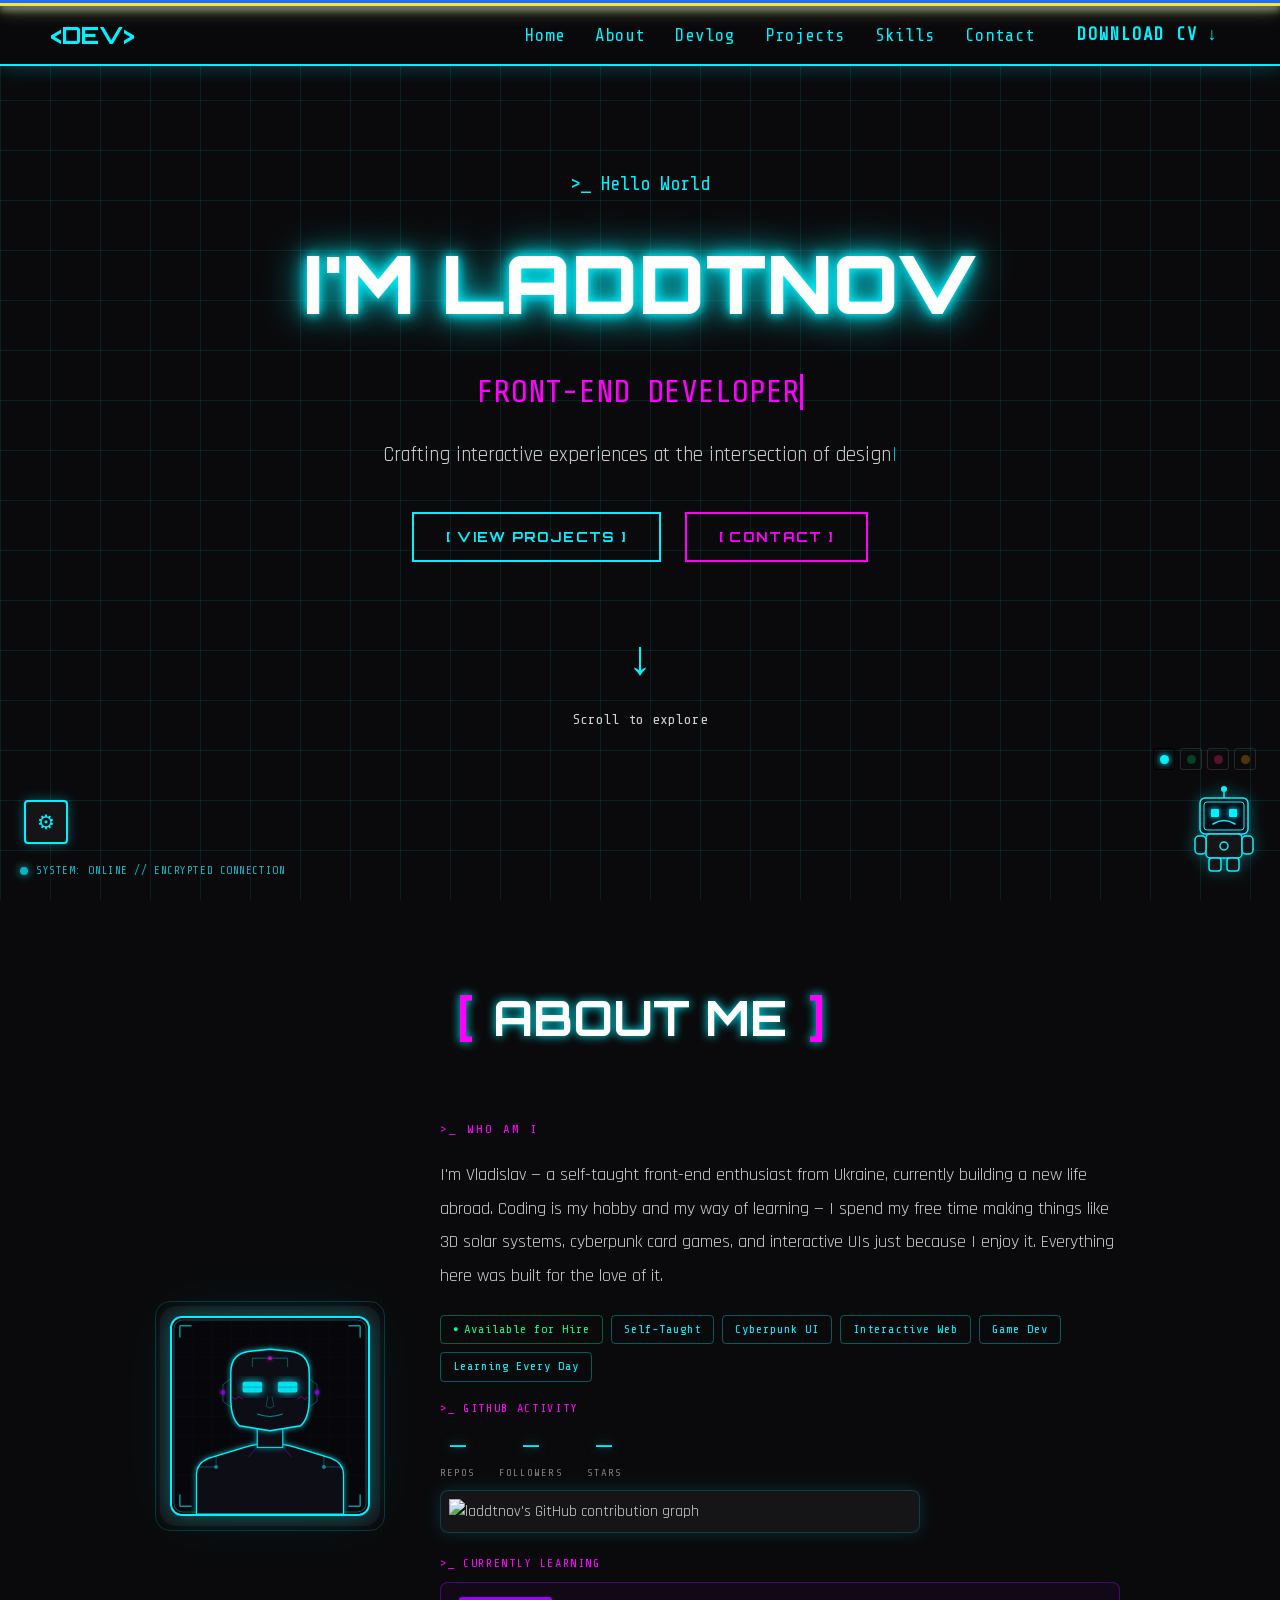
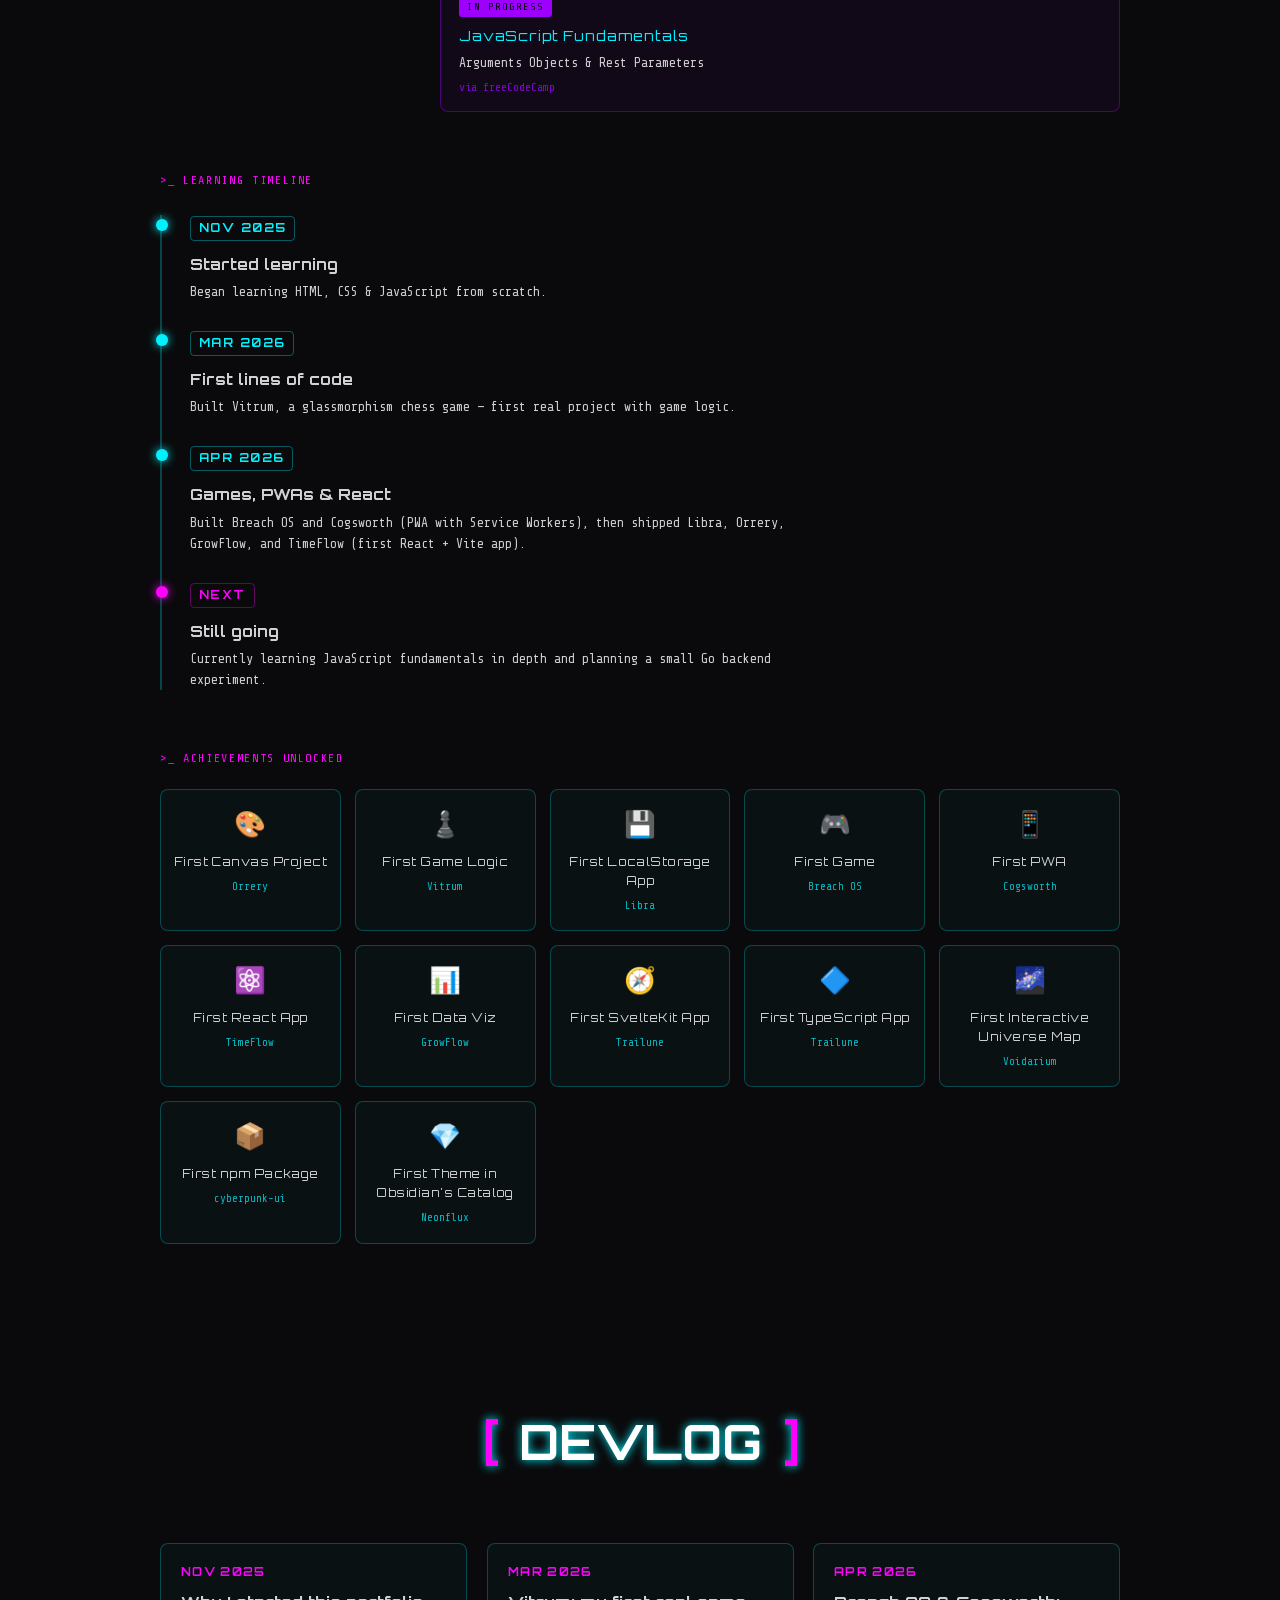
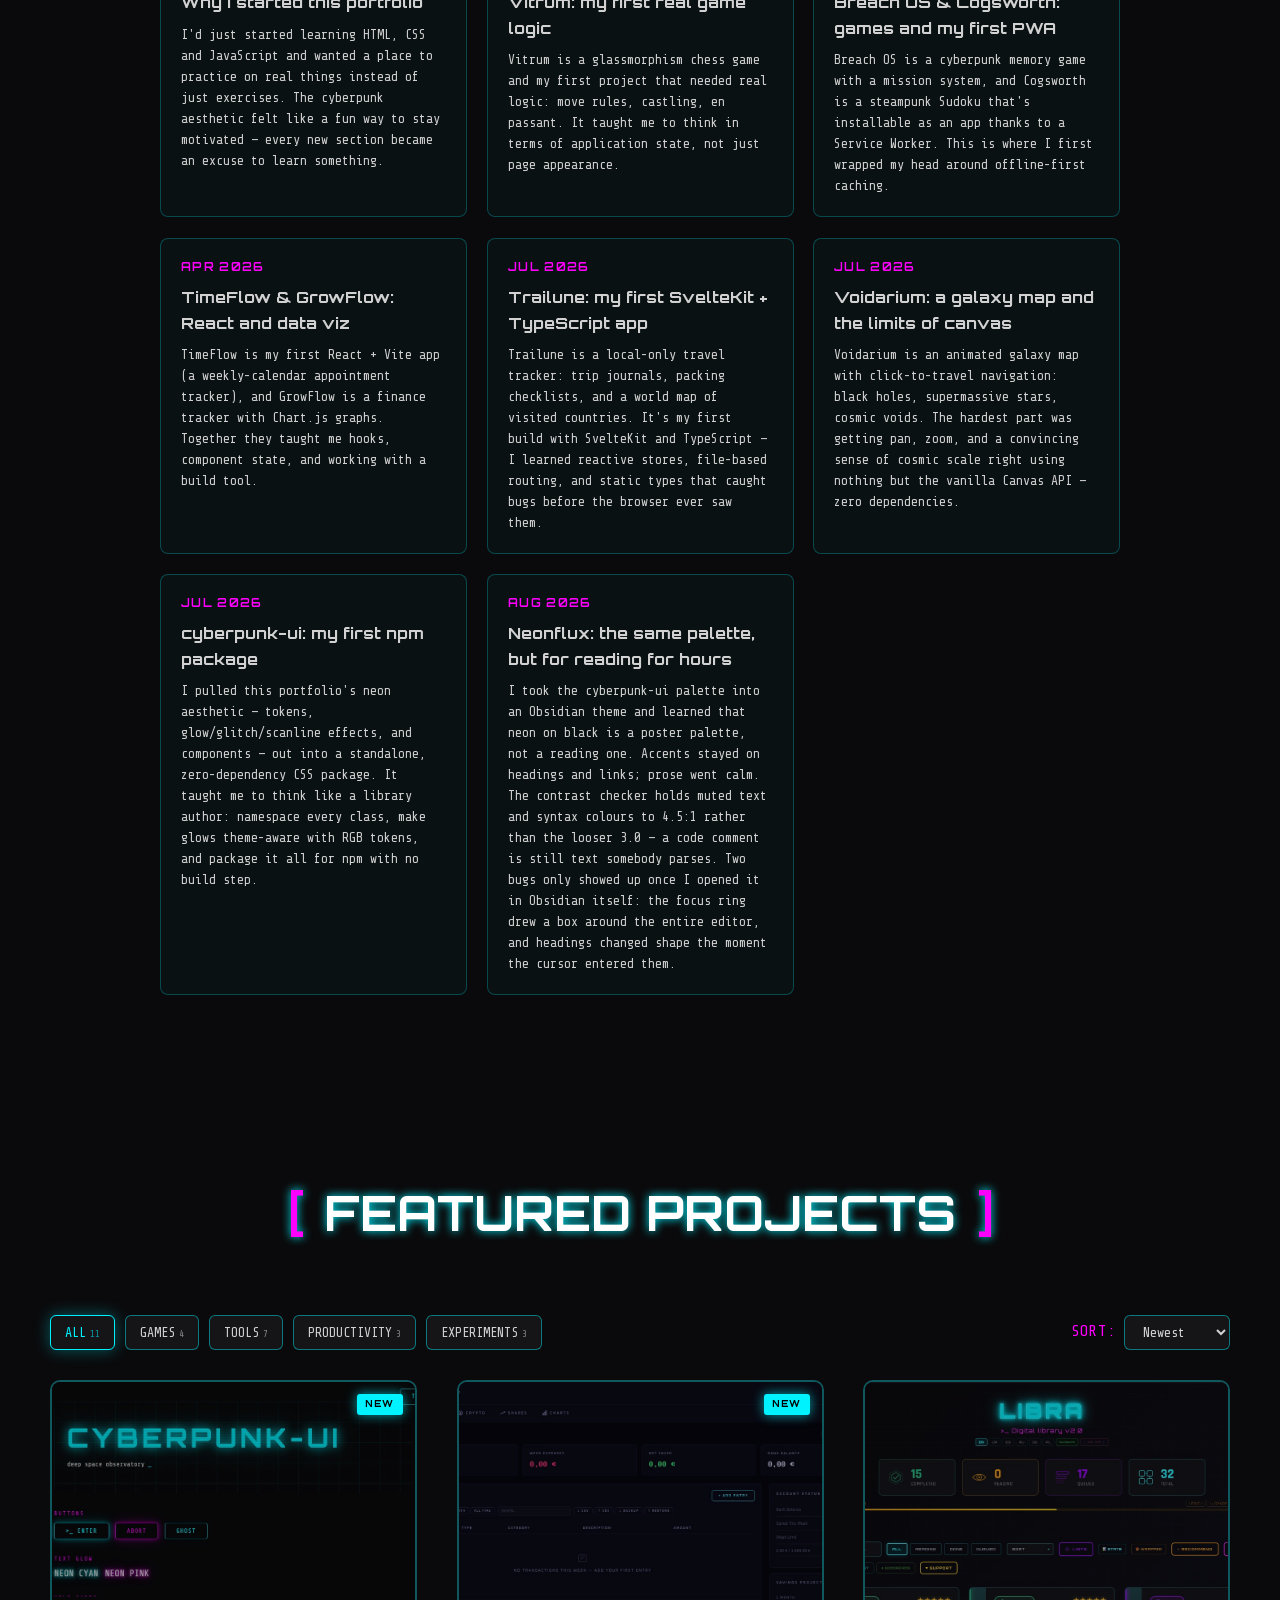
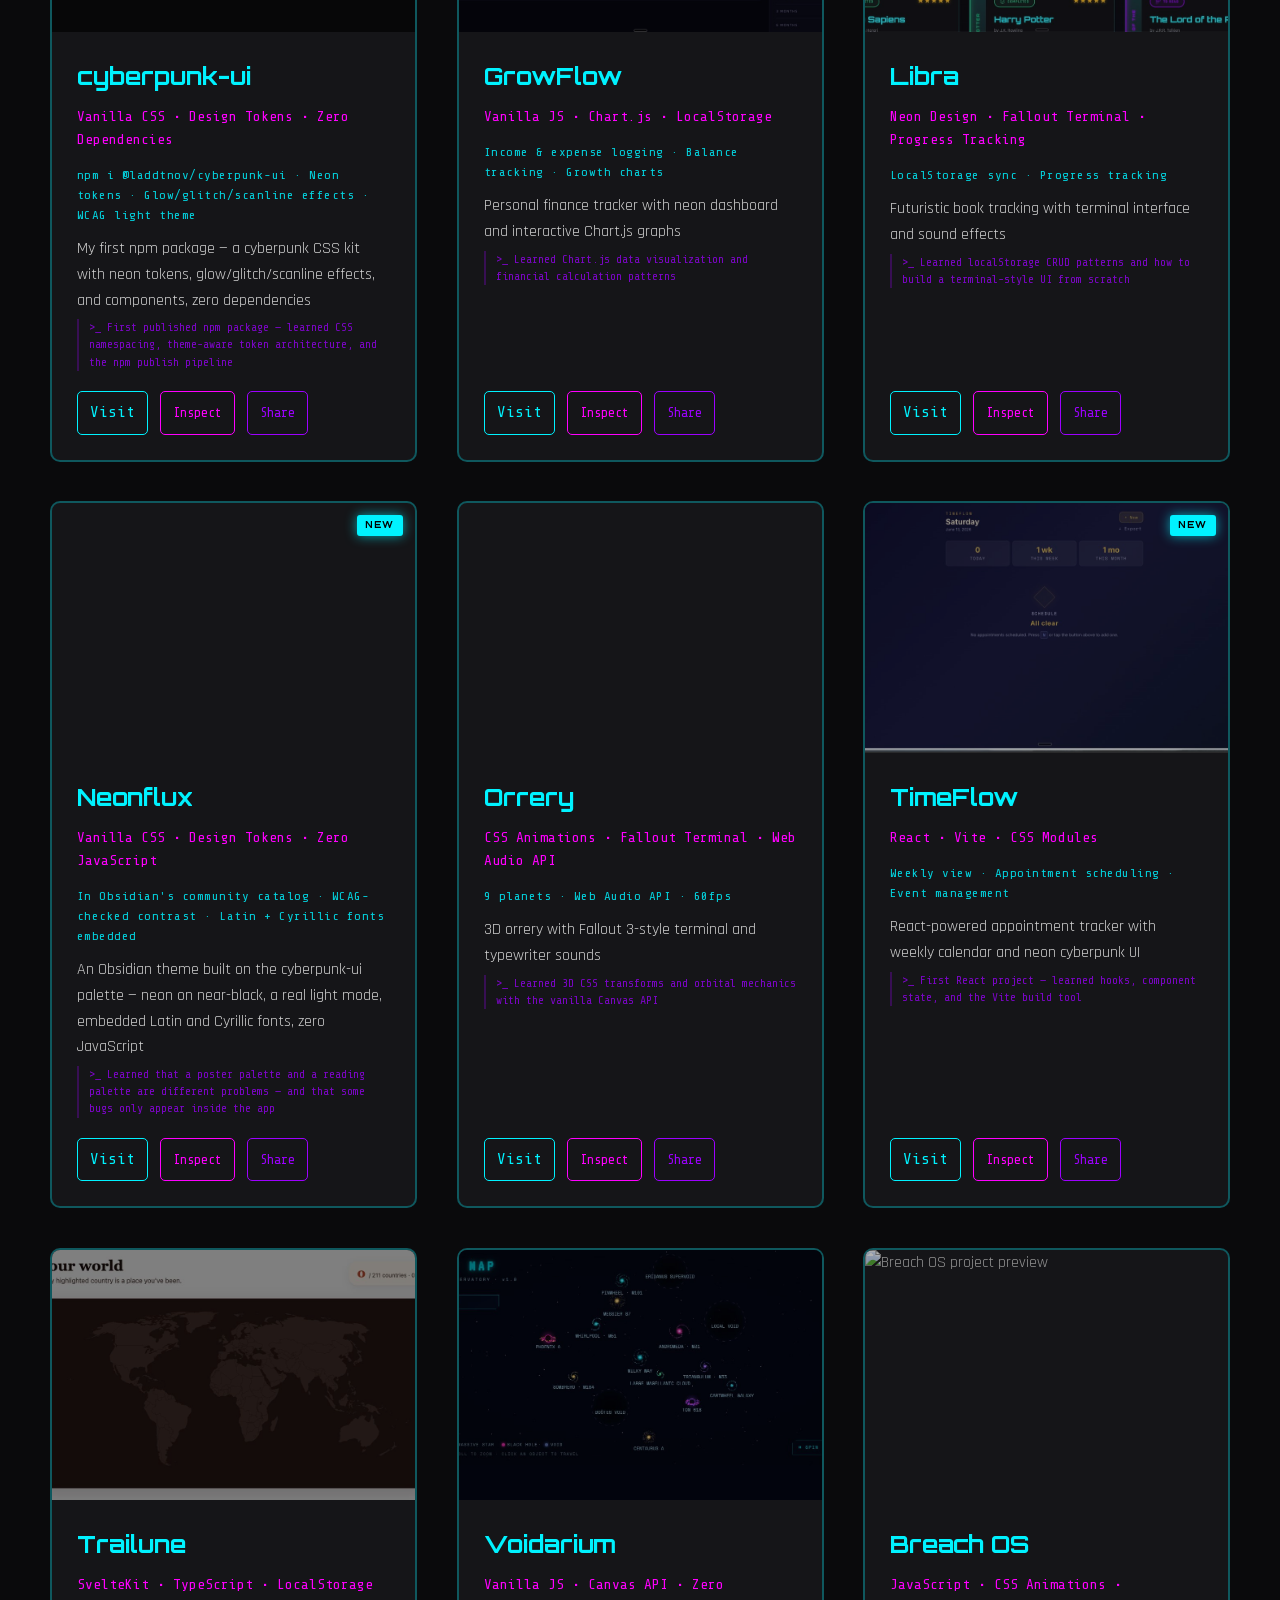
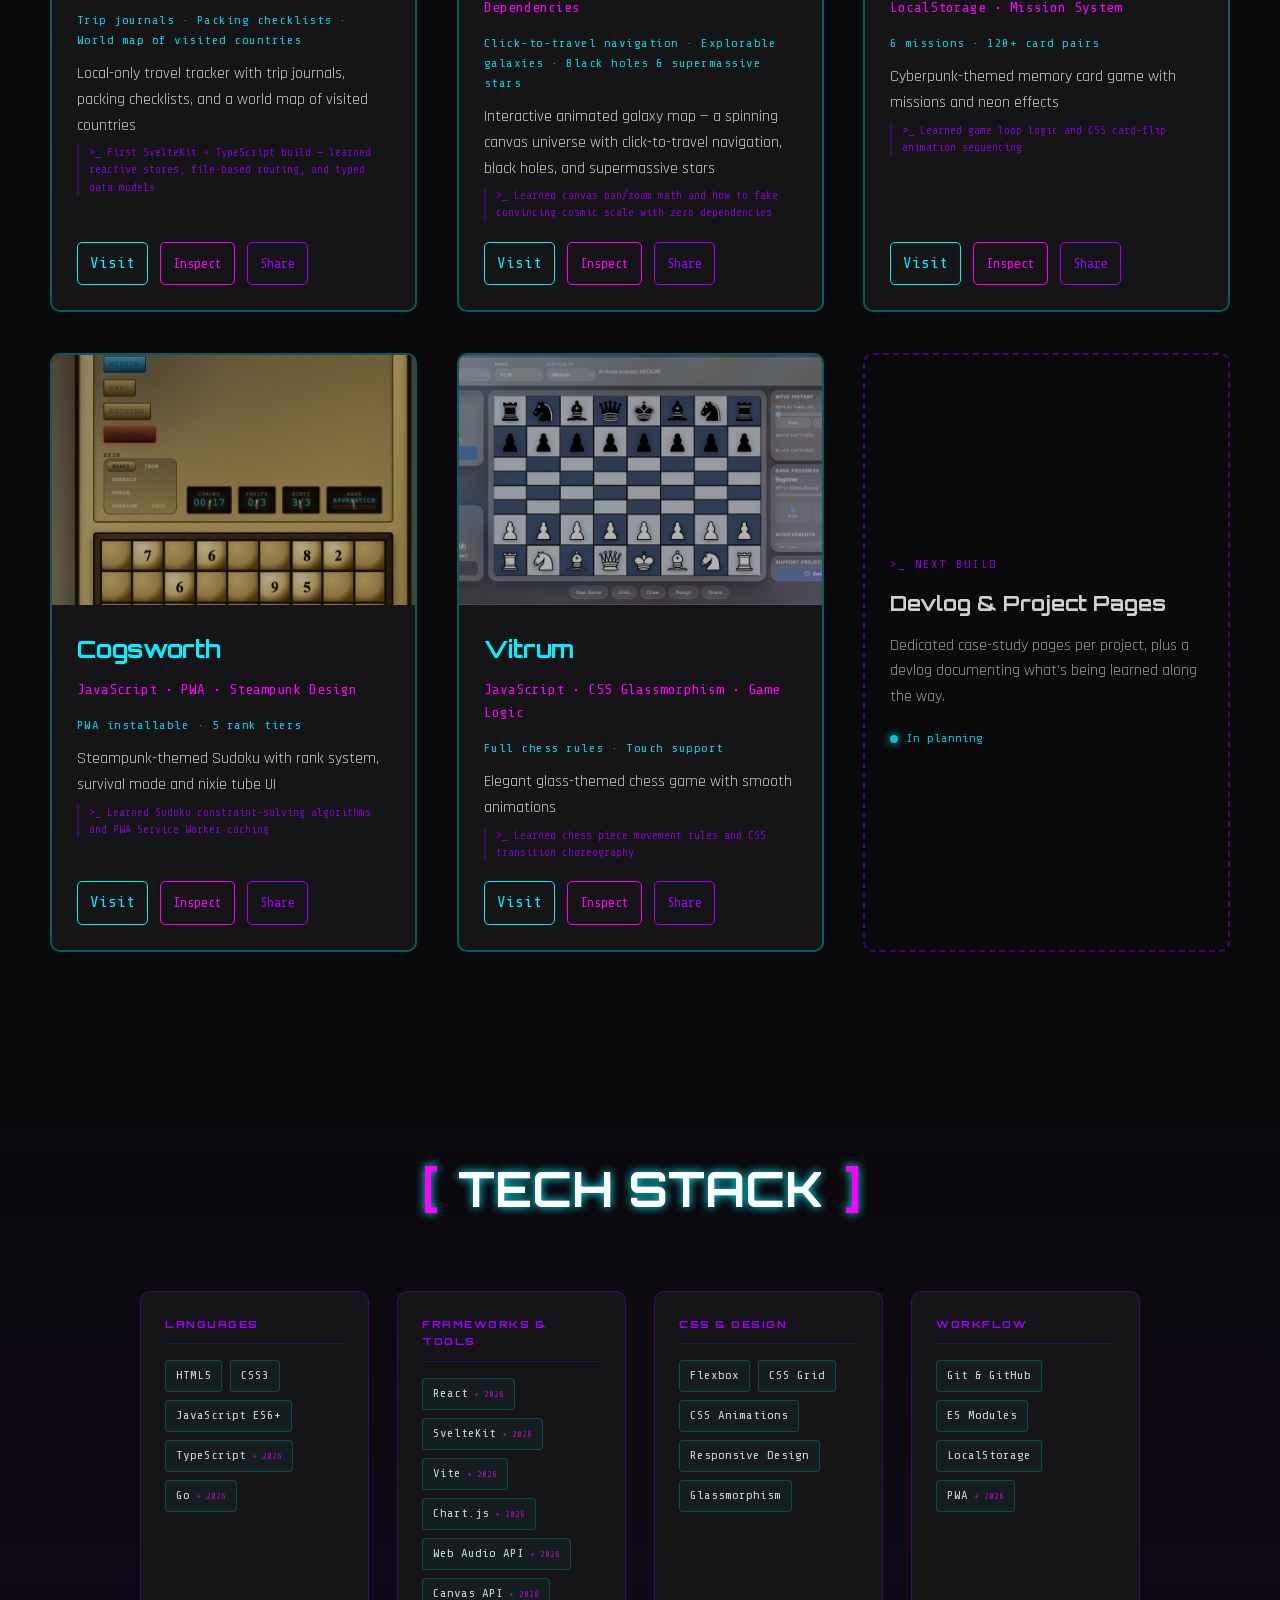
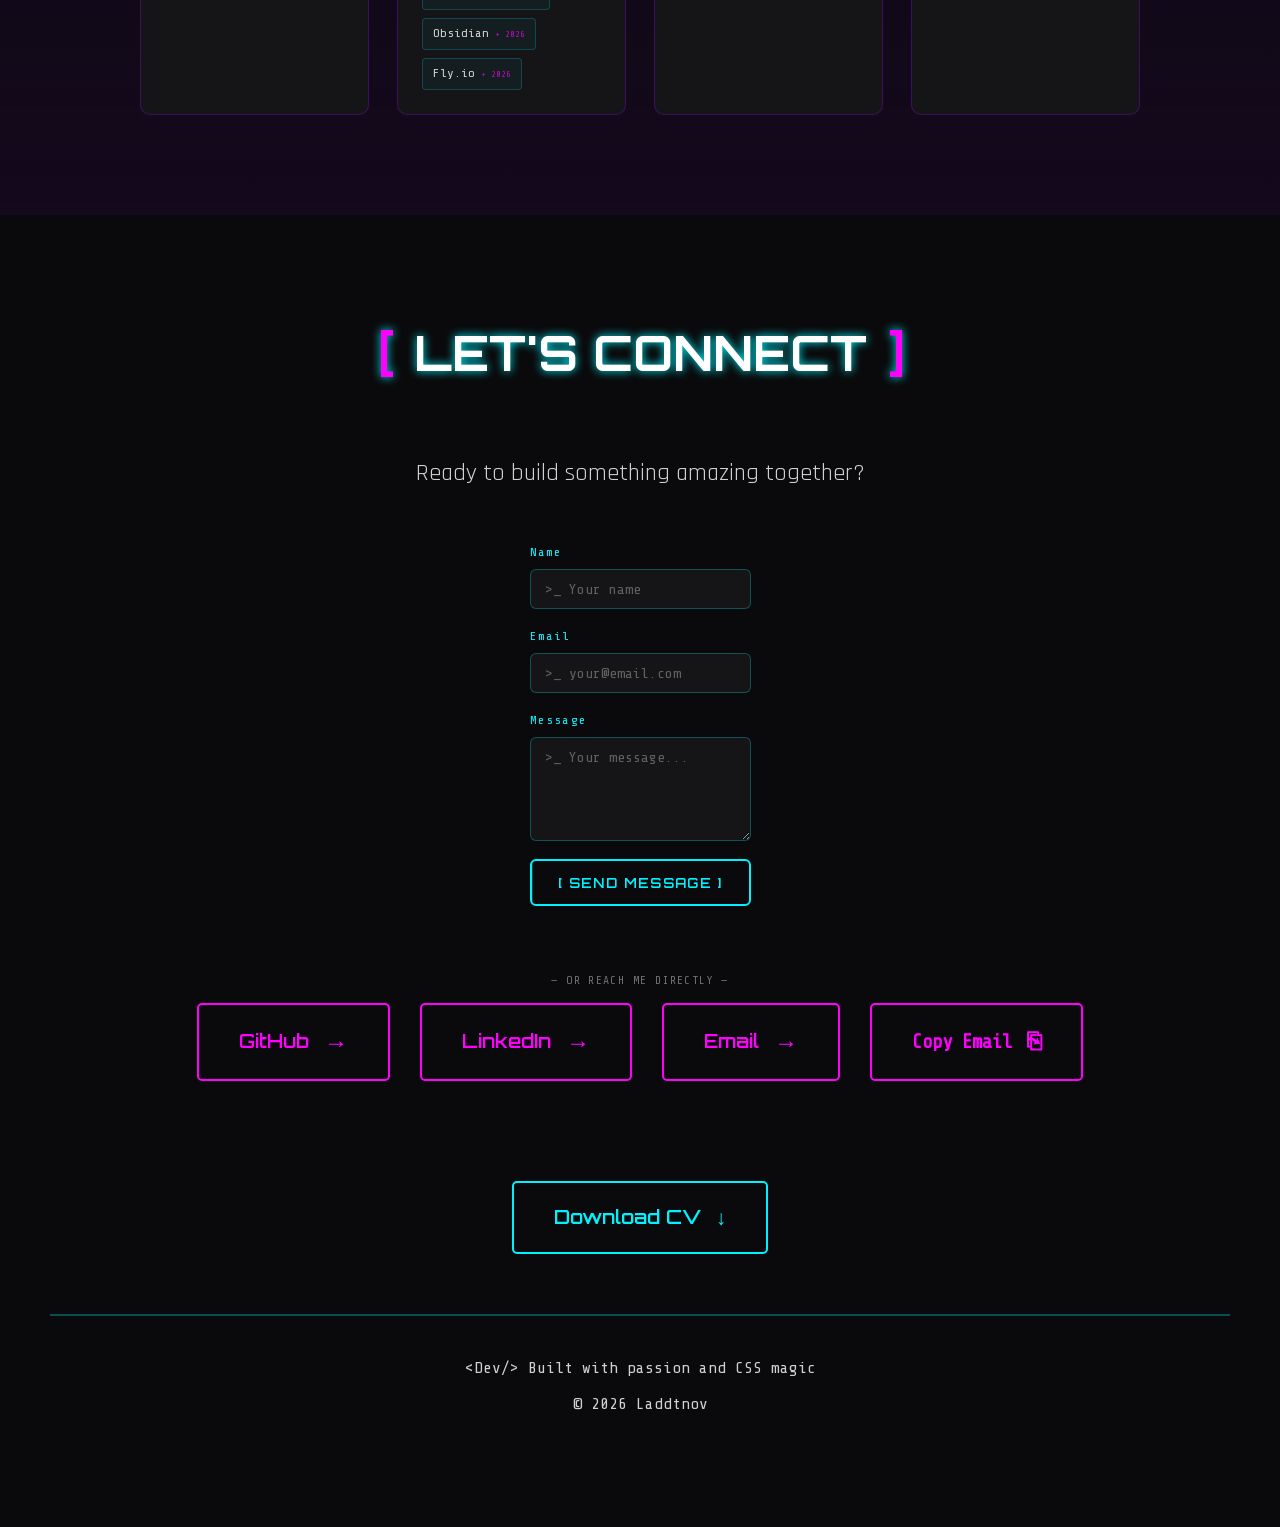
==== index.html @ 12c726d1 "feat: show the "Available for hire" badge in the about section about.css has carried .about-tag--ava" ====
<!DOCTYPE html>
<html lang="en">
  <head>
    <meta charset="UTF-8" />
    <meta name="viewport" content="width=device-width, initial-scale=1.0" />
    <script>
      // Apply saved theme before first paint to avoid a flash of the wrong theme
      try {
        var settings = JSON.parse(localStorage.getItem('_settings'));
        if (settings && settings.theme === 'light') {
          document.documentElement.dataset.theme = 'light';
        }
      } catch {}
    </script>
    <meta
      name="description"
      content="Cyberpunk front-end developer portfolio of Vladislav Novytskiy (Laddtnov), featuring interactive web projects, games, and UI experiments."
    />
    <meta name="author" content="Vladislav Novytskiy" />
    <link rel="canonical" href="https://laddtnov.xyz/" />
    <meta property="og:type" content="website" />
    <meta property="og:title" content="Laddtnov - Front-End Developer Portfolio" />
    <meta
      property="og:description"
      content="Explore cyberpunk-inspired frontend projects, games, and interactive UI experiments by Laddtnov."
    />
    <meta property="og:url" content="https://laddtnov.xyz/" />
    <meta property="og:image" content="https://laddtnov.xyz/assets/og-image.webp" />
    <meta name="twitter:card" content="summary_large_image" />
    <meta name="twitter:title" content="Laddtnov - Front-End Developer Portfolio" />
    <meta
      name="twitter:description"
      content="Cyberpunk-style frontend portfolio with interactive projects and creative web experiments."
    />
    <meta name="twitter:image" content="https://laddtnov.xyz/assets/og-image.webp" />
    <!-- hreflang annotations for multilingual product site -->
    <link rel="alternate" hreflang="en" href="https://laddtnov.xyz/" />
    <link rel="alternate" hreflang="uk" href="https://laddtnov.xyz/" />
    <link rel="alternate" hreflang="es" href="https://laddtnov.xyz/" />
    <link rel="alternate" hreflang="x-default" href="https://laddtnov.xyz/" />

    <title>Laddtnov - Front-End Developer Portfolio</title>
    <script type="application/ld+json">
    {
      "@context": "https://schema.org",
      "@type": "Person",
      "name": "Vladislav Novytskiy",
      "alternateName": "Laddtnov",
      "url": "https://laddtnov.xyz/",
      "image": "https://laddtnov.xyz/assets/avatar.svg",
      "description": "Self-taught front-end enthusiast from Ukraine. Building cyberpunk-inspired interactive web projects, games, and UIs for the love of it.",
      "sameAs": [
        "https://github.com/laddtnov",
        "https://www.linkedin.com/in/vladyslav-novytskyi-32ab8b416"
      ],
      "knowsAbout": [
        "JavaScript", "HTML", "CSS", "React", "Canvas API",
        "Web Animation", "Game Development", "PWA"
      ]
    }
    </script>
    <link rel="icon" href="assets/favicon.png" type="image/png" sizes="32x32">
    <link rel="icon" href="assets/icon-192.png" type="image/png" sizes="192x192">
    <link rel="apple-touch-icon" href="assets/apple-touch-icon.png">
    <link rel="manifest" href="json/manifest.json">
    <meta name="theme-color" content="#0a0a0c">
    <!-- Fonts are self-hosted via @font-face in css/base.css (fixes Sonar #38) -->
    <!-- Dogfooding our own package — @laddtnov/cyberpunk-ui supplies the neon palette
         that base.css aliases below. Version-pinned and SRI-locked: the integrity hash
         is the sha384 of 0.1.0's tokens.css, so a tampered CDN response is rejected
         outright. Every consuming custom property also carries a fallback, so if the
         file is blocked or unreachable we degrade to the original hardcoded hues.
         NOTE: bump the integrity hash whenever the pinned version changes. -->
    <link rel="preconnect" href="https://cdn.jsdelivr.net" crossorigin>
    <link
      rel="stylesheet"
      href="https://cdn.jsdelivr.net/npm/@laddtnov/cyberpunk-ui@0.2.0/tokens.css"
      integrity="sha384-qxO9S3bvIYtqfzsAdPlUbv+YJ4vrUNYmsjyO7WhlondypDotAeJHsWVf1V8KyrGi"
      crossorigin="anonymous"
      referrerpolicy="no-referrer">

    <link rel="stylesheet" href="css/base.css">
    <link rel="stylesheet" href="css/navbar.css">
    <link rel="stylesheet" href="css/welcome.css">
    <link rel="stylesheet" href="css/about.css">
    <link rel="stylesheet" href="css/projects.css">
    <link rel="stylesheet" href="css/skills.css">
    <link rel="stylesheet" href="css/contact.css">
    <link rel="stylesheet" href="css/components.css">
    <link rel="stylesheet" href="css/responsive.css">
    <link rel="stylesheet" href="css/agent.css">
    <link rel="stylesheet" href="css/print.css" media="print">
  </head>
  <body>
  <noscript>
    <div style="background:var(--cy-bg,#0a0a0c);color:var(--cy-text,#e0e0e0);padding:2rem;text-align:center;font-family:var(--cy-font-body,sans-serif);">
      <p>This site requires JavaScript to run. Please enable JavaScript in your browser settings, or use a JavaScript-capable browser to view Laddtnov's portfolio and products.</p>
    </div>
  </noscript>
  <a class="skip-link" href="#main-content">Skip to main content</a>
  <div class="cyber-grid" aria-hidden="true"></div>
  <div class="status-indicator" aria-hidden="true">
    <span class="status-dot"></span>
    <span class="status-text">SYSTEM: ONLINE // ENCRYPTED CONNECTION</span>
  </div>
  <nav id="navbar" aria-label="Primary">
    <div class="nav-logo">
      <span class="glitch" data-text="<DEV>">&lt;DEV&gt;</span>
    </div>
    <div class="nav-links" id="nav-links">
      <a href="#welcome-section" data-i18n-ua="Головна" data-i18n-es="Inicio">Home</a>
      <a href="#about" data-i18n-ua="Про мене" data-i18n-es="Sobre mí">About</a>
      <a href="#devlog" data-i18n-ua="Блог" data-i18n-es="Diario">Devlog</a>
      <a href="#projects" data-i18n-ua="Проєкти" data-i18n-es="Proyectos">Projects</a>
      <a href="#skills" data-i18n-ua="Навички" data-i18n-es="Habilidades">Skills</a>
      <a href="#contact" data-i18n-ua="Контакти" data-i18n-es="Contacto">Contact</a>
      <a href="assets/cv-vladislav-novytskiy.pdf" download class="nav-cv-btn"><span data-i18n-ua="Завантажити CV" data-i18n-es="Descargar CV">Download CV</span> <span aria-hidden="true">↓</span></a>
    </div>
    <button class="nav-toggle" aria-expanded="false" aria-label="Toggle navigation" aria-controls="nav-links">
      <span class="nav-toggle-bar" aria-hidden="true"></span>
      <span class="nav-toggle-bar" aria-hidden="true"></span>
      <span class="nav-toggle-bar" aria-hidden="true"></span>
    </button>
  </nav>
  <main id="main-content">
  <section id="welcome-section" aria-labelledby="hero-title">
    <div class="welcome-content">
      <p class="welcome-prefix" data-irish=">_ Dia Duit, a Dhomhain">&gt;_ Hello World</p>
      <h1 id="hero-title" class="glitch-title" data-text="I'M LADDTNOV">I'M LADDTNOV</h1>
      <p class="welcome-subtitle">
        <span class="typing">FRONT-END DEVELOPER</span>
      </p>
      <p class="welcome-tagline" id="hero-tagline">Crafting interactive experiences at the intersection of design and code.</p>
      <div class="hero-cta">
        <a href="#projects" class="hero-cta-btn hero-cta-primary" data-i18n-ua="[ ПРОЄКТИ ]" data-i18n-es="[ VER PROYECTOS ]">[ VIEW PROJECTS ]</a>
        <a href="#contact" class="hero-cta-btn hero-cta-secondary" data-i18n-ua="[ КОНТАКТИ ]" data-i18n-es="[ CONTACTO ]">[ CONTACT ]</a>
      </div>
      <div class="scroll-indicator" aria-hidden="true">
        <span>↓</span>
        <p>Scroll to explore</p>
      </div>
    </div>
  </section>

  <!-- About / Bio section -->
  <section id="about" aria-labelledby="about-title">
    <h2 id="about-title" class="section-title">
      <span class="title-bracket" aria-hidden="true">[</span>
      <span data-i18n-ua="ПРО МЕНЕ" data-i18n-es="SOBRE MÍ">ABOUT ME</span>
      <span class="title-bracket" aria-hidden="true">]</span>
    </h2>
    <div class="about-container scroll-animate">
      <div class="about-avatar-wrap">
        <img
          src="assets/avatar.svg"
          alt="Cyberpunk avatar representing Vladislav Novytskiy"
          class="about-avatar"
          width="220"
          height="220"
          loading="lazy"
          decoding="async"
        >
      </div>
      <div class="about-text">
        <p class="about-label" data-i18n-ua="&gt;_ ХТО Я" data-i18n-es="&gt;_ QUIÉN SOY">&gt;_ WHO AM I</p>
        <p class="about-bio" data-i18n-ua="Я Владислав — самоучка-фронтендер з України, який зараз будує нове життя за кордоном. Програмування — моє хобі і спосіб навчання: у вільний час я роблю такі речі, як 3D сонячні системи, кіберпанк-ігри та інтерактивні інтерфейси просто для задоволення. Усе тут створено з любові до справи." data-i18n-es="Soy Vladislav, un desarrollador frontend autodidacta de Ucrania que ahora construye una nueva vida en el extranjero. Programar es mi hobby y mi forma de aprender: en mi tiempo libre creo cosas como sistemas solares 3D, juegos de cartas cyberpunk e interfaces interactivas solo por diversión. Todo aquí está hecho con pasión.">
          I'm Vladislav — a self-taught front-end enthusiast from Ukraine, currently building a new life abroad.
          Coding is my hobby and my way of learning — I spend my free time making things like
          3D solar systems, cyberpunk card games, and interactive UIs just because I enjoy it.
          Everything here was built for the love of it.
        </p>
        <div class="about-tags">
          <span class="about-tag about-tag--available" data-i18n-ua="Відкритий до роботи" data-i18n-es="Disponible para trabajar">Available for Hire</span>
          <span class="about-tag" data-i18n-ua="Самоучка" data-i18n-es="Autodidacta">Self-Taught</span>
          <span class="about-tag" data-i18n-ua="Кіберпанк UI" data-i18n-es="Interfaz Cyberpunk">Cyberpunk UI</span>
          <span class="about-tag" data-i18n-ua="Інтерактивний веб" data-i18n-es="Web Interactiva">Interactive Web</span>
          <span class="about-tag" data-i18n-ua="Розробка ігор" data-i18n-es="Desarrollo de Juegos">Game Dev</span>
          <span class="about-tag" data-i18n-ua="Навчаюсь щодня" data-i18n-es="Aprendiendo cada día">Learning Every Day</span>
        </div>
        <div class="github-stats" id="github-stats" aria-label="GitHub statistics" hidden>
          <p class="github-stats__label" data-i18n-ua="&gt;_ АКТИВНІСТЬ НА GITHUB" data-i18n-es="&gt;_ ACTIVIDAD EN GITHUB">&gt;_ GITHUB ACTIVITY</p>
          <div class="github-stats__row">
            <span class="github-stats__item">
              <span class="github-stats__value" id="gh-repos">—</span>
              <span class="github-stats__key" data-i18n-ua="РЕПО" data-i18n-es="REPOS">REPOS</span>
            </span>
            <span class="github-stats__item">
              <span class="github-stats__value" id="gh-followers">—</span>
              <span class="github-stats__key" data-i18n-ua="ПІДПИСНИКИ" data-i18n-es="SEGUIDORES">FOLLOWERS</span>
            </span>
            <span class="github-stats__item">
              <span class="github-stats__value" id="gh-stars">—</span>
              <span class="github-stats__key" data-i18n-ua="ЗІРКИ" data-i18n-es="ESTRELLAS">STARS</span>
            </span>
          </div>
          <img
            class="github-stats__graph"
            src="https://ghchart.rshah.org/00f2ff/laddtnov"
            alt="laddtnov's GitHub contribution graph"
            loading="lazy"
            decoding="async"
          >
        </div>
        <div class="currently-learning" aria-label="Currently learning">
          <p class="currently-learning__label" data-i18n-ua="&gt;_ ЗАРАЗ ВИВЧАЮ" data-i18n-es="&gt;_ APRENDIENDO AHORA">&gt;_ CURRENTLY LEARNING</p>
          <div class="currently-learning__card">
            <span class="currently-learning__badge" data-i18n-ua="В ПРОЦЕСІ" data-i18n-es="EN PROGRESO">IN PROGRESS</span>
            <p class="currently-learning__topic" data-i18n-ua="Основи JavaScript" data-i18n-es="Fundamentos de JavaScript">JavaScript Fundamentals</p>
            <p class="currently-learning__detail" data-i18n-ua="Об'єкти аргументів і параметри-залишки" data-i18n-es="Objetos Argumentos y Parámetros Rest">Arguments Objects &amp; Rest Parameters</p>
            <p class="currently-learning__platform" data-i18n-ua="через freeCodeCamp" data-i18n-es="vía freeCodeCamp">via freeCodeCamp</p>
          </div>
        </div>
      </div>
    </div>

    <div class="learning-timeline scroll-animate" aria-label="Learning timeline">
      <p class="learning-timeline__label" data-i18n-ua="&gt;_ ХРОНОЛОГІЯ НАВЧАННЯ" data-i18n-es="&gt;_ CRONOLOGÍA DE APRENDIZAJE">&gt;_ LEARNING TIMELINE</p>
      <ol class="learning-timeline__list">
        <li class="learning-timeline__item">
          <span class="learning-timeline__year">NOV 2025</span>
          <h4 class="learning-timeline__title" data-i18n-ua="Почав навчатись" data-i18n-es="Empecé a aprender">Started learning</h4>
          <p class="learning-timeline__desc" data-i18n-ua="Почав вивчати HTML, CSS і JavaScript з нуля." data-i18n-es="Empecé a aprender HTML, CSS y JavaScript desde cero.">Began learning HTML, CSS &amp; JavaScript from scratch.</p>
        </li>
        <li class="learning-timeline__item">
          <span class="learning-timeline__year">MAR 2026</span>
          <h4 class="learning-timeline__title" data-i18n-ua="Перші рядки коду" data-i18n-es="Primeras líneas de código">First lines of code</h4>
          <p class="learning-timeline__desc" data-i18n-ua="Створив Vitrum, шахи у стилі glassmorphism — перший реальний проєкт з ігровою логікою." data-i18n-es="Creé Vitrum, un ajedrez con estilo glassmorphism — mi primer proyecto real con lógica de juego.">Built Vitrum, a glassmorphism chess game — first real project with game logic.</p>
        </li>
        <li class="learning-timeline__item">
          <span class="learning-timeline__year">APR 2026</span>
          <h4 class="learning-timeline__title" data-i18n-ua="Ігри, PWA та React" data-i18n-es="Juegos, PWAs y React">Games, PWAs &amp; React</h4>
          <p class="learning-timeline__desc" data-i18n-ua="Створив Breach OS і Cogsworth (PWA зі Service Worker), потім випустив Libra, Orrery, GrowFlow і TimeFlow (перший застосунок на React + Vite)." data-i18n-es="Creé Breach OS y Cogsworth (PWA con Service Workers), y luego lancé Libra, Orrery, GrowFlow y TimeFlow (mi primera app con React + Vite).">Built Breach OS and Cogsworth (PWA with Service Workers), then shipped Libra, Orrery, GrowFlow, and TimeFlow (first React + Vite app).</p>
        </li>
        <li class="learning-timeline__item learning-timeline__item--next">
          <span class="learning-timeline__year">NEXT</span>
          <h4 class="learning-timeline__title" data-i18n-ua="Продовжую" data-i18n-es="Sigo aprendiendo">Still going</h4>
          <p class="learning-timeline__desc" data-i18n-ua="Зараз поглиблено вивчаю основи JavaScript і плануюю невеликий експеримент з бекендом на Go." data-i18n-es="Actualmente profundizo en los fundamentos de JavaScript y planeo un pequeño experimento de backend con Go.">Currently learning JavaScript fundamentals in depth and planning a small Go backend experiment.</p>
        </li>
      </ol>
    </div>

    <div class="achievements scroll-animate" aria-label="Achievements unlocked">
      <p class="achievements__label" data-i18n-ua="&gt;_ ДОСЯГНЕННЯ" data-i18n-es="&gt;_ LOGROS DESBLOQUEADOS">&gt;_ ACHIEVEMENTS UNLOCKED</p>
      <div class="achievements__grid">
        <div class="achievement-badge">
          <span class="achievement-badge__icon" aria-hidden="true">🎨</span>
          <span class="achievement-badge__title" data-i18n-ua="Перший проєкт на Canvas" data-i18n-es="Primer Proyecto con Canvas">First Canvas Project</span>
          <span class="achievement-badge__project">Orrery</span>
        </div>
        <div class="achievement-badge">
          <span class="achievement-badge__icon" aria-hidden="true">♟️</span>
          <span class="achievement-badge__title" data-i18n-ua="Перша ігрова логіка" data-i18n-es="Primera Lógica de Juego">First Game Logic</span>
          <span class="achievement-badge__project">Vitrum</span>
        </div>
        <div class="achievement-badge">
          <span class="achievement-badge__icon" aria-hidden="true">💾</span>
          <span class="achievement-badge__title" data-i18n-ua="Перший застосунок з localStorage" data-i18n-es="Primera App con LocalStorage">First LocalStorage App</span>
          <span class="achievement-badge__project">Libra</span>
        </div>
        <div class="achievement-badge">
          <span class="achievement-badge__icon" aria-hidden="true">🎮</span>
          <span class="achievement-badge__title" data-i18n-ua="Перша гра" data-i18n-es="Primer Juego">First Game</span>
          <span class="achievement-badge__project">Breach OS</span>
        </div>
        <div class="achievement-badge">
          <span class="achievement-badge__icon" aria-hidden="true">📱</span>
          <span class="achievement-badge__title" data-i18n-ua="Перший PWA" data-i18n-es="Primera PWA">First PWA</span>
          <span class="achievement-badge__project">Cogsworth</span>
        </div>
        <div class="achievement-badge">
          <span class="achievement-badge__icon" aria-hidden="true">⚛️</span>
          <span class="achievement-badge__title" data-i18n-ua="Перший застосунок на React" data-i18n-es="Primera App con React">First React App</span>
          <span class="achievement-badge__project">TimeFlow</span>
        </div>
        <div class="achievement-badge">
          <span class="achievement-badge__icon" aria-hidden="true">📊</span>
          <span class="achievement-badge__title" data-i18n-ua="Перша візуалізація даних" data-i18n-es="Primera Visualización de Datos">First Data Viz</span>
          <span class="achievement-badge__project">GrowFlow</span>
        </div>
        <div class="achievement-badge">
          <span class="achievement-badge__icon" aria-hidden="true">🧭</span>
          <span class="achievement-badge__title" data-i18n-ua="Перший застосунок на SvelteKit" data-i18n-es="Primera App con SvelteKit">First SvelteKit App</span>
          <span class="achievement-badge__project">Trailune</span>
        </div>
        <div class="achievement-badge">
          <span class="achievement-badge__icon" aria-hidden="true">🔷</span>
          <span class="achievement-badge__title" data-i18n-ua="Перший застосунок на TypeScript" data-i18n-es="Primera App con TypeScript">First TypeScript App</span>
          <span class="achievement-badge__project">Trailune</span>
        </div>
        <div class="achievement-badge">
          <span class="achievement-badge__icon" aria-hidden="true">🌌</span>
          <span class="achievement-badge__title" data-i18n-ua="Перша інтерактивна карта всесвіту" data-i18n-es="Primer Mapa Interactivo del Universo">First Interactive Universe Map</span>
          <span class="achievement-badge__project">Voidarium</span>
        </div>
        <div class="achievement-badge">
          <span class="achievement-badge__icon" aria-hidden="true">📦</span>
          <span class="achievement-badge__title" data-i18n-ua="Перший npm-пакет" data-i18n-es="Primer Paquete en npm">First npm Package</span>
          <span class="achievement-badge__project">cyberpunk-ui</span>
        </div>
        <div class="achievement-badge">
          <span class="achievement-badge__icon" aria-hidden="true">💎</span>
          <span class="achievement-badge__title" data-i18n-ua="Перша тема в каталозі Obsidian" data-i18n-es="Primer Tema en el Catálogo de Obsidian">First Theme in Obsidian's Catalog</span>
          <span class="achievement-badge__project">Neonflux</span>
        </div>
      </div>
    </div>
  </section>

  <section id="devlog" aria-labelledby="devlog-title">
    <h2 id="devlog-title" class="section-title">
      <span class="title-bracket" aria-hidden="true">[</span>
      <span data-i18n-ua="ЖУРНАЛ РОЗРОБКИ" data-i18n-es="DIARIO DE DESARROLLO">DEVLOG</span>
      <span class="title-bracket" aria-hidden="true">]</span>
    </h2>

    <div class="devlog-list">
      <article class="devlog-entry scroll-animate">
        <p class="devlog-entry__date">NOV 2025</p>
        <h3 class="devlog-entry__title" data-i18n-ua="Чому я почав цей портфоліо" data-i18n-es="Por qué empecé este portafolio">Why I started this portfolio</h3>
        <p class="devlog-entry__text" data-i18n-ua="Я почав вивчати HTML, CSS і JavaScript і хотів місце, де можна практикуватися на реальних речах, а не лише на вправах. Кіберпанк-естетика здавалася веселим способом тримати мотивацію — кожна нова секція стала приводом вивчити щось нове." data-i18n-es="Empecé a aprender HTML, CSS y JavaScript y quería un lugar donde practicar con cosas reales en lugar de solo ejercicios. La estética cyberpunk parecía una forma divertida de mantenerme motivado — cada nueva sección se convirtió en una excusa para aprender algo nuevo.">I'd just started learning HTML, CSS and JavaScript and wanted a place to practice on real things instead of just exercises. The cyberpunk aesthetic felt like a fun way to stay motivated — every new section became an excuse to learn something.</p>
      </article>

      <article class="devlog-entry scroll-animate">
        <p class="devlog-entry__date">MAR 2026</p>
        <h3 class="devlog-entry__title" data-i18n-ua="Vitrum: перша справжня логіка гри" data-i18n-es="Vitrum: mi primera lógica de juego real">Vitrum: my first real game logic</h3>
        <p class="devlog-entry__text" data-i18n-ua="Vitrum — це шахи у стилі glassmorphism і мій перший проєкт, де довелося писати справжню логіку: правила ходів, рокіровка, взяття на проході. Це навчило мене думати про стан застосунку, а не просто про вигляд сторінки." data-i18n-es="Vitrum es un ajedrez con estilo glassmorphism y mi primer proyecto con lógica real: reglas de movimiento, enroque, captura al paso. Me enseñó a pensar en el estado de la aplicación, no solo en el aspecto de la página.">Vitrum is a glassmorphism chess game and my first project that needed real logic: move rules, castling, en passant. It taught me to think in terms of application state, not just page appearance.</p>
      </article>

      <article class="devlog-entry scroll-animate">
        <p class="devlog-entry__date">APR 2026</p>
        <h3 class="devlog-entry__title" data-i18n-ua="Breach OS і Cogsworth: ігри та мій перший PWA" data-i18n-es="Breach OS y Cogsworth: juegos y mi primera PWA">Breach OS &amp; Cogsworth: games and my first PWA</h3>
        <p class="devlog-entry__text" data-i18n-ua="Breach OS — кіберпанк гра на пам'ять із системою місій, а Cogsworth — судоку у стилі стімпанк, яке можна встановити як застосунок завдяки Service Worker. Саме тут я вперше розібрався з кешуванням offline-first." data-i18n-es="Breach OS es un juego de memoria cyberpunk con un sistema de misiones, y Cogsworth es un sudoku steampunk instalable como app gracias a un Service Worker. Aquí aprendí por primera vez el cacheo offline-first.">Breach OS is a cyberpunk memory game with a mission system, and Cogsworth is a steampunk Sudoku that's installable as an app thanks to a Service Worker. This is where I first wrapped my head around offline-first caching.</p>
      </article>

      <article class="devlog-entry scroll-animate">
        <p class="devlog-entry__date">APR 2026</p>
        <h3 class="devlog-entry__title" data-i18n-ua="TimeFlow і GrowFlow: React і візуалізація даних" data-i18n-es="TimeFlow y GrowFlow: React y visualización de datos">TimeFlow &amp; GrowFlow: React and data viz</h3>
        <p class="devlog-entry__text" data-i18n-ua="TimeFlow — мій перший застосунок на React + Vite (трекер зустрічей із тижневим календарем), а GrowFlow — фінансовий трекер з графіками Chart.js. Разом вони навчили мене хукам, стану компонентів і роботі зі збірками." data-i18n-es="TimeFlow es mi primera app con React + Vite (un gestor de citas con calendario semanal), y GrowFlow es un gestor de finanzas con gráficos de Chart.js. Juntos me enseñaron hooks, estado de componentes y herramientas de build.">TimeFlow is my first React + Vite app (a weekly-calendar appointment tracker), and GrowFlow is a finance tracker with Chart.js graphs. Together they taught me hooks, component state, and working with a build tool.</p>
      </article>

      <article class="devlog-entry scroll-animate">
        <p class="devlog-entry__date">JUL 2026</p>
        <h3 class="devlog-entry__title" data-i18n-ua="Trailune: мій перший застосунок на SvelteKit і TypeScript" data-i18n-es="Trailune: mi primera app con SvelteKit y TypeScript">Trailune: my first SvelteKit + TypeScript app</h3>
        <p class="devlog-entry__text" data-i18n-ua="Trailune — локальний трекер подорожей: журнали поїздок, чек-листи для пакування та карта відвіданих країн. Це мій перший проєкт на SvelteKit і TypeScript — я розібрався з реактивними сторами, маршрутизацією на файлах, а статичні типи ловили помилки ще до того, як їх бачив браузер." data-i18n-es="Trailune es un tracker de viajes local: diarios de viaje, listas de equipaje y un mapa de países visitados. Es mi primer proyecto con SvelteKit y TypeScript — aprendí stores reactivos, enrutamiento por archivos, y los tipos estáticos atrapaban errores antes de que el navegador los viera.">Trailune is a local-only travel tracker: trip journals, packing checklists, and a world map of visited countries. It's my first build with SvelteKit and TypeScript — I learned reactive stores, file-based routing, and static types that caught bugs before the browser ever saw them.</p>
      </article>

      <article class="devlog-entry scroll-animate">
        <p class="devlog-entry__date">JUL 2026</p>
        <h3 class="devlog-entry__title" data-i18n-ua="Voidarium: карта галактик і межі Canvas" data-i18n-es="Voidarium: un mapa de galaxias y los límites del canvas">Voidarium: a galaxy map and the limits of canvas</h3>
        <p class="devlog-entry__text" data-i18n-ua="Voidarium — це анімована карта галактик з навігацією кліком: чорні діри, надмасивні зорі, космічні порожнечі. Найскладнішим було зробити панорамування, масштабування та відчуття справжнього космічного масштабу на чистому Canvas API без жодних залежностей." data-i18n-es="Voidarium es un mapa de galaxias animado con navegación al hacer clic: agujeros negros, estrellas supermasivas y vacíos cósmicos. Lo más difícil fue lograr el paneo, el zoom y una sensación real de escala cósmica usando solo la API de Canvas, sin dependencias." >Voidarium is an animated galaxy map with click-to-travel navigation: black holes, supermassive stars, cosmic voids. The hardest part was getting pan, zoom, and a convincing sense of cosmic scale right using nothing but the vanilla Canvas API — zero dependencies.</p>
      </article>

      <article class="devlog-entry scroll-animate">
        <p class="devlog-entry__date">JUL 2026</p>
        <h3 class="devlog-entry__title" data-i18n-ua="cyberpunk-ui: мій перший пакет на npm" data-i18n-es="cyberpunk-ui: mi primer paquete en npm">cyberpunk-ui: my first npm package</h3>
        <p class="devlog-entry__text" data-i18n-ua="Я витягнув неонову естетику цього портфоліо — токени, ефекти glow/glitch/scanline і компоненти — в окремий CSS-пакет із нульовими залежностями. Це навчило мене думати як автор бібліотеки: неймспейсити кожен клас, робити світіння залежними від теми через RGB-токени й пакувати все для npm без жодного білд-кроку." data-i18n-es="Extraje la estética neón de este portafolio — tokens, efectos glow/glitch/scanline y componentes — en un paquete CSS independiente y sin dependencias. Me enseñó a pensar como autor de una librería: espaciar cada clase, hacer que los brillos dependan del tema con tokens RGB, y empaquetar todo para npm sin ningún paso de build.">I pulled this portfolio's neon aesthetic — tokens, glow/glitch/scanline effects, and components — out into a standalone, zero-dependency CSS package. It taught me to think like a library author: namespace every class, make glows theme-aware with RGB tokens, and package it all for npm with no build step.</p>
      </article>
      <article class="devlog-entry scroll-animate">
        <p class="devlog-entry__date">AUG 2026</p>
        <h3 class="devlog-entry__title" data-i18n-ua="Neonflux: та сама палітра, але для читання годинами" data-i18n-es="Neonflux: la misma paleta, pero para leer durante horas">Neonflux: the same palette, but for reading for hours</h3>
        <p class="devlog-entry__text" data-i18n-ua="Я переніс палітру cyberpunk-ui у тему для Obsidian і зрозумів, що неон на чорному працює на постері, а не в нотатці, яку читаєш годину. Акценти лишились на заголовках і посиланнях, а текст став спокійним. Перевірка контрасту тримає приглушений текст і підсвітку синтаксису на 4.5:1, бо коментар у коді — теж текст, який хтось читає. Два баги знайшлись лише тоді, коли я відкрив тему в самому Obsidian: рамка фокуса обводила весь редактор, а заголовки міняли форму, щойно в них потрапляв курсор." data-i18n-es="Llevé la paleta de cyberpunk-ui a un tema de Obsidian y descubrí que el neón sobre negro funciona en un póster, no en una nota que lees durante una hora. Los acentos se quedaron en títulos y enlaces; el texto se volvió tranquilo. El verificador de contraste mantiene el texto atenuado y el resaltado de sintaxis en 4.5:1, porque un comentario de código también es texto que alguien lee. Dos errores solo aparecieron al abrir el tema dentro de Obsidian: el anillo de foco rodeaba todo el editor y los títulos cambiaban de forma al entrar el cursor.">I took the cyberpunk-ui palette into an Obsidian theme and learned that neon on black is a poster palette, not a reading one. Accents stayed on headings and links; prose went calm. The contrast checker holds muted text and syntax colours to 4.5:1 rather than the looser 3.0 — a code comment is still text somebody parses. Two bugs only showed up once I opened it in Obsidian itself: the focus ring drew a box around the entire editor, and headings changed shape the moment the cursor entered them.</p>
      </article>
    </div>
  </section>

  <section id="projects" aria-labelledby="projects-title">
    <h2 id="projects-title" class="section-title">
      <span class="title-bracket" aria-hidden="true">[</span>
      <span data-i18n-ua="ОБРАНІ ПРОЄКТИ" data-i18n-es="PROYECTOS DESTACADOS">FEATURED PROJECTS</span>
      <span class="title-bracket" aria-hidden="true">]</span>
    </h2>

    <!-- Screen-reader live region for filter result announcements (WCAG 4.1.3) -->
    <output class="sr-only" aria-live="polite" aria-atomic="true" id="filter-status"></output>

    <div class="projects-explorer" aria-label="Project explorer controls">
      <fieldset class="filter-group">
        <legend class="sr-only">Filter projects</legend>
        <button class="filter-btn is-active" type="button" data-filter="all" aria-pressed="true"><span class="filter-btn__label" data-i18n-ua="ВСІ" data-i18n-es="TODOS">ALL</span></button>
        <button class="filter-btn" type="button" data-filter="game" aria-pressed="false"><span class="filter-btn__label" data-i18n-ua="ІГРИ" data-i18n-es="JUEGOS">GAMES</span></button>
        <button class="filter-btn" type="button" data-filter="tool" aria-pressed="false"><span class="filter-btn__label" data-i18n-ua="ІНСТРУМЕНТИ" data-i18n-es="HERRAMIENTAS">TOOLS</span></button>
        <button class="filter-btn" type="button" data-filter="productivity" aria-pressed="false"><span class="filter-btn__label" data-i18n-ua="ПРОДУКТИВНІСТЬ" data-i18n-es="PRODUCTIVIDAD">PRODUCTIVITY</span></button>
        <button class="filter-btn" type="button" data-filter="experiment" aria-pressed="false"><span class="filter-btn__label" data-i18n-ua="ЕКСПЕРИМЕНТИ" data-i18n-es="EXPERIMENTOS">EXPERIMENTS</span></button>
      </fieldset>
      <label class="sort-wrap" for="project-sort">
        <span>SORT:</span>
        <select id="project-sort" class="sort-select">
          <option value="newest">Newest</option>
          <option value="oldest">Oldest</option>
          <option value="name">Name A-Z</option>
        </select>
      </label>
    </div>

    <div class="projects-grid">
      <!-- Project 1: Orrery -->
      <article
        id="project-orrery"
        class="project-tile scroll-animate"
        data-category="experiment"
        data-year="2026"
        data-summary="3D orrery with Fallout 3 inspired terminal interactions and sound."
        data-challenge="Making orbital paths and timing feel physically convincing using only CSS transforms and JS math, with no physics library."
      >
        <div class="project-image">
          <img src="assets/thumbnails/orerry-thumb.jpg" alt="Orrery project preview" loading="lazy" decoding="async" width="1200" height="606">
          <div class="project-overlay" aria-hidden="true">
            <span class="view-project">3D SIMULATION</span>
          </div>
        </div>
        <div class="project-info">
          <h3>Orrery</h3>
          <p class="project-tech">CSS Animations • Fallout Terminal • Web Audio API</p>
          <p class="project-metrics">9 planets · Web Audio API · 60fps</p>
          <p class="project-desc" data-i18n-ua="3D-орбітальна модель планет з терміналом у стилі Fallout 3 та звуками друкарської машинки" data-i18n-es="Órbita 3D con terminal estilo Fallout 3 y sonidos de máquina de escribir">3D orrery with Fallout 3-style terminal and typewriter sounds</p>
          <p class="project-devlog">&gt;_ Learned 3D CSS transforms and orbital mechanics with the vanilla Canvas API</p>
          <div class="project-actions">
            <a href="https://orrery.laddtnov.xyz/" class="project-visit-btn" target="_blank" rel="noopener noreferrer" aria-label="Open Orrery project in a new tab" data-i18n-ua="Відвідати" data-i18n-es="Visitar">Visit</a>
            <button type="button" class="project-inspect-btn" aria-label="Inspect Orrery project" data-i18n-ua="Деталі" data-i18n-es="Inspeccionar">Inspect</button>
            <button type="button" class="project-share-btn" aria-label="Copy link to Orrery project"><span class="project-share-btn__text" data-i18n-ua="Поділитися" data-i18n-es="Compartir">Share</span></button>
          </div>
        </div>
      </article>

      <!-- Project 2: Libra -->
      <article
        id="project-libra"
        class="project-tile scroll-animate"
        data-category="tool"
        data-year="2026"
        data-summary="Book tracking app with terminal visuals, neon panels, and progress modules."
        data-challenge="Designing a persistent localStorage data model for books and progress that survives edits, reorders, and refreshes without corruption."
      >
        <div class="project-image">
          <img src="assets/thumbnails/libra-thumb.jpg" alt="Libra project preview" loading="lazy" decoding="async" width="1200" height="623">
          <div class="project-overlay" aria-hidden="true">
            <span class="view-project">BOOK TRACKER</span>
          </div>
        </div>
        <div class="project-info">
          <h3>Libra</h3>
          <p class="project-tech">Neon Design • Fallout Terminal • Progress Tracking</p>
          <p class="project-metrics">LocalStorage sync · Progress tracking</p>
          <p class="project-desc" data-i18n-ua="Футуристичний трекер книг з терміналом і звуковими ефектами" data-i18n-es="Seguimiento de libros futurista con interfaz de terminal y efectos de sonido">Futuristic book tracking with terminal interface and sound effects</p>
          <p class="project-devlog">&gt;_ Learned localStorage CRUD patterns and how to build a terminal-style UI from scratch</p>
          <div class="project-actions">
            <a href="https://libra.laddtnov.xyz/" class="project-visit-btn" target="_blank" rel="noopener noreferrer" aria-label="Open Libra project in a new tab" data-i18n-ua="Відвідати" data-i18n-es="Visitar">Visit</a>
            <button type="button" class="project-inspect-btn" aria-label="Inspect Libra project" data-i18n-ua="Деталі" data-i18n-es="Inspeccionar">Inspect</button>
            <button type="button" class="project-share-btn" aria-label="Copy link to Libra project"><span class="project-share-btn__text" data-i18n-ua="Поділитися" data-i18n-es="Compartir">Share</span></button>
          </div>
        </div>
      </article>

      <!-- Project 3: Breach OS -->
      <article
        id="project-breach-os"
        class="project-tile scroll-animate"
        data-category="game"
        data-year="2025"
        data-summary="Cyberpunk memory game with mission loops, animations, and arcade progression."
        data-challenge="Building a card-flip game loop with mission progression and difficulty scaling that stays smooth in vanilla JS."
      >
        <div class="project-image">
          <img src="assets/thumbnails/breach-os-thumb.jpg" alt="Breach OS project preview" loading="lazy" decoding="async" width="1200" height="1066">
          <div class="project-overlay" aria-hidden="true">
            <span class="view-project">CARD GAME</span>
          </div>
        </div>
        <div class="project-info">
          <h3>Breach OS</h3>
          <p class="project-tech">JavaScript • CSS Animations • LocalStorage • Mission System</p>
          <p class="project-metrics">6 missions · 120+ card pairs</p>
          <p class="project-desc" data-i18n-ua="Кіберпанк гра на пам'ять з картками, місіями та неоновими ефектами" data-i18n-es="Juego de memoria con temática cyberpunk, misiones y efectos de neón">Cyberpunk-themed memory card game with missions and neon effects</p>
          <p class="project-devlog">&gt;_ Learned game loop logic and CSS card-flip animation sequencing</p>
          <div class="project-actions">
            <a href="https://breachos.app/" class="project-visit-btn" target="_blank" rel="noopener noreferrer" aria-label="Open Breach OS project in a new tab" data-i18n-ua="Відвідати" data-i18n-es="Visitar">Visit</a>
            <button type="button" class="project-inspect-btn" aria-label="Inspect Breach OS project" data-i18n-ua="Деталі" data-i18n-es="Inspeccionar">Inspect</button>
            <button type="button" class="project-share-btn" aria-label="Copy link to Breach OS project"><span class="project-share-btn__text" data-i18n-ua="Поділитися" data-i18n-es="Compartir">Share</span></button>
          </div>
        </div>
      </article>

      <!-- Project 4: Cogsworth -->
      <article
        id="project-cogsworth"
        class="project-tile scroll-animate"
        data-category="game tool"
        data-year="2025"
        data-summary="Steampunk sudoku with rank systems, survival mode, and PWA install support."
        data-challenge="Writing a Sudoku puzzle generator and validator, then wiring up offline-first caching with a Service Worker for PWA install."
      >
        <div class="project-image">
          <img src="assets/thumbnails/cogsworth-thumb.jpg" alt="Cogsworth project preview" loading="lazy" decoding="async" width="960" height="1200">
          <div class="project-overlay" aria-hidden="true">
            <span class="view-project">SUDOKU PWA</span>
          </div>
        </div>
        <div class="project-info">
          <h3>Cogsworth</h3>
          <p class="project-tech">JavaScript • PWA • Steampunk Design</p>
          <p class="project-metrics">PWA installable · 5 rank tiers</p>
          <p class="project-desc" data-i18n-ua="Судоку у стилі стімпанк з системою рангів, режимом виживання та інтерфейсом на основі нікси-індикаторів" data-i18n-es="Sudoku con temática steampunk, sistema de rangos, modo supervivencia e interfaz de tubos nixie">Steampunk-themed Sudoku with rank system, survival mode and nixie tube UI</p>
          <p class="project-devlog">&gt;_ Learned Sudoku constraint-solving algorithms and PWA Service Worker caching</p>
          <div class="project-actions">
            <a href="https://cogsworth.laddtnov.xyz/" class="project-visit-btn" target="_blank" rel="noopener noreferrer" aria-label="Open Cogsworth project in a new tab" data-i18n-ua="Відвідати" data-i18n-es="Visitar">Visit</a>
            <button type="button" class="project-inspect-btn" aria-label="Inspect Cogsworth project" data-i18n-ua="Деталі" data-i18n-es="Inspeccionar">Inspect</button>
            <button type="button" class="project-share-btn" aria-label="Copy link to Cogsworth project"><span class="project-share-btn__text" data-i18n-ua="Поділитися" data-i18n-es="Compartir">Share</span></button>
          </div>
        </div>
      </article>

      <!-- Project 5: TimeFlow -->
      <article
        id="project-timeflow"
        class="project-tile scroll-animate"
        data-category="tool productivity"
        data-year="2026"
        data-summary="React + Vite appointment tracker with weekly calendar view, event creation, and real-time scheduling."
        data-challenge="First time using React and Vite — learning component state, hooks, and a build pipeline while building a working weekly calendar."
      >
        <div class="project-image">
          <img src="assets/thumbnails/timeflow-thumb.jpg" alt="TimeFlow project preview" loading="lazy" decoding="async" width="1200" height="581">
          <span class="project-badge-new">NEW</span>
          <div class="project-overlay" aria-hidden="true">
            <span class="view-project">REACT APP</span>
          </div>
        </div>
        <div class="project-info">
          <h3>TimeFlow</h3>
          <p class="project-tech">React • Vite • CSS Modules</p>
          <p class="project-metrics">Weekly view · Appointment scheduling · Event management</p>
          <p class="project-desc" data-i18n-ua="Трекер зустрічей на React з тижневим календарем та неоновим кіберпанк-інтерфейсом" data-i18n-es="Gestor de citas con React, calendario semanal e interfaz cyberpunk de neón">React-powered appointment tracker with weekly calendar and neon cyberpunk UI</p>
          <p class="project-devlog">&gt;_ First React project — learned hooks, component state, and the Vite build tool</p>
          <div class="project-actions">
            <a href="https://timeflow.laddtnov.xyz/" class="project-visit-btn" target="_blank" rel="noopener noreferrer" aria-label="Open TimeFlow project in a new tab" data-i18n-ua="Відвідати" data-i18n-es="Visitar">Visit</a>
            <button type="button" class="project-inspect-btn" aria-label="Inspect TimeFlow project" data-i18n-ua="Деталі" data-i18n-es="Inspeccionar">Inspect</button>
            <button type="button" class="project-share-btn" aria-label="Copy link to TimeFlow project"><span class="project-share-btn__text" data-i18n-ua="Поділитися" data-i18n-es="Compartir">Share</span></button>
          </div>
        </div>
      </article>

      <!-- Project 6: GrowFlow -->
      <article
        id="project-growflow"
        class="project-tile scroll-animate"
        data-category="tool productivity"
        data-year="2026"
        data-summary="Personal finance tracker with neon dashboard, income/expense logging, and interactive growth charts."
        data-challenge="Wiring Chart.js to live-update from user-entered income and expense data while keeping running balance calculations accurate."
      >
        <div class="project-image">
          <img src="assets/thumbnails/growflow-thumb.jpg" alt="GrowFlow project preview" loading="lazy" decoding="async" width="1200" height="615">
          <span class="project-badge-new">NEW</span>
          <div class="project-overlay" aria-hidden="true">
            <span class="view-project">FINANCE TOOL</span>
          </div>
        </div>
        <div class="project-info">
          <h3>GrowFlow</h3>
          <p class="project-tech">Vanilla JS • Chart.js • LocalStorage</p>
          <p class="project-metrics">Income & expense logging · Balance tracking · Growth charts</p>
          <p class="project-desc" data-i18n-ua="Особистий фінансовий трекер з неоновою панеллю та інтерактивними графіками Chart.js" data-i18n-es="Gestor de finanzas personales con panel de neón y gráficos interactivos con Chart.js">Personal finance tracker with neon dashboard and interactive Chart.js graphs</p>
          <p class="project-devlog">&gt;_ Learned Chart.js data visualization and financial calculation patterns</p>
          <div class="project-actions">
            <a href="https://growflow.laddtnov.xyz/" class="project-visit-btn" target="_blank" rel="noopener noreferrer" aria-label="Open GrowFlow project in a new tab" data-i18n-ua="Відвідати" data-i18n-es="Visitar">Visit</a>
            <button type="button" class="project-inspect-btn" aria-label="Inspect GrowFlow project" data-i18n-ua="Деталі" data-i18n-es="Inspeccionar">Inspect</button>
            <button type="button" class="project-share-btn" aria-label="Copy link to GrowFlow project"><span class="project-share-btn__text" data-i18n-ua="Поділитися" data-i18n-es="Compartir">Share</span></button>
          </div>
        </div>
      </article>

      <!-- Project 7: Vitrum -->
      <article
        id="project-vitrum"
        class="project-tile scroll-animate"
        data-category="game experiment"
        data-year="2024"
        data-summary="Glassmorphism chess experience focused on elegant visuals and smooth piece motion."
        data-challenge="Implementing full chess move legality, including special rules like castling and en passant, in vanilla JS with a glassmorphism UI."
      >
        <div class="project-image">
          <img src="assets/thumbnails/vitrum-thumb.jpg" alt="Vitrum project preview" loading="lazy" decoding="async" width="1200" height="592">
          <div class="project-overlay" aria-hidden="true">
            <span class="view-project">CHESS GAME</span>
          </div>
        </div>
        <div class="project-info">
          <h3>Vitrum</h3>
          <p class="project-tech">JavaScript • CSS Glassmorphism • Game Logic</p>
          <p class="project-metrics">Full chess rules · Touch support</p>
          <p class="project-desc" data-i18n-ua="Елегантні шахи у скляній тематиці з плавними анімаціями" data-i18n-es="Elegante juego de ajedrez con estilo cristal y animaciones suaves">Elegant glass-themed chess game with smooth animations</p>
          <p class="project-devlog">&gt;_ Learned chess piece movement rules and CSS transition choreography</p>
          <div class="project-actions">
            <a href="https://vitrum.bynov.one/" class="project-visit-btn" target="_blank" rel="noopener noreferrer" aria-label="Open Vitrum project in a new tab" data-i18n-ua="Відвідати" data-i18n-es="Visitar">Visit</a>
            <button type="button" class="project-inspect-btn" aria-label="Inspect Vitrum project" data-i18n-ua="Деталі" data-i18n-es="Inspeccionar">Inspect</button>
            <button type="button" class="project-share-btn" aria-label="Copy link to Vitrum project"><span class="project-share-btn__text" data-i18n-ua="Поділитися" data-i18n-es="Compartir">Share</span></button>
          </div>
        </div>
      </article>

      <!-- Project 8: Trailune -->
      <article
        id="project-trailune"
        class="project-tile scroll-animate"
        data-category="tool productivity"
        data-year="2026"
        data-summary="SvelteKit + TypeScript travel tracker — trip journals, packing checklists, and a world map of visited countries, all stored locally."
        data-challenge="First time with SvelteKit and TypeScript — learning reactive stores, file-based routing, and typed localStorage data models while keeping the app fully local, no backend."
      >
        <div class="project-image">
          <img src="assets/thumbnails/trailune-thumb.jpg" alt="Trailune project preview" loading="lazy" decoding="async" width="1200" height="615">
          <div class="project-overlay" aria-hidden="true">
            <span class="view-project">TRAVEL TRACKER</span>
          </div>
        </div>
        <div class="project-info">
          <h3>Trailune</h3>
          <p class="project-tech">SvelteKit • TypeScript • LocalStorage</p>
          <p class="project-metrics">Trip journals · Packing checklists · World map of visited countries</p>
          <p class="project-desc" data-i18n-ua="Локальний трекер подорожей з журналами поїздок, чек-листами для пакування та картою відвіданих країн" data-i18n-es="Tracker de viajes local con diarios de viaje, listas de equipaje y mapa de países visitados">Local-only travel tracker with trip journals, packing checklists, and a world map of visited countries</p>
          <p class="project-devlog">&gt;_ First SvelteKit + TypeScript build — learned reactive stores, file-based routing, and typed data models</p>
          <div class="project-actions">
            <a href="https://trailune.laddtnov.xyz/" class="project-visit-btn" target="_blank" rel="noopener noreferrer" aria-label="Open Trailune project in a new tab" data-i18n-ua="Відвідати" data-i18n-es="Visitar">Visit</a>
            <button type="button" class="project-inspect-btn" aria-label="Inspect Trailune project" data-i18n-ua="Деталі" data-i18n-es="Inspeccionar">Inspect</button>
            <button type="button" class="project-share-btn" aria-label="Copy link to Trailune project"><span class="project-share-btn__text" data-i18n-ua="Поділитися" data-i18n-es="Compartir">Share</span></button>
          </div>
        </div>
      </article>

      <!-- Project 9: Voidarium -->
      <article
        id="project-voidarium"
        class="project-tile scroll-animate"
        data-category="game experiment"
        data-year="2026"
        data-summary="Interactive animated galaxy map — a spinning canvas universe with click-to-travel navigation, explorable galaxy interiors, black holes, supermassive stars, and cosmic voids."
        data-challenge="Rendering a convincing sense of cosmic scale and depth with only the vanilla Canvas API — panning, zooming, and click-to-travel across dozens of objects while keeping everything smooth with zero dependencies."
      >
        <div class="project-image">
          <img src="assets/thumbnails/voidarium-thumb.jpg" alt="Voidarium project preview" loading="lazy" decoding="async" width="1200" height="615">
          <div class="project-overlay" aria-hidden="true">
            <span class="view-project">GALAXY MAP</span>
          </div>
        </div>
        <div class="project-info">
          <h3>Voidarium</h3>
          <p class="project-tech">Vanilla JS • Canvas API • Zero Dependencies</p>
          <p class="project-metrics">Click-to-travel navigation · Explorable galaxies · Black holes &amp; supermassive stars</p>
          <p class="project-desc" data-i18n-ua="Інтерактивна анімована карта галактик — космічний всесвіт на Canvas з навігацією кліком, чорними дірами та надмасивними зорями" data-i18n-es="Mapa de galaxias animado e interactivo — un universo en canvas con navegación al hacer clic, agujeros negros y estrellas supermasivas">Interactive animated galaxy map — a spinning canvas universe with click-to-travel navigation, black holes, and supermassive stars</p>
          <p class="project-devlog">&gt;_ Learned canvas pan/zoom math and how to fake convincing cosmic scale with zero dependencies</p>
          <div class="project-actions">
            <a href="https://voidarium.vercel.app/" class="project-visit-btn" target="_blank" rel="noopener noreferrer" aria-label="Open Voidarium project in a new tab" data-i18n-ua="Відвідати" data-i18n-es="Visitar">Visit</a>
            <button type="button" class="project-inspect-btn" aria-label="Inspect Voidarium project" data-i18n-ua="Деталі" data-i18n-es="Inspeccionar">Inspect</button>
            <button type="button" class="project-share-btn" aria-label="Copy link to Voidarium project"><span class="project-share-btn__text" data-i18n-ua="Поділитися" data-i18n-es="Compartir">Share</span></button>
          </div>
        </div>
      </article>

      <!-- Project 10: cyberpunk-ui -->
      <article
        id="project-cyberpunk-ui"
        class="project-tile scroll-animate"
        data-category="tool"
        data-year="2026"
        data-summary="First npm package — a zero-dependency cyberpunk neon CSS kit: design tokens, glow/glitch/scanline effects, and holo components, extracted from this very portfolio and published as @laddtnov/cyberpunk-ui."
        data-challenge="Turning battle-tested portfolio CSS into a real, published npm package — namespacing every class, making glows theme-aware with RGB-channel tokens, shipping a WCAG-safe light theme, and getting through the npm publish pipeline, all with no build step."
      >
        <div class="project-image">
          <img src="assets/thumbnails/cyberpunk-ui-thumb.jpg" alt="cyberpunk-ui CSS kit preview" loading="lazy" decoding="async" width="1200" height="615">
          <span class="project-badge-new">NEW</span>
          <div class="project-overlay" aria-hidden="true">
            <span class="view-project">CSS LIBRARY</span>
          </div>
        </div>
        <div class="project-info">
          <h3>cyberpunk-ui</h3>
          <p class="project-tech">Vanilla CSS • Design Tokens • Zero Dependencies</p>
          <p class="project-metrics">npm i @laddtnov/cyberpunk-ui · Neon tokens · Glow/glitch/scanline effects · WCAG light theme</p>
          <p class="project-desc" data-i18n-ua="Мій перший npm-пакет — кіберпанк CSS-набір з неоновими токенами, ефектами glow/glitch/scanline та компонентами, без жодних залежностей" data-i18n-es="Mi primer paquete en npm — un kit CSS cyberpunk con tokens neón, efectos glow/glitch/scanline y componentes, sin dependencias">My first npm package — a cyberpunk CSS kit with neon tokens, glow/glitch/scanline effects, and components, zero dependencies</p>
          <p class="project-devlog">&gt;_ First published npm package — learned CSS namespacing, theme-aware token architecture, and the npm publish pipeline</p>
          <div class="project-actions">
            <a href="https://laddtnov.github.io/cyberpunk-ui/demo/" class="project-visit-btn" target="_blank" rel="noopener noreferrer" aria-label="Open cyberpunk-ui live demo in a new tab" data-i18n-ua="Демо" data-i18n-es="Demo">Visit</a>
            <button type="button" class="project-inspect-btn" aria-label="Inspect cyberpunk-ui project" data-i18n-ua="Деталі" data-i18n-es="Inspeccionar">Inspect</button>
            <button type="button" class="project-share-btn" aria-label="Copy link to cyberpunk-ui project"><span class="project-share-btn__text" data-i18n-ua="Поділитися" data-i18n-es="Compartir">Share</span></button>
          </div>
        </div>
      </article>

      <!-- Project 11: Neonflux -->
      <article
        id="project-neonflux"
        class="project-tile scroll-animate"
        data-category="tool"
        data-year="2026"
        data-summary="An Obsidian theme sharing cyberpunk-ui's palette, accepted into Obsidian's community themes catalog. Neon on near-black with a light mode that holds up, six fonts embedded for Latin and Cyrillic, and zero JavaScript."
        data-challenge="Making a poster palette survive being read for hours. Neon on black looks great in a screenshot and punishes you in a note, so accents were confined to headings, links and code tokens while prose stayed calm — and every colour was held to a stricter contrast floor than a normal web project, because muted text in a note app is still text."
      >
        <div class="project-image">
          <img src="assets/thumbnails/neonflux-thumb.jpg" alt="Neonflux Obsidian theme preview" loading="lazy" decoding="async" width="1200" height="615">
          <span class="project-badge-new">NEW</span>
          <div class="project-overlay" aria-hidden="true">
            <span class="view-project">OBSIDIAN THEME</span>
          </div>
        </div>
        <div class="project-info">
          <h3>Neonflux</h3>
          <p class="project-tech">Vanilla CSS • Design Tokens • Zero JavaScript</p>
          <p class="project-metrics">In Obsidian's community catalog · WCAG-checked contrast · Latin + Cyrillic fonts embedded</p>
          <p class="project-desc" data-i18n-ua="Тема для Obsidian на палітрі cyberpunk-ui — неон на майже чорному, справжня світла тема, вбудовані шрифти для латиниці й кирилиці, нуль JavaScript" data-i18n-es="Un tema de Obsidian con la paleta de cyberpunk-ui — neón sobre casi negro, un modo claro real, fuentes latinas y cirílicas incrustadas, cero JavaScript">An Obsidian theme built on the cyberpunk-ui palette — neon on near-black, a real light mode, embedded Latin and Cyrillic fonts, zero JavaScript</p>
          <p class="project-devlog">&gt;_ Learned that a poster palette and a reading palette are different problems — and that some bugs only appear inside the app</p>
          <div class="project-actions">
            <a href="https://community.obsidian.md/themes/neonflux" class="project-visit-btn" target="_blank" rel="noopener noreferrer" aria-label="Open Neonflux in the Obsidian theme catalog in a new tab" data-i18n-ua="Відвідати" data-i18n-es="Visitar">Visit</a>
            <button type="button" class="project-inspect-btn" aria-label="Inspect Neonflux project" data-i18n-ua="Деталі" data-i18n-es="Inspeccionar">Inspect</button>
            <button type="button" class="project-share-btn" aria-label="Copy link to Neonflux project"><span class="project-share-btn__text" data-i18n-ua="Поділитися" data-i18n-es="Compartir">Share</span></button>
          </div>
        </div>
      </article>

      <!-- "What's next" teaser card -->
      <article class="project-tile project-tile--next scroll-animate" aria-label="Upcoming project teaser">
        <div class="project-next">
          <span class="project-next__label">&gt;_ NEXT BUILD</span>
          <h3 class="project-next__title">Devlog &amp; Project Pages</h3>
          <p class="project-next__desc">
            Dedicated case-study pages per project, plus a devlog documenting what's being learned along the way.
          </p>
          <span class="project-next__status">
            <span class="project-next__dot" aria-hidden="true"></span>
            In planning
          </span>
        </div>
      </article>
    </div>

    <dialog class="project-modal" id="project-modal" aria-labelledby="project-modal-title">
      <button type="button" class="project-modal-close" aria-label="Close project details">×</button>
      <p class="project-modal-label">PROJECT INSPECT</p>
      <h3 id="project-modal-title">Project details</h3>
      <p class="project-modal-tech" id="project-modal-tech"></p>
      <p class="project-modal-desc" id="project-modal-desc"></p>
      <p class="project-modal-summary" id="project-modal-summary"></p>
      <div class="project-modal-case-study">
        <p class="project-modal-case-study__label">&gt;_ CHALLENGE</p>
        <p class="project-modal-case-study__text" id="project-modal-challenge"></p>
        <p class="project-modal-case-study__label">&gt;_ WHAT I LEARNED</p>
        <p class="project-modal-case-study__text" id="project-modal-learned"></p>
      </div>
      <div class="project-modal-actions">
        <a id="project-modal-link" class="project-visit-btn" href="#" target="_blank" rel="noopener noreferrer">Open Live Project</a>
      </div>
    </dialog>
  </section>

  <section id="skills" aria-labelledby="skills-title">
    <h2 id="skills-title" class="section-title">
      <span class="title-bracket" aria-hidden="true">[</span>
      <span data-i18n-ua="ТЕХНОЛОГІЇ" data-i18n-es="TECNOLOGÍAS">TECH STACK</span>
      <span class="title-bracket" aria-hidden="true">]</span>
    </h2>

    <div class="skills-categories">
      <div class="skill-category scroll-animate">
        <h3 class="skill-category-title">LANGUAGES</h3>
        <div class="skill-badges">
          <span class="skill-badge">HTML5</span>
          <span class="skill-badge">CSS3</span>
          <span class="skill-badge">JavaScript ES6+</span>
          <span class="skill-badge" data-added="2026">TypeScript</span>
          <span class="skill-badge" data-added="2026">Go</span>
        </div>
      </div>

      <div class="skill-category scroll-animate">
        <h3 class="skill-category-title">FRAMEWORKS &amp; TOOLS</h3>
        <div class="skill-badges">
          <span class="skill-badge" data-added="2026">React</span>
          <span class="skill-badge" data-added="2026">SvelteKit</span>
          <span class="skill-badge" data-added="2026">Vite</span>
          <span class="skill-badge" data-added="2026">Chart.js</span>
          <span class="skill-badge" data-added="2026">Web Audio API</span>
          <span class="skill-badge" data-added="2026">Canvas API</span>
          <span class="skill-badge" data-added="2026">Obsidian</span>
          <span class="skill-badge" data-added="2026">Fly.io</span>
        </div>
      </div>

      <div class="skill-category scroll-animate">
        <h3 class="skill-category-title">CSS &amp; DESIGN</h3>
        <div class="skill-badges">
          <span class="skill-badge">Flexbox</span>
          <span class="skill-badge">CSS Grid</span>
          <span class="skill-badge">CSS Animations</span>
          <span class="skill-badge">Responsive Design</span>
          <span class="skill-badge">Glassmorphism</span>
        </div>
      </div>

      <div class="skill-category scroll-animate">
        <h3 class="skill-category-title">WORKFLOW</h3>
        <div class="skill-badges">
          <span class="skill-badge">Git &amp; GitHub</span>
          <span class="skill-badge">ES Modules</span>
          <span class="skill-badge">LocalStorage</span>
          <span class="skill-badge" data-added="2026">PWA</span>
        </div>
      </div>
    </div>
  </section>

  <section id="contact" aria-labelledby="contact-title">
    <h2 id="contact-title" class="section-title">
      <span class="title-bracket" aria-hidden="true">[</span>
      <span data-i18n-ua="ЗВ'ЯЖІМОСЯ" data-i18n-es="CONTACTEMOS">LET'S CONNECT</span>
      <span class="title-bracket" aria-hidden="true">]</span>
    </h2>

    <p class="contact-text">Ready to build something amazing together?</p>

    <!-- Contact form — submitted via the Go contact API (js/contact.js) -->
    <form
      id="contact-form"
      class="contact-form scroll-animate"
    >
      <div class="form-group">
        <label for="contact-name">Name</label>
        <input
          type="text"
          id="contact-name"
          name="name"
          required
          autocomplete="name"
          placeholder=">_ Your name"
        >
      </div>
      <div class="form-group">
        <label for="contact-email">Email</label>
        <input
          type="email"
          id="contact-email"
          name="email"
          required
          autocomplete="email"
          placeholder=">_ your@email.com"
        >
      </div>
      <div class="form-group">
        <label for="contact-message">Message</label>
        <textarea
          id="contact-message"
          name="message"
          rows="5"
          required
          placeholder=">_ Your message..."
        ></textarea>
      </div>
      <!-- Honeypot: hidden from people and assistive tech, filled in by bots
           that populate every input. Submissions with it set are accepted and
           silently discarded server-side. -->
      <div class="form-honeypot" aria-hidden="true">
        <label for="contact-website">Website</label>
        <input type="text" id="contact-website" name="website" tabindex="-1" autocomplete="off">
      </div>
      <button type="submit" class="contact-form-submit" data-i18n-ua="[ НАДІСЛАТИ ПОВІДОМЛЕННЯ ]" data-i18n-es="[ ENVIAR MENSAJE ]">[ SEND MESSAGE ]</button>
      <output id="contact-form-status" class="form-status" aria-live="polite"></output>
    </form>

    <p class="contact-divider" data-i18n-ua="— АБО ЗВ'ЯЖІТЬСЯ НАПРЯМУ —" data-i18n-es="— O CONTÁCTAME DIRECTAMENTE —">— OR REACH ME DIRECTLY —</p>

    <div class="contact-links">
      <a href="https://github.com/laddtnov" target="_blank" rel="noopener noreferrer" class="contact-btn">
        <span class="btn-text">GitHub</span>
        <span class="btn-icon" aria-hidden="true">→</span>
      </a>

      <a href="https://www.linkedin.com/in/vladyslav-novytskyi-32ab8b416" target="_blank" rel="noopener noreferrer" class="contact-btn">
        <span class="btn-text">LinkedIn</span>
        <span class="btn-icon" aria-hidden="true">→</span>
      </a>

      <a href="mailto:novytskiyvladislav@proton.me" class="contact-btn">
        <span class="btn-text">Email</span>
        <span class="btn-icon" aria-hidden="true">→</span>
      </a>
      <button
        type="button"
        class="contact-btn copy-email-btn"
        data-email="novytskiyvladislav@proton.me"
        aria-label="Copy email address to clipboard"
      >
        <span class="btn-text copy-email-btn__text">Copy Email</span>
        <span class="btn-icon" aria-hidden="true">⎘</span>
      </button>
    </div>
    <div class="cv-download-section">
      <a href="assets/cv-vladislav-novytskiy.pdf" download class="contact-btn glitch-btn cv-btn">
        <span class="btn-text" data-i18n-ua="Завантажити CV" data-i18n-es="Descargar CV">Download CV</span>
        <span class="btn-icon" aria-hidden="true">↓</span>
      </a>
    </div>
    <div class="footer">
      <p>&lt;Dev/&gt; Built with passion and CSS magic</p>
      <p>© 2026 Laddtnov</p>
    </div>
  </section>
  </main>

  <!-- Back-to-top button -->
  <button class="back-to-top" id="back-to-top" aria-label="Scroll back to top" hidden>↑</button>

  <!-- laddtnov AI Agent — V-10026 -->
  <aside id="agent-widget" class="agent-widget" aria-label="laddtnov AI agent">
    <dialog id="agent-panel" class="agent-panel" aria-label="V-10026 AI agent">
      <div class="agent-header">
        <div class="agent-header-info">
          <span class="agent-status-dot" aria-hidden="true"></span>
          <span class="agent-name">V-10026</span>
          <span class="agent-subtitle">BSOD.UNIT // ONLINE</span>
        </div>
        <button id="agent-close" class="agent-close" type="button" aria-label="Close agent">✕</button>
      </div>
      <div id="agent-messages" class="agent-messages" role="log" aria-live="polite" aria-label="Chat messages"></div>
      <div id="agent-suggestions" class="agent-suggestions"></div>
      <div class="agent-input-row">
        <input
          type="text"
          id="agent-input"
          class="agent-input"
          placeholder=">_ Ask me anything..."
          autocomplete="off"
          aria-label="Message to AI agent"
          maxlength="200"
        >
        <button id="agent-send" class="agent-send" type="button" aria-label="Send message">SEND</button>
      </div>
    </dialog>
    <fieldset class="pet-switcher">
      <legend class="sr-only">Choose companion</legend>
      <button class="pet-switch-btn is-active" data-pet="robot" type="button" aria-pressed="true" title="BSOD Robot">
        <span class="pet-dot" style="--pet-color: var(--neon-cyan)"></span>
      </button>
      <button class="pet-switch-btn" data-pet="seagull" type="button" aria-pressed="false" title="Seagull">
        <span class="pet-dot" style="--pet-color: #00c060"></span>
      </button>
      <button class="pet-switch-btn" data-pet="sheep" type="button" aria-pressed="false" title="Sheep">
        <span class="pet-dot" style="--pet-color: #ff2d78"></span>
      </button>
      <button class="pet-switch-btn" data-pet="deus" type="button" aria-pressed="false" title="Augmented Agent">
        <span class="pet-dot" style="--pet-color: #f0a000"></span>
      </button>
    </fieldset>
    <button
      id="agent-toggle"
      class="bsod-pet"
      data-pet="robot"
      type="button"
      aria-label="Open V-10026 chat"
      aria-expanded="false"
      aria-controls="agent-panel"
    >
      <!-- BSOD Robot -->
      <svg data-pet-svg="robot" class="bsod-robot" viewBox="0 0 64 90" xmlns="http://www.w3.org/2000/svg" aria-hidden="true">
        <line class="robot-antenna" x1="32" y1="12" x2="32" y2="4"/>
        <circle class="robot-antenna-tip" cx="32" cy="3" r="3"/>
        <rect class="robot-head" x="8" y="12" width="48" height="36" rx="5"/>
        <rect class="robot-screen" x="12" y="16" width="40" height="28" rx="3"/>
        <rect class="robot-eye" x="19" y="23" width="8" height="8" rx="1"/>
        <rect class="robot-eye" x="37" y="23" width="8" height="8" rx="1"/>
        <path class="robot-mouth" d="M21 38 Q32 31 43 38"/>
        <rect class="robot-body" x="14" y="48" width="36" height="24" rx="4"/>
        <circle class="robot-chest" cx="32" cy="60" r="4"/>
        <rect class="robot-arm" x="3" y="50" width="11" height="18" rx="4"/>
        <rect class="robot-arm" x="50" y="50" width="11" height="18" rx="4"/>
        <rect class="robot-leg" x="17" y="72" width="12" height="13" rx="3"/>
        <rect class="robot-leg" x="35" y="72" width="12" height="13" rx="3"/>
      </svg>
      <!-- Irish Seagull -->
      <svg data-pet-svg="seagull" viewBox="0 0 64 90" xmlns="http://www.w3.org/2000/svg" aria-hidden="true" style="display:none">
        <circle class="seagull-head" cx="42" cy="26" r="10"/>
        <path class="seagull-beak" d="M52 24 Q63 22 62 28 Q59 27 52 31 Z"/>
        <circle class="seagull-eye" cx="47" cy="22" r="2"/>
        <ellipse class="seagull-body" cx="28" cy="52" rx="16" ry="19"/>
        <path class="seagull-neck" d="M37 34 Q34 42 30 43"/>
        <path class="seagull-wing" d="M12 46 Q5 54 11 66"/>
        <path class="seagull-tail" d="M13 67 Q6 78 12 83"/>
        <path class="seagull-tail" d="M17 70 Q12 80 18 84"/>
        <line class="seagull-leg" x1="25" y1="71" x2="20" y2="84"/>
        <line class="seagull-leg" x1="33" y1="71" x2="38" y2="84"/>
        <path class="seagull-foot" d="M16 84 L20 84 M20 84 L18 80 M20 84 L22 80"/>
        <path class="seagull-foot" d="M42 84 L38 84 M38 84 L36 80 M38 84 L40 80"/>
      </svg>
      <!-- Irish Sheep -->
      <svg data-pet-svg="sheep" viewBox="0 0 64 90" xmlns="http://www.w3.org/2000/svg" aria-hidden="true" style="display:none">
        <circle class="sheep-wool" cx="32" cy="46" r="16"/>
        <circle class="sheep-wool" cx="18" cy="42" r="11"/>
        <circle class="sheep-wool" cx="46" cy="42" r="11"/>
        <circle class="sheep-wool" cx="25" cy="33" r="11"/>
        <circle class="sheep-wool" cx="39" cy="33" r="11"/>
        <circle class="sheep-wool" cx="32" cy="29" r="9"/>
        <ellipse class="sheep-head" cx="32" cy="67" rx="10" ry="9"/>
        <ellipse class="sheep-ear" cx="22" cy="62" rx="4" ry="3" transform="rotate(-20 22 62)"/>
        <ellipse class="sheep-ear" cx="42" cy="62" rx="4" ry="3" transform="rotate(20 42 62)"/>
        <rect class="sheep-eye" x="26" y="64" width="4" height="3" rx="1.5"/>
        <rect class="sheep-eye" x="34" y="64" width="4" height="3" rx="1.5"/>
        <path class="sheep-nose" d="M29 72 Q32 75 35 72"/>
        <rect class="sheep-leg" x="19" y="76" width="5" height="12" rx="2"/>
        <rect class="sheep-leg" x="27" y="76" width="5" height="12" rx="2"/>
        <rect class="sheep-leg" x="33" y="76" width="5" height="12" rx="2"/>
        <rect class="sheep-leg" x="41" y="76" width="5" height="12" rx="2"/>
      </svg>
      <!-- Deus Ex Augmented Agent -->
      <svg data-pet-svg="deus" viewBox="0 0 64 90" xmlns="http://www.w3.org/2000/svg" aria-hidden="true" style="display:none">
        <rect class="deus-head" x="22" y="5" width="20" height="24" rx="4"/>
        <rect class="deus-visor" x="17" y="13" width="30" height="12" rx="2"/>
        <rect class="deus-eye" x="20" y="15" width="10" height="8" rx="1"/>
        <rect class="deus-eye" x="34" y="15" width="10" height="8" rx="1"/>
        <rect class="deus-neck" x="28" y="29" width="8" height="7"/>
        <path class="deus-coat" d="M4 48 L20 36 L44 36 L60 48 L56 88 L8 88 Z"/>
        <path class="deus-lapel" d="M32 36 L20 54 L32 50 L44 54 Z"/>
        <rect class="deus-aug" x="6" y="50" width="12" height="4" rx="1"/>
        <rect class="deus-aug" x="46" y="50" width="12" height="4" rx="1"/>
        <line class="deus-aug-line" x1="10" y1="54" x2="10" y2="74"/>
        <line class="deus-aug-line" x1="54" y1="54" x2="54" y2="74"/>
        <rect class="deus-chest" x="24" y="57" width="16" height="13" rx="2"/>
        <circle class="deus-core" cx="32" cy="64" r="3.5"/>
      </svg>
    </button>
  </aside>

  <div class="settings-panel" id="settings-panel">
    <button
      class="settings-toggle"
      id="settings-toggle"
      type="button"
      aria-label="Toggle system settings"
      aria-expanded="false"
      aria-controls="settings-content"
    >⚙</button>
    <div class="settings-content" id="settings-content" hidden>
      <p class="settings-label">[ SYSTEM SETTINGS ]</p>
      <fieldset class="settings-group">
        <legend class="settings-group-label">THEME</legend>
        <div class="settings-options">
          <button type="button" class="setting-btn is-active" data-setting="theme" data-value="dark">DARK</button>
          <button type="button" class="setting-btn" data-setting="theme" data-value="light">LIGHT</button>
        </div>
      </fieldset>
      <fieldset class="settings-group">
        <legend class="settings-group-label">LANGUAGE</legend>
        <div class="settings-options">
          <button type="button" class="setting-btn is-active" data-setting="lang" data-value="en">EN 🇬🇧</button>
          <button type="button" class="setting-btn" data-setting="lang" data-value="ua">UA 🇺🇦</button>
          <button type="button" class="setting-btn" data-setting="lang" data-value="es">ES 🇪🇸</button>
        </div>
      </fieldset>
      <fieldset class="settings-group">
        <legend class="settings-group-label">CRT</legend>
        <div class="settings-options">
          <button type="button" class="setting-btn is-active" data-setting="crt" data-value="0">OFF</button>
          <button type="button" class="setting-btn" data-setting="crt" data-value="0.4">LOW</button>
          <button type="button" class="setting-btn" data-setting="crt" data-value="1">HIGH</button>
        </div>
      </fieldset>
      <fieldset class="settings-group">
        <legend class="settings-group-label">MOTION</legend>
        <div class="settings-options">
          <button type="button" class="setting-btn is-active" data-setting="motion" data-value="full">FULL</button>
          <button type="button" class="setting-btn" data-setting="motion" data-value="reduced">LOW</button>
          <button type="button" class="setting-btn" data-setting="motion" data-value="off">OFF</button>
        </div>
      </fieldset>
      <fieldset class="settings-group">
        <legend class="settings-group-label">SOUND</legend>
        <div class="settings-options">
          <button type="button" class="setting-btn is-active" data-setting="sound" data-value="off">OFF</button>
          <button type="button" class="setting-btn" data-setting="sound" data-value="on">ON</button>
        </div>
      </fieldset>
    </div>
  </div>
  <div class="neon-cursor" aria-hidden="true"></div>
  <div class="scroll-progress" aria-hidden="true">
    <div class="scroll-progress__fill"></div>
  </div>
  <script type="module" src="js/main.js"></script>
</body>
</html>
---- css/base.css ----
/* Self-hosted fonts — eliminates external Google Fonts dependency (Sonar #38) */
@font-face {
  font-family: 'Orbitron';
  font-style: normal;
  font-weight: 400 900;
  font-display: swap;
  src: url('../assets/fonts/orbitron.woff2') format('woff2');
}

@font-face {
  font-family: 'Rajdhani';
  font-style: normal;
  font-weight: 300;
  font-display: swap;
  src: url('../assets/fonts/rajdhani-300.woff2') format('woff2');
}

@font-face {
  font-family: 'Rajdhani';
  font-style: normal;
  font-weight: 400;
  font-display: swap;
  src: url('../assets/fonts/rajdhani-400.woff2') format('woff2');
}

@font-face {
  font-family: 'Rajdhani';
  font-style: normal;
  font-weight: 600;
  font-display: swap;
  src: url('../assets/fonts/rajdhani-600.woff2') format('woff2');
}

@font-face {
  font-family: 'Share Tech Mono';
  font-style: normal;
  font-weight: 400;
  font-display: swap;
  src: url('../assets/fonts/share-tech-mono.woff2') format('woff2');
}

/* The neon palette is consumed from our own npm package,
   @laddtnov/cyberpunk-ui (loaded via CDN in index.html <head>).
   Each fallback repeats the original hue, so if the CDN is
   unreachable the site renders exactly as it always did. */
:root {
  --neon-cyan: var(--cy-neon-cyan, #00f2ff);
  --neon-pink: var(--cy-neon-pink, #ff00ff);
  --neon-purple: var(--cy-neon-purple, #9d00ff);
  --dark-bg: var(--cy-bg, #0a0a0c);
  --dark-card: var(--cy-surface, #151518);
  --text-gray: #d1d1d1;
  --text-dim: #d1d1d1;
  --heading-color: #fff;
  --nav-bg: rgba(10, 10, 12, 0.95);
  --modal-bg-1: rgba(10, 10, 12, 0.98);
  --modal-bg-2: rgba(17, 17, 22, 0.96);
  --overlay-bg: rgba(7, 7, 11, 0.96);
  --crt-intensity: 0;
}

/* ── Light theme ─────────────────────────────────────────────── */
:root[data-theme="light"] {
  /* Darker accent variants — the bright neon hues fail WCAG contrast
     against light backgrounds (e.g. cyan ~1.2:1 on white). Purple is
     left as-is since it already passes (~5.5:1). */
  --neon-cyan: var(--cy-neon-cyan, #008099);
  --neon-pink: var(--cy-neon-pink, #b3009e);
  --dark-bg: var(--cy-bg, #f0f0f5);
  --dark-card: var(--cy-surface, #ffffff);
  --text-gray: #3a3a45;
  --text-dim: #5f5f6e;
  --heading-color: #16161d;
  --nav-bg: rgba(255, 255, 255, 0.9);
  --modal-bg-1: rgba(255, 255, 255, 0.98);
  --modal-bg-2: rgba(240, 240, 248, 0.97);
  --overlay-bg: rgba(245, 245, 250, 0.97);
}

html {
  scroll-behavior: smooth;
}

* {
  margin: 0;
  padding: 0;
  box-sizing: border-box;
}

body {
  font-family: 'Rajdhani', sans-serif;
  background-color: var(--dark-bg);
  color: var(--text-gray);
  line-height: 1.6;
  overflow-x: hidden;
  /* Prevents elastic over-scroll bounce on mobile Chrome */
  overscroll-behavior-y: contain;
  transition: background-color 0.3s ease, color 0.3s ease;
}

@media (prefers-reduced-motion: reduce) {
  body { transition: none; }
}

.skip-link {
  position: fixed;
  top: 12px;
  left: 12px;
  transform: translateY(-160%);
  background: #000;
  color: var(--neon-cyan);
  border: 2px solid var(--neon-cyan);
  padding: 8px 12px;
  text-decoration: none;
  font-family: 'Share Tech Mono', monospace;
  z-index: 10001;
  transition: transform 0.2s ease;
}

.skip-link:focus-visible {
  transform: translateY(0);
}

a:focus-visible,
button:focus-visible,
[tabindex]:focus-visible {
  outline: 2px solid var(--neon-cyan);
  outline-offset: 3px;
  box-shadow: 0 0 0 4px rgba(0, 242, 255, 0.2);
}

.cyber-grid {
  position: fixed;
  top: 0;
  left: 0;
  width: 100%;
  height: 100%;
  background-image: 
    linear-gradient(rgba(0, 242, 255, 0.1) 1px, transparent 1px),
    linear-gradient(90deg, rgba(0, 242, 255, 0.1) 1px, transparent 1px);
  background-size: 50px 50px;
  animation: grid-move 20s linear infinite;
  pointer-events: none;
  z-index: 0;
}

@keyframes grid-move {
  0% { transform: translateY(0); }
  100% { transform: translateY(50px); }
}

.section-title {
  font-family: 'Orbitron', sans-serif;
  font-size: 3rem;
  font-weight: 700;
  text-align: center;
  margin-bottom: 60px;
  color: var(--heading-color);
  text-shadow: 0 0 10px var(--neon-cyan);
}

.title-bracket {
  color: var(--neon-pink);
  font-family: 'Share Tech Mono', monospace;
}

/* Visually hidden utility — accessible off-screen text */
.sr-only {
  position: absolute;
  width: 1px;
  height: 1px;
  padding: 0;
  margin: -1px;
  overflow: hidden;
  clip: rect(0, 0, 0, 0);
  white-space: nowrap;
  border: 0;
}

/* ── Scroll entrance animations ─────────────────────────────── */
@media (prefers-reduced-motion: no-preference) {
  .scroll-animate {
    opacity: 0;
    transform: translateY(32px);
    /* ease-out-quint: fast entry, smooth deceleration — feels snappy not floaty */
    transition: opacity 0.6s cubic-bezier(0.22, 1, 0.36, 1),
                transform 0.6s cubic-bezier(0.22, 1, 0.36, 1);
    will-change: transform, opacity;
  }

  .scroll-animate.is-visible {
    opacity: 1;
    transform: translateY(0);
  }

  /* Project grid — stagger cards as they enter the viewport */
  .projects-grid .scroll-animate:nth-child(2) { transition-delay: 0.06s; }
  .projects-grid .scroll-animate:nth-child(3) { transition-delay: 0.12s; }
  .projects-grid .scroll-animate:nth-child(4) { transition-delay: 0.18s; }
  .projects-grid .scroll-animate:nth-child(5) { transition-delay: 0.24s; }
  .projects-grid .scroll-animate:nth-child(6) { transition-delay: 0.30s; }
  .projects-grid .scroll-animate:nth-child(7) { transition-delay: 0.36s; }

  /* Stagger skill categories */
  .skills-categories .scroll-animate:nth-child(2) { transition-delay: 0.09s; }
  .skills-categories .scroll-animate:nth-child(3) { transition-delay: 0.18s; }
  .skills-categories .scroll-animate:nth-child(4) { transition-delay: 0.27s; }
}

/* Manual motion overrides must win regardless of OS setting */
.reduced-motion .scroll-animate,
.motion-off .scroll-animate {
  opacity: 1 !important;
  transform: none !important;
  transition: none !important;
}

@media (prefers-reduced-motion: reduce) {
  html:focus-within {
    scroll-behavior: auto;
  }

  *,
  *::before,
  *::after {
    animation-duration: 0.01ms !important;
    animation-iteration-count: 1 !important;
    transition-duration: 0.01ms !important;
    scroll-behavior: auto !important;
  }

  .cyber-grid,
  .status-dot,
  .scroll-indicator {
    animation: none !important;
  }
}

body::after {
  content: '';
  position: fixed;
  inset: 0;
  background: repeating-linear-gradient(
    0deg,
    transparent,
    transparent 2px,
    rgba(0, 0, 0, 0.15) 2px,
    rgba(0, 0, 0, 0.15) 4px
  );
  opacity: var(--crt-intensity);
  pointer-events: none;
  z-index: 9998;
  transition: opacity 0.4s ease;
}
---- css/navbar.css ----
/* ── Ukrainian flag accent — neon-treated top stripe ─────────── */
body::before {
  content: '';
  position: fixed;
  top: 0;
  left: 0;
  right: 0;
  height: 6px;
  background: linear-gradient(to bottom, #1a6fff 50%, #ffe135 50%);
  box-shadow:
    0 0 8px rgba(26, 111, 255, 0.9),
    0 0 20px rgba(26, 111, 255, 0.45),
    0 3px 8px rgba(255, 225, 53, 0.9),
    0 3px 20px rgba(255, 225, 53, 0.45);
  z-index: 1001;
  pointer-events: none;
}

#navbar {
  position: fixed;
  top: 6px;
  width: 100%;
  background: var(--nav-bg);
  backdrop-filter: blur(10px);
  padding: 10px 50px; 
  display: flex;
  justify-content: space-between;
  align-items: center;
  z-index: 1000;
  border-bottom: 2px solid var(--neon-cyan);
  box-shadow: 0 0 20px rgba(0, 242, 255, 0.3);
}

.nav-logo {
  font-family: 'Orbitron', sans-serif;
  font-size: 1.5rem;
  font-weight: 700;
  color: var(--neon-cyan);
}

.nav-links {
  display: flex;
  gap: 30px;
}

.nav-links a {
  font-family: 'Share Tech Mono', monospace;
  color: var(--neon-cyan);
  text-decoration: none;
  font-size: 1.1rem;
  transition: all 0.3s;
  position: relative;
}

.nav-links a::after {
  content: '';
  position: absolute;
  bottom: -5px;
  left: 0;
  width: 0;
  height: 2px;
  background: var(--neon-pink);
  transition: width 0.3s;
}

.nav-links a:hover::after {
  width: 100%;
}

.nav-links a:hover {
  color: var(--neon-pink);
  text-shadow: 0 0 10px var(--neon-pink);
}

.nav-links a[aria-current="location"] {
  color: var(--neon-pink);
  text-shadow: 0 0 10px var(--neon-pink);
}

.nav-links a[aria-current="location"]::after {
  width: 100%;
}

.glitch {
  position: relative;
  color: var(--neon-cyan);
  animation: glitch-skew 1s infinite;
}

/* Stop glitch when manual motion toggle is set to reduced/off */
.reduced-motion .glitch,
.motion-off .glitch {
  animation: none;
}

@keyframes glitch-skew {
  0% { transform: skew(0deg); }
  20% { transform: skew(0deg); }
  21% { transform: skew(2deg); }
  22% { transform: skew(0deg); }
  100% { transform: skew(0deg); }
}

/* Nav CV Button */
.nav-cv-btn {
  font-family: 'Orbitron', sans-serif;
  display: inline-flex;
  align-items: center;
  gap: 8px;
  font-size: 0.85rem;
  font-weight: 600;
  color: var(--neon-cyan); 
  padding: 4px 12px; 
  border-radius: 4px;
  text-decoration: none;
  transition: all 0.3s;
  position: relative;
  text-transform: uppercase;
  letter-spacing: 1px;
  line-height: 1; 
}

.nav-cv-btn:hover {
  color: var(--neon-pink); 
  text-shadow: 0 0 10px var(--neon-pink);
  transform: translateY(-1px);
}

.nav-cv-btn::after {
  content: '';
  position: absolute;
  bottom: 2px; 
  height: 2px;
  background: var(--neon-pink);
  transition: width 0.3s ease;
  width: 0;
}

.nav-cv-btn:hover::after {
  width: calc(100% - 24px); 
}
---- css/welcome.css ----
#welcome-section {
  position: relative;
  height: 100vh;
  display: flex;
  justify-content: center;
  align-items: center;
  text-align: center;
  z-index: 1;
}

.welcome-content {
  max-width: 900px;
  padding: 20px;
}

.welcome-prefix {
  font-family: 'Share Tech Mono', monospace;
  color: var(--neon-cyan);
  font-size: 1.2rem;
  margin-bottom: 20px;
  opacity: 0;
  animation: fadeInUp 1s ease forwards 0.3s;
  position: relative;
  cursor: default;
  transition: color 0.2s ease;
}

/* Irish greeting revealed on hover */
.welcome-prefix::after {
  content: attr(data-irish);
  position: absolute;
  inset: 0;
  color: #00c060;
  text-shadow: 0 0 10px rgba(0, 192, 96, 0.6);
  opacity: 0;
  transform: translateY(4px);
  transition: opacity 0.2s ease, transform 0.2s ease;
  pointer-events: none;
  white-space: nowrap;
}

.welcome-prefix:hover {
  color: transparent;
}

.welcome-prefix:hover::after {
  opacity: 1;
  transform: translateY(0);
}

.glitch-title {
  font-family: 'Orbitron', sans-serif;
  font-size: 5rem;
  font-weight: 900;
  color: var(--heading-color);
  text-shadow: 
    0 0 10px var(--neon-cyan),
    0 0 20px var(--neon-cyan),
    0 0 40px var(--neon-cyan);
  margin: 20px 0;
  opacity: 0;
  animation: fadeInUp 1s ease forwards 0.6s, titleGlow 3s ease-in-out infinite;
}

@keyframes titleGlow {
  0%, 100% {
    text-shadow: 
      0 0 10px var(--neon-cyan),
      0 0 20px var(--neon-cyan),
      0 0 40px var(--neon-cyan);
  }
  50% {
    text-shadow: 
      0 0 20px var(--neon-cyan),
      0 0 40px var(--neon-cyan),
      0 0 60px var(--neon-pink),
      0 0 80px var(--neon-pink);
  }
}

.welcome-subtitle {
  font-family: 'Share Tech Mono', monospace;
  font-size: 2rem;
  color: var(--neon-pink);
  margin: 20px 0;
  opacity: 0;
  animation: fadeInUp 1s ease forwards 0.9s;
}

.typing {
  border-right: 3px solid var(--neon-pink);
  animation: blink 0.7s infinite;
}

@keyframes blink {
  0%, 50% { border-color: var(--neon-pink); }
  51%, 100% { border-color: transparent; }
}

.welcome-tagline {
  font-size: 1.3rem;
  color: var(--text-gray);
  margin-top: 15px;
  opacity: 0;
  animation: fadeInUp 1s ease forwards 1.2s;
}

.scroll-indicator {
  margin-top: 60px;
  opacity: 0;
  animation: fadeInUp 1s ease forwards 1.5s, bounce 2s infinite;
}

.scroll-indicator span {
  font-size: 3rem;
  color: var(--neon-cyan);
  display: block;
}

.scroll-indicator p {
  font-family: 'Share Tech Mono', monospace;
  color: var(--text-gray);
  font-size: 0.9rem;
  margin-top: 10px;
}

@keyframes fadeInUp {
  from {
    opacity: 0;
    transform: translateY(30px);
  }
  to {
    opacity: 1;
    transform: translateY(0);
  }
}

@keyframes bounce {
  0%, 20%, 50%, 80%, 100% { transform: translateY(0); }
  40% { transform: translateY(-20px); }
  60% { transform: translateY(-10px); }
}

.hero-cta {
  display: flex;
  gap: 1.5rem;
  justify-content: center;
  flex-wrap: wrap;
  margin-top: 2.5rem;
  opacity: 0;
  animation: fadeInUp 1s ease forwards 1.4s;
}

.hero-cta-btn {
  font-family: 'Orbitron', sans-serif;
  font-size: 0.85rem;
  font-weight: 700;
  letter-spacing: 0.1em;
  padding: 0.75rem 2rem;
  border: 2px solid var(--neon-cyan);
  text-decoration: none;
  transition: all 0.3s ease;
  position: relative;
  overflow: hidden;
}

.hero-cta-btn::before {
  content: '';
  position: absolute;
  inset: 0;
  background: var(--neon-cyan);
  transform: scaleX(0);
  transform-origin: left;
  transition: transform 0.3s ease;
  z-index: -1;
}

.hero-cta-btn:hover::before {
  transform: scaleX(1);
}

.hero-cta-primary {
  color: var(--neon-cyan);
}

.hero-cta-primary:hover {
  color: #000;
  box-shadow: 0 0 25px rgba(0, 242, 255, 0.6);
}

.hero-cta-secondary {
  color: var(--neon-pink);
  border-color: var(--neon-pink);
}

.hero-cta-secondary::before {
  background: var(--neon-pink);
}

.hero-cta-secondary:hover {
  color: #000;
  box-shadow: 0 0 25px rgba(255, 0, 255, 0.6);
}

@media (prefers-reduced-motion: reduce) {
  .hero-cta {
    opacity: 1;
    animation: none;
  }
}
---- css/about.css ----
/* ── About Section ──────────────────────────────────────────── */
#about {
  position: relative;
  padding: 80px 50px;
  z-index: 1;
}

.about-container {
  max-width: 960px;
  margin: 0 auto;
  display: grid;
  grid-template-columns: 220px 1fr;
  gap: 60px;
  align-items: center;
}

/* Avatar */
.about-avatar-wrap {
  position: relative;
  width: 220px;
  height: 220px;
  flex-shrink: 0;
  padding: 10px;
  box-sizing: border-box;
  background: var(--dark-card);
  border-radius: 16px;
}

.about-avatar {
  width: 100%;
  height: 100%;
  border-radius: 12px;
  border: 2px solid var(--neon-cyan);
  box-shadow:
    0 0 20px rgba(0, 242, 255, 0.3),
    0 0 60px rgba(0, 242, 255, 0.08);
  display: block;
}

.about-avatar-wrap::before {
  content: '';
  position: absolute;
  inset: -5px;
  border: 1px solid rgba(0, 242, 255, 0.18);
  border-radius: 15px;
  pointer-events: none;
}

/* Text side */
.about-text {
  display: flex;
  flex-direction: column;
  gap: 18px;
}

.about-label {
  font-family: 'Share Tech Mono', monospace;
  font-size: 0.78rem;
  color: var(--neon-pink);
  letter-spacing: 0.16em;
}

.about-bio {
  font-size: 1.12rem;
  line-height: 1.88;
  color: var(--text-gray);
}

/* Tag row */
.about-tags {
  display: flex;
  flex-wrap: wrap;
  gap: 8px;
  margin-top: 4px;
}

.about-tag {
  font-family: 'Share Tech Mono', monospace;
  font-size: 0.77rem;
  color: var(--neon-cyan);
  border: 1px solid rgba(0, 242, 255, 0.35);
  border-radius: 4px;
  padding: 4px 12px;
  transition: all 0.22s ease;
  cursor: default;
  user-select: none;
}

.about-tag:hover {
  background: rgba(0, 242, 255, 0.08);
  border-color: var(--neon-cyan);
  box-shadow: 0 0 10px rgba(0, 242, 255, 0.2);
}

/* ── GitHub stats widget ─────────────────────────────────────── */
.github-stats {
  display: flex;
  flex-direction: column;
  gap: 8px;
}

.github-stats__label {
  font-family: 'Share Tech Mono', monospace;
  font-size: 0.74rem;
  color: var(--neon-pink);
  letter-spacing: 0.14em;
}

.github-stats__row {
  display: flex;
  gap: 24px;
  flex-wrap: wrap;
}

.github-stats__item {
  display: flex;
  flex-direction: column;
  align-items: center;
  gap: 2px;
}

.github-stats__value {
  font-family: 'Orbitron', sans-serif;
  font-size: 1.4rem;
  color: var(--neon-cyan);
  text-shadow: 0 0 12px rgba(0, 242, 255, 0.5);
}

.github-stats__key {
  font-family: 'Share Tech Mono', monospace;
  font-size: 0.65rem;
  color: var(--text-dim);
  opacity: 0.6;
  letter-spacing: 0.1em;
}

:root[data-theme="light"] .github-stats__key {
  opacity: 1;
}

.github-stats__graph {
  width: 100%;
  max-width: 480px;
  border-radius: 8px;
  border: 1px solid rgba(0, 242, 255, 0.18);
  background: var(--dark-card);
  padding: 8px;
  box-sizing: border-box;
  filter: drop-shadow(0 0 8px rgba(0, 242, 255, 0.15));
}

:root[data-theme="light"] .github-stats__graph {
  background: #fff;
}

/* ── Currently learning widget ──────────────────────────────── */
.currently-learning {
  display: flex;
  flex-direction: column;
  gap: 8px;
  margin-top: 4px;
}

.currently-learning__label {
  font-family: 'Share Tech Mono', monospace;
  font-size: 0.74rem;
  color: var(--neon-pink);
  letter-spacing: 0.14em;
}

.currently-learning__card {
  border: 1px solid rgba(157, 0, 255, 0.4);
  border-radius: 8px;
  padding: 14px 18px;
  background: rgba(157, 0, 255, 0.05);
  display: flex;
  flex-direction: column;
  gap: 4px;
  position: relative;
}

.currently-learning__badge {
  font-family: 'Share Tech Mono', monospace;
  font-size: 0.64rem;
  color: #000;
  background: var(--neon-purple);
  border-radius: 3px;
  padding: 2px 8px;
  letter-spacing: 0.1em;
  align-self: flex-start;
  margin-bottom: 4px;
}

.currently-learning__topic {
  font-family: 'Orbitron', sans-serif;
  font-size: 0.88rem;
  color: var(--neon-cyan);
  letter-spacing: 0.06em;
}

.currently-learning__detail {
  font-family: 'Share Tech Mono', monospace;
  font-size: 0.82rem;
  color: var(--text-gray);
}

.currently-learning__platform {
  font-family: 'Share Tech Mono', monospace;
  font-size: 0.72rem;
  color: var(--neon-purple);
  opacity: 0.8;
  margin-top: 2px;
}

:root[data-theme="light"] .currently-learning__platform {
  opacity: 1;
}

/* "Available for hire" special tag */
.about-tag--available {
  color: #00ff88;
  border-color: rgba(0, 255, 136, 0.35);
}

.about-tag--available::before {
  content: '● ';
  font-size: 0.58rem;
  vertical-align: middle;
}

.about-tag--available:hover {
  background: rgba(0, 255, 136, 0.07);
  border-color: #00ff88;
  box-shadow: 0 0 10px rgba(0, 255, 136, 0.2);
}

/* Learning timeline */
.learning-timeline {
  max-width: 960px;
  margin: 60px auto 0;
}

.learning-timeline__label {
  font-family: 'Share Tech Mono', monospace;
  font-size: 0.74rem;
  color: var(--neon-pink);
  letter-spacing: 0.14em;
  margin-bottom: 24px;
}

.learning-timeline__list {
  position: relative;
  list-style: none;
  margin: 0;
  padding: 0 0 0 28px;
  border-left: 2px solid rgba(0, 242, 255, 0.25);
}

.learning-timeline__item {
  position: relative;
  padding-bottom: 28px;
}

.learning-timeline__item:last-child {
  padding-bottom: 0;
}

.learning-timeline__item::before {
  content: '';
  position: absolute;
  left: -34px;
  top: 4px;
  width: 12px;
  height: 12px;
  border-radius: 50%;
  background: var(--neon-cyan);
  box-shadow: 0 0 10px var(--neon-cyan);
}

.learning-timeline__item--next::before {
  background: var(--neon-pink);
  box-shadow: 0 0 10px var(--neon-pink);
  animation: dot-blink 1.6s ease-in-out infinite;
}

.reduced-motion .learning-timeline__item--next::before,
.motion-off .learning-timeline__item--next::before {
  animation: none !important;
}

@media (prefers-reduced-motion: reduce) {
  .learning-timeline__item--next::before { animation: none; }
}

.learning-timeline__year {
  display: inline-block;
  font-family: 'Orbitron', sans-serif;
  font-size: 0.74rem;
  font-weight: 700;
  letter-spacing: 0.12em;
  color: var(--neon-cyan);
  border: 1px solid rgba(0, 242, 255, 0.35);
  border-radius: 4px;
  padding: 2px 8px;
  margin-bottom: 6px;
}

.learning-timeline__item--next .learning-timeline__year {
  color: var(--neon-pink);
  border-color: rgba(255, 0, 255, 0.35);
}

.learning-timeline__title {
  font-family: 'Orbitron', sans-serif;
  font-size: 0.95rem;
  color: var(--text-gray);
  margin: 6px 0 4px;
}

.learning-timeline__desc {
  font-family: 'Share Tech Mono', monospace;
  font-size: 0.82rem;
  color: var(--text-dim);
  line-height: 1.6;
  max-width: 640px;
}

/* Achievements wall */
.achievements {
  max-width: 960px;
  margin: 60px auto 0;
}

.achievements__label {
  font-family: 'Share Tech Mono', monospace;
  font-size: 0.74rem;
  color: var(--neon-pink);
  letter-spacing: 0.14em;
  margin-bottom: 20px;
}

.achievements__grid {
  display: grid;
  grid-template-columns: repeat(auto-fill, minmax(150px, 1fr));
  gap: 14px;
}

.achievement-badge {
  display: flex;
  flex-direction: column;
  align-items: center;
  gap: 6px;
  text-align: center;
  border: 1px solid rgba(0, 242, 255, 0.25);
  border-radius: 8px;
  padding: 16px 10px;
  background: rgba(0, 242, 255, 0.03);
  transition: all 0.22s ease;
}

.achievement-badge:hover {
  border-color: var(--neon-cyan);
  box-shadow: 0 0 14px rgba(0, 242, 255, 0.25);
  transform: translateY(-2px);
}

.achievement-badge__icon {
  font-size: 1.6rem;
}

.achievement-badge__title {
  font-family: 'Orbitron', sans-serif;
  font-size: 0.74rem;
  color: var(--text-gray);
  letter-spacing: 0.04em;
}

.achievement-badge__project {
  font-family: 'Share Tech Mono', monospace;
  font-size: 0.68rem;
  color: var(--neon-cyan);
  opacity: 0.75;
}

:root[data-theme="light"] .achievement-badge__project {
  opacity: 1;
}

/* ── Devlog section ──────────────────────────────────────────── */
#devlog {
  position: relative;
  padding: 80px 50px;
  z-index: 1;
}

.devlog-list {
  max-width: 960px;
  margin: 0 auto;
  display: grid;
  grid-template-columns: repeat(auto-fit, minmax(280px, 1fr));
  gap: 20px;
}

.devlog-entry {
  border: 1px solid rgba(0, 242, 255, 0.25);
  border-radius: 8px;
  padding: 20px;
  background: rgba(0, 242, 255, 0.03);
  transition: all 0.22s ease;
}

.devlog-entry:hover {
  border-color: var(--neon-cyan);
  box-shadow: 0 0 14px rgba(0, 242, 255, 0.2);
  transform: translateY(-2px);
}

.devlog-entry__date {
  font-family: 'Orbitron', sans-serif;
  font-size: 0.7rem;
  font-weight: 700;
  letter-spacing: 0.12em;
  color: var(--neon-pink);
  margin-bottom: 8px;
}

.devlog-entry__title {
  font-family: 'Orbitron', sans-serif;
  font-size: 1rem;
  color: var(--text-gray);
  margin: 0 0 8px;
}

.devlog-entry__text {
  font-family: 'Share Tech Mono', monospace;
  font-size: 0.82rem;
  color: var(--text-dim);
  line-height: 1.6;
}
---- css/projects.css ----
#projects {
  position: relative;
  padding: 100px 50px;
  min-height: 100vh;
  z-index: 1;
}

.projects-explorer {
  max-width: 1400px;
  margin: 0 auto 30px;
  display: flex;
  justify-content: space-between;
  gap: 16px;
  flex-wrap: wrap;
}

.filter-group {
  /* fieldset reset — preserves layout, removes native browser chrome (Sonar #40) */
  border: none;
  padding: 0;
  margin: 0;
  min-width: 0;
  display: flex;
  gap: 10px;
  flex-wrap: wrap;
}

.filter-btn,
.sort-select {
  font-family: 'Share Tech Mono', monospace;
  background: var(--dark-card);
  border: 1px solid rgba(0, 242, 255, 0.45);
  color: var(--text-gray);
  padding: 8px 14px;
  border-radius: 6px;
  cursor: pointer;
  transition: all 0.25s ease;
}

.filter-btn:hover,
.filter-btn.is-active,
.sort-select:hover,
.sort-select:focus-visible {
  color: var(--neon-cyan);
  border-color: var(--neon-cyan);
  box-shadow: 0 0 16px rgba(0, 242, 255, 0.35);
}

.sort-wrap {
  display: inline-flex;
  align-items: center;
  gap: 8px;
  font-family: 'Share Tech Mono', monospace;
  color: var(--neon-pink);
}

.projects-grid {
  display: grid;
  grid-template-columns: repeat(auto-fit, minmax(350px, 1fr));
  gap: 40px;
  max-width: 1400px;
  margin: 0 auto;
}

.project-tile {
  background: var(--dark-card);
  border: 2px solid rgba(0, 242, 255, 0.3);
  border-radius: 10px;
  overflow: hidden;
  transition: all 0.4s ease;
  text-decoration: none;
  color: var(--text-gray);
  display: flex;
  flex-direction: column;
}

.project-tile[hidden] {
  display: none !important;
}

.project-tile:hover {
  transform: translateY(-15px);
  border-color: var(--neon-cyan);
  box-shadow: 
    0 15px 40px rgba(0, 242, 255, 0.4),
    0 0 60px rgba(255, 0, 255, 0.2);
}

.project-image {
  position: relative;
  height: 250px;
  overflow: hidden;
}

.project-image img {
  width: 100%;
  height: 100%;
  object-fit: cover;
  transition: transform 0.4s;
  filter: brightness(0.7);
}

.project-tile:hover .project-image img {
  transform: scale(1.1);
  filter: brightness(1);
}

.project-overlay {
  position: absolute;
  top: 0;
  left: 0;
  width: 100%;
  height: 100%;
  background: rgba(0, 242, 255, 0.9);
  display: flex;
  justify-content: center;
  align-items: center;
  opacity: 0;
  transition: opacity 0.4s;
}

.project-tile:hover .project-overlay {
  opacity: 1;
}

.view-project {
  font-family: 'Orbitron', sans-serif;
  font-size: 1.2rem;
  font-weight: 700;
  color: #000;
  text-shadow: none;
}

.project-info {
  padding: 25px;
  flex-grow: 1;
  display: flex;
  flex-direction: column;
}

.project-info h3 {
  font-family: 'Orbitron', sans-serif;
  font-size: 1.5rem;
  color: var(--neon-cyan);
  margin-bottom: 10px;
}

.project-tech {
  font-family: 'Share Tech Mono', monospace;
  font-size: 0.9rem;
  color: var(--neon-pink);
  margin-bottom: 15px;
}

.project-desc {
  color: var(--text-gray);
  line-height: 1.6;
}

.project-devlog {
  font-family: 'Share Tech Mono', monospace;
  font-size: 0.72rem;
  color: var(--neon-purple);
  opacity: 0.75;
  line-height: 1.5;
  margin-top: 6px;
  border-left: 2px solid rgba(157, 0, 255, 0.35);
  padding-left: 10px;
}

:root[data-theme="light"] .project-devlog {
  opacity: 1;
}

.project-actions {
  margin-top: auto;
  padding-top: 20px;
  display: flex;
  gap: 12px;
}

.project-visit-btn,
.project-inspect-btn,
.project-share-btn {
  font-family: 'Share Tech Mono', monospace;
  border: 1px solid var(--neon-cyan);
  background: transparent;
  color: var(--neon-cyan);
  border-radius: 5px;
  padding: 8px 12px;
  text-decoration: none;
  cursor: pointer;
  transition: all 0.25s ease;
}

.project-inspect-btn {
  border-color: var(--neon-pink);
  color: var(--neon-pink);
}

.project-share-btn {
  border-color: var(--neon-purple);
  color: var(--neon-purple);
}

.project-visit-btn:hover,
.project-inspect-btn:hover,
.project-share-btn:hover {
  transform: translateY(-2px);
  box-shadow: 0 0 16px rgba(0, 242, 255, 0.35);
}

.project-inspect-btn:hover {
  box-shadow: 0 0 16px rgba(255, 0, 255, 0.35);
}

.project-share-btn:hover,
.project-share-btn--copied {
  box-shadow: 0 0 16px rgba(157, 0, 255, 0.4);
}

.project-share-btn--copied {
  border-color: var(--neon-cyan);
  color: var(--neon-cyan);
}

.project-modal {
  position: relative;
  width: min(92vw, 620px);
  /* Prevent overflow on short mobile viewports */
  max-height: 90svh;
  overflow-y: auto;
  border: 2px solid var(--neon-cyan);
  border-radius: 10px;
  padding: 24px;
  background: linear-gradient(160deg, var(--modal-bg-1), var(--modal-bg-2));
  color: var(--text-gray);
  box-shadow: 0 0 36px rgba(0, 242, 255, 0.3);
  /* Thin scrollbar styled to match the theme */
  scrollbar-width: thin;
  scrollbar-color: var(--neon-cyan) transparent;
}

.project-modal::backdrop {
  background: rgba(0, 0, 0, 0.72);
  backdrop-filter: blur(2px);
}

.project-modal-close {
  position: absolute;
  top: 12px;
  right: 12px;
  border: 1px solid var(--neon-pink);
  background: transparent;
  color: var(--neon-pink);
  font-size: 1.2rem;
  width: 34px;
  height: 34px;
  border-radius: 6px;
  cursor: pointer;
}

.project-modal-label {
  font-family: 'Share Tech Mono', monospace;
  color: var(--neon-cyan);
  margin-bottom: 10px;
}

.project-modal h3 {
  font-family: 'Orbitron', sans-serif;
  color: var(--heading-color);
  margin-bottom: 8px;
}

.project-modal-tech {
  color: var(--neon-pink);
  font-family: 'Share Tech Mono', monospace;
  margin-bottom: 12px;
}

.project-modal-desc {
  margin-bottom: 10px;
}

.project-modal-summary {
  color: var(--text-dim);
  opacity: 0.75;
  margin-bottom: 18px;
}

:root[data-theme="light"] .project-modal-summary {
  opacity: 1;
}

.project-modal-case-study {
  border-top: 1px solid rgba(0, 242, 255, 0.18);
  padding-top: 14px;
  margin-bottom: 18px;
}

.project-modal-case-study__label {
  font-family: 'Share Tech Mono', monospace;
  font-size: 0.74rem;
  color: var(--neon-pink);
  letter-spacing: 0.14em;
  margin: 0 0 4px;
}

.project-modal-case-study__label:not(:first-child) {
  margin-top: 4px;
}

.project-modal-case-study__text {
  font-family: 'Share Tech Mono', monospace;
  font-size: 0.85rem;
  line-height: 1.6;
  color: var(--text-gray);
  margin-bottom: 14px;
}

.project-modal-case-study__text:last-child {
  margin-bottom: 0;
}

.project-modal-actions {
  display: flex;
  justify-content: flex-start;
}

.project-metrics {
  font-family: 'Share Tech Mono', monospace;
  font-size: 0.78rem;
  color: rgba(0, 242, 255, 0.85);
  margin-bottom: 10px;
  letter-spacing: 0.04em;
}

/* Filter button count badge */
.filter-count {
  font-size: 0.72em;
  opacity: 0.6;
  margin-left: 4px;
}

:root[data-theme="light"] .filter-count {
  opacity: 1;
}

/* "What's next" teaser card */
.project-tile--next {
  border-style: dashed;
  border-color: rgba(157, 0, 255, 0.4);
  background: transparent;
}

.project-tile--next:hover {
  transform: none;
  border-color: rgba(157, 0, 255, 0.6);
  box-shadow: 0 0 30px rgba(157, 0, 255, 0.15);
}

.project-next {
  padding: 25px;
  flex-grow: 1;
  display: flex;
  flex-direction: column;
  justify-content: center;
  gap: 12px;
  min-height: 250px;
}

.project-next__label {
  font-family: 'Share Tech Mono', monospace;
  font-size: 0.78rem;
  color: var(--neon-purple);
  letter-spacing: 0.1em;
  opacity: 0.85;
}

:root[data-theme="light"] .project-next__label {
  opacity: 1;
}

.project-next__title {
  font-family: 'Orbitron', sans-serif;
  font-size: 1.3rem;
  color: var(--text-gray);
}

.project-next__desc {
  color: var(--text-dim);
  opacity: 0.75;
  line-height: 1.6;
}

:root[data-theme="light"] .project-next__desc {
  opacity: 1;
}

.project-next__status {
  display: inline-flex;
  align-items: center;
  gap: 8px;
  font-family: 'Share Tech Mono', monospace;
  font-size: 0.78rem;
  color: var(--neon-cyan);
  opacity: 0.8;
  margin-top: 8px;
}

:root[data-theme="light"] .project-next__status {
  opacity: 1;
}

.project-next__dot {
  width: 8px;
  height: 8px;
  border-radius: 50%;
  background: var(--neon-cyan);
  box-shadow: 0 0 8px var(--neon-cyan);
  animation: dot-blink 1.4s ease-in-out infinite;
}

.reduced-motion .project-next__dot,
.motion-off .project-next__dot {
  animation: none !important;
  opacity: 1 !important;
}

@media (prefers-reduced-motion: reduce) {
  .project-next__dot { animation: none; opacity: 1; }
}

/* "NEW" badge on latest project tiles */
.project-badge-new {
  position: absolute;
  top: 12px;
  right: 12px;
  font-family: 'Orbitron', sans-serif;
  font-size: 0.58rem;
  font-weight: 700;
  letter-spacing: 0.14em;
  color: #000;
  background: var(--neon-cyan);
  border-radius: 3px;
  padding: 3px 8px;
  box-shadow: 0 0 12px rgba(0, 242, 255, 0.65);
  z-index: 2;
  pointer-events: none;
}
---- css/skills.css ----
/* ── Tech Stack / Skills Section ────────────────────────────── */
#skills {
  position: relative;
  padding: 100px 50px;
  background: linear-gradient(180deg, var(--dark-bg) 0%, rgba(157, 0, 255, 0.07) 100%);
  z-index: 1;
}

/* Badge-grid layout — replaces progress bars */
.skills-categories {
  display: grid;
  grid-template-columns: repeat(auto-fit, minmax(220px, 1fr));
  gap: 28px;
  max-width: 1000px;
  margin: 0 auto;
}

.skill-category {
  background: var(--dark-card);
  border: 1px solid rgba(157, 0, 255, 0.3);
  border-radius: 10px;
  padding: 24px;
  transition: border-color 0.3s ease, box-shadow 0.3s ease;
}

.skill-category:hover {
  border-color: var(--neon-purple);
  box-shadow: 0 0 28px rgba(157, 0, 255, 0.35);
}

.skill-category-title {
  font-family: 'Orbitron', sans-serif;
  font-size: 0.68rem;
  font-weight: 700;
  color: var(--neon-purple);
  letter-spacing: 0.14em;
  margin-bottom: 16px;
  padding-bottom: 10px;
  border-bottom: 1px solid rgba(157, 0, 255, 0.22);
}

.skill-badges {
  display: flex;
  flex-wrap: wrap;
  gap: 8px;
}

.skill-badge {
  font-family: 'Share Tech Mono', monospace;
  font-size: 0.78rem;
  color: var(--text-gray);
  background: rgba(0, 242, 255, 0.04);
  border: 1px solid rgba(0, 242, 255, 0.2);
  border-radius: 4px;
  padding: 5px 10px;
  transition: all 0.22s ease;
  user-select: none;
  cursor: default;
}

.skill-badge:hover {
  color: var(--neon-cyan);
  border-color: var(--neon-cyan);
  background: rgba(0, 242, 255, 0.08);
  box-shadow: 0 0 8px rgba(0, 242, 255, 0.18);
}

.skill-badge[data-added]::after {
  content: "+ " attr(data-added);
  margin-left: 6px;
  font-size: 0.68em;
  color: var(--neon-pink);
  opacity: 0.75;
}
---- css/contact.css ----
#contact {
  position: relative;
  padding: 100px 50px;
  text-align: center;
  min-height: 80vh;
  display: flex;
  flex-direction: column;
  justify-content: center;
  z-index: 1;
}

.contact-text {
  font-size: 1.5rem;
  color: var(--text-gray);
  margin-bottom: 50px;
  max-width: 600px;
  margin-left: auto;
  margin-right: auto;
}

.contact-links {
  display: flex;
  justify-content: center;
  gap: 30px;
  flex-wrap: wrap;
  margin-bottom: 60px;
}

.contact-btn {
  font-family: 'Orbitron', sans-serif;
  display: inline-flex;
  align-items: center;
  gap: 15px;
  padding: 18px 40px;
  border: 2px solid var(--neon-pink);
  background: transparent;
  color: var(--neon-pink);
  text-decoration: none;
  font-size: 1.2rem;
  font-weight: 600;
  border-radius: 5px;
  transition: all 0.3s;
  position: relative;
  overflow: hidden;
}

.contact-btn::before {
  content: '';
  position: absolute;
  top: 0;
  left: -100%;
  width: 100%;
  height: 100%;
  background: var(--neon-pink);
  transition: left 0.3s;
  z-index: -1;
}

.contact-btn:hover::before {
  left: 0;
}

.contact-btn:hover {
  color: #000;
  box-shadow: 0 0 30px var(--neon-pink);
  transform: translateY(-5px);
}

.btn-icon {
  font-size: 1.5rem;
  transition: transform 0.3s;
}

.contact-btn:hover .btn-icon {
  transform: translateX(10px);
}

.footer {
  margin-top: 60px;
  padding-top: 30px;
  border-top: 2px solid rgba(0, 242, 255, 0.3);
  font-family: 'Share Tech Mono', monospace;
  color: var(--text-gray);
}

.footer p {
  margin: 10px 0;
}

@media (max-width: 480px) {
  /* push footer below the fixed pet widget (16px bottom + ~103px widget height + buffer) */
  .footer {
    padding-bottom: 140px;
  }
}

/* CV Download Section (bottom) */
.cv-download-section {
  margin-top: 40px;
  display: flex;
  justify-content: center;
}

.cv-btn .btn-icon {
  font-size: 1.3rem;
}

/* ── Contact Form ──────────────────────────────────────────── */
.contact-form {
  max-width: 560px;
  margin: 0 auto 20px;
  display: flex;
  flex-direction: column;
  gap: 18px;
  text-align: left;
}

.form-group {
  display: flex;
  flex-direction: column;
  gap: 6px;
}

.form-group label {
  font-family: 'Share Tech Mono', monospace;
  font-size: 0.78rem;
  color: var(--neon-cyan);
  letter-spacing: 0.09em;
}

.form-group input,
.form-group textarea {
  background: var(--dark-card);
  border: 1px solid rgba(0, 242, 255, 0.28);
  border-radius: 6px;
  color: var(--text-gray);
  font-family: 'Share Tech Mono', monospace;
  font-size: 0.9rem;
  padding: 11px 14px;
  outline: none;
  resize: vertical;
  width: 100%;
  transition: border-color 0.25s, box-shadow 0.25s;
}

.form-group input::placeholder,
.form-group textarea::placeholder {
  color: var(--text-gray);
  opacity: 0.4;
}

.form-group input:focus,
.form-group textarea:focus {
  border-color: var(--neon-cyan);
  box-shadow: 0 0 14px rgba(0, 242, 255, 0.18);
}

.contact-form-submit {
  font-family: 'Orbitron', sans-serif;
  font-size: 0.85rem;
  font-weight: 600;
  letter-spacing: 0.1em;
  color: var(--neon-cyan);
  background: transparent;
  border: 2px solid var(--neon-cyan);
  border-radius: 6px;
  padding: 13px 26px;
  cursor: pointer;
  transition: all 0.3s ease;
  align-self: flex-start;
  position: relative;
  overflow: hidden;
}

.contact-form-submit::before {
  content: '';
  position: absolute;
  inset: 0;
  background: var(--neon-cyan);
  transform: translateX(-100%);
  transition: transform 0.3s ease;
  z-index: -1;
}

.contact-form-submit:hover {
  color: #000;
  box-shadow: 0 0 24px rgba(0, 242, 255, 0.45);
}

.contact-form-submit:hover::before {
  transform: translateX(0);
}

.form-status {
  font-family: 'Share Tech Mono', monospace;
  font-size: 0.85rem;
  letter-spacing: 0.04em;
  min-height: 1.2em;
  margin: 0;
}

.form-status[data-state='sending'] {
  color: var(--text-gray);
}

.form-status[data-state='success'] {
  color: var(--neon-cyan);
}

.form-status[data-state='error'] {
  color: var(--neon-pink);
}

/* ── Copy email button ───────────────────────────────────────── */
.copy-email-btn {
  cursor: pointer;
  font-family: 'Share Tech Mono', monospace;
}

.copy-email-btn--copied {
  border-color: #00ff88 !important;
  color: #00ff88 !important;
  box-shadow: 0 0 14px rgba(0, 255, 136, 0.35) !important;
}

.copy-email-btn--copied .btn-icon {
  color: #00ff88;
}

.contact-divider {
  font-family: 'Share Tech Mono', monospace;
  font-size: 0.72rem;
  color: var(--text-dim);
  opacity: 0.5;
  text-align: center;
  letter-spacing: 0.12em;
  margin: 12px 0;
}

:root[data-theme="light"] .contact-divider {
  opacity: 1;
}

/* Honeypot. Positioned off-screen rather than display:none — some bots skip
   fields that compute to hidden, and this one only works if they fill it in.
   aria-hidden + tabindex="-1" in the markup keep it away from real users. */
.form-honeypot {
  position: absolute;
  left: -9999px;
  width: 1px;
  height: 1px;
  overflow: hidden;
}
---- css/components.css ----
/* ── Scroll progress bar ─────────────────────────────────────── */
.scroll-progress {
  position: fixed;
  bottom: 0;
  left: 0;
  width: 100%;
  height: 2px;
  background: transparent;
  z-index: 9999;
  pointer-events: none;
}

.scroll-progress__fill {
  height: 100%;
  width: 100%;
  background: linear-gradient(to right, var(--neon-cyan), var(--neon-purple), var(--neon-pink));
  transform: scaleX(0);
  transform-origin: left;
  /* Use a fast linear transition so the bar tracks the finger/wheel precisely */
  transition: transform 0.08s linear;
  box-shadow: 0 0 6px rgba(0, 242, 255, 0.6);
}

@media (prefers-reduced-motion: reduce) {
  .scroll-progress__fill { transition: none; }
}

/* Status Indicator */
.status-indicator {
  position: fixed;
  bottom: 20px;
  left: 20px;
  display: flex;
  align-items: center;
  gap: 8px;
  font-family: 'Share Tech Mono', monospace;
  font-size: 0.7rem;
  color: var(--neon-cyan);
  z-index: 9999;
  opacity: 0.75;
  letter-spacing: 0.05em;
  pointer-events: none;
}

:root[data-theme="light"] .status-indicator {
  color: var(--text-dim);
  opacity: 1;
}

.status-dot {
  width: 8px;
  height: 8px;
  background: var(--neon-cyan);
  border-radius: 50%;
  box-shadow: 0 0 8px var(--neon-cyan);
  flex-shrink: 0;
  animation: dot-blink 1.4s ease-in-out infinite;
}

@keyframes dot-blink {
  0%, 100% { opacity: 1;   box-shadow: 0 0 8px var(--neon-cyan); }
  50%       { opacity: 0.1; box-shadow: none; }
}

/* Glitch hover for Vercel / Netlify buttons */
.glitch-btn {
  border-color: var(--neon-cyan);
  color: var(--neon-cyan);
}

.glitch-btn::before {
  background: var(--neon-cyan);
}

@keyframes glitch-shake {
  0%   { transform: translateY(-5px) translateX(0)    skewX(0deg); }
  20%  { transform: translateY(-5px) translateX(-3px)  skewX(1deg); }
  40%  { transform: translateY(-5px) translateX(3px)   skewX(-1deg); }
  60%  { transform: translateY(-5px) translateX(-2px)  skewX(0.5deg); }
  80%  { transform: translateY(-5px) translateX(2px)   skewX(-0.5deg); }
  100% { transform: translateY(-5px) translateX(0)    skewX(0deg); }
}

.glitch-btn:hover {
  color: #000;
  box-shadow:
    0 0 25px var(--neon-cyan),
    0 0 50px rgba(0, 242, 255, 0.4),
    4px 0 0 var(--neon-pink),
    -4px 0 0 var(--neon-purple);
  animation: glitch-shake 0.35s steps(2) infinite;
}

/* ── Custom neon cursor ──────────────────────────────────────── */
@media (pointer: fine) {
  * { cursor: none !important; }

  .neon-cursor {
    position: fixed;
    top: 0; left: 0;
    width: 12px; height: 12px;
    border-radius: 50%;
    background: var(--neon-cyan);
    box-shadow: 0 0 8px var(--neon-cyan), 0 0 20px rgba(0, 242, 255, 0.45);
    pointer-events: none;
    z-index: 99999;
    transform: translate(-100px, -100px);
    margin-left: -6px;
    margin-top: -6px;
    transition: width 0.12s ease, height 0.12s ease,
                margin 0.12s ease, box-shadow 0.12s ease;
  }

  .neon-cursor--active {
    width: 22px; height: 22px;
    margin-left: -11px; margin-top: -11px;
    background: transparent;
    border: 2px solid var(--neon-cyan);
    box-shadow: 0 0 14px var(--neon-cyan), 0 0 30px rgba(0, 242, 255, 0.5);
  }
}

/* ── Typewriter cursor ───────────────────────────────────────── */
.typewriter-cursor {
  display: inline-block;
  color: var(--neon-cyan);
  font-weight: 300;
  animation: cursor-blink 1s step-end infinite;
  margin-left: 1px;
}

.typewriter-cursor--done {
  animation: cursor-blink 1.2s step-end infinite;
}

@keyframes cursor-blink {
  0%, 100% { opacity: 1; }
  50%       { opacity: 0; }
}

@media (prefers-reduced-motion: reduce) {
  .typewriter-cursor { animation: none; opacity: 1; }
}

/* ── Easter egg overlay ──────────────────────────────────────── */
.easter-egg-overlay {
  position: fixed;
  inset: 0;
  background: rgba(7, 7, 11, 0.96);
  z-index: 99998;
  display: flex;
  align-items: center;
  justify-content: center;
  animation: eg-in 0.35s ease forwards;
}

.easter-egg-overlay--out {
  animation: eg-out 0.35s ease forwards;
}

@keyframes eg-in  { from { opacity: 0; } to { opacity: 1; } }
@keyframes eg-out { from { opacity: 1; } to { opacity: 0; } }

.easter-egg-content {
  text-align: center;
  display: flex;
  flex-direction: column;
  align-items: center;
  gap: 28px;
  padding: 40px 24px;
}

.easter-egg-title {
  font-family: 'Orbitron', sans-serif;
  font-size: clamp(2rem, 6vw, 3.5rem);
  color: var(--neon-cyan);
  letter-spacing: 0.18em;
  text-shadow: 0 0 24px var(--neon-cyan), 0 0 60px rgba(0, 242, 255, 0.4);
  animation: eg-glitch 2.5s infinite;
}

@keyframes eg-glitch {
  0%, 90%, 100% { text-shadow: 0 0 24px var(--neon-cyan), 0 0 60px rgba(0,242,255,0.4); }
  92%  { text-shadow: -3px 0 var(--neon-pink), 3px 0 var(--neon-purple); }
  94%  { text-shadow: 0 0 24px var(--neon-cyan), 0 0 60px rgba(0,242,255,0.4); }
  96%  { text-shadow: 3px 0 var(--neon-pink), -3px 0 var(--neon-purple); }
}

.easter-egg-sub {
  font-family: 'Share Tech Mono', monospace;
  font-size: 0.9rem;
  color: var(--neon-pink);
  letter-spacing: 0.12em;
  opacity: 0.8;
}

.easter-egg-msg {
  font-family: 'Share Tech Mono', monospace;
  font-size: 1.15rem;
  color: var(--text-gray);
  line-height: 1.9;
}

.easter-egg-close {
  font-family: 'Share Tech Mono', monospace;
  background: transparent;
  border: 1px solid var(--neon-cyan);
  color: var(--neon-cyan);
  padding: 10px 36px;
  font-size: 0.95rem;
  letter-spacing: 0.1em;
  cursor: pointer;
  transition: background 0.2s, color 0.2s;
}

.easter-egg-close:hover,
.easter-egg-close:focus-visible {
  background: var(--neon-cyan);
  color: #000;
  outline: none;
}

/* ── WCAG #20: stop dot-blink + glitch-shake under reduced motion ── */
@media (prefers-reduced-motion: reduce) {
  .status-dot { animation: none; opacity: 1; }
  .glitch-btn:hover { animation: none; }
}

.reduced-motion .status-dot,
.motion-off .status-dot {
  animation: none !important;
  opacity: 1 !important;
}

.reduced-motion .glitch-btn:hover,
.motion-off .glitch-btn:hover {
  animation: none !important;
}

/* Settings Panel */
.settings-panel {
  position: fixed;
  bottom: 3.5rem;
  left: 1.5rem;
  z-index: 200;
  display: flex;
  flex-direction: column;
  align-items: flex-start;
  gap: 0.5rem;
}

.settings-toggle {
  width: 2.75rem;
  height: 2.75rem;
  background: var(--dark-card);
  border: 2px solid var(--neon-cyan);
  color: var(--neon-cyan);
  font-size: 1.25rem;
  cursor: pointer;
  border-radius: 4px;
  box-shadow: 0 0 12px rgba(0, 242, 255, 0.35);
  transition: box-shadow 0.3s ease, transform 0.2s ease;
}

.settings-toggle:hover {
  box-shadow: 0 0 24px rgba(0, 242, 255, 0.7);
  transform: scale(1.08);
}

.settings-toggle[aria-expanded="true"] {
  color: var(--neon-pink);
  border-color: var(--neon-pink);
  box-shadow: 0 0 16px rgba(255, 0, 255, 0.5);
}

.settings-content {
  background: var(--dark-card);
  border: 2px solid var(--neon-cyan);
  padding: 1rem 1.25rem;
  min-width: 180px;
  box-shadow: 0 0 24px rgba(0, 242, 255, 0.2);
  display: flex;
  flex-direction: column;
  gap: 1rem;
  /* Clamp height so panel doesn't clip off top in landscape mobile */
  max-height: calc(100svh - 5rem);
  overflow-y: auto;
}

.settings-content[hidden] {
  display: none;
}

.settings-label {
  font-family: 'Orbitron', sans-serif;
  font-size: 0.65rem;
  color: var(--neon-cyan);
  letter-spacing: 0.08em;
  margin-bottom: 0.25rem;
}

.settings-group {
  display: flex;
  flex-direction: column;
  gap: 0.4rem;
  /* Reset fieldset browser defaults */
  border: none;
  padding: 0;
  margin: 0;
  min-width: 0;
}

.settings-group-label {
  font-family: 'Share Tech Mono', monospace;
  font-size: 0.7rem;
  color: var(--text-gray);
  letter-spacing: 0.1em;
}

.settings-options {
  display: flex;
  gap: 0.35rem;
}

.setting-btn {
  font-family: 'Share Tech Mono', monospace;
  font-size: 0.65rem;
  padding: 0.25rem 0.6rem;
  background: transparent;
  border: 1px solid rgba(0, 242, 255, 0.3);
  color: var(--text-gray);
  cursor: pointer;
  border-radius: 2px;
  transition: all 0.2s ease;
  letter-spacing: 0.05em;
}

.setting-btn:hover {
  border-color: var(--neon-cyan);
  color: var(--neon-cyan);
}

.setting-btn.is-active {
  background: var(--neon-cyan);
  border-color: var(--neon-cyan);
  color: #000;
  font-weight: bold;
}

/* ── Back-to-Top Button ─────────────────────────────────────── */
.back-to-top {
  position: fixed;
  bottom: 11rem;
  right: 1.5rem;
  z-index: 190;
  width: 2.75rem;
  height: 2.75rem;
  background: var(--dark-card);
  border: 2px solid var(--neon-purple);
  color: var(--neon-purple);
  font-size: 1.25rem;
  line-height: 1;
  border-radius: 4px;
  cursor: pointer;
  box-shadow: 0 0 14px rgba(157, 0, 255, 0.35);
  transition: border-color 0.25s, color 0.25s, box-shadow 0.25s, transform 0.2s;
  display: flex;
  align-items: center;
  justify-content: center;
}

.back-to-top:hover {
  border-color: var(--neon-cyan);
  color: var(--neon-cyan);
  box-shadow: 0 0 24px rgba(0, 242, 255, 0.5);
  transform: translateY(-2px);
}

.back-to-top[hidden] {
  display: none !important;
}
---- css/responsive.css ----
/* --- Media Queries & Responsiveness --- */

/* Hamburger toggle: hidden on desktop, revealed in mobile query below */
.nav-toggle {
  display: none;
}

/* Anchor scroll offset — accounts for fixed navbar + 6px flag stripe */
html {
  scroll-padding-top: 66px;
}

/* ─── Tablet (≤ 992px) ─────────────────────────────────────── */
@media (max-width: 992px) {
  #navbar {
    padding: 10px 20px;
  }
}

/* ─── Mobile (≤ 768px) ─────────────────────────────────────── */
@media (max-width: 768px) {

  /* Scroll offset increase — mobile navbar is slightly taller */
  html {
    scroll-padding-top: 76px;
  }

  /* ── Navbar ── */
  #navbar {
    flex-wrap: wrap;
    padding: 12px 20px;
    gap: 0;
    justify-content: space-between;
    align-items: center;
    height: auto;
  }

  /* Hamburger button */
  .nav-toggle {
    display: flex;
    flex-direction: column;
    justify-content: center;
    gap: 5px;
    background: transparent;
    border: 1px solid var(--neon-cyan);
    border-radius: 4px;
    padding: 8px 10px;
    cursor: pointer;
    order: 2;         /* sits beside the logo on the first row */
    flex-shrink: 0;
  }

  .nav-toggle-bar {
    display: block;
    width: 22px;
    height: 2px;
    background: var(--neon-cyan);
    border-radius: 1px;
    transition: transform 0.3s ease, opacity 0.3s ease;
  }

  /* Animate bars → × when menu is open */
  #navbar.nav-open .nav-toggle-bar:nth-child(1) {
    transform: translateY(7px) rotate(45deg);
  }
  #navbar.nav-open .nav-toggle-bar:nth-child(2) {
    opacity: 0;
  }
  #navbar.nav-open .nav-toggle-bar:nth-child(3) {
    transform: translateY(-7px) rotate(-45deg);
  }

  /* Nav links: collapsed by default, drop to full row below logo + button */
  .nav-links {
    order: 3;
    flex-direction: column;
    width: 100%;
    max-height: 0;
    overflow: hidden;
    transition: max-height 0.35s ease, padding 0.35s ease, margin 0.35s ease;
    gap: 0;
  }

  #navbar.nav-open .nav-links {
    max-height: 400px;
    margin-top: 12px;
    padding: 12px 0;
    border-top: 1px solid rgba(0, 242, 255, 0.2);
  }

  .nav-links a {
    font-size: 0.95rem;
    padding: 10px 4px;
    border-bottom: 1px solid rgba(0, 242, 255, 0.08);
    width: 100%;
  }

  /* CV button inside the collapsed menu */
  .nav-cv-btn {
    font-size: 0.8rem;
    padding: 10px 4px;
    border: none;
    border-radius: 0;
    border-bottom: none;
    margin: 4px 0 0;
    max-width: unset;
    width: 100%;
  }

  /* ── Welcome / Hero ── */
  #welcome-section {
    /* svh = "small viewport height" — excludes mobile browser chrome */
    min-height: 100svh;
    padding-top: 80px;
  }

  .glitch-title {
    font-size: 2.8rem;
  }

  .welcome-subtitle {
    font-size: 1.4rem;
  }

  .welcome-prefix {
    font-size: 1rem;
  }

  .welcome-tagline {
    font-size: 1.1rem;
  }

  .scroll-indicator span {
    font-size: 2rem;
  }

  .hero-cta {
    flex-direction: column;
    gap: 1rem;
  }

  .hero-cta-btn {
    width: 100%;
    text-align: center;
  }

  /* ── Sections ── */
  .section-title {
    font-size: 2rem;
    margin-bottom: 40px;
  }

  #projects,
  #skills,
  #contact {
    padding: 60px 20px;
  }

  /* ── Projects ── */
  .projects-grid {
    grid-template-columns: 1fr;
    gap: 24px;
    padding: 0 10px;
  }

  .projects-explorer {
    flex-direction: column;
    align-items: stretch;
  }

  .filter-group {
    justify-content: center;
  }

  .sort-wrap {
    justify-content: center;
  }

  .project-actions {
    flex-direction: column;
  }

  /* Reduce the lift effect — hover fires on tap on touch screens */
  .project-tile:hover {
    transform: translateY(-6px);
  }

  /* ── Contact ── */
  .contact-text {
    font-size: 1.1rem;
  }

  .contact-links {
    flex-direction: column;
    align-items: center;
    gap: 16px;
  }

  .contact-btn {
    width: 100%;
    max-width: 300px;
    font-size: 0.95rem;
    padding: 14px 24px;
    justify-content: center;
  }
}

/* ─── Small mobile (≤ 480px) ───────────────────────────────── */
@media (max-width: 480px) {
  #navbar {
    padding: 10px 12px;
  }

  .glitch-title {
    font-size: 2rem;
  }

  .welcome-subtitle {
    font-size: 1.1rem;
  }

  .welcome-tagline {
    font-size: 1rem;
  }

  .section-title {
    font-size: 1.6rem;
    margin-bottom: 30px;
  }

  .contact-btn {
    font-size: 0.85rem;
    padding: 12px 20px;
  }

  .contact-text {
    font-size: 1rem;
  }

  /* Reduce project image height to save vertical space */
  .project-image {
    height: 180px;
  }

  /* Filter buttons: smaller text, still tappable */
  .filter-btn,
  .sort-select {
    font-size: 0.75rem;
    padding: 6px 10px;
  }
}

/* ─── Very small screens (≤ 360px) ─────────────────────────── */
@media (max-width: 360px) {
  .glitch-title {
    font-size: 1.7rem;
  }

  .hero-cta-btn {
    font-size: 0.75rem;
    padding: 0.65rem 1rem;
  }

  .filter-btn {
    font-size: 0.7rem;
    padding: 5px 8px;
  }
}

/* ─── Landscape mobile ──────────────────────────────────────── */
/* Short viewport in landscape — hero would fill 2 screens tall */
@media (max-height: 500px) and (orientation: landscape) {
  #welcome-section {
    min-height: auto;
    padding: 100px 20px 60px;
  }

  .glitch-title {
    font-size: 2.2rem;
    margin: 10px 0;
  }

  .welcome-subtitle {
    font-size: 1.1rem;
    margin: 10px 0;
  }

  .scroll-indicator {
    display: none;
  }
}

/* ─── Touch devices: disable hover lift entirely ────────────── */
/* hover: none = device has no hover pointer (phones, tablets)  */
@media (hover: none) and (pointer: coarse) {
  .project-tile:hover {
    transform: none;
    border-color: rgba(0, 242, 255, 0.3);
    box-shadow: none;
  }

  .project-tile:hover .project-image img {
    transform: none;
    filter: brightness(0.7);
  }

  .project-tile:hover .project-overlay {
    opacity: 0;
  }

  .contact-btn:hover {
    transform: none;
  }
}

/* ─── Touch target minimum sizes (WCAG 2.5.5) ──────────────── */
@media (pointer: coarse) {
  .filter-btn,
  .sort-select,
  .project-visit-btn,
  .project-inspect-btn,
  .project-share-btn,
  .nav-toggle {
    min-height: 44px;
    min-width: 44px;
  }

  .project-visit-btn,
  .project-inspect-btn,
  .project-share-btn {
    padding: 10px 16px;
    display: flex;
    align-items: center;
    justify-content: center;
  }
}

/* ─── About section ─────────────────────────────────────────── */
@media (max-width: 768px) {
  #about {
    padding: 60px 20px;
  }

  .about-container {
    grid-template-columns: 1fr;
    text-align: center;
    gap: 32px;
  }

  .about-avatar-wrap {
    margin: 0 auto;
    width: 160px;
    height: 160px;
  }

  .about-tags {
    justify-content: center;
  }
}

@media (max-width: 480px) {
  .about-bio {
    font-size: 1rem;
  }
}

/* ─── Skills badge grid ─────────────────────────────────────── */
@media (max-width: 768px) {
  #skills {
    padding: 60px 20px;
  }

  .skills-categories {
    grid-template-columns: 1fr;
  }
}

/* ─── Contact form ──────────────────────────────────────────── */
@media (max-width: 480px) {
  .contact-form {
    padding: 0 4px;
  }

  .contact-form-submit {
    align-self: stretch;
    text-align: center;
  }
}

/* ─── Back-to-top touch target ──────────────────────────────── */
@media (pointer: coarse) {
  .back-to-top {
    width: 3rem;
    height: 3rem;
  }
}

/* ─── WCAG #22: Filter row at 320px (WCAG 1.4.10 reflow) ───── */
@media (max-width: 360px) {
  .filter-group {
    flex-wrap: nowrap;
    overflow-x: auto;
    overflow-y: hidden;
    -webkit-overflow-scrolling: touch;
    scrollbar-width: none;        /* Firefox */
    padding-bottom: 4px;
    justify-content: flex-start;
  }

  .filter-group::-webkit-scrollbar {
    display: none;                /* Chrome/Safari */
  }

  .filter-btn {
    flex-shrink: 0;
    white-space: nowrap;
  }
}

/* ─── Currently learning widget ─────────────────────────────── */
@media (max-width: 480px) {
  .currently-learning__topic {
    font-size: 1rem;   /* Orbitron can be wide; scale down on phones */
  }

  .currently-learning__card {
    padding: 14px;
  }
}

/* ─── Contact links — wrap at tablet before stacking at mobile ─ */
@media (max-width: 860px) and (min-width: 769px) {
  .contact-links {
    flex-wrap: wrap;
    justify-content: center;
    gap: 12px;
  }

  .contact-btn {
    flex: 1 1 140px;
    max-width: 200px;
    justify-content: center;
  }
}

/* ─── Touch: disable hover on skill categories / about ──────── */
@media (hover: none) and (pointer: coarse) {
  .skill-category:hover {
    border-color: rgba(157, 0, 255, 0.3);
    box-shadow: none;
  }

  .about-tag:hover {
    background: transparent;
    box-shadow: none;
  }

  .back-to-top:hover {
    transform: none;
  }
}
---- css/agent.css ----
/* ── laddtnov AI Agent — V-10026 ───────────────────────────── */

.agent-widget {
  position: fixed;
  bottom: 24px;
  right: 24px;
  z-index: 205;
  display: flex;
  flex-direction: column;
  align-items: flex-end;
  gap: 12px;
}

/* ── BSOD Robot Pet ── */
.bsod-pet {
  background: none;
  border: none;
  padding: 0;
  cursor: pointer;
  width: 64px;
  height: 90px;
  display: block;
  filter: drop-shadow(0 0 8px rgba(0, 242, 255, 0.35));
  animation: bsod-float 4s ease-in-out infinite;
  transition: filter 0.2s;
}

.bsod-pet:hover {
  filter: drop-shadow(0 0 18px rgba(0, 242, 255, 0.7));
  animation: bsod-float 4s ease-in-out infinite, bsod-glitch 0.25s steps(1) infinite;
}

.bsod-robot { width: 100%; height: 100%; overflow: visible; }

.robot-head,
.robot-body,
.robot-arm,
.robot-leg {
  fill: var(--dark-card);
  stroke: var(--neon-cyan);
  stroke-width: 1.5;
}

.robot-screen {
  fill: #050b14;
  stroke: var(--neon-cyan);
  stroke-width: 1;
}

.robot-eye {
  fill: var(--neon-cyan);
  filter: drop-shadow(0 0 3px var(--neon-cyan));
}

.robot-mouth {
  fill: none;
  stroke: var(--neon-cyan);
  stroke-width: 1.5;
  stroke-linecap: round;
}

.robot-antenna {
  stroke: var(--neon-cyan);
  stroke-width: 1.5;
  stroke-linecap: round;
}

.robot-antenna-tip {
  fill: var(--neon-cyan);
  animation: bsod-antenna 2s ease-in-out infinite;
}

.robot-chest {
  fill: none;
  stroke: var(--neon-cyan);
  stroke-width: 1.5;
  animation: bsod-chest 2.5s ease-in-out infinite;
}

@keyframes bsod-float {
  0%, 100% { transform: translateY(0); }
  50%       { transform: translateY(-7px); }
}

@keyframes bsod-glitch {
  0%   { transform: translateY(-7px) translateX(0); }
  25%  { transform: translateY(-6px) translateX(-3px); filter: drop-shadow(-3px 0 6px rgba(255,0,128,0.6)) drop-shadow(3px 0 6px rgba(0,242,255,0.6)); }
  50%  { transform: translateY(-8px) translateX(3px); }
  75%  { transform: translateY(-6px) translateX(-1px); filter: drop-shadow(3px 0 6px rgba(255,0,128,0.6)); }
  100% { transform: translateY(-7px) translateX(0); }
}

@keyframes bsod-antenna {
  0%, 100% { opacity: 1;   fill: var(--neon-cyan); }
  50%       { opacity: 0.3; fill: var(--cyber-pink); }
}

@keyframes bsod-chest {
  0%, 100% { stroke: var(--neon-cyan); opacity: 0.7; r: 4; }
  50%       { stroke: var(--cyber-pink); opacity: 1;   r: 5; }
}

/* ── Pet Switcher ── */
.pet-switcher {
  display: flex;
  flex-direction: row;
  gap: 5px;
  justify-content: flex-end;
  margin-bottom: 4px;
  border: none;
  padding: 0;
  min-width: 0;
}

.pet-switch-btn {
  width: 22px;
  height: 22px;
  background: transparent;
  border: 1.5px solid rgba(255, 255, 255, 0.12);
  border-radius: 3px;
  padding: 0;
  cursor: pointer;
  display: flex;
  align-items: center;
  justify-content: center;
  transition: border-color 0.2s, transform 0.15s;
}

.pet-switch-btn:hover {
  transform: scale(1.2);
  border-color: var(--pet-color);
}

.pet-switch-btn.is-active {
  border-color: var(--pet-color);
}

.pet-dot {
  width: 9px;
  height: 9px;
  border-radius: 50%;
  background: var(--pet-color);
  opacity: 0.3;
  transition: opacity 0.2s, box-shadow 0.2s;
}

.pet-switch-btn.is-active .pet-dot,
.pet-switch-btn:hover .pet-dot {
  opacity: 1;
  box-shadow: 0 0 6px var(--pet-color);
}

/* ── Per-pet glow overrides ── */
#agent-toggle[data-pet="seagull"] {
  filter: drop-shadow(0 0 8px rgba(0, 192, 96, 0.35));
  animation: bsod-float 4s ease-in-out infinite;
}
#agent-toggle[data-pet="seagull"]:hover {
  filter: drop-shadow(0 0 18px rgba(0, 192, 96, 0.7));
  animation: bsod-float 4s ease-in-out infinite, seagull-sway 0.8s ease-in-out infinite;
}
#agent-toggle[data-pet="sheep"] {
  filter: drop-shadow(0 0 8px rgba(255, 45, 120, 0.35));
  animation: bsod-float 3.5s ease-in-out infinite;
}
#agent-toggle[data-pet="sheep"]:hover {
  filter: drop-shadow(0 0 18px rgba(255, 45, 120, 0.7));
  animation: bsod-float 3.5s ease-in-out infinite, sheep-bounce 0.5s ease-in-out infinite;
}
#agent-toggle[data-pet="deus"] {
  filter: drop-shadow(0 0 8px rgba(240, 160, 0, 0.35));
  animation: bsod-float 5s ease-in-out infinite;
}
#agent-toggle[data-pet="deus"]:hover {
  filter: drop-shadow(0 0 18px rgba(240, 160, 0, 0.7));
  animation: bsod-float 5s ease-in-out infinite;
}

@keyframes seagull-sway {
  0%, 100% { transform: translateY(-7px) rotate(-3deg); }
  50%       { transform: translateY(-9px) rotate(3deg); }
}
@keyframes sheep-bounce {
  0%, 100% { transform: translateY(-6px); }
  30%       { transform: translateY(-12px) scaleX(1.05); }
  60%       { transform: translateY(-5px) scaleX(0.97); }
}

/* ── Seagull SVG parts ── */
.seagull-head,
.seagull-body {
  fill: var(--dark-card);
  stroke: #00c060;
  stroke-width: 1.5;
}
.seagull-beak {
  fill: rgba(0, 192, 96, 0.2);
  stroke: #00c060;
  stroke-width: 1.5;
}
.seagull-eye {
  fill: #00c060;
  filter: drop-shadow(0 0 2px #00c060);
}
.seagull-neck,
.seagull-wing,
.seagull-tail {
  fill: none;
  stroke: #00c060;
  stroke-width: 1.5;
  stroke-linecap: round;
}
.seagull-leg {
  stroke: #00c060;
  stroke-width: 1.5;
  stroke-linecap: round;
}
.seagull-foot {
  fill: none;
  stroke: #00c060;
  stroke-width: 1.5;
  stroke-linecap: round;
  stroke-linejoin: round;
}

/* ── Sheep SVG parts ── */
.sheep-wool {
  fill: var(--dark-card);
  stroke: #ff2d78;
  stroke-width: 1.5;
}
.sheep-head,
.sheep-ear {
  fill: var(--dark-card);
  stroke: #ff2d78;
  stroke-width: 1.5;
}
.sheep-eye {
  fill: #ff2d78;
  filter: drop-shadow(0 0 2px #ff2d78);
}
.sheep-nose {
  fill: none;
  stroke: #ff2d78;
  stroke-width: 1.5;
  stroke-linecap: round;
}
.sheep-leg {
  fill: var(--dark-card);
  stroke: #ff2d78;
  stroke-width: 1.5;
}

/* ── Deus Ex Agent SVG parts ── */
.deus-head,
.deus-neck,
.deus-coat {
  fill: var(--dark-card);
  stroke: #f0a000;
  stroke-width: 1.5;
}
.deus-visor {
  fill: rgba(240, 160, 0, 0.15);
  stroke: #f0a000;
  stroke-width: 1.5;
}
.deus-eye {
  fill: #f0a000;
  animation: deus-eye-pulse 2s ease-in-out infinite;
}
.deus-lapel {
  fill: rgba(240, 160, 0, 0.1);
  stroke: #f0a000;
  stroke-width: 1;
}
.deus-aug {
  fill: var(--dark-card);
  stroke: #f0a000;
  stroke-width: 1;
  opacity: 0.7;
}
.deus-aug-line {
  stroke: #f0a000;
  stroke-width: 1;
  opacity: 0.5;
}
.deus-chest {
  fill: var(--dark-card);
  stroke: #f0a000;
  stroke-width: 1;
}
.deus-core {
  fill: #f0a000;
  filter: drop-shadow(0 0 4px #f0a000);
  animation: deus-core-pulse 2.5s ease-in-out infinite;
}

@keyframes deus-eye-pulse {
  0%, 100% { opacity: 1;   filter: drop-shadow(0 0 3px #f0a000); }
  50%       { opacity: 0.4; filter: drop-shadow(0 0 8px #f0a000); }
}
@keyframes deus-core-pulse {
  0%, 100% { opacity: 0.7; }
  50%       { opacity: 1;   filter: drop-shadow(0 0 6px #f0a000); }
}

/* ── Panel ── */
.agent-panel {
  width: 340px;
  max-width: calc(100vw - 48px);
  max-height: 480px;
  display: flex;
  flex-direction: column;
  background: var(--dark-card);
  border: 1px solid var(--neon-cyan);
  box-shadow: 0 0 24px rgba(0, 242, 255, 0.15), 0 8px 32px rgba(0,0,0,0.5);
  transform-origin: bottom right;
  animation: agent-open 0.2s ease;
}

dialog.agent-panel {
  position: static; /* override UA `position: absolute` so dialog is a flex item */
  max-height: 480px; /* UA stylesheet sets max-height: none on <dialog> — re-apply constraint */
  padding: 0;
  margin: 0;
  border: 1px solid var(--neon-cyan);
}

dialog.agent-panel[open] {
  display: flex;
}

dialog.agent-panel:not([open]) {
  display: none;
}

@keyframes agent-open {
  from { opacity: 0; transform: translateY(12px) scale(0.97); }
  to   { opacity: 1; transform: translateY(0) scale(1); }
}

/* ── Header ── */
.agent-header {
  display: flex;
  align-items: center;
  justify-content: space-between;
  padding: 12px 16px;
  border-bottom: 1px solid rgba(0, 242, 255, 0.15);
  flex-shrink: 0;
}

.agent-header-info {
  display: flex;
  align-items: center;
  gap: 8px;
}

.agent-status-dot {
  width: 7px;
  height: 7px;
  border-radius: 50%;
  background: #00ff88;
  box-shadow: 0 0 6px #00ff88;
  animation: agent-pulse 2s ease-in-out infinite;
  flex-shrink: 0;
}

@keyframes agent-pulse {
  0%, 100% { opacity: 1; }
  50%       { opacity: 0.4; }
}

.agent-name {
  font-family: 'Share Tech Mono', 'Courier New', monospace;
  font-size: 13px;
  color: var(--neon-cyan);
  letter-spacing: 2px;
}

.agent-subtitle {
  font-family: 'Share Tech Mono', 'Courier New', monospace;
  font-size: 9px;
  color: var(--text-dim);
  letter-spacing: 1px;
  text-transform: uppercase;
  opacity: 0.6;
}

.agent-close {
  background: transparent;
  border: none;
  color: var(--text-dim);
  cursor: pointer;
  font-size: 14px;
  padding: 4px 6px;
  line-height: 1;
  transition: color 0.15s;
}

.agent-close:hover { color: var(--neon-cyan); }

/* ── Messages ── */
.agent-messages {
  flex: 1;
  min-height: 0; /* allow flex item to shrink below content size so overflow-y kicks in */
  overflow-y: auto;
  overscroll-behavior: contain;
  padding: 16px;
  display: flex;
  flex-direction: column;
  gap: 10px;
  scrollbar-width: thin;
  scrollbar-color: var(--neon-cyan) transparent;
}

.agent-messages::-webkit-scrollbar { width: 3px; }
.agent-messages::-webkit-scrollbar-track { background: transparent; }
.agent-messages::-webkit-scrollbar-thumb { background: var(--neon-cyan); }

.agent-msg {
  display: flex;
  flex-direction: column;
  gap: 2px;
  max-width: 88%;
}

.agent-msg--bot  { align-self: flex-start; }
.agent-msg--user { align-self: flex-end; }

.agent-msg__bubble {
  padding: 8px 12px;
  font-family: 'Share Tech Mono', 'Courier New', monospace;
  font-size: 12px;
  line-height: 1.6;
  white-space: pre-line;
}

.agent-msg--bot .agent-msg__bubble {
  background: rgba(0, 242, 255, 0.05);
  border-left: 2px solid var(--neon-cyan);
  color: var(--text-gray);
}

.agent-msg--user .agent-msg__bubble {
  background: rgba(0, 242, 255, 0.1);
  border-right: 2px solid var(--neon-cyan);
  color: var(--neon-cyan);
  text-align: right;
}


.agent-msg__prefix {
  font-family: 'Share Tech Mono', 'Courier New', monospace;
  font-size: 9px;
  letter-spacing: 2px;
  text-transform: uppercase;
  opacity: 0.5;
}

.agent-msg--bot .agent-msg__prefix  { color: var(--neon-cyan); }
.agent-msg--user .agent-msg__prefix { color: var(--neon-cyan); text-align: right; }

/* Typing indicator */
.agent-typing .agent-msg__bubble {
  display: flex;
  gap: 4px;
  align-items: center;
  padding: 12px;
}

.agent-typing-dot {
  width: 5px;
  height: 5px;
  background: var(--neon-cyan);
  border-radius: 50%;
  animation: agent-typing 1s ease-in-out infinite;
}

.agent-typing-dot:nth-child(2) { animation-delay: 0.2s; }
.agent-typing-dot:nth-child(3) { animation-delay: 0.4s; }

@keyframes agent-typing {
  0%, 60%, 100% { opacity: 0.2; transform: translateY(0); }
  30%           { opacity: 1;   transform: translateY(-3px); }
}

/* ── Suggestions ── */
.agent-suggestions {
  display: flex;
  flex-wrap: wrap;
  gap: 6px;
  padding: 0 16px 10px;
  flex-shrink: 0;
}

.agent-suggestions:empty { display: none; }

.agent-chip {
  padding: 4px 10px;
  background: transparent;
  border: 1px solid rgba(0, 242, 255, 0.3);
  color: var(--neon-cyan);
  font-family: 'Share Tech Mono', 'Courier New', monospace;
  font-size: 10px;
  letter-spacing: 1px;
  cursor: pointer;
  transition: background 0.15s, border-color 0.15s;
  text-transform: uppercase;
}

.agent-chip:hover {
  background: rgba(0, 242, 255, 0.1);
  border-color: var(--neon-cyan);
}

/* ── Input ── */
.agent-input-row {
  display: flex;
  gap: 0;
  border-top: 1px solid rgba(0, 242, 255, 0.15);
  flex-shrink: 0;
}

.agent-input {
  flex: 1;
  background: transparent;
  border: none;
  color: var(--text-gray);
  font-family: 'Share Tech Mono', 'Courier New', monospace;
  font-size: 12px;
  padding: 10px 14px;
  outline: none;
}

.agent-input::placeholder {
  color: var(--text-dim);
  opacity: 0.4;
}

.agent-send {
  padding: 10px 14px;
  background: transparent;
  border: none;
  border-left: 1px solid rgba(0, 242, 255, 0.15);
  color: var(--neon-cyan);
  font-family: 'Share Tech Mono', 'Courier New', monospace;
  font-size: 10px;
  letter-spacing: 2px;
  cursor: pointer;
  transition: background 0.15s;
  text-transform: uppercase;
  flex-shrink: 0;
}

.agent-send:hover { background: rgba(0, 242, 255, 0.08); }

/* ── Responsive ── */
@media (max-width: 480px) {
  .agent-widget {
    bottom: 16px;
    right: 16px;
    left: auto;
    align-items: flex-end;
    z-index: 10000;
  }

  .bsod-pet {
    width: 52px;
    height: 73px;
  }

  .pet-switcher {
    gap: 3px;
    margin-bottom: 2px;
  }

  .pet-switch-btn {
    width: 18px;
    height: 18px;
  }

  .pet-dot {
    width: 7px;
    height: 7px;
  }

  /* full-screen panel on mobile — above navbar, slide up */
  .agent-panel {
    position: fixed;
    top: 0;
    left: 0;
    right: 0;
    bottom: 0;
    width: 100%;
    max-height: none;
    z-index: 10000;
    border-left: none;
    border-right: none;
    border-top: none;
    animation: agent-open-mobile 0.25s ease;
  }

  .agent-messages {
    min-height: 0;
  }

  body.agent-open .status-indicator {
    display: none;
  }
}

@keyframes agent-open-mobile {
  from { opacity: 0; transform: translateY(30px); }
  to   { opacity: 1; transform: translateY(0); }
}

@media print {
  .agent-widget { display: none; }
}
---- css/print.css ----
/* ── Print / CV mode ─────────────────────────────────────────── */
@media print {
  /* Hide decorative, interactive, and navigation elements */
  .cyber-grid,
  #navbar,
  .scroll-progress,
  .back-to-top,
  .settings-panel,
  .neon-cursor,
  #ua-stripe,
  .filter-group,
  #filter-status,
  .project-image,
  .project-actions,
  .project-tile--next,
  .currently-learning,
  .github-stats,
  #contact-form {
    display: none !important;
  }

  * {
    animation: none !important;
    transition: none !important;
    text-shadow: none !important;
    box-shadow: none !important;
  }

  html,
  body {
    background: #fff !important;
    color: #111 !important;
  }

  #main-content {
    max-width: 100%;
    padding: 0;
  }

  section {
    padding: 16px 0 !important;
    page-break-inside: avoid;
  }

  .section-title,
  h1,
  h2,
  h3 {
    color: #111 !important;
    -webkit-text-fill-color: #111 !important;
  }

  .title-bracket {
    display: none !important;
  }

  p,
  span,
  li {
    color: #222 !important;
  }

  a {
    color: #111 !important;
    text-decoration: underline;
  }

  .projects-grid {
    display: block !important;
  }

  .project-tile {
    border: 1px solid #ccc !important;
    background: #fff !important;
    margin-bottom: 12px;
    padding: 12px !important;
    page-break-inside: avoid;
  }

  .skill-badge {
    border: 1px solid #999 !important;
    background: #fff !important;
    color: #111 !important;
  }

  .skill-badge[data-added]::after {
    color: #555 !important;
  }
}
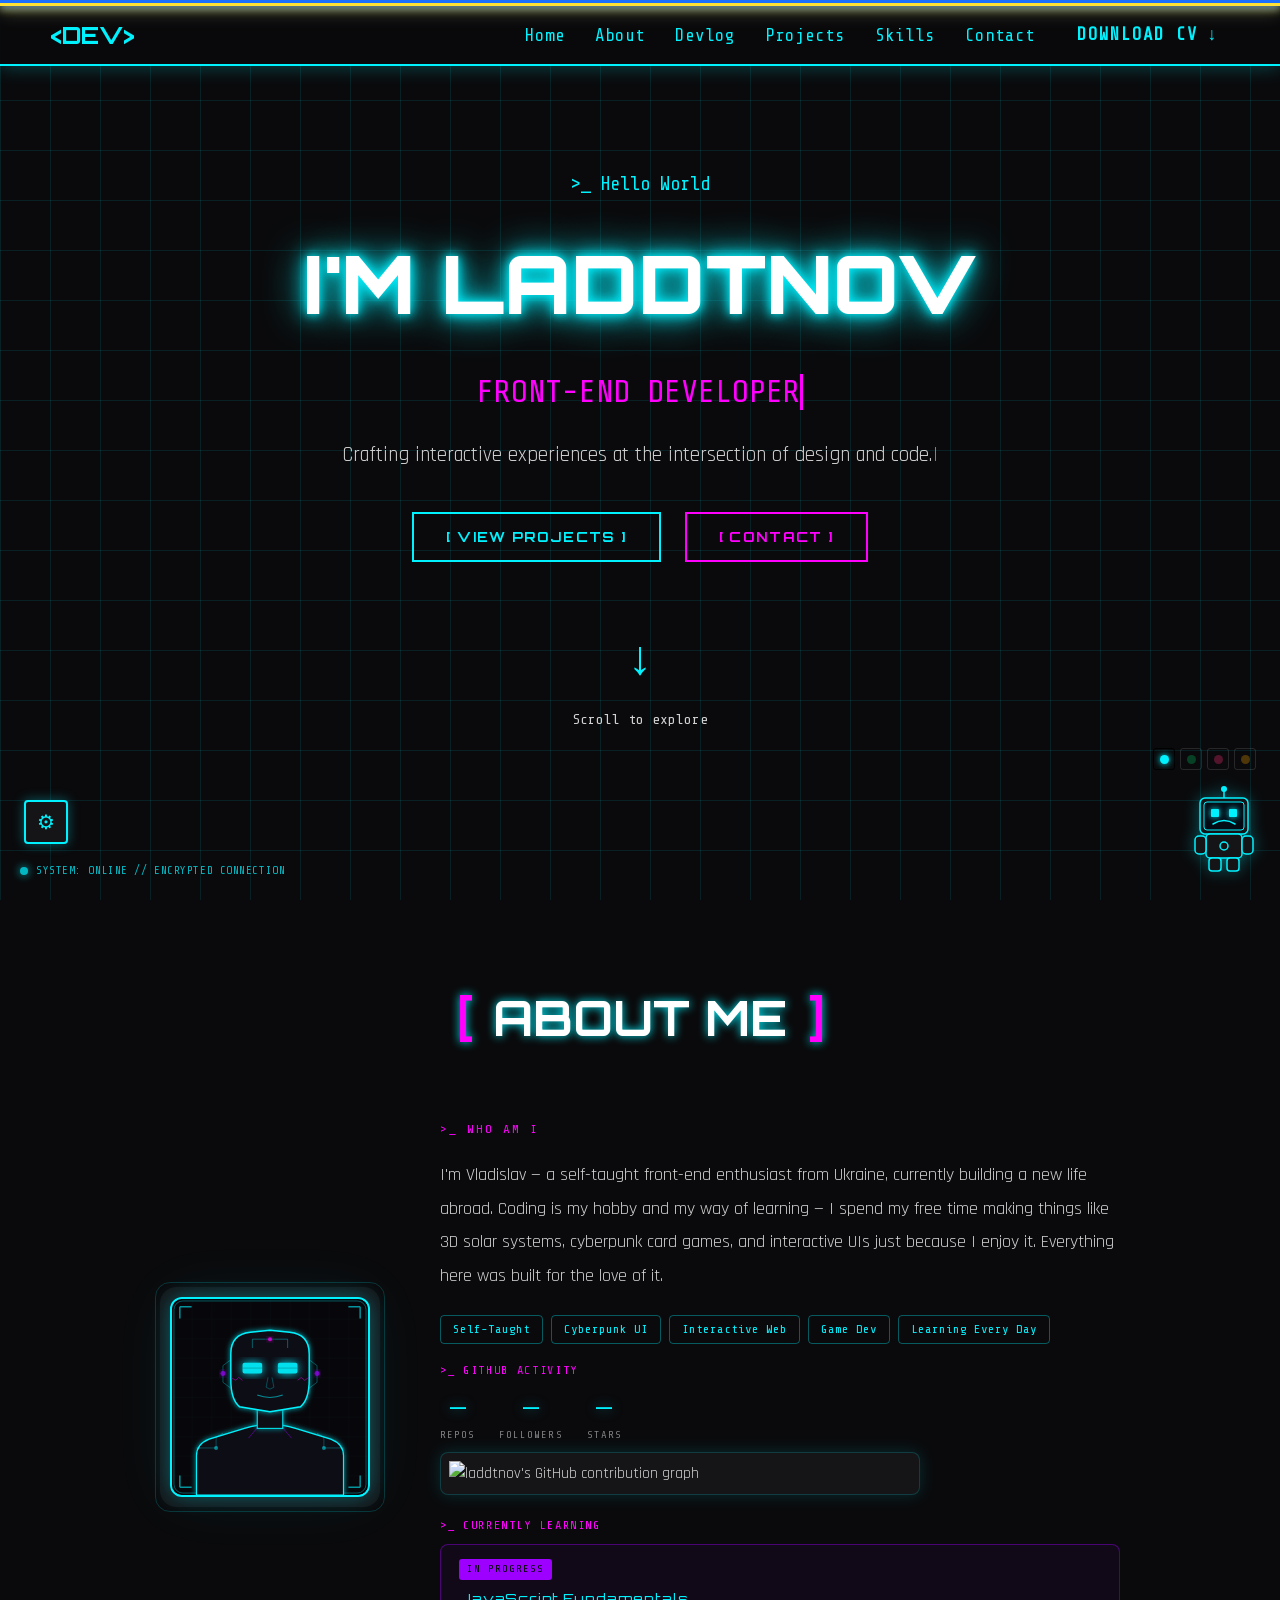
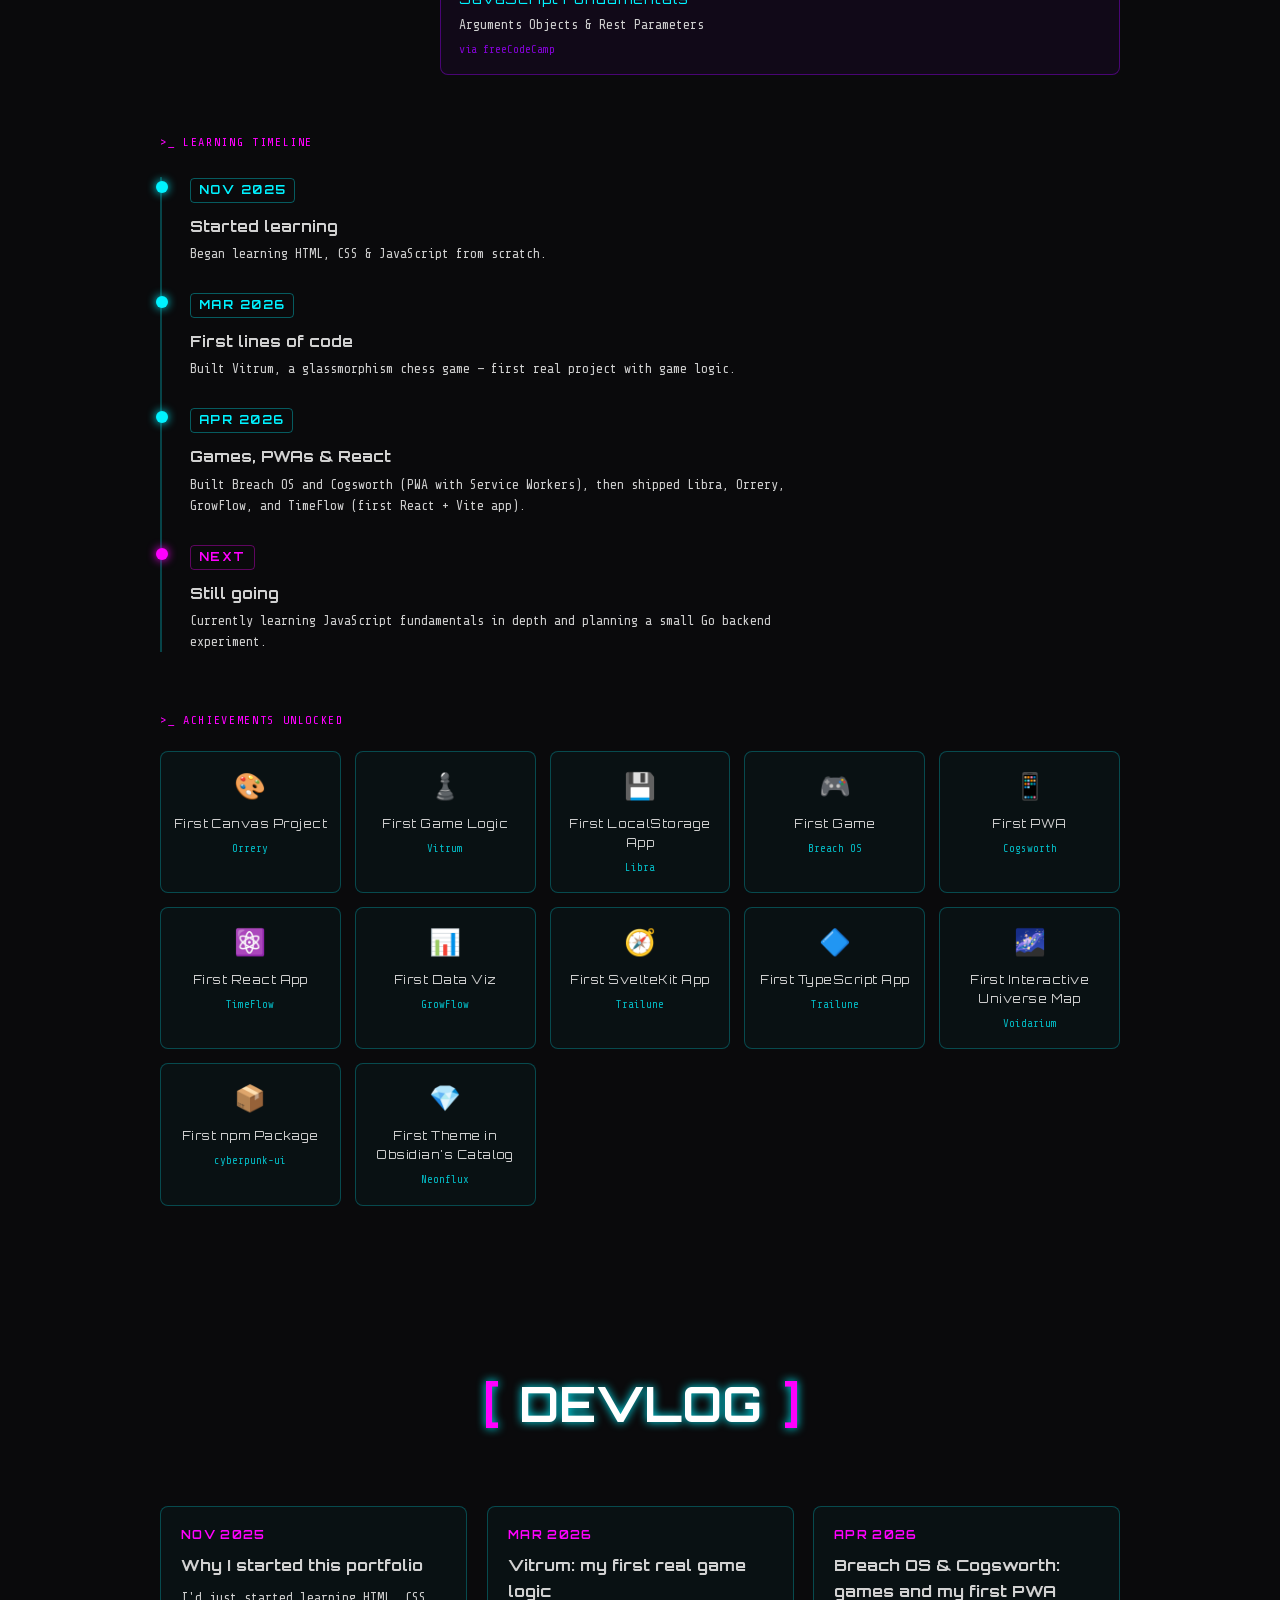
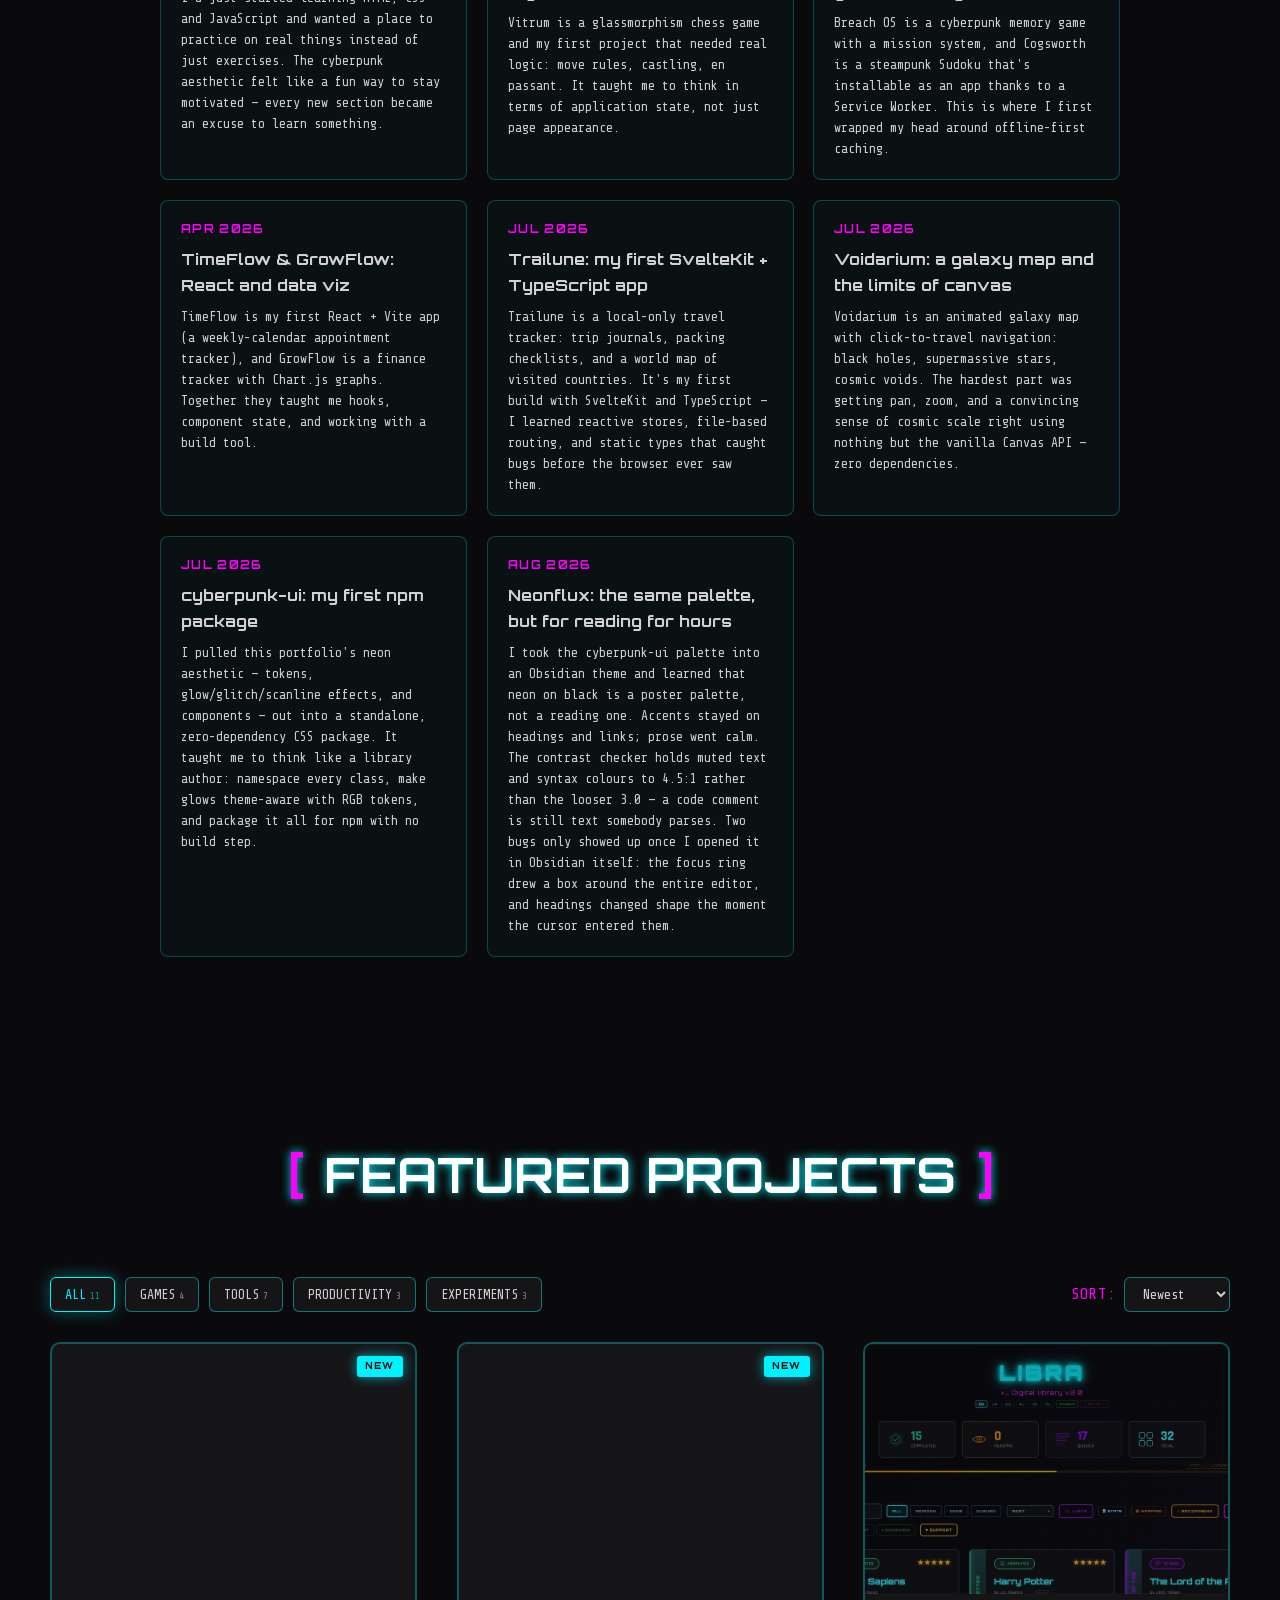
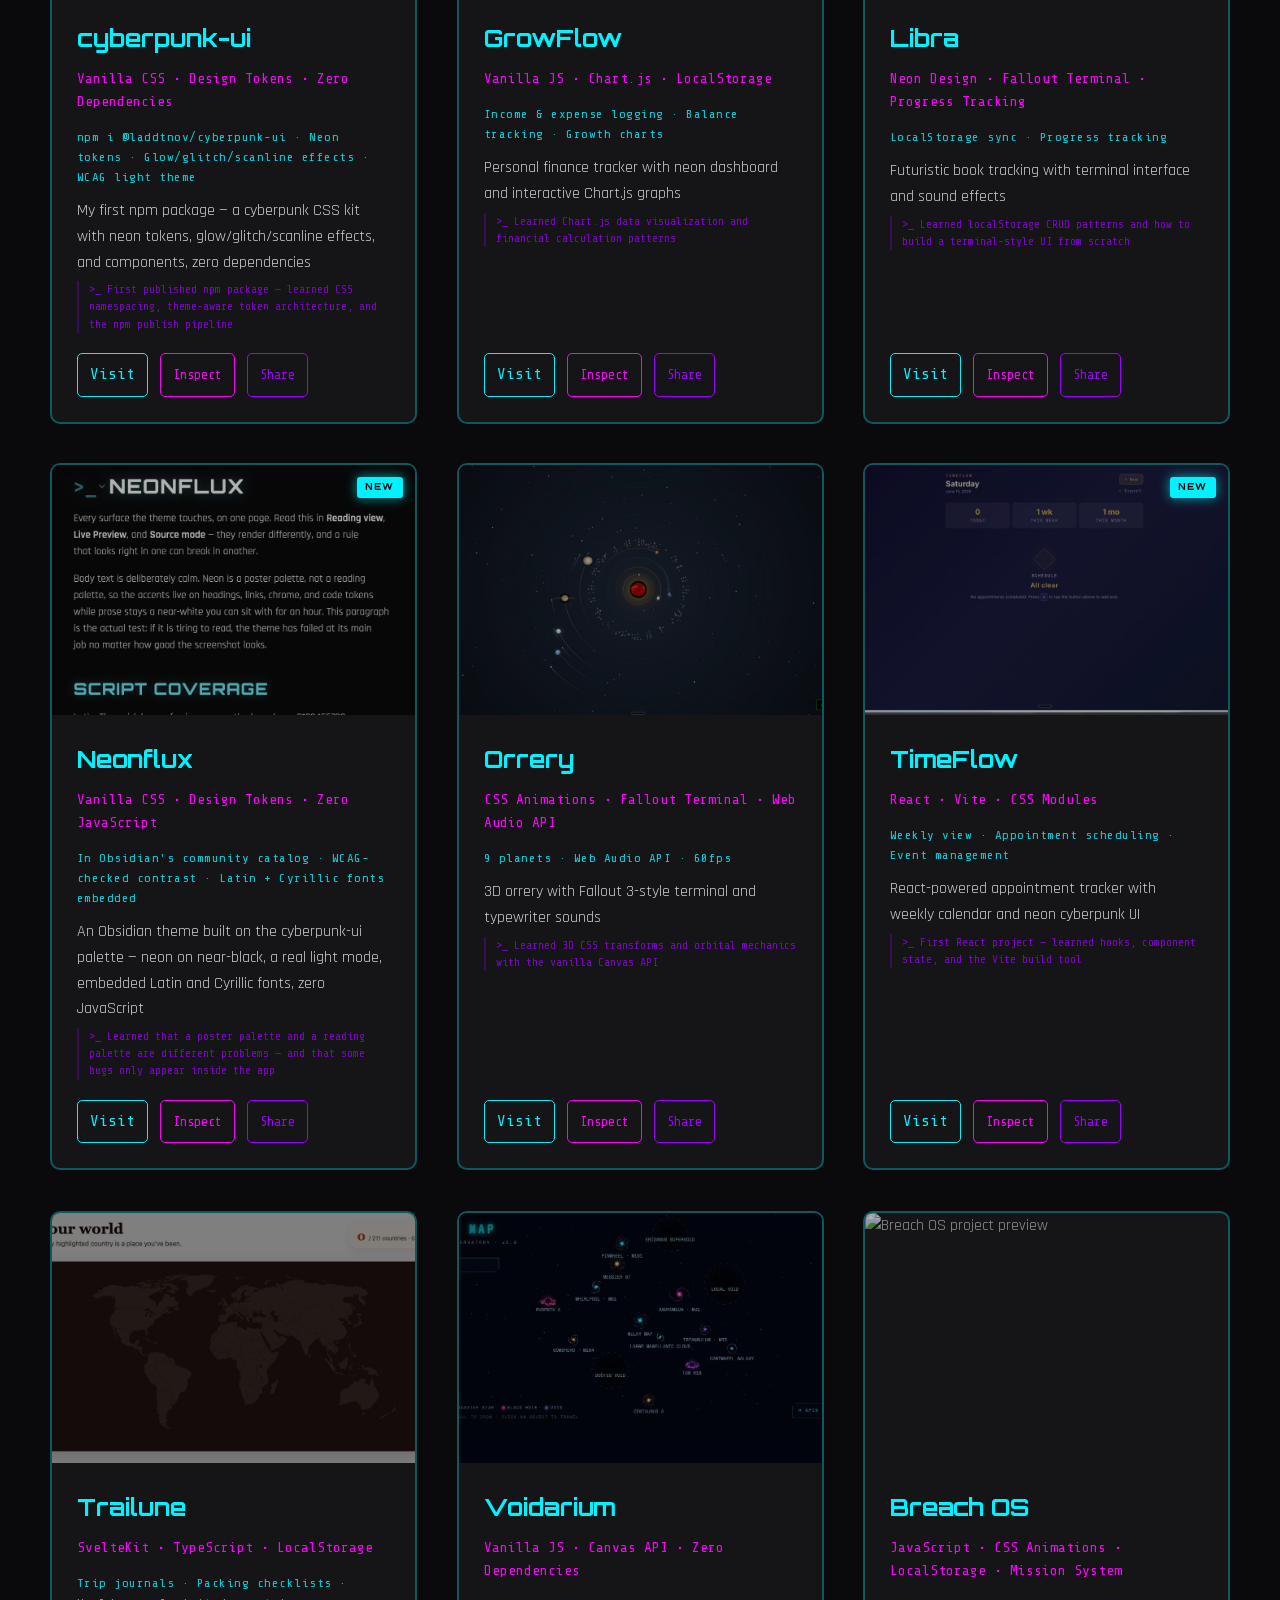
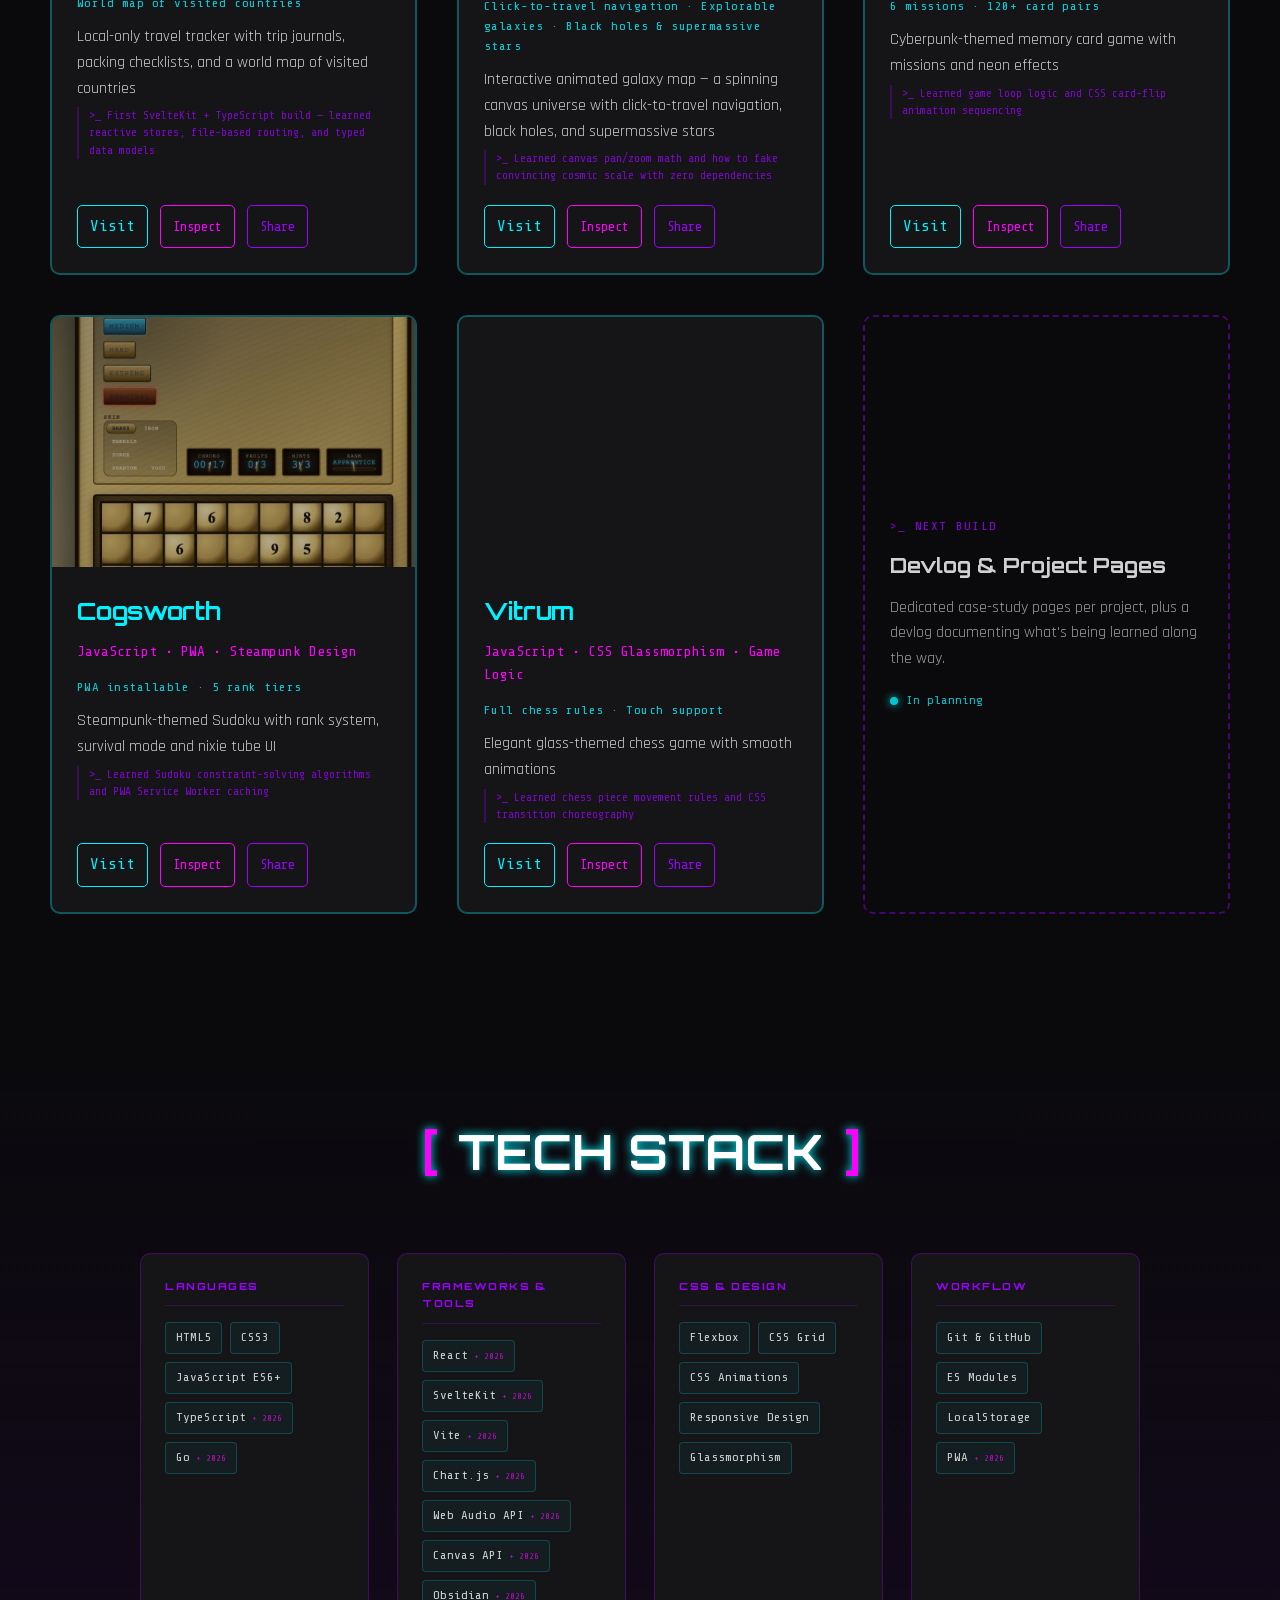
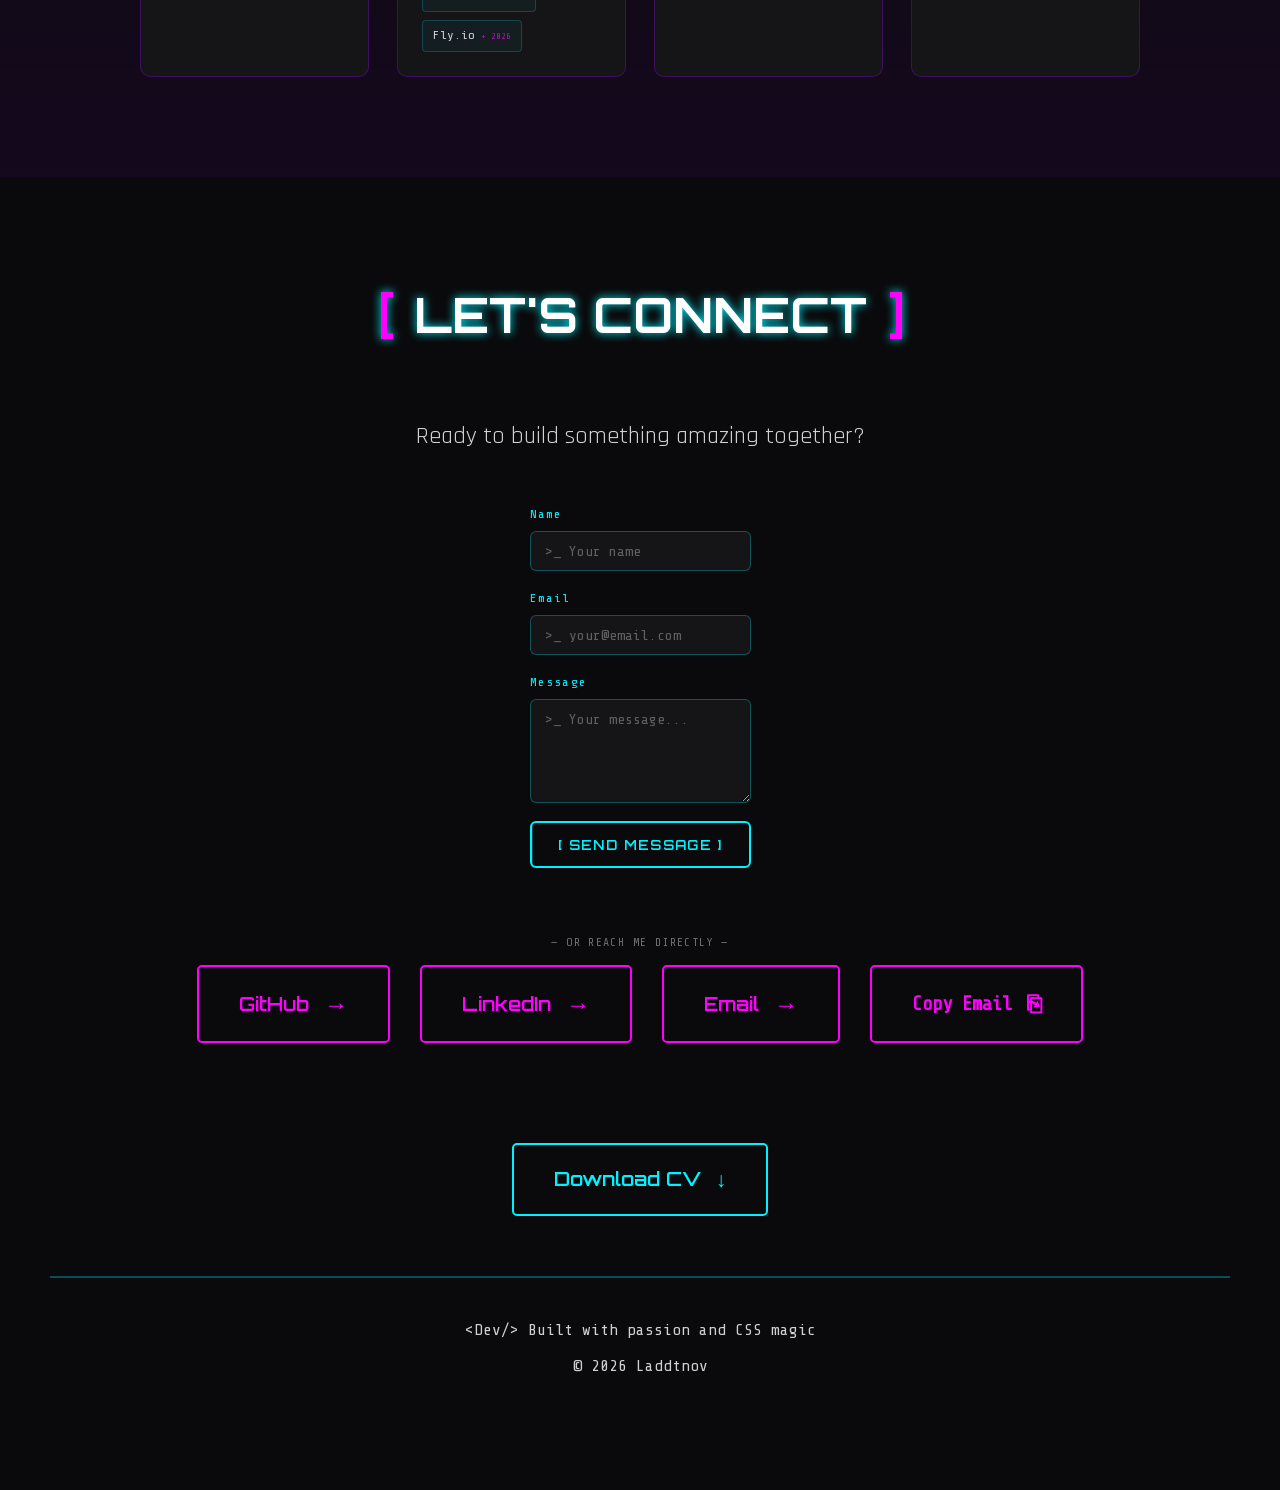
==== commit 4b1745c5: "chore: dogfood cyberpunk-ui 0.6.2 instead of 0.2.0 The portfolio pinned the CDN at 0.2.0 while the p" ====
--- a/index.html
+++ b/index.html
@@ -74,8 +74,8 @@
     <link rel="preconnect" href="https://cdn.jsdelivr.net" crossorigin>
     <link
       rel="stylesheet"
-      href="https://cdn.jsdelivr.net/npm/@laddtnov/cyberpunk-ui@0.2.0/tokens.css"
-      integrity="sha384-qxO9S3bvIYtqfzsAdPlUbv+YJ4vrUNYmsjyO7WhlondypDotAeJHsWVf1V8KyrGi"
+      href="https://cdn.jsdelivr.net/npm/@laddtnov/cyberpunk-ui@0.6.2/tokens.css"
+      integrity="sha384-w0+u/QooYSu0P8JAYHL256xsp1OLquh9+zHI7ejvjdKs4rqhoyOg+qYBOXmbmMxP"
       crossorigin="anonymous"
       referrerpolicy="no-referrer">
 
@@ -170,7 +170,6 @@
           Everything here was built for the love of it.
         </p>
         <div class="about-tags">
-          <span class="about-tag about-tag--available" data-i18n-ua="Відкритий до роботи" data-i18n-es="Disponible para trabajar">Available for Hire</span>
           <span class="about-tag" data-i18n-ua="Самоучка" data-i18n-es="Autodidacta">Self-Taught</span>
           <span class="about-tag" data-i18n-ua="Кіберпанк UI" data-i18n-es="Interfaz Cyberpunk">Cyberpunk UI</span>
           <span class="about-tag" data-i18n-ua="Інтерактивний веб" data-i18n-es="Web Interactiva">Interactive Web</span>
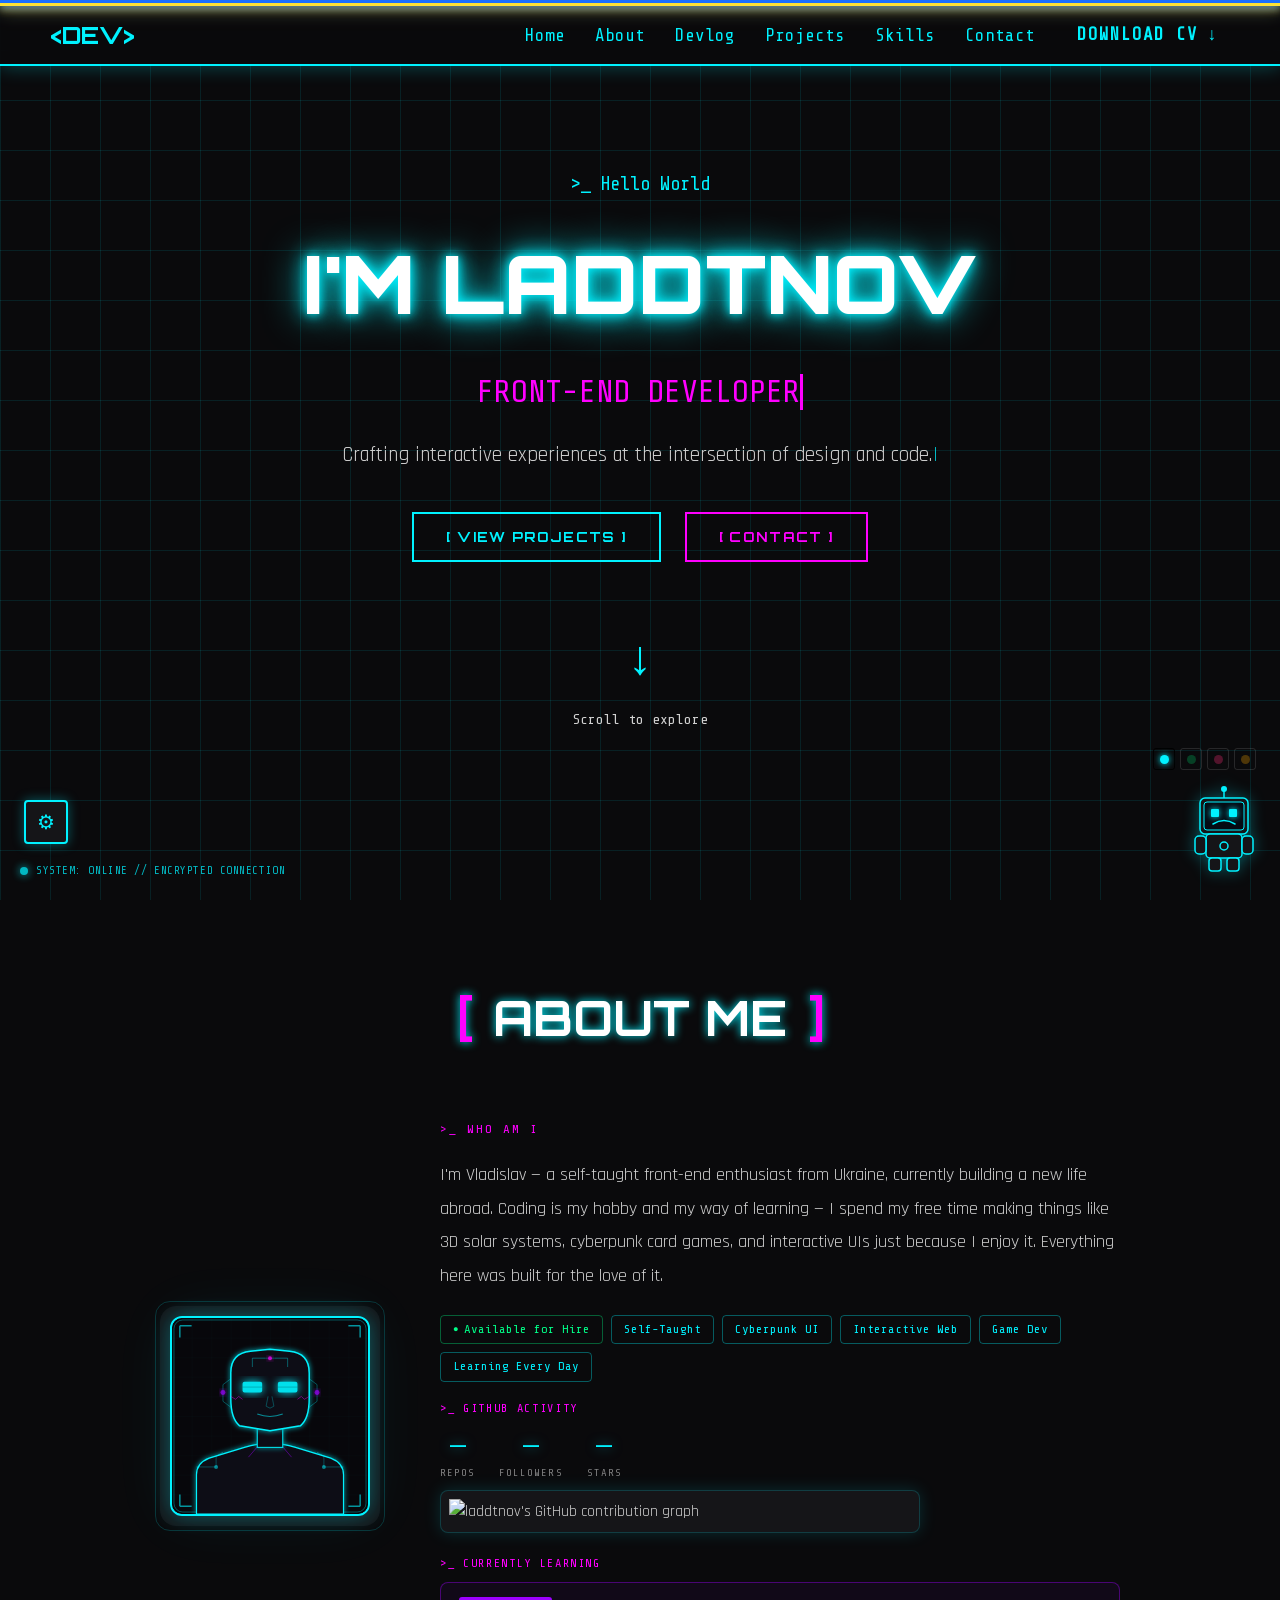
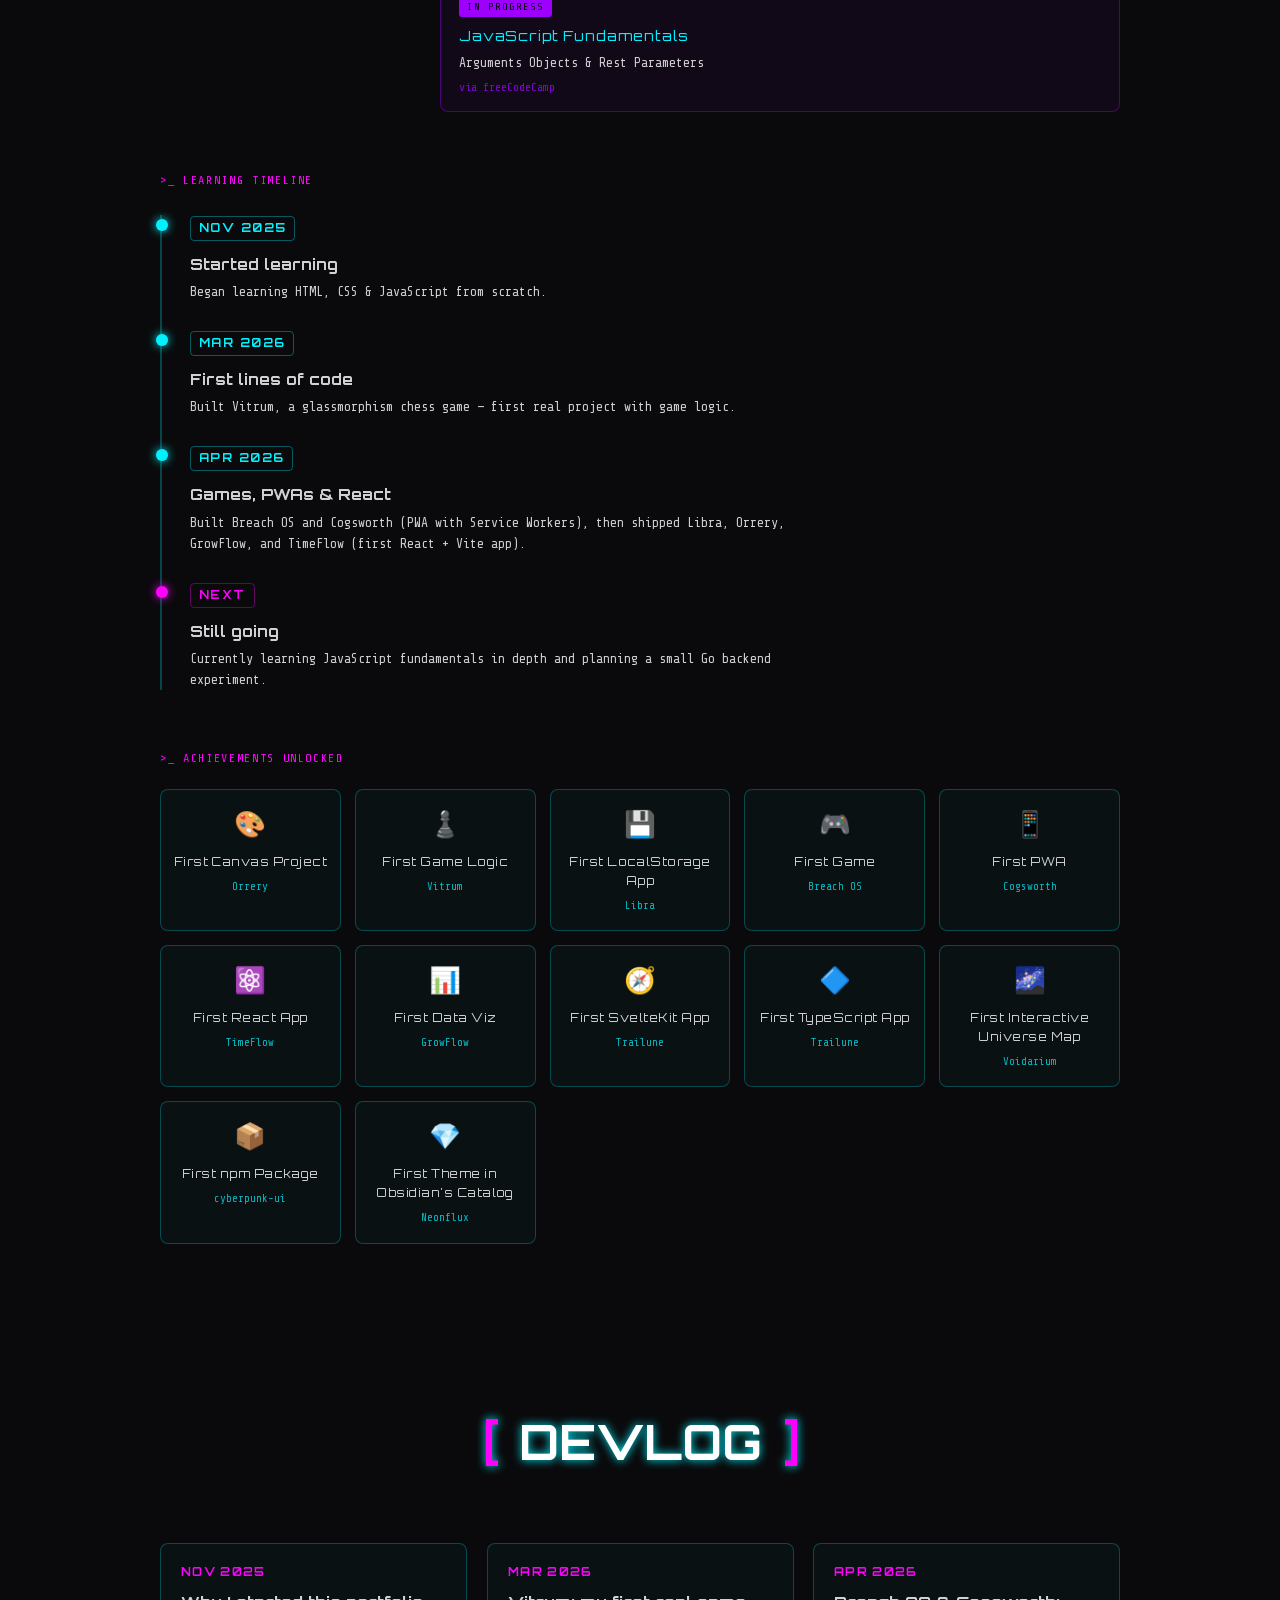
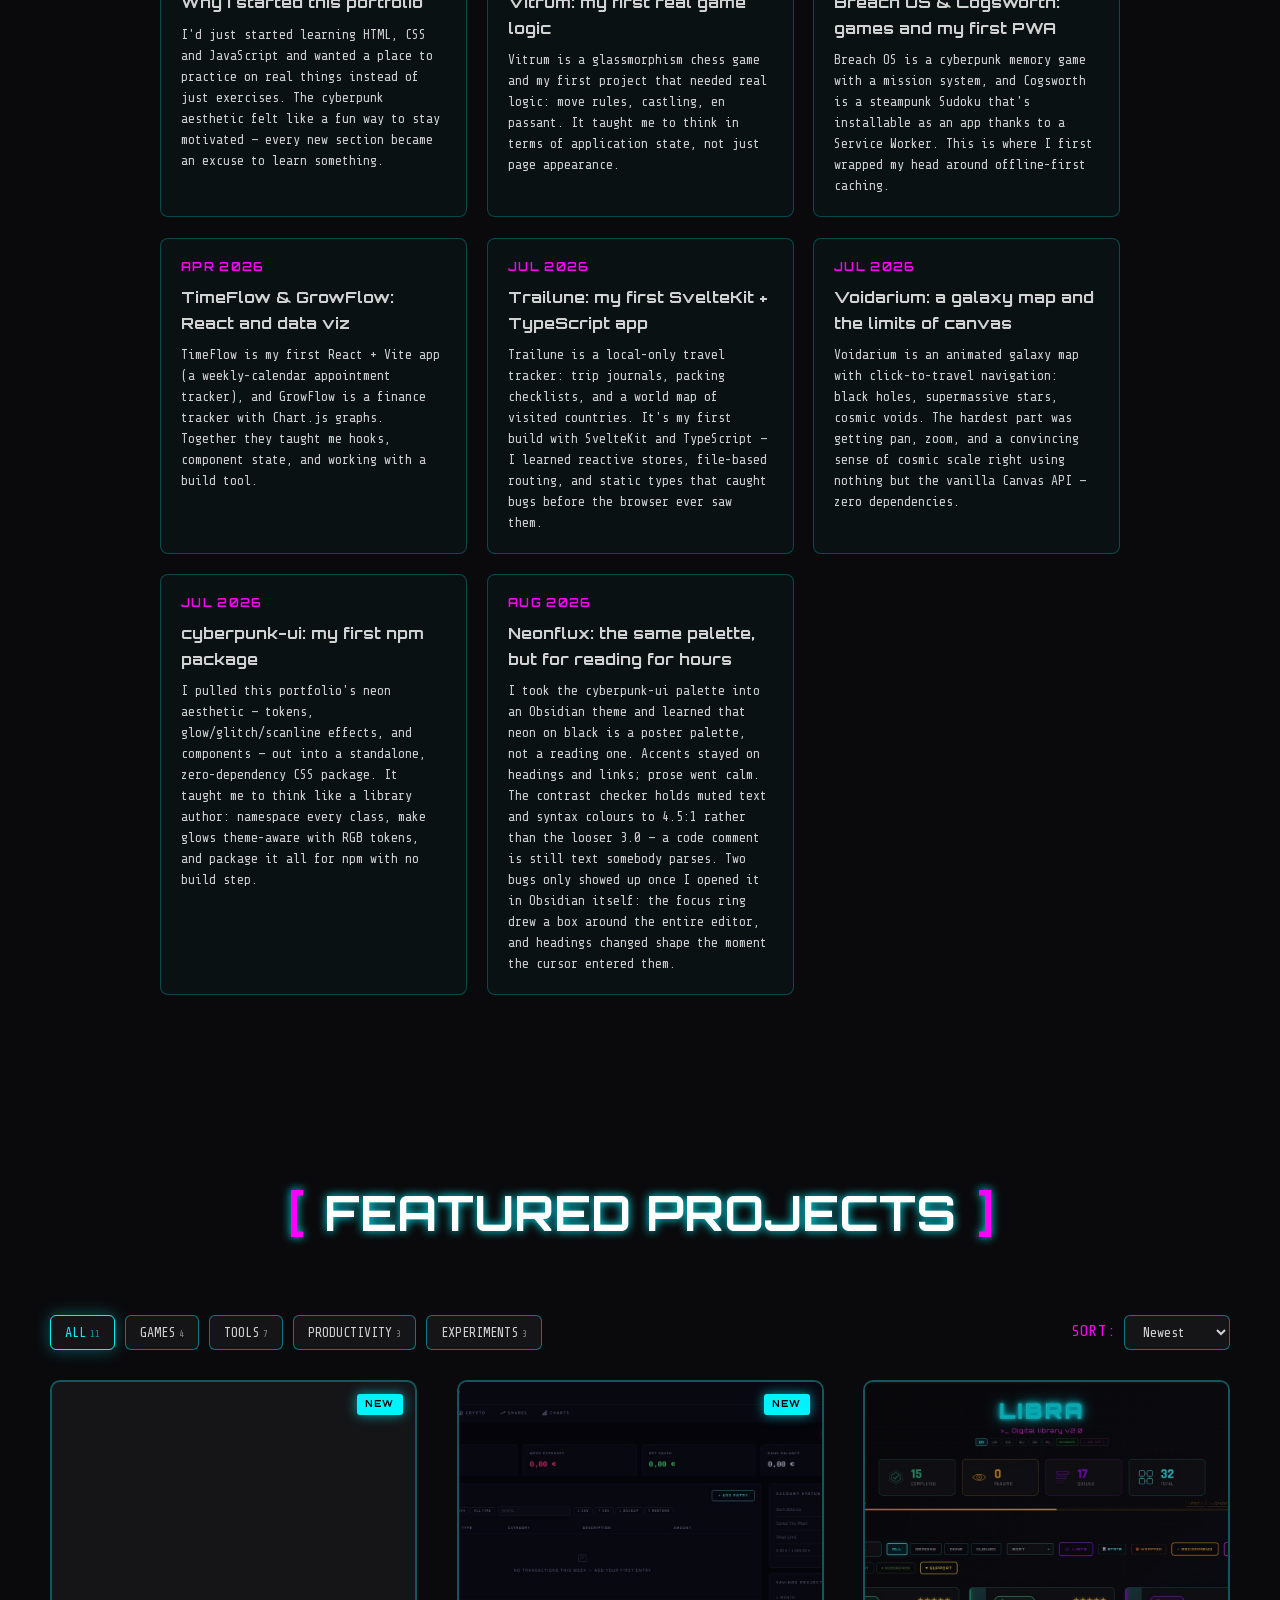
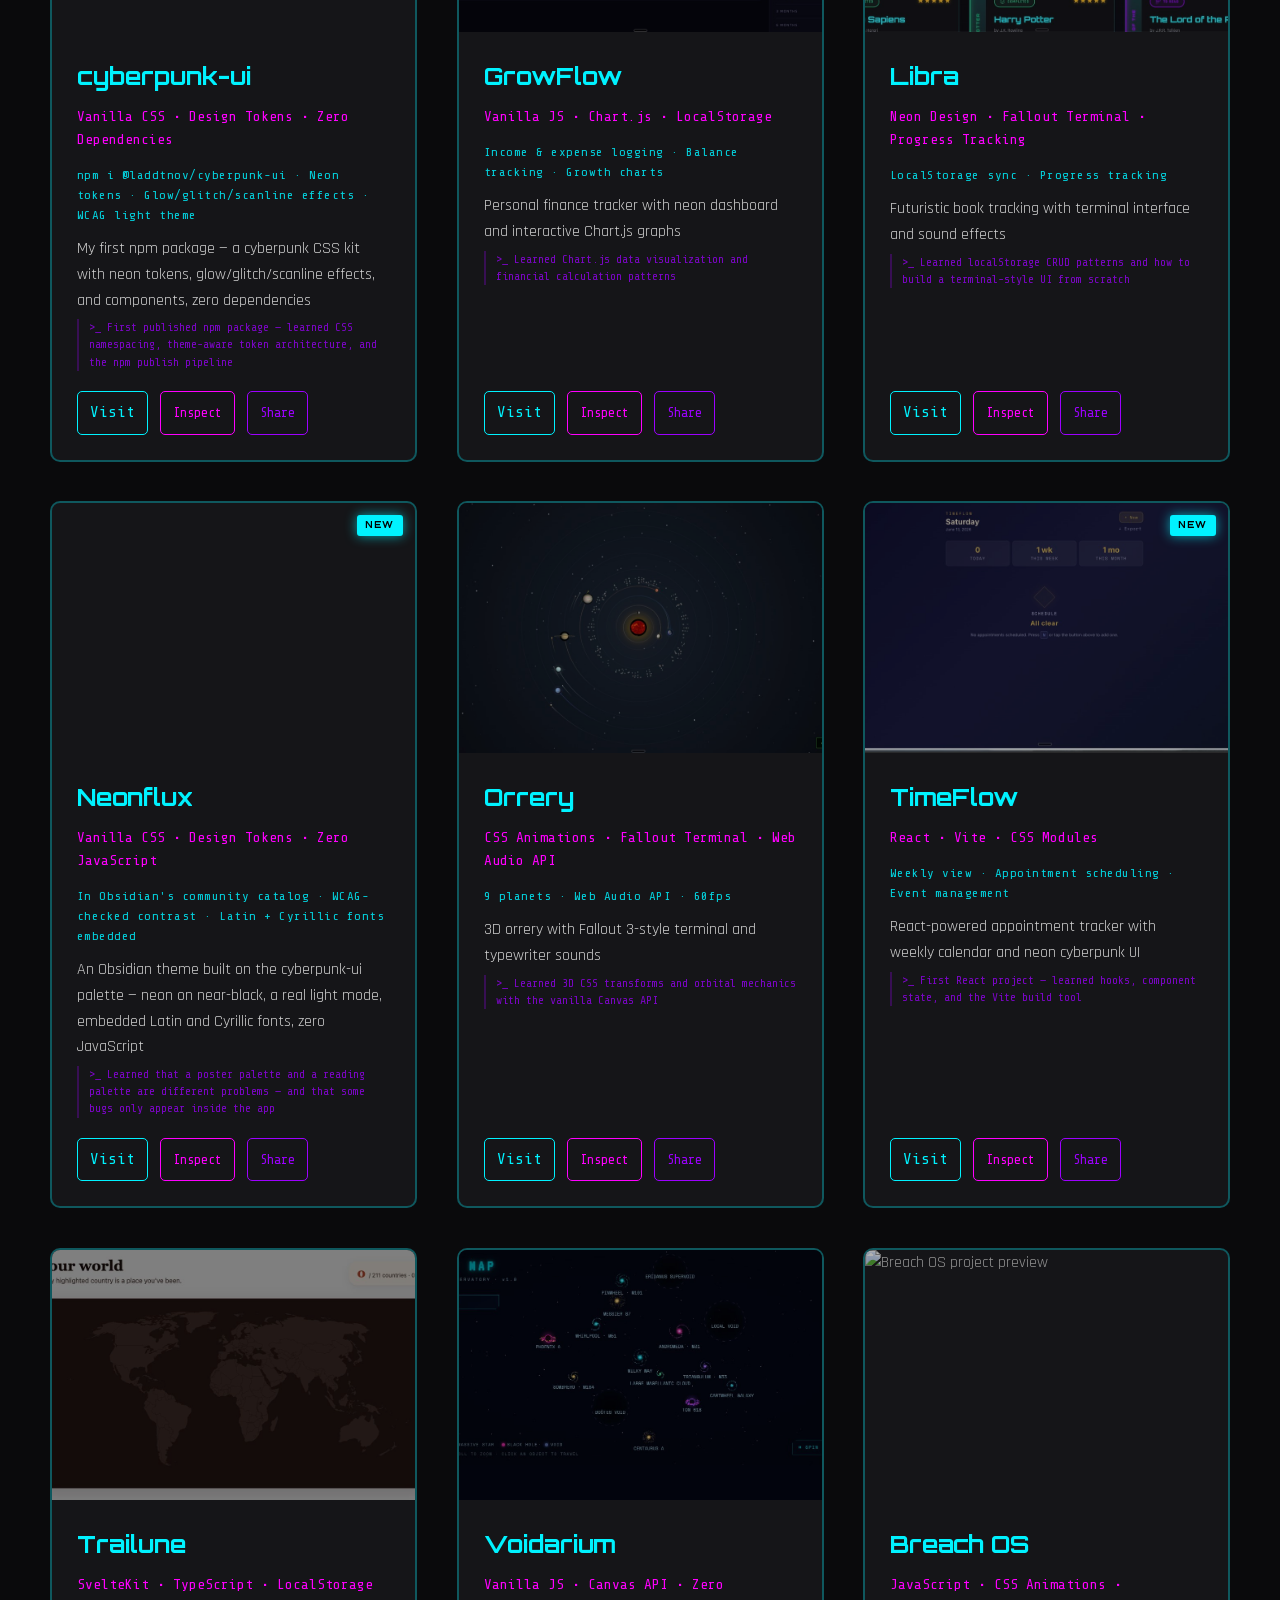
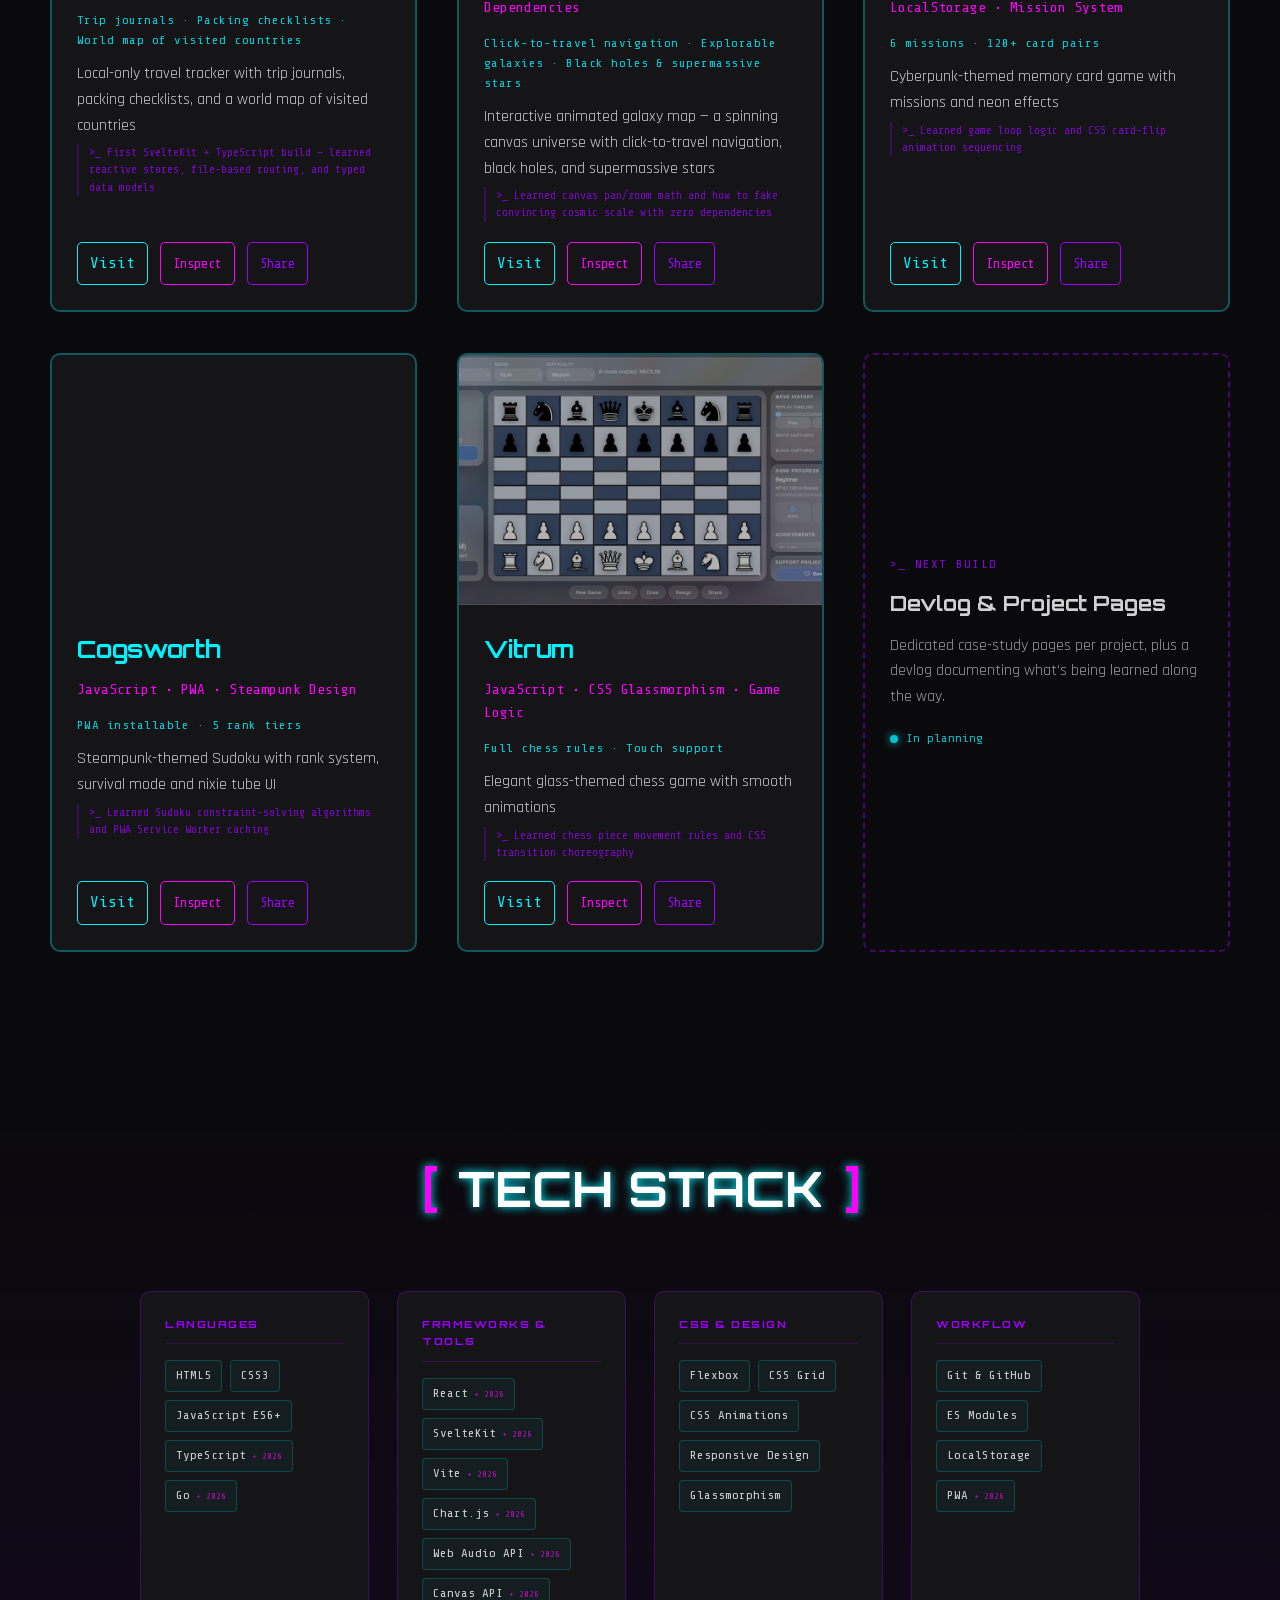
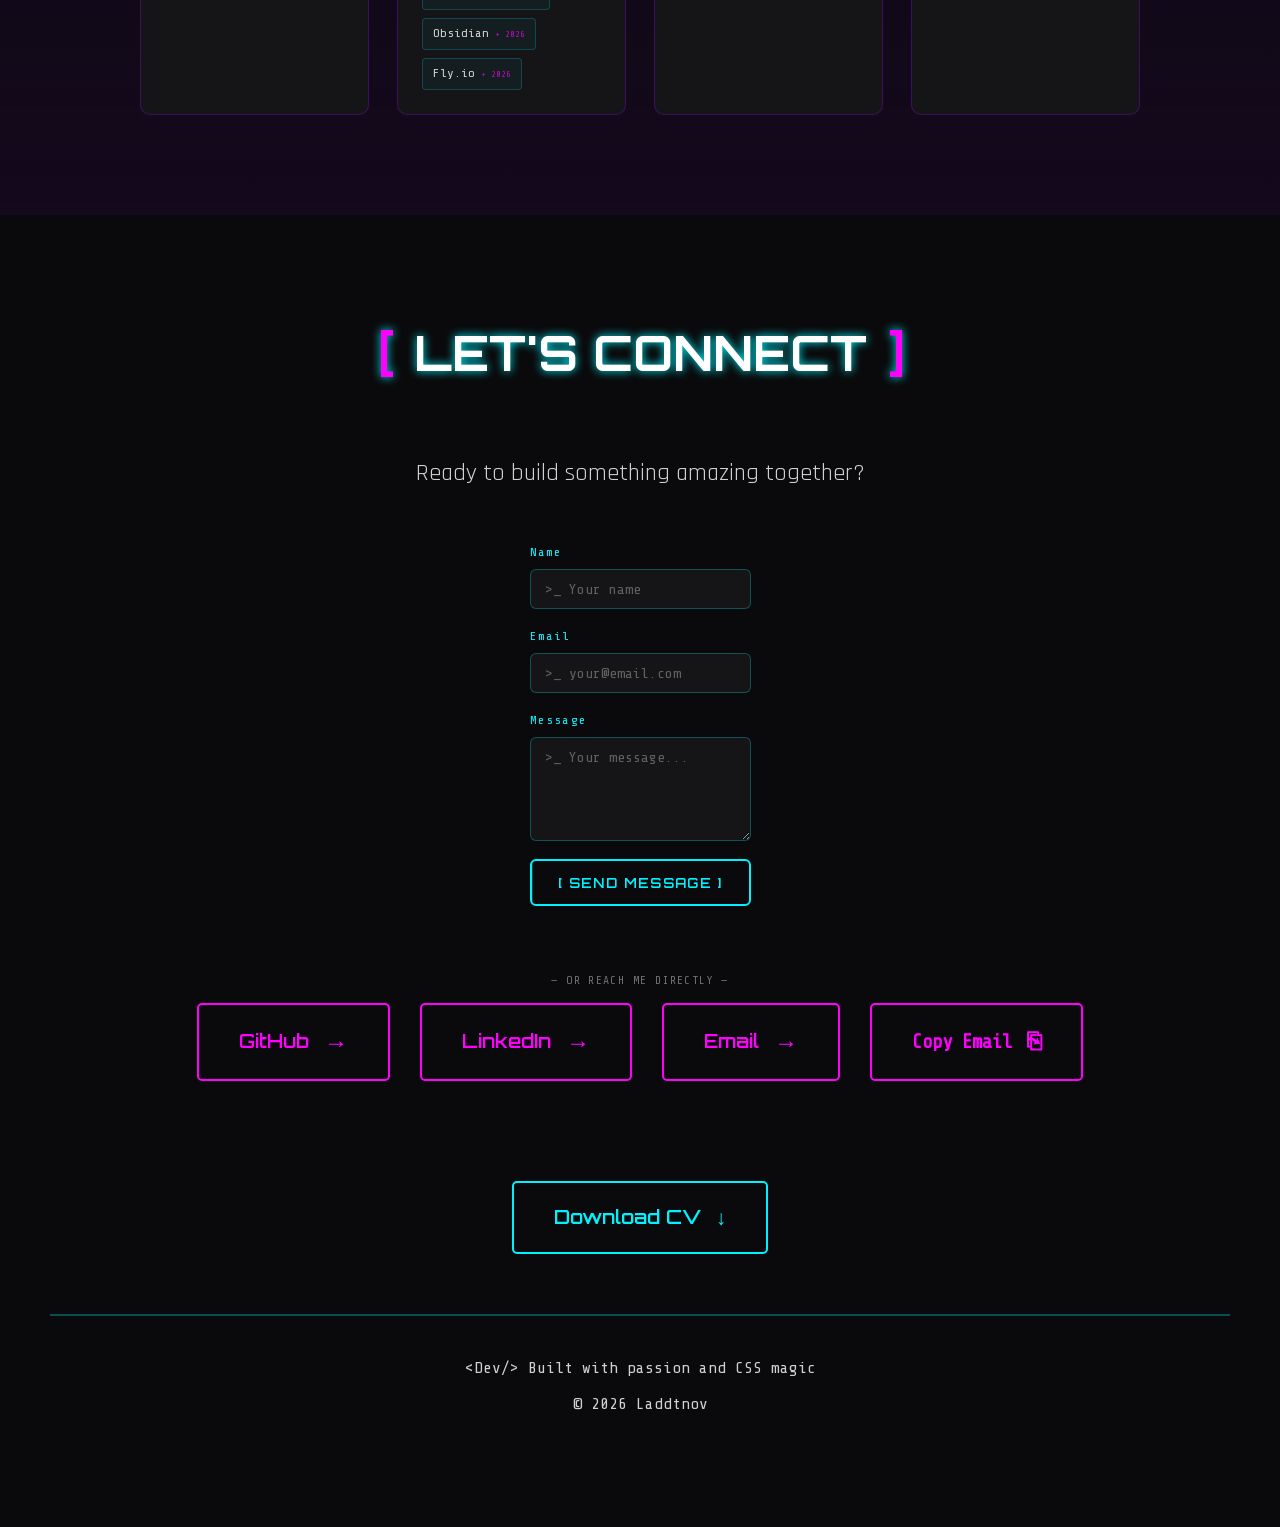
==== commit 4ed34db8: "chore: dogfood cyberpunk-ui 0.6.2 instead of 0.2.0 (#122) The portfolio pinned the CDN at 0.2.0 whil" ====
--- a/index.html
+++ b/index.html
@@ -170,6 +170,7 @@
           Everything here was built for the love of it.
         </p>
         <div class="about-tags">
+          <span class="about-tag about-tag--available" data-i18n-ua="Відкритий до роботи" data-i18n-es="Disponible para trabajar">Available for Hire</span>
           <span class="about-tag" data-i18n-ua="Самоучка" data-i18n-es="Autodidacta">Self-Taught</span>
           <span class="about-tag" data-i18n-ua="Кіберпанк UI" data-i18n-es="Interfaz Cyberpunk">Cyberpunk UI</span>
           <span class="about-tag" data-i18n-ua="Інтерактивний веб" data-i18n-es="Web Interactiva">Interactive Web</span>
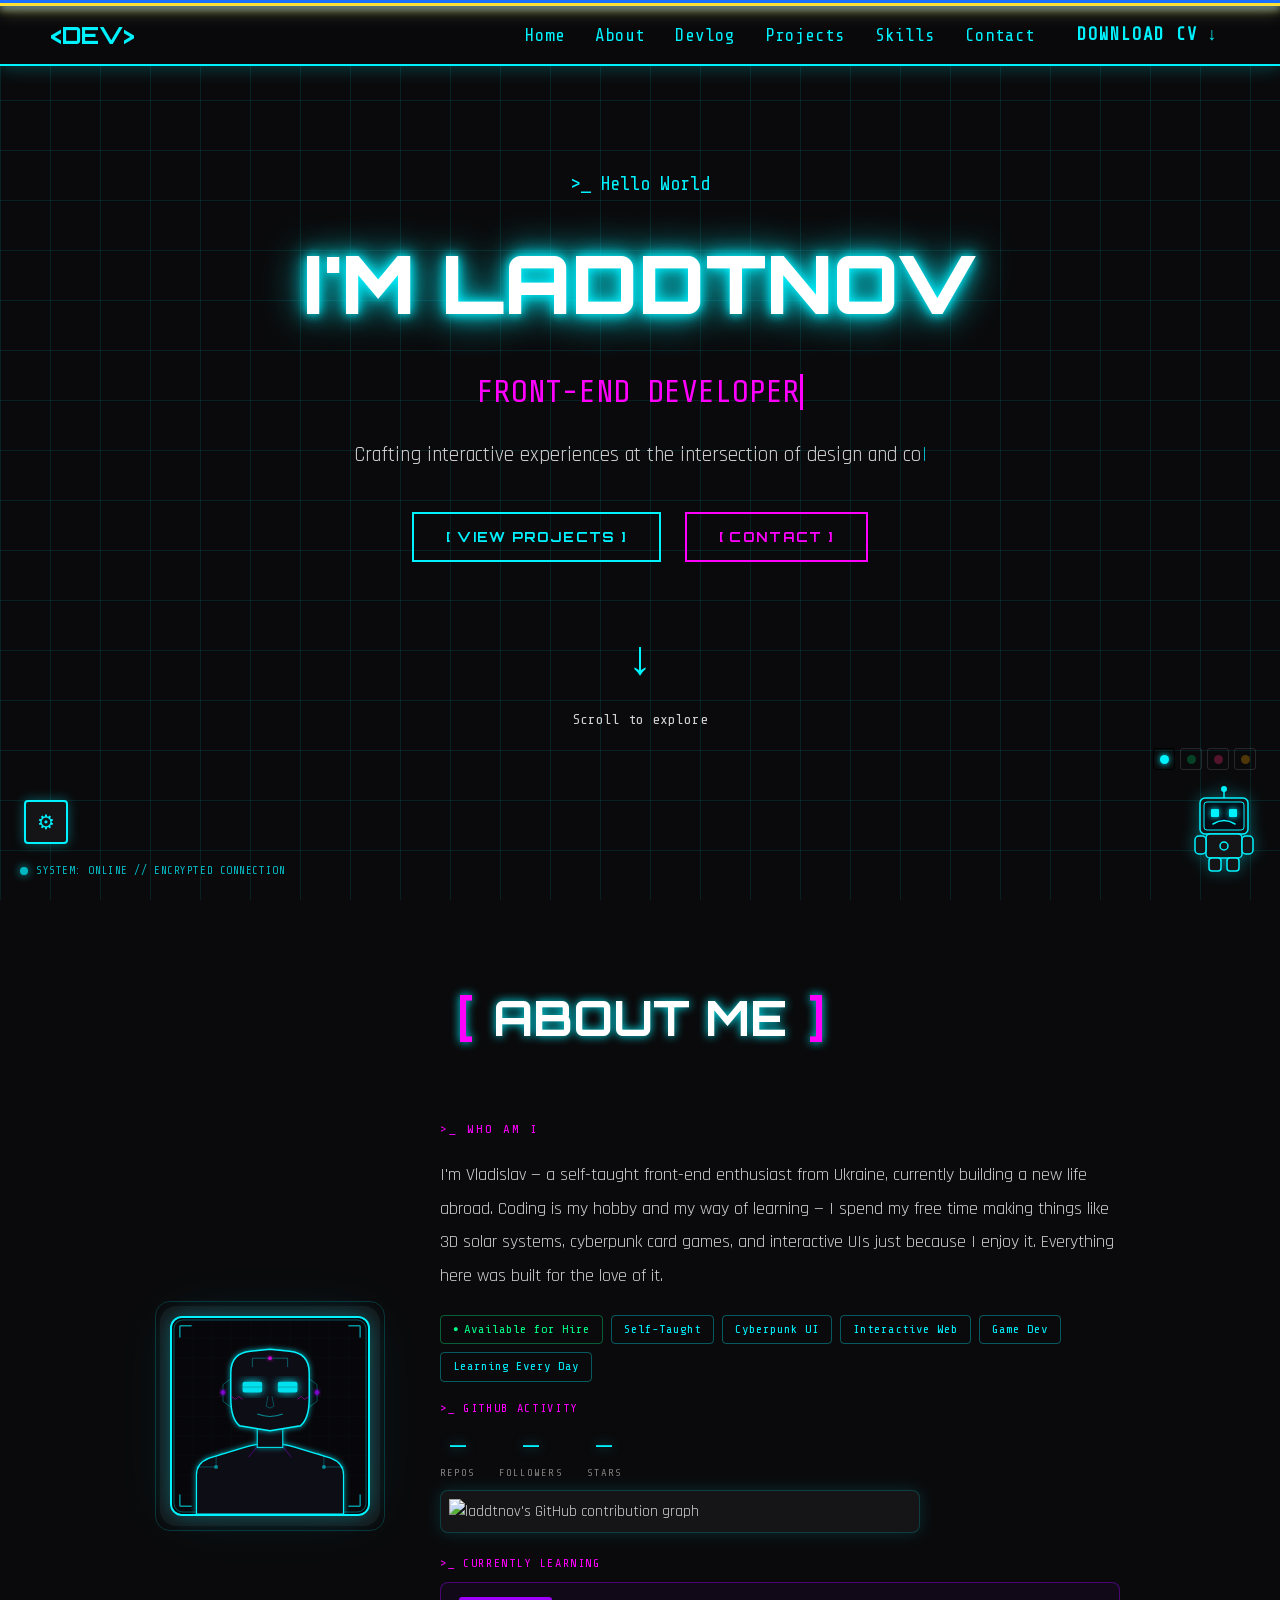
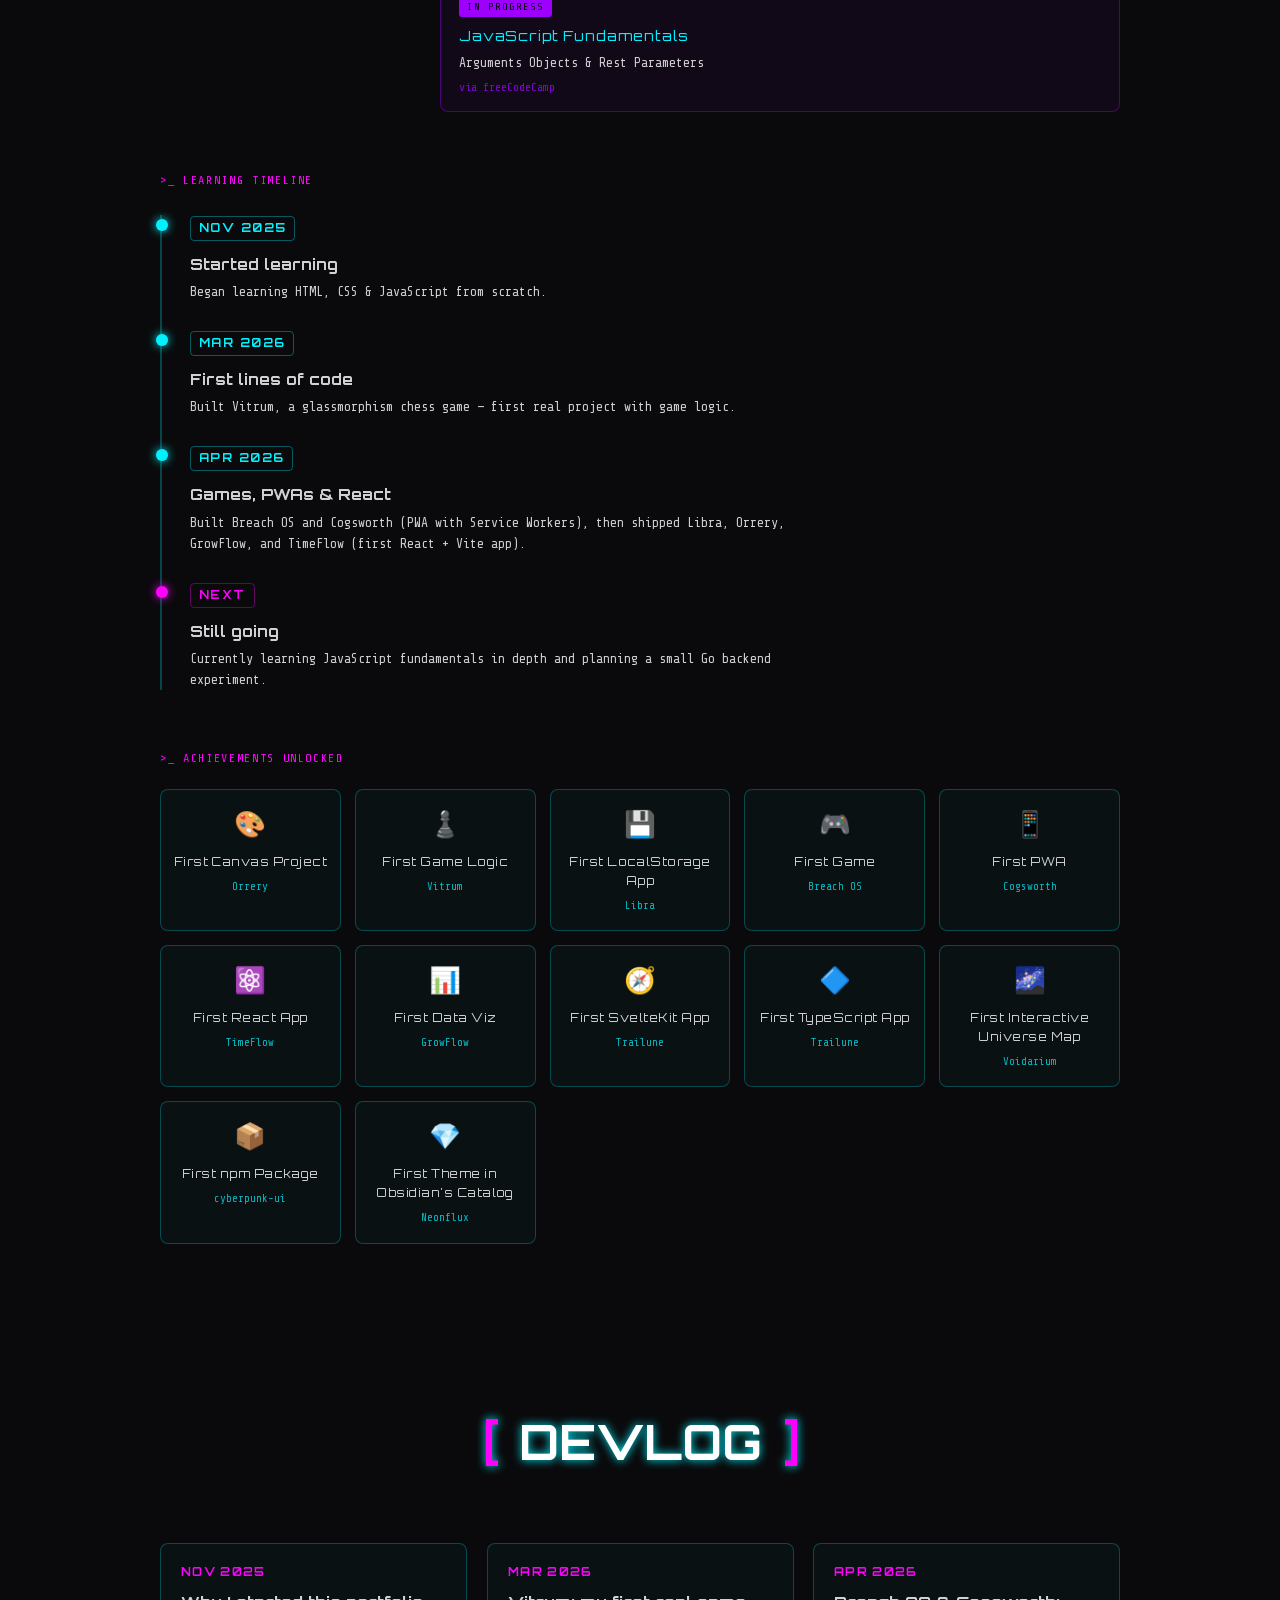
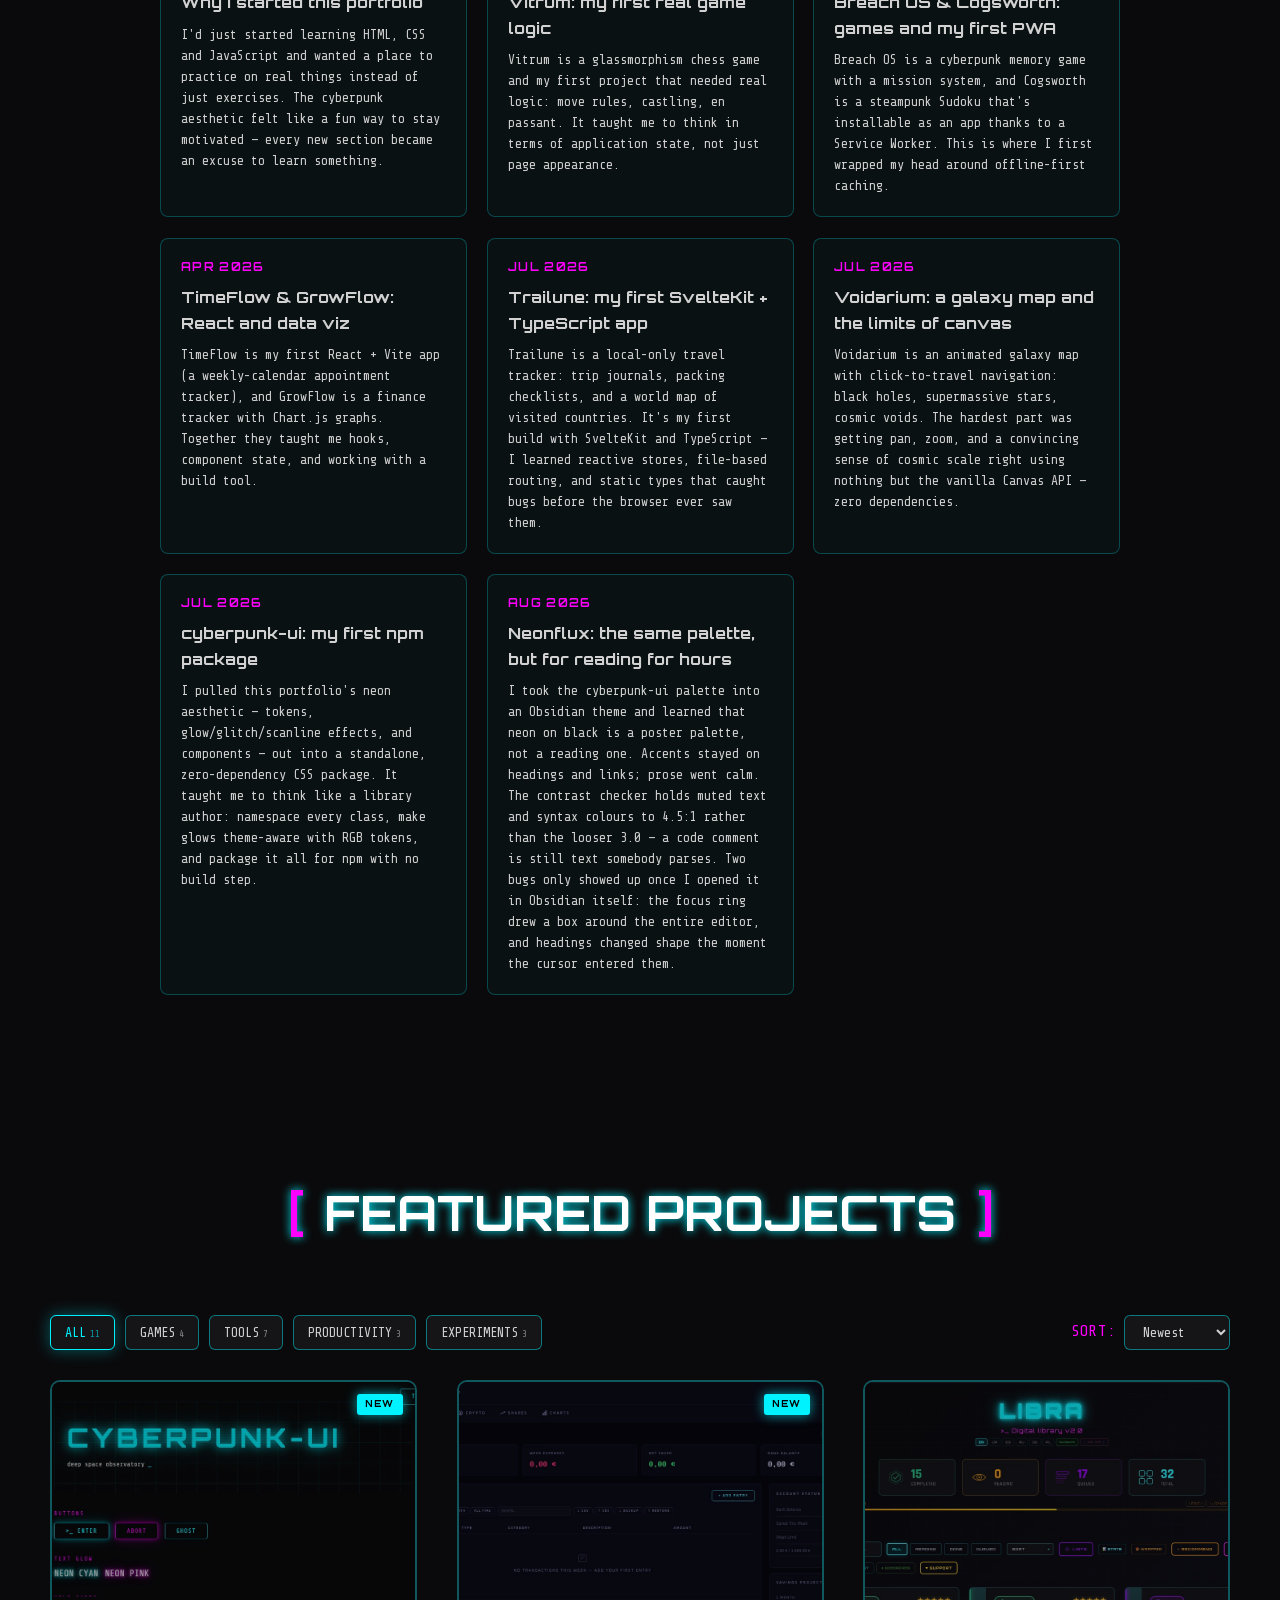
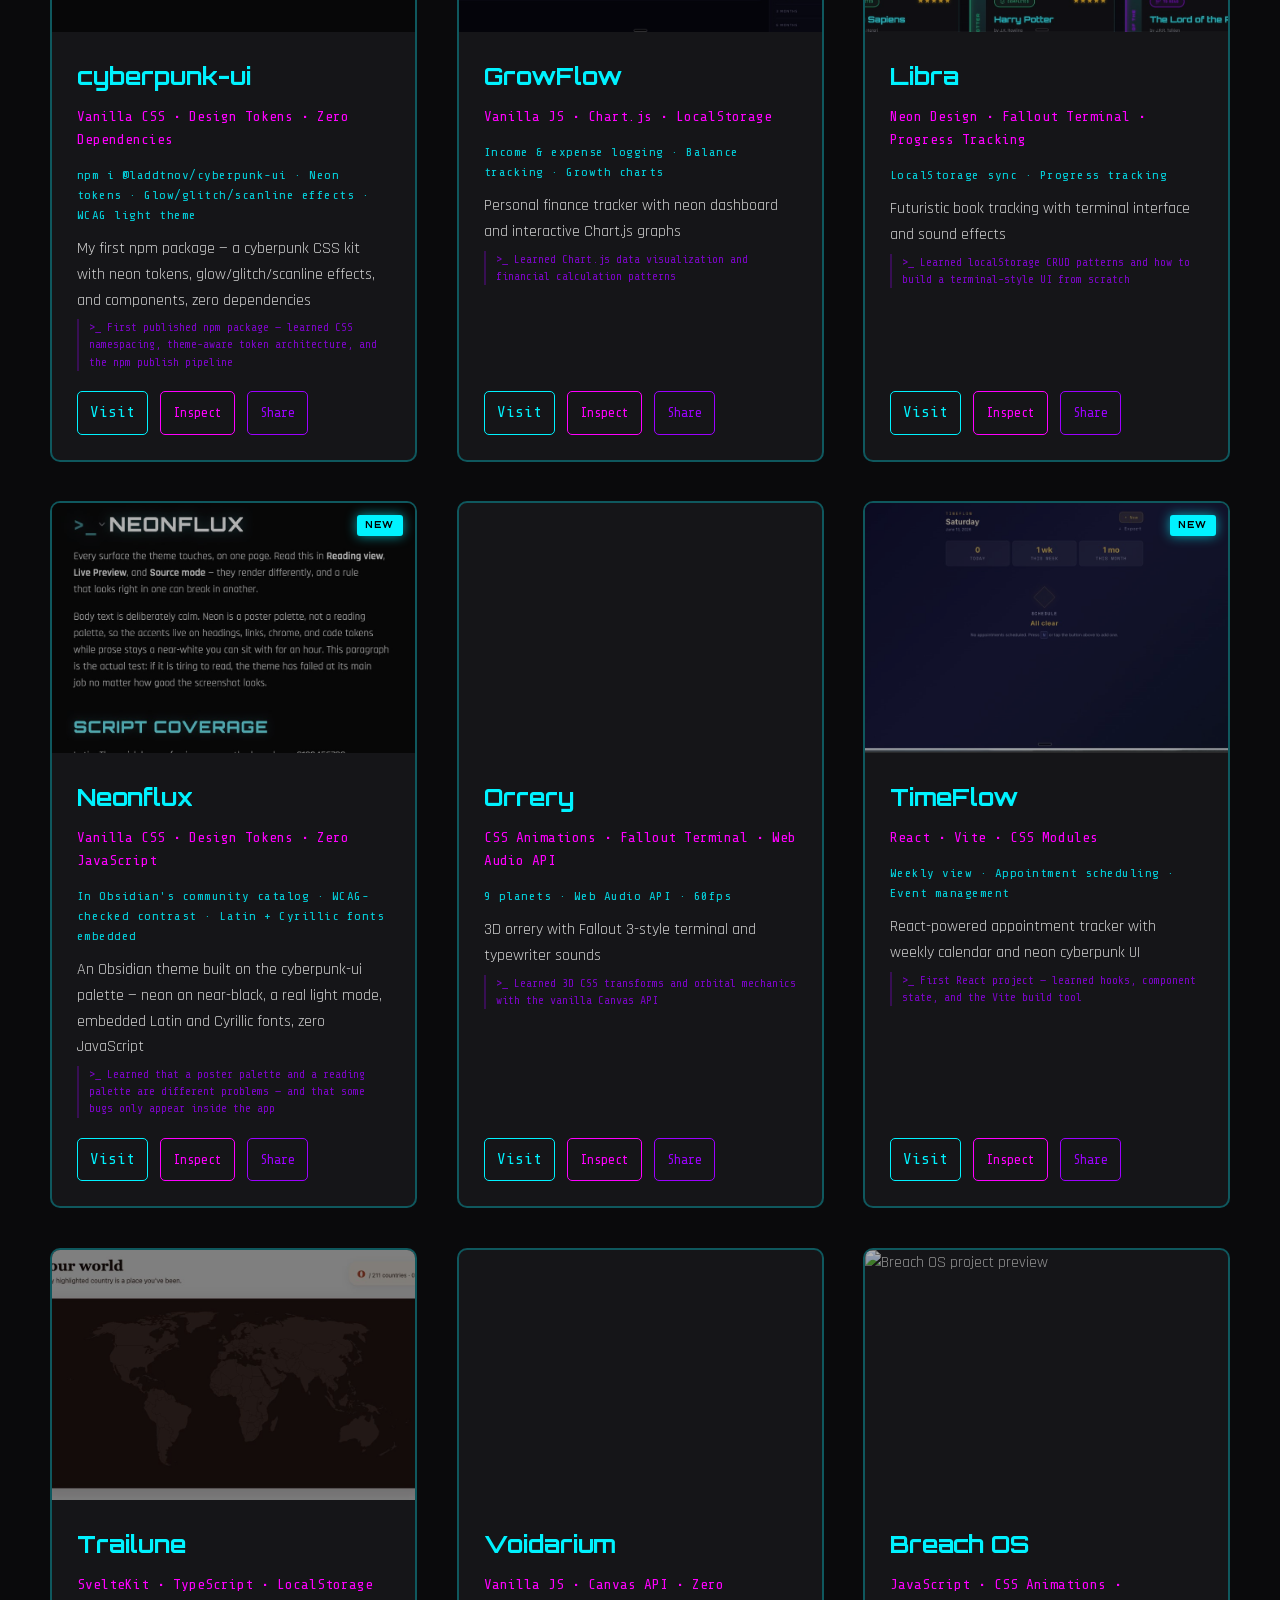
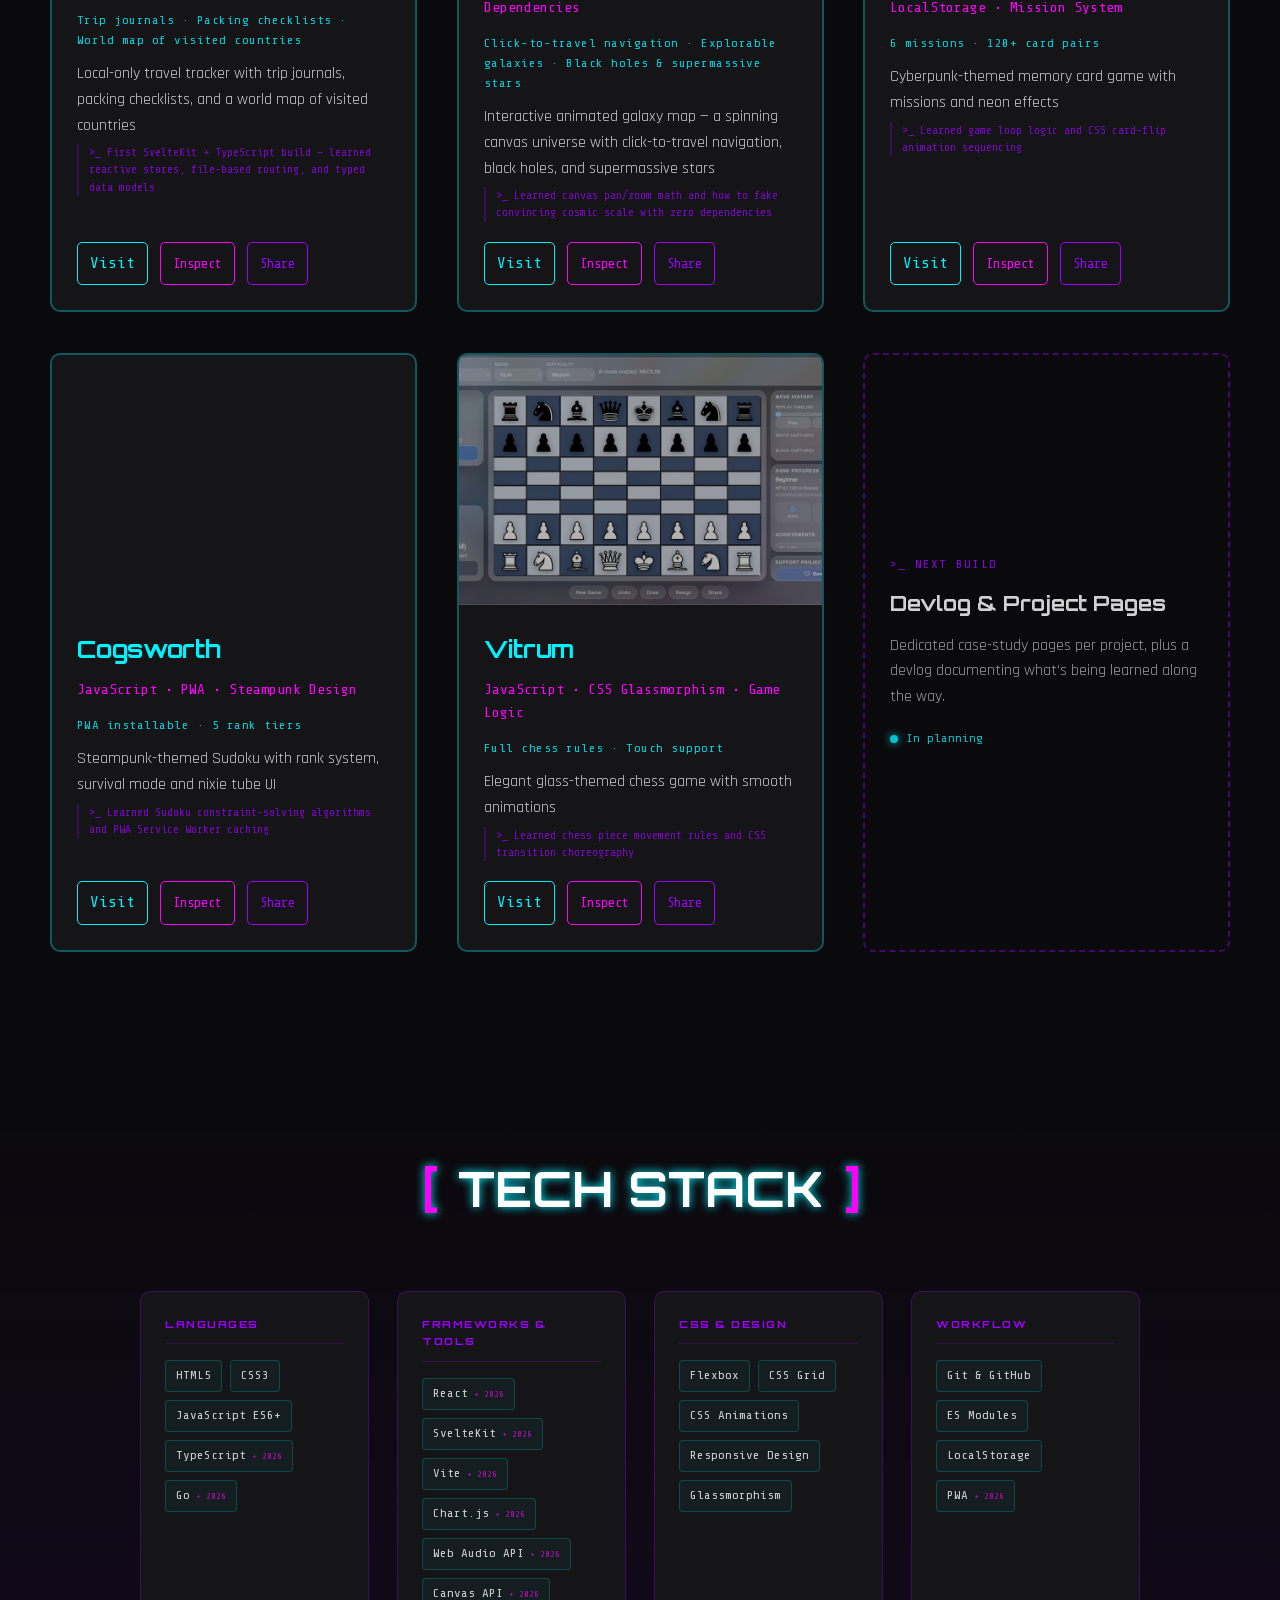
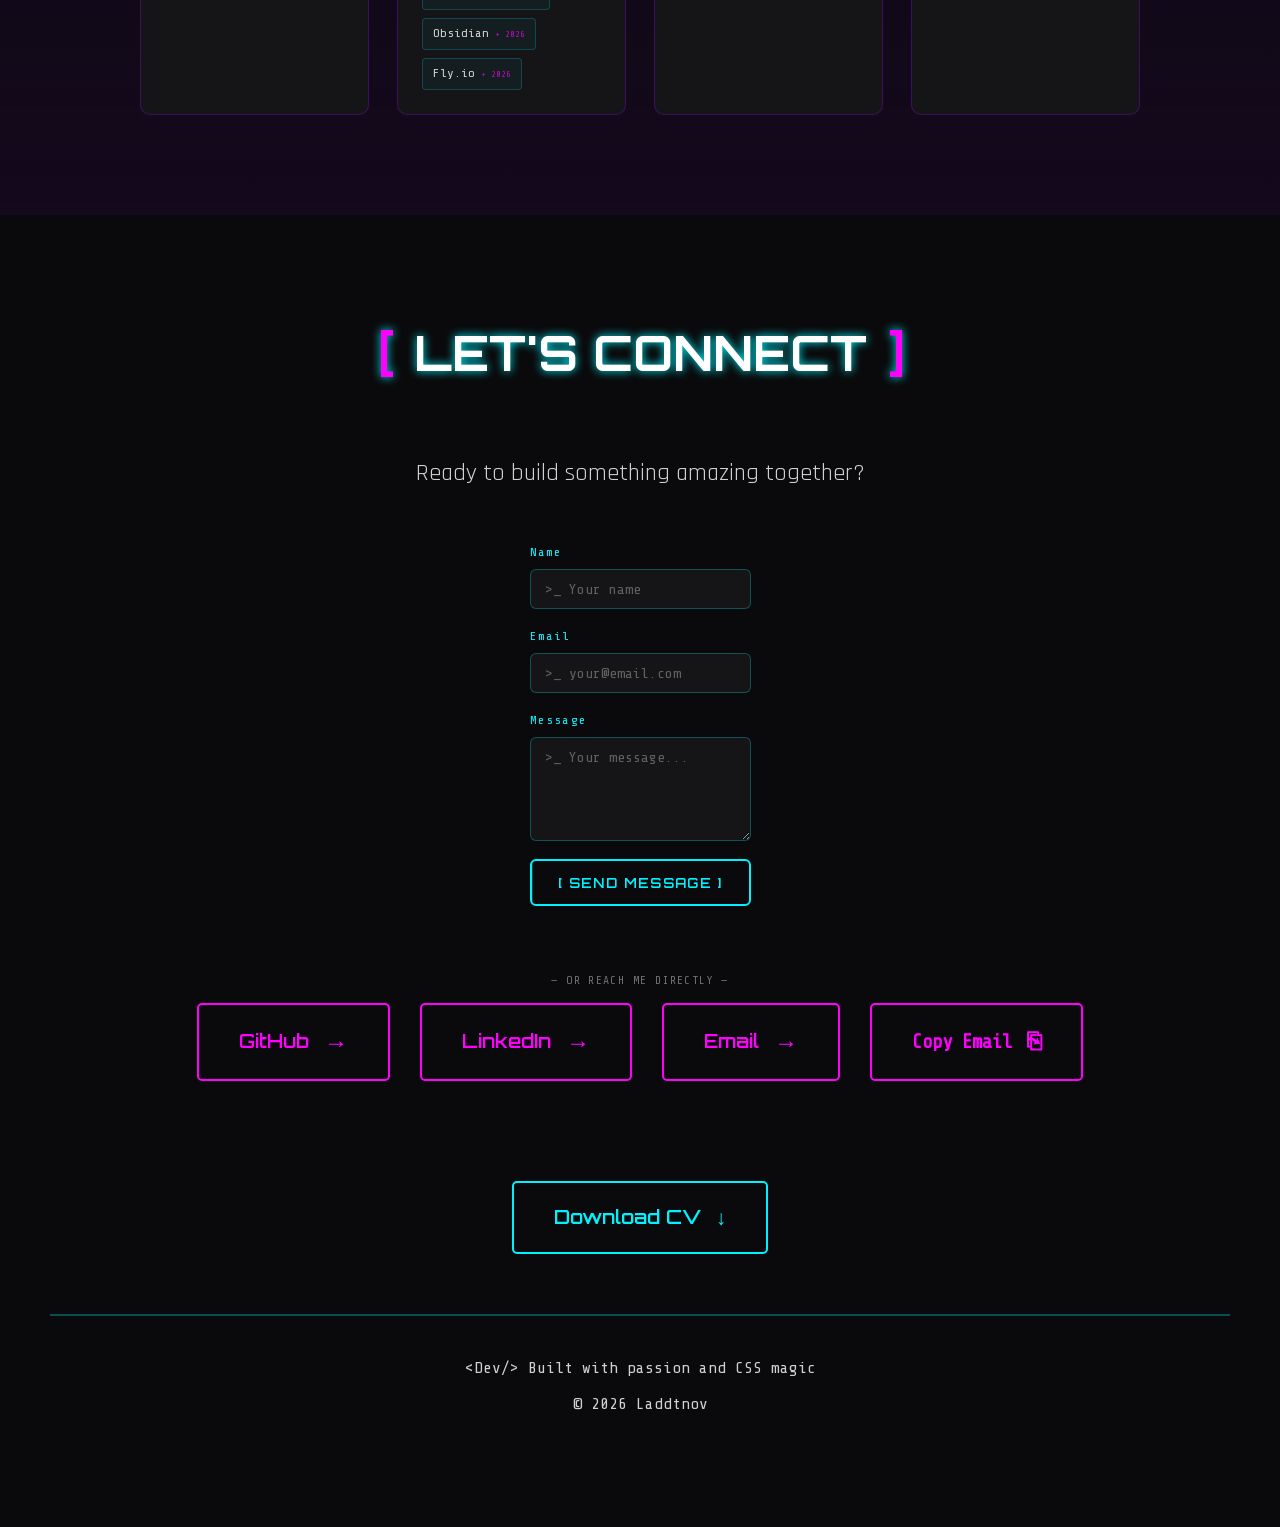
==== commit 46c024fb: "refactor: render the project cards from a projectsData array The eleven project cards were 301 lines" ====
--- a/index.html
+++ b/index.html
@@ -393,329 +393,6 @@
     </div>
 
     <div class="projects-grid">
-      <!-- Project 1: Orrery -->
-      <article
-        id="project-orrery"
-        class="project-tile scroll-animate"
-        data-category="experiment"
-        data-year="2026"
-        data-summary="3D orrery with Fallout 3 inspired terminal interactions and sound."
-        data-challenge="Making orbital paths and timing feel physically convincing using only CSS transforms and JS math, with no physics library."
-      >
-        <div class="project-image">
-          <img src="assets/thumbnails/orerry-thumb.jpg" alt="Orrery project preview" loading="lazy" decoding="async" width="1200" height="606">
-          <div class="project-overlay" aria-hidden="true">
-            <span class="view-project">3D SIMULATION</span>
-          </div>
-        </div>
-        <div class="project-info">
-          <h3>Orrery</h3>
-          <p class="project-tech">CSS Animations • Fallout Terminal • Web Audio API</p>
-          <p class="project-metrics">9 planets · Web Audio API · 60fps</p>
-          <p class="project-desc" data-i18n-ua="3D-орбітальна модель планет з терміналом у стилі Fallout 3 та звуками друкарської машинки" data-i18n-es="Órbita 3D con terminal estilo Fallout 3 y sonidos de máquina de escribir">3D orrery with Fallout 3-style terminal and typewriter sounds</p>
-          <p class="project-devlog">&gt;_ Learned 3D CSS transforms and orbital mechanics with the vanilla Canvas API</p>
-          <div class="project-actions">
-            <a href="https://orrery.laddtnov.xyz/" class="project-visit-btn" target="_blank" rel="noopener noreferrer" aria-label="Open Orrery project in a new tab" data-i18n-ua="Відвідати" data-i18n-es="Visitar">Visit</a>
-            <button type="button" class="project-inspect-btn" aria-label="Inspect Orrery project" data-i18n-ua="Деталі" data-i18n-es="Inspeccionar">Inspect</button>
-            <button type="button" class="project-share-btn" aria-label="Copy link to Orrery project"><span class="project-share-btn__text" data-i18n-ua="Поділитися" data-i18n-es="Compartir">Share</span></button>
-          </div>
-        </div>
-      </article>
-
-      <!-- Project 2: Libra -->
-      <article
-        id="project-libra"
-        class="project-tile scroll-animate"
-        data-category="tool"
-        data-year="2026"
-        data-summary="Book tracking app with terminal visuals, neon panels, and progress modules."
-        data-challenge="Designing a persistent localStorage data model for books and progress that survives edits, reorders, and refreshes without corruption."
-      >
-        <div class="project-image">
-          <img src="assets/thumbnails/libra-thumb.jpg" alt="Libra project preview" loading="lazy" decoding="async" width="1200" height="623">
-          <div class="project-overlay" aria-hidden="true">
-            <span class="view-project">BOOK TRACKER</span>
-          </div>
-        </div>
-        <div class="project-info">
-          <h3>Libra</h3>
-          <p class="project-tech">Neon Design • Fallout Terminal • Progress Tracking</p>
-          <p class="project-metrics">LocalStorage sync · Progress tracking</p>
-          <p class="project-desc" data-i18n-ua="Футуристичний трекер книг з терміналом і звуковими ефектами" data-i18n-es="Seguimiento de libros futurista con interfaz de terminal y efectos de sonido">Futuristic book tracking with terminal interface and sound effects</p>
-          <p class="project-devlog">&gt;_ Learned localStorage CRUD patterns and how to build a terminal-style UI from scratch</p>
-          <div class="project-actions">
-            <a href="https://libra.laddtnov.xyz/" class="project-visit-btn" target="_blank" rel="noopener noreferrer" aria-label="Open Libra project in a new tab" data-i18n-ua="Відвідати" data-i18n-es="Visitar">Visit</a>
-            <button type="button" class="project-inspect-btn" aria-label="Inspect Libra project" data-i18n-ua="Деталі" data-i18n-es="Inspeccionar">Inspect</button>
-            <button type="button" class="project-share-btn" aria-label="Copy link to Libra project"><span class="project-share-btn__text" data-i18n-ua="Поділитися" data-i18n-es="Compartir">Share</span></button>
-          </div>
-        </div>
-      </article>
-
-      <!-- Project 3: Breach OS -->
-      <article
-        id="project-breach-os"
-        class="project-tile scroll-animate"
-        data-category="game"
-        data-year="2025"
-        data-summary="Cyberpunk memory game with mission loops, animations, and arcade progression."
-        data-challenge="Building a card-flip game loop with mission progression and difficulty scaling that stays smooth in vanilla JS."
-      >
-        <div class="project-image">
-          <img src="assets/thumbnails/breach-os-thumb.jpg" alt="Breach OS project preview" loading="lazy" decoding="async" width="1200" height="1066">
-          <div class="project-overlay" aria-hidden="true">
-            <span class="view-project">CARD GAME</span>
-          </div>
-        </div>
-        <div class="project-info">
-          <h3>Breach OS</h3>
-          <p class="project-tech">JavaScript • CSS Animations • LocalStorage • Mission System</p>
-          <p class="project-metrics">6 missions · 120+ card pairs</p>
-          <p class="project-desc" data-i18n-ua="Кіберпанк гра на пам'ять з картками, місіями та неоновими ефектами" data-i18n-es="Juego de memoria con temática cyberpunk, misiones y efectos de neón">Cyberpunk-themed memory card game with missions and neon effects</p>
-          <p class="project-devlog">&gt;_ Learned game loop logic and CSS card-flip animation sequencing</p>
-          <div class="project-actions">
-            <a href="https://breachos.app/" class="project-visit-btn" target="_blank" rel="noopener noreferrer" aria-label="Open Breach OS project in a new tab" data-i18n-ua="Відвідати" data-i18n-es="Visitar">Visit</a>
-            <button type="button" class="project-inspect-btn" aria-label="Inspect Breach OS project" data-i18n-ua="Деталі" data-i18n-es="Inspeccionar">Inspect</button>
-            <button type="button" class="project-share-btn" aria-label="Copy link to Breach OS project"><span class="project-share-btn__text" data-i18n-ua="Поділитися" data-i18n-es="Compartir">Share</span></button>
-          </div>
-        </div>
-      </article>
-
-      <!-- Project 4: Cogsworth -->
-      <article
-        id="project-cogsworth"
-        class="project-tile scroll-animate"
-        data-category="game tool"
-        data-year="2025"
-        data-summary="Steampunk sudoku with rank systems, survival mode, and PWA install support."
-        data-challenge="Writing a Sudoku puzzle generator and validator, then wiring up offline-first caching with a Service Worker for PWA install."
-      >
-        <div class="project-image">
-          <img src="assets/thumbnails/cogsworth-thumb.jpg" alt="Cogsworth project preview" loading="lazy" decoding="async" width="960" height="1200">
-          <div class="project-overlay" aria-hidden="true">
-            <span class="view-project">SUDOKU PWA</span>
-          </div>
-        </div>
-        <div class="project-info">
-          <h3>Cogsworth</h3>
-          <p class="project-tech">JavaScript • PWA • Steampunk Design</p>
-          <p class="project-metrics">PWA installable · 5 rank tiers</p>
-          <p class="project-desc" data-i18n-ua="Судоку у стилі стімпанк з системою рангів, режимом виживання та інтерфейсом на основі нікси-індикаторів" data-i18n-es="Sudoku con temática steampunk, sistema de rangos, modo supervivencia e interfaz de tubos nixie">Steampunk-themed Sudoku with rank system, survival mode and nixie tube UI</p>
-          <p class="project-devlog">&gt;_ Learned Sudoku constraint-solving algorithms and PWA Service Worker caching</p>
-          <div class="project-actions">
-            <a href="https://cogsworth.laddtnov.xyz/" class="project-visit-btn" target="_blank" rel="noopener noreferrer" aria-label="Open Cogsworth project in a new tab" data-i18n-ua="Відвідати" data-i18n-es="Visitar">Visit</a>
-            <button type="button" class="project-inspect-btn" aria-label="Inspect Cogsworth project" data-i18n-ua="Деталі" data-i18n-es="Inspeccionar">Inspect</button>
-            <button type="button" class="project-share-btn" aria-label="Copy link to Cogsworth project"><span class="project-share-btn__text" data-i18n-ua="Поділитися" data-i18n-es="Compartir">Share</span></button>
-          </div>
-        </div>
-      </article>
-
-      <!-- Project 5: TimeFlow -->
-      <article
-        id="project-timeflow"
-        class="project-tile scroll-animate"
-        data-category="tool productivity"
-        data-year="2026"
-        data-summary="React + Vite appointment tracker with weekly calendar view, event creation, and real-time scheduling."
-        data-challenge="First time using React and Vite — learning component state, hooks, and a build pipeline while building a working weekly calendar."
-      >
-        <div class="project-image">
-          <img src="assets/thumbnails/timeflow-thumb.jpg" alt="TimeFlow project preview" loading="lazy" decoding="async" width="1200" height="581">
-          <span class="project-badge-new">NEW</span>
-          <div class="project-overlay" aria-hidden="true">
-            <span class="view-project">REACT APP</span>
-          </div>
-        </div>
-        <div class="project-info">
-          <h3>TimeFlow</h3>
-          <p class="project-tech">React • Vite • CSS Modules</p>
-          <p class="project-metrics">Weekly view · Appointment scheduling · Event management</p>
-          <p class="project-desc" data-i18n-ua="Трекер зустрічей на React з тижневим календарем та неоновим кіберпанк-інтерфейсом" data-i18n-es="Gestor de citas con React, calendario semanal e interfaz cyberpunk de neón">React-powered appointment tracker with weekly calendar and neon cyberpunk UI</p>
-          <p class="project-devlog">&gt;_ First React project — learned hooks, component state, and the Vite build tool</p>
-          <div class="project-actions">
-            <a href="https://timeflow.laddtnov.xyz/" class="project-visit-btn" target="_blank" rel="noopener noreferrer" aria-label="Open TimeFlow project in a new tab" data-i18n-ua="Відвідати" data-i18n-es="Visitar">Visit</a>
-            <button type="button" class="project-inspect-btn" aria-label="Inspect TimeFlow project" data-i18n-ua="Деталі" data-i18n-es="Inspeccionar">Inspect</button>
-            <button type="button" class="project-share-btn" aria-label="Copy link to TimeFlow project"><span class="project-share-btn__text" data-i18n-ua="Поділитися" data-i18n-es="Compartir">Share</span></button>
-          </div>
-        </div>
-      </article>
-
-      <!-- Project 6: GrowFlow -->
-      <article
-        id="project-growflow"
-        class="project-tile scroll-animate"
-        data-category="tool productivity"
-        data-year="2026"
-        data-summary="Personal finance tracker with neon dashboard, income/expense logging, and interactive growth charts."
-        data-challenge="Wiring Chart.js to live-update from user-entered income and expense data while keeping running balance calculations accurate."
-      >
-        <div class="project-image">
-          <img src="assets/thumbnails/growflow-thumb.jpg" alt="GrowFlow project preview" loading="lazy" decoding="async" width="1200" height="615">
-          <span class="project-badge-new">NEW</span>
-          <div class="project-overlay" aria-hidden="true">
-            <span class="view-project">FINANCE TOOL</span>
-          </div>
-        </div>
-        <div class="project-info">
-          <h3>GrowFlow</h3>
-          <p class="project-tech">Vanilla JS • Chart.js • LocalStorage</p>
-          <p class="project-metrics">Income & expense logging · Balance tracking · Growth charts</p>
-          <p class="project-desc" data-i18n-ua="Особистий фінансовий трекер з неоновою панеллю та інтерактивними графіками Chart.js" data-i18n-es="Gestor de finanzas personales con panel de neón y gráficos interactivos con Chart.js">Personal finance tracker with neon dashboard and interactive Chart.js graphs</p>
-          <p class="project-devlog">&gt;_ Learned Chart.js data visualization and financial calculation patterns</p>
-          <div class="project-actions">
-            <a href="https://growflow.laddtnov.xyz/" class="project-visit-btn" target="_blank" rel="noopener noreferrer" aria-label="Open GrowFlow project in a new tab" data-i18n-ua="Відвідати" data-i18n-es="Visitar">Visit</a>
-            <button type="button" class="project-inspect-btn" aria-label="Inspect GrowFlow project" data-i18n-ua="Деталі" data-i18n-es="Inspeccionar">Inspect</button>
-            <button type="button" class="project-share-btn" aria-label="Copy link to GrowFlow project"><span class="project-share-btn__text" data-i18n-ua="Поділитися" data-i18n-es="Compartir">Share</span></button>
-          </div>
-        </div>
-      </article>
-
-      <!-- Project 7: Vitrum -->
-      <article
-        id="project-vitrum"
-        class="project-tile scroll-animate"
-        data-category="game experiment"
-        data-year="2024"
-        data-summary="Glassmorphism chess experience focused on elegant visuals and smooth piece motion."
-        data-challenge="Implementing full chess move legality, including special rules like castling and en passant, in vanilla JS with a glassmorphism UI."
-      >
-        <div class="project-image">
-          <img src="assets/thumbnails/vitrum-thumb.jpg" alt="Vitrum project preview" loading="lazy" decoding="async" width="1200" height="592">
-          <div class="project-overlay" aria-hidden="true">
-            <span class="view-project">CHESS GAME</span>
-          </div>
-        </div>
-        <div class="project-info">
-          <h3>Vitrum</h3>
-          <p class="project-tech">JavaScript • CSS Glassmorphism • Game Logic</p>
-          <p class="project-metrics">Full chess rules · Touch support</p>
-          <p class="project-desc" data-i18n-ua="Елегантні шахи у скляній тематиці з плавними анімаціями" data-i18n-es="Elegante juego de ajedrez con estilo cristal y animaciones suaves">Elegant glass-themed chess game with smooth animations</p>
-          <p class="project-devlog">&gt;_ Learned chess piece movement rules and CSS transition choreography</p>
-          <div class="project-actions">
-            <a href="https://vitrum.bynov.one/" class="project-visit-btn" target="_blank" rel="noopener noreferrer" aria-label="Open Vitrum project in a new tab" data-i18n-ua="Відвідати" data-i18n-es="Visitar">Visit</a>
-            <button type="button" class="project-inspect-btn" aria-label="Inspect Vitrum project" data-i18n-ua="Деталі" data-i18n-es="Inspeccionar">Inspect</button>
-            <button type="button" class="project-share-btn" aria-label="Copy link to Vitrum project"><span class="project-share-btn__text" data-i18n-ua="Поділитися" data-i18n-es="Compartir">Share</span></button>
-          </div>
-        </div>
-      </article>
-
-      <!-- Project 8: Trailune -->
-      <article
-        id="project-trailune"
-        class="project-tile scroll-animate"
-        data-category="tool productivity"
-        data-year="2026"
-        data-summary="SvelteKit + TypeScript travel tracker — trip journals, packing checklists, and a world map of visited countries, all stored locally."
-        data-challenge="First time with SvelteKit and TypeScript — learning reactive stores, file-based routing, and typed localStorage data models while keeping the app fully local, no backend."
-      >
-        <div class="project-image">
-          <img src="assets/thumbnails/trailune-thumb.jpg" alt="Trailune project preview" loading="lazy" decoding="async" width="1200" height="615">
-          <div class="project-overlay" aria-hidden="true">
-            <span class="view-project">TRAVEL TRACKER</span>
-          </div>
-        </div>
-        <div class="project-info">
-          <h3>Trailune</h3>
-          <p class="project-tech">SvelteKit • TypeScript • LocalStorage</p>
-          <p class="project-metrics">Trip journals · Packing checklists · World map of visited countries</p>
-          <p class="project-desc" data-i18n-ua="Локальний трекер подорожей з журналами поїздок, чек-листами для пакування та картою відвіданих країн" data-i18n-es="Tracker de viajes local con diarios de viaje, listas de equipaje y mapa de países visitados">Local-only travel tracker with trip journals, packing checklists, and a world map of visited countries</p>
-          <p class="project-devlog">&gt;_ First SvelteKit + TypeScript build — learned reactive stores, file-based routing, and typed data models</p>
-          <div class="project-actions">
-            <a href="https://trailune.laddtnov.xyz/" class="project-visit-btn" target="_blank" rel="noopener noreferrer" aria-label="Open Trailune project in a new tab" data-i18n-ua="Відвідати" data-i18n-es="Visitar">Visit</a>
-            <button type="button" class="project-inspect-btn" aria-label="Inspect Trailune project" data-i18n-ua="Деталі" data-i18n-es="Inspeccionar">Inspect</button>
-            <button type="button" class="project-share-btn" aria-label="Copy link to Trailune project"><span class="project-share-btn__text" data-i18n-ua="Поділитися" data-i18n-es="Compartir">Share</span></button>
-          </div>
-        </div>
-      </article>
-
-      <!-- Project 9: Voidarium -->
-      <article
-        id="project-voidarium"
-        class="project-tile scroll-animate"
-        data-category="game experiment"
-        data-year="2026"
-        data-summary="Interactive animated galaxy map — a spinning canvas universe with click-to-travel navigation, explorable galaxy interiors, black holes, supermassive stars, and cosmic voids."
-        data-challenge="Rendering a convincing sense of cosmic scale and depth with only the vanilla Canvas API — panning, zooming, and click-to-travel across dozens of objects while keeping everything smooth with zero dependencies."
-      >
-        <div class="project-image">
-          <img src="assets/thumbnails/voidarium-thumb.jpg" alt="Voidarium project preview" loading="lazy" decoding="async" width="1200" height="615">
-          <div class="project-overlay" aria-hidden="true">
-            <span class="view-project">GALAXY MAP</span>
-          </div>
-        </div>
-        <div class="project-info">
-          <h3>Voidarium</h3>
-          <p class="project-tech">Vanilla JS • Canvas API • Zero Dependencies</p>
-          <p class="project-metrics">Click-to-travel navigation · Explorable galaxies · Black holes &amp; supermassive stars</p>
-          <p class="project-desc" data-i18n-ua="Інтерактивна анімована карта галактик — космічний всесвіт на Canvas з навігацією кліком, чорними дірами та надмасивними зорями" data-i18n-es="Mapa de galaxias animado e interactivo — un universo en canvas con navegación al hacer clic, agujeros negros y estrellas supermasivas">Interactive animated galaxy map — a spinning canvas universe with click-to-travel navigation, black holes, and supermassive stars</p>
-          <p class="project-devlog">&gt;_ Learned canvas pan/zoom math and how to fake convincing cosmic scale with zero dependencies</p>
-          <div class="project-actions">
-            <a href="https://voidarium.vercel.app/" class="project-visit-btn" target="_blank" rel="noopener noreferrer" aria-label="Open Voidarium project in a new tab" data-i18n-ua="Відвідати" data-i18n-es="Visitar">Visit</a>
-            <button type="button" class="project-inspect-btn" aria-label="Inspect Voidarium project" data-i18n-ua="Деталі" data-i18n-es="Inspeccionar">Inspect</button>
-            <button type="button" class="project-share-btn" aria-label="Copy link to Voidarium project"><span class="project-share-btn__text" data-i18n-ua="Поділитися" data-i18n-es="Compartir">Share</span></button>
-          </div>
-        </div>
-      </article>
-
-      <!-- Project 10: cyberpunk-ui -->
-      <article
-        id="project-cyberpunk-ui"
-        class="project-tile scroll-animate"
-        data-category="tool"
-        data-year="2026"
-        data-summary="First npm package — a zero-dependency cyberpunk neon CSS kit: design tokens, glow/glitch/scanline effects, and holo components, extracted from this very portfolio and published as @laddtnov/cyberpunk-ui."
-        data-challenge="Turning battle-tested portfolio CSS into a real, published npm package — namespacing every class, making glows theme-aware with RGB-channel tokens, shipping a WCAG-safe light theme, and getting through the npm publish pipeline, all with no build step."
-      >
-        <div class="project-image">
-          <img src="assets/thumbnails/cyberpunk-ui-thumb.jpg" alt="cyberpunk-ui CSS kit preview" loading="lazy" decoding="async" width="1200" height="615">
-          <span class="project-badge-new">NEW</span>
-          <div class="project-overlay" aria-hidden="true">
-            <span class="view-project">CSS LIBRARY</span>
-          </div>
-        </div>
-        <div class="project-info">
-          <h3>cyberpunk-ui</h3>
-          <p class="project-tech">Vanilla CSS • Design Tokens • Zero Dependencies</p>
-          <p class="project-metrics">npm i @laddtnov/cyberpunk-ui · Neon tokens · Glow/glitch/scanline effects · WCAG light theme</p>
-          <p class="project-desc" data-i18n-ua="Мій перший npm-пакет — кіберпанк CSS-набір з неоновими токенами, ефектами glow/glitch/scanline та компонентами, без жодних залежностей" data-i18n-es="Mi primer paquete en npm — un kit CSS cyberpunk con tokens neón, efectos glow/glitch/scanline y componentes, sin dependencias">My first npm package — a cyberpunk CSS kit with neon tokens, glow/glitch/scanline effects, and components, zero dependencies</p>
-          <p class="project-devlog">&gt;_ First published npm package — learned CSS namespacing, theme-aware token architecture, and the npm publish pipeline</p>
-          <div class="project-actions">
-            <a href="https://laddtnov.github.io/cyberpunk-ui/demo/" class="project-visit-btn" target="_blank" rel="noopener noreferrer" aria-label="Open cyberpunk-ui live demo in a new tab" data-i18n-ua="Демо" data-i18n-es="Demo">Visit</a>
-            <button type="button" class="project-inspect-btn" aria-label="Inspect cyberpunk-ui project" data-i18n-ua="Деталі" data-i18n-es="Inspeccionar">Inspect</button>
-            <button type="button" class="project-share-btn" aria-label="Copy link to cyberpunk-ui project"><span class="project-share-btn__text" data-i18n-ua="Поділитися" data-i18n-es="Compartir">Share</span></button>
-          </div>
-        </div>
-      </article>
-
-      <!-- Project 11: Neonflux -->
-      <article
-        id="project-neonflux"
-        class="project-tile scroll-animate"
-        data-category="tool"
-        data-year="2026"
-        data-summary="An Obsidian theme sharing cyberpunk-ui's palette, accepted into Obsidian's community themes catalog. Neon on near-black with a light mode that holds up, six fonts embedded for Latin and Cyrillic, and zero JavaScript."
-        data-challenge="Making a poster palette survive being read for hours. Neon on black looks great in a screenshot and punishes you in a note, so accents were confined to headings, links and code tokens while prose stayed calm — and every colour was held to a stricter contrast floor than a normal web project, because muted text in a note app is still text."
-      >
-        <div class="project-image">
-          <img src="assets/thumbnails/neonflux-thumb.jpg" alt="Neonflux Obsidian theme preview" loading="lazy" decoding="async" width="1200" height="615">
-          <span class="project-badge-new">NEW</span>
-          <div class="project-overlay" aria-hidden="true">
-            <span class="view-project">OBSIDIAN THEME</span>
-          </div>
-        </div>
-        <div class="project-info">
-          <h3>Neonflux</h3>
-          <p class="project-tech">Vanilla CSS • Design Tokens • Zero JavaScript</p>
-          <p class="project-metrics">In Obsidian's community catalog · WCAG-checked contrast · Latin + Cyrillic fonts embedded</p>
-          <p class="project-desc" data-i18n-ua="Тема для Obsidian на палітрі cyberpunk-ui — неон на майже чорному, справжня світла тема, вбудовані шрифти для латиниці й кирилиці, нуль JavaScript" data-i18n-es="Un tema de Obsidian con la paleta de cyberpunk-ui — neón sobre casi negro, un modo claro real, fuentes latinas y cirílicas incrustadas, cero JavaScript">An Obsidian theme built on the cyberpunk-ui palette — neon on near-black, a real light mode, embedded Latin and Cyrillic fonts, zero JavaScript</p>
-          <p class="project-devlog">&gt;_ Learned that a poster palette and a reading palette are different problems — and that some bugs only appear inside the app</p>
-          <div class="project-actions">
-            <a href="https://community.obsidian.md/themes/neonflux" class="project-visit-btn" target="_blank" rel="noopener noreferrer" aria-label="Open Neonflux in the Obsidian theme catalog in a new tab" data-i18n-ua="Відвідати" data-i18n-es="Visitar">Visit</a>
-            <button type="button" class="project-inspect-btn" aria-label="Inspect Neonflux project" data-i18n-ua="Деталі" data-i18n-es="Inspeccionar">Inspect</button>
-            <button type="button" class="project-share-btn" aria-label="Copy link to Neonflux project"><span class="project-share-btn__text" data-i18n-ua="Поділитися" data-i18n-es="Compartir">Share</span></button>
-          </div>
-        </div>
-      </article>
-
       <!-- "What's next" teaser card -->
       <article class="project-tile project-tile--next scroll-animate" aria-label="Upcoming project teaser">
         <div class="project-next">
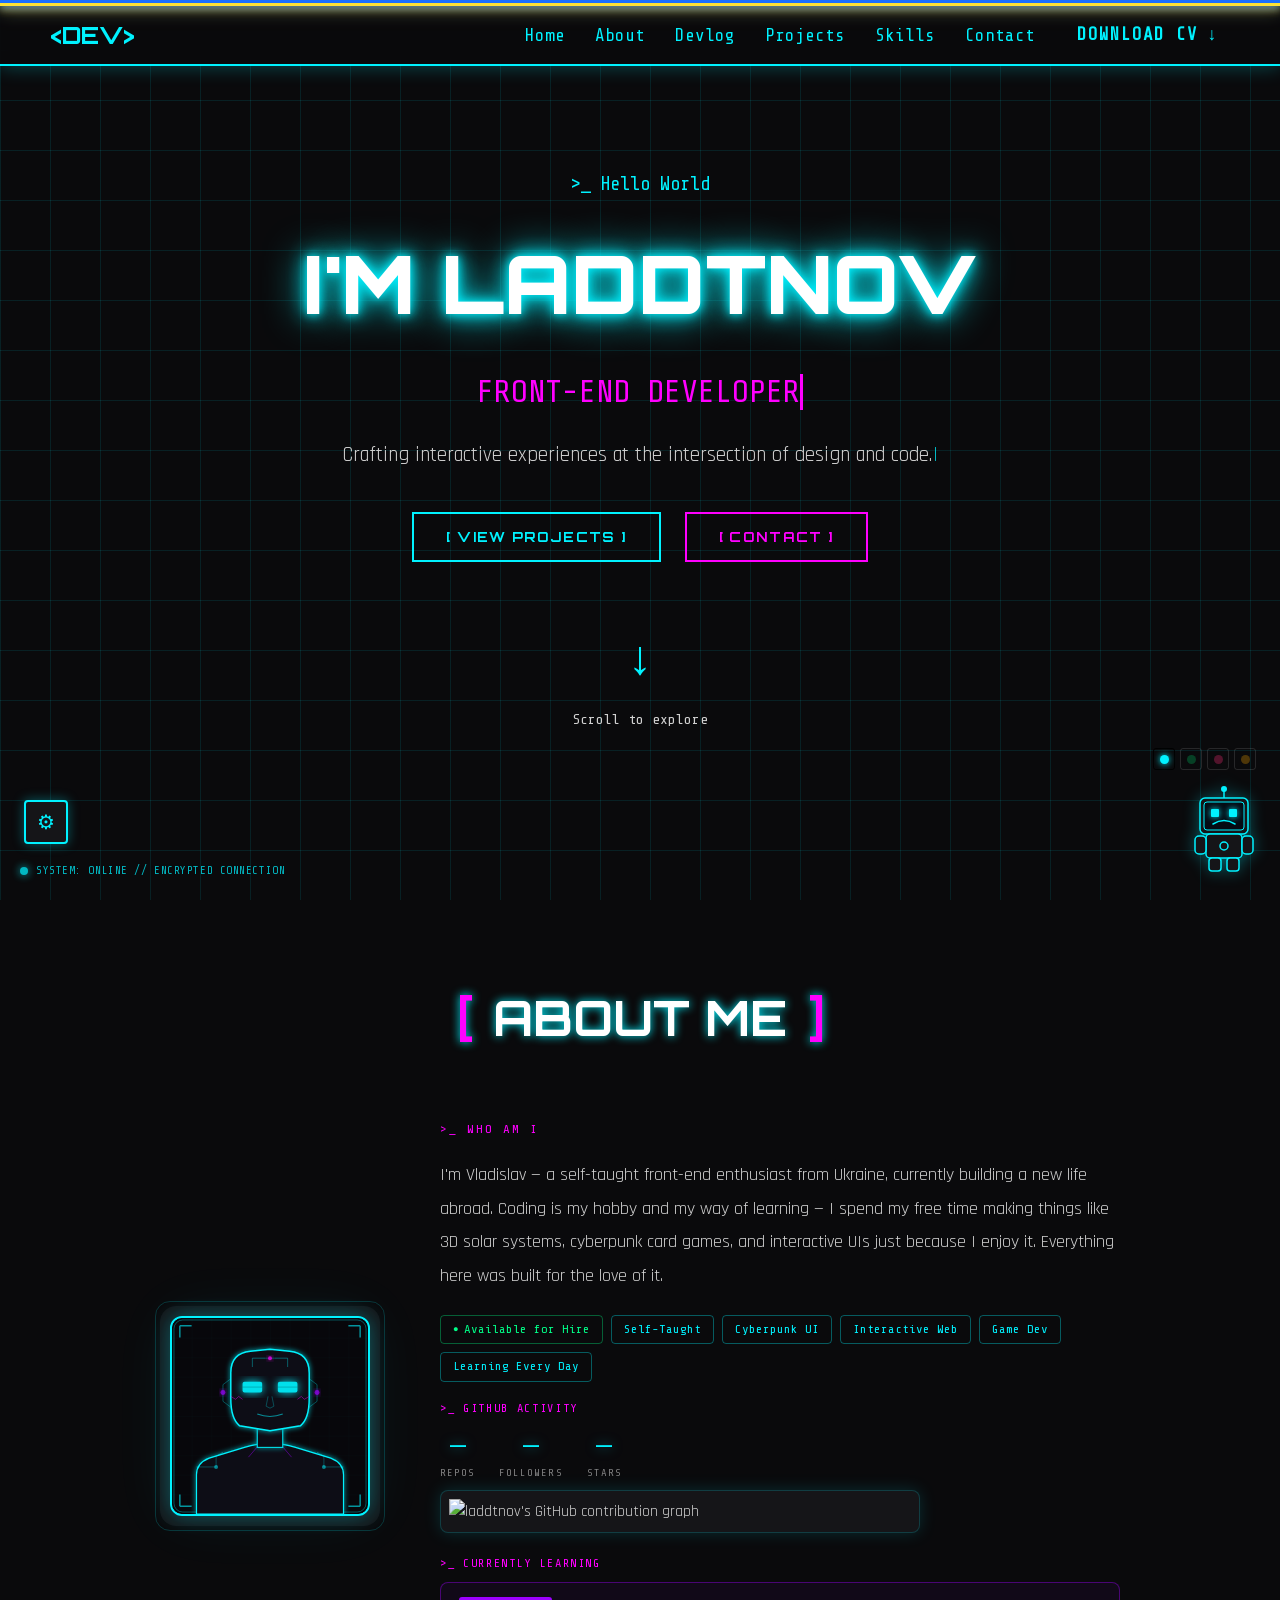
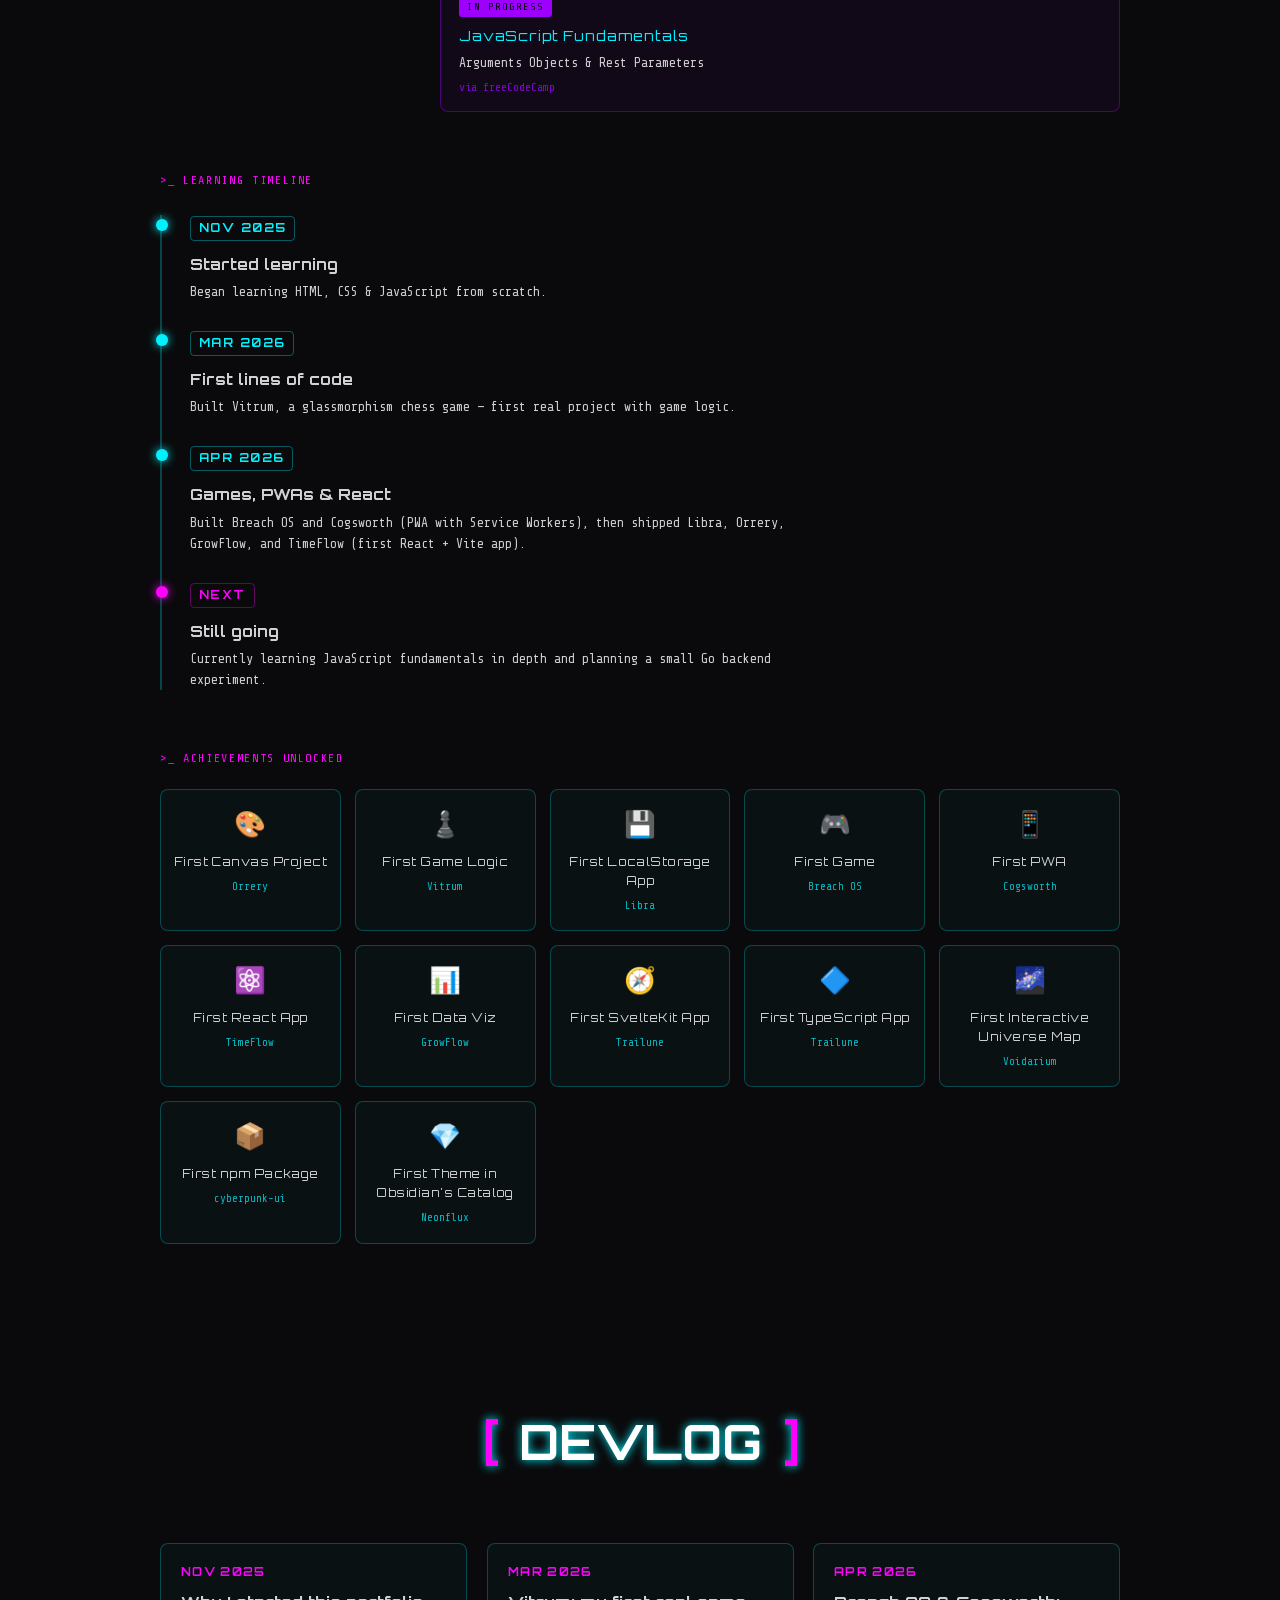
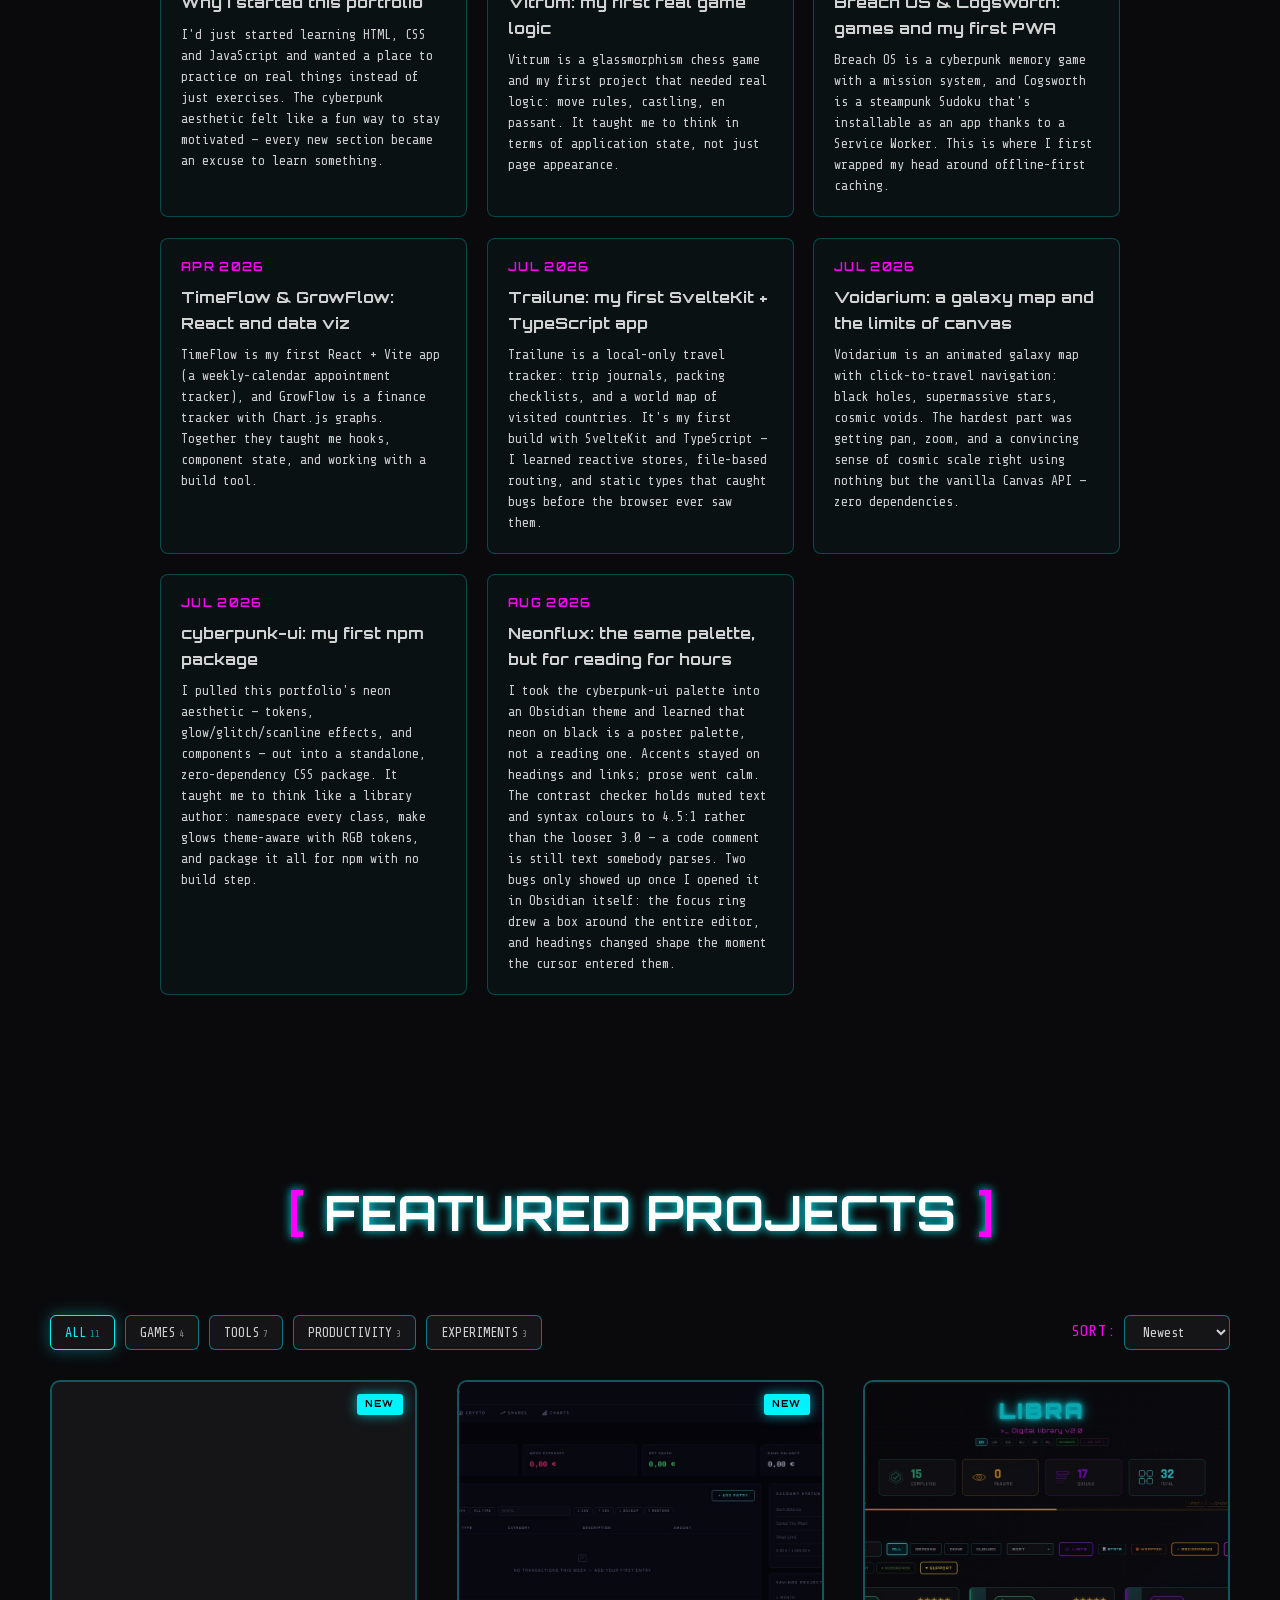
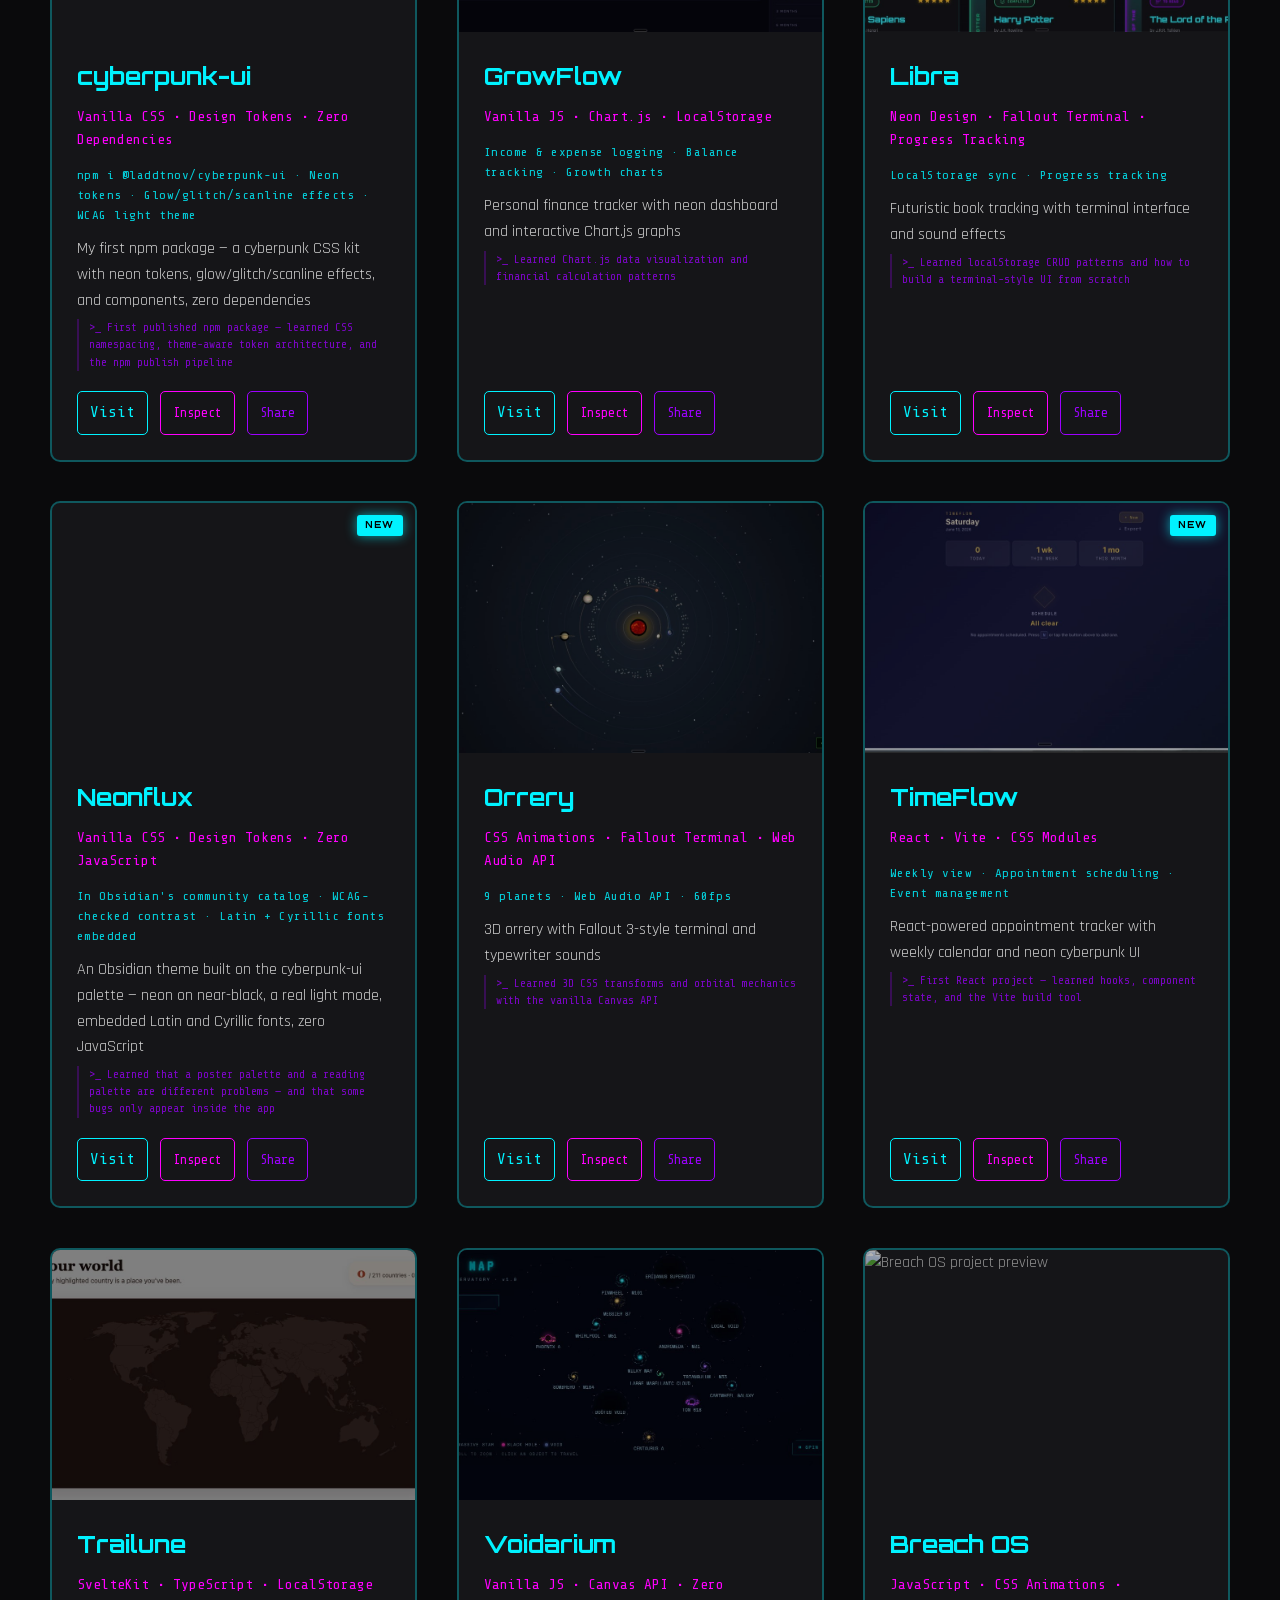
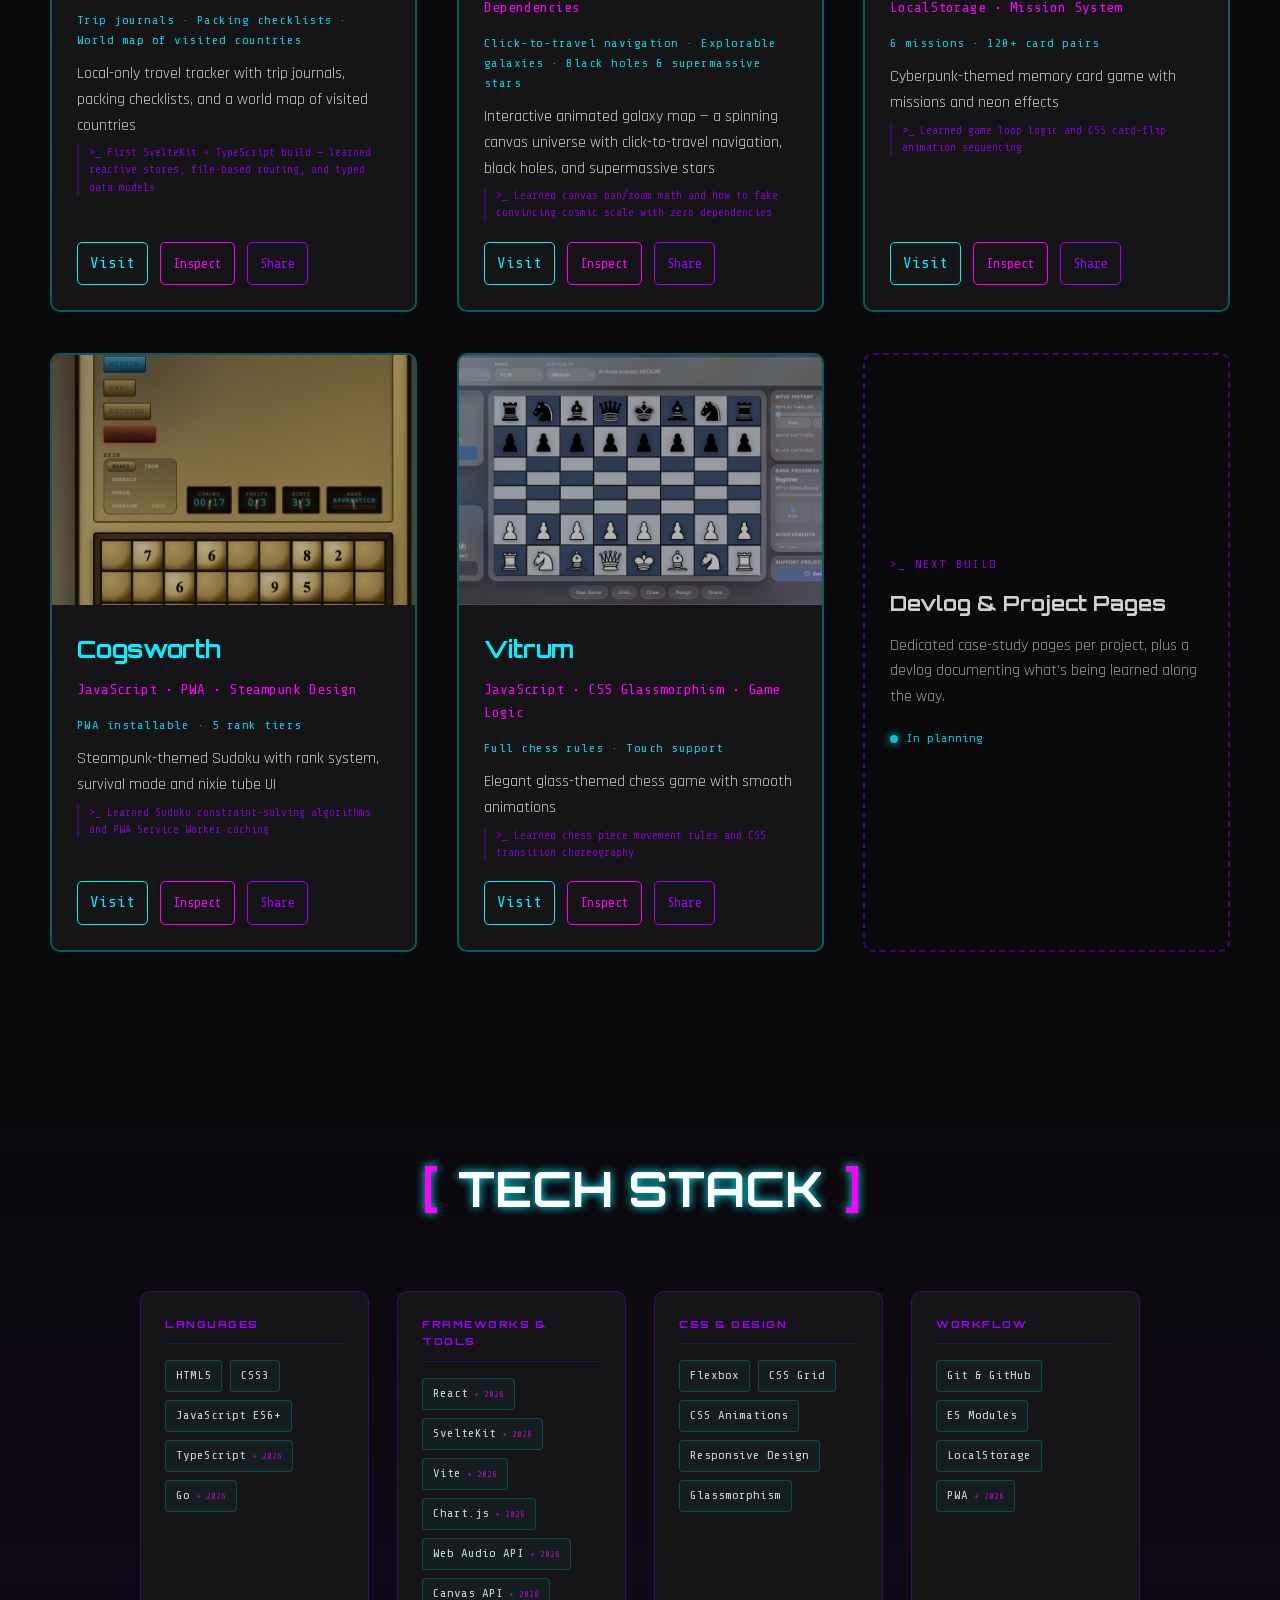
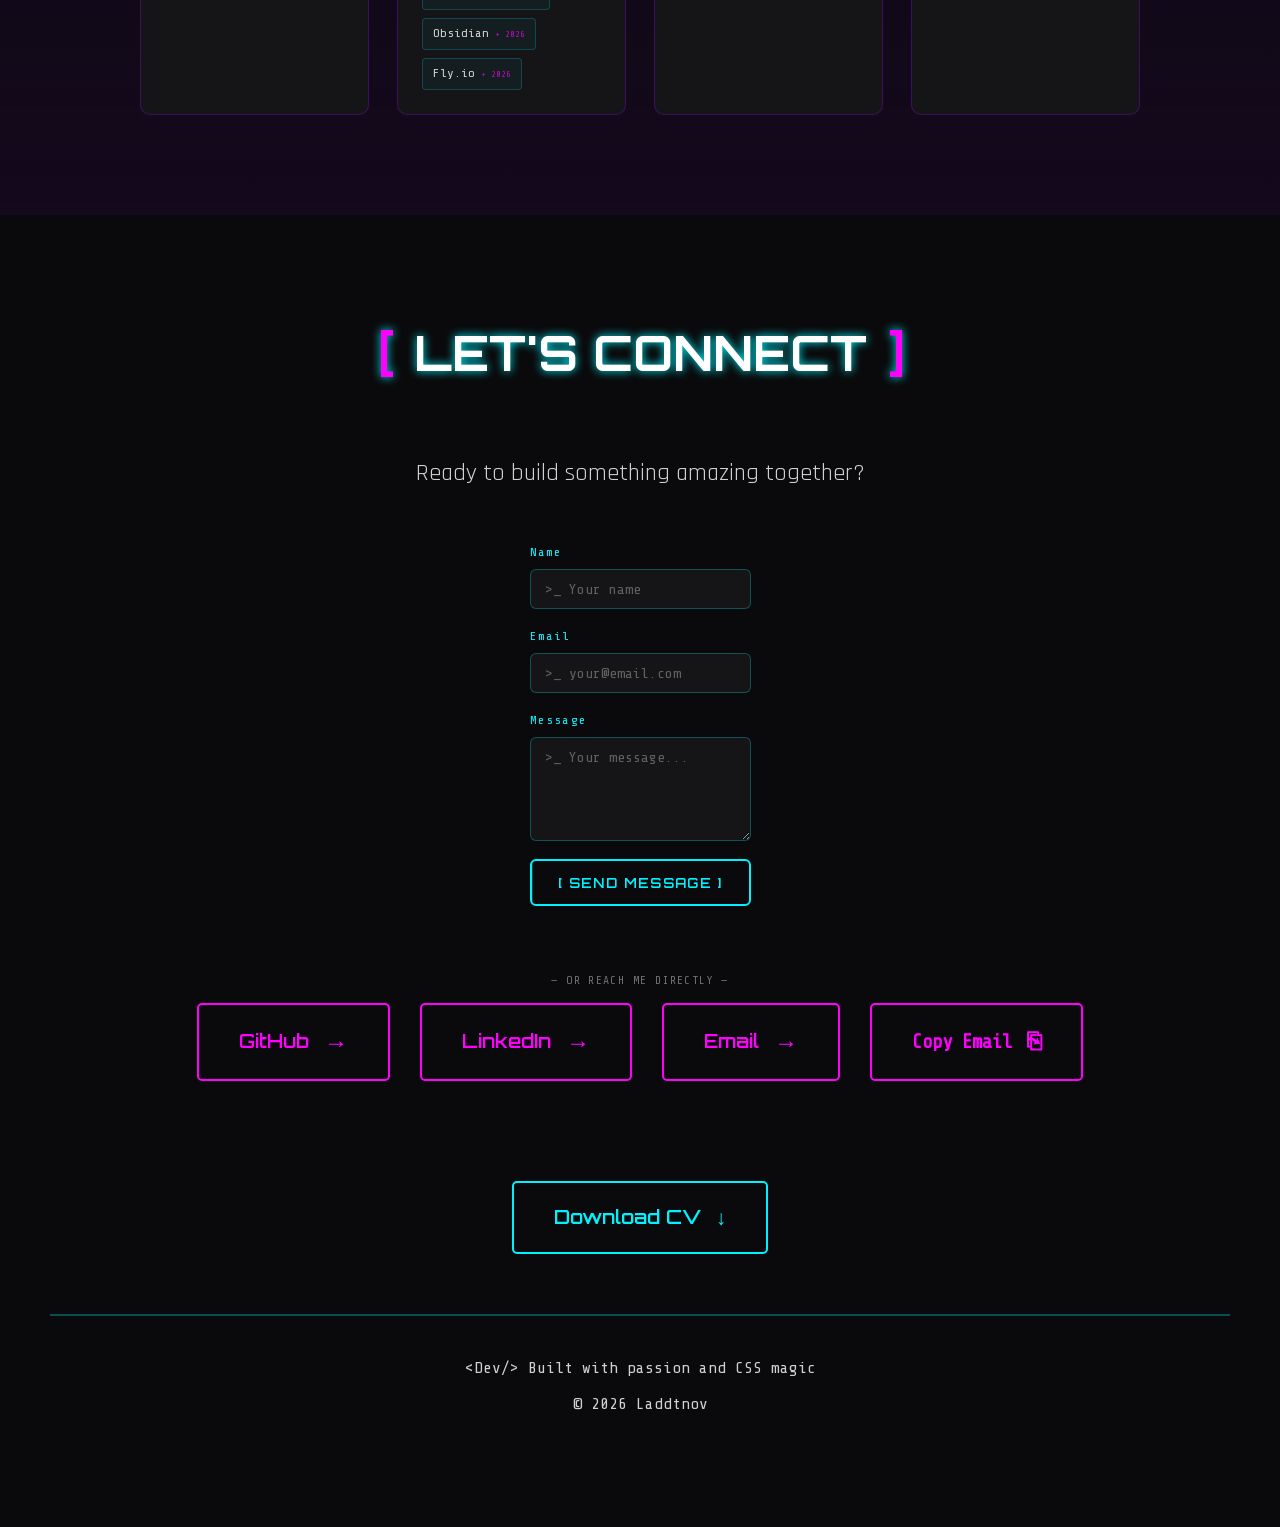
==== commit f2dbf1a7: "chore: pin cyberpunk-ui 0.9.0 and refresh the SRI hash Bumps the CDN pin from 0.6.2 to 0.9.0 across " ====
--- a/index.html
+++ b/index.html
@@ -67,15 +67,15 @@
     <!-- Fonts are self-hosted via @font-face in css/base.css (fixes Sonar #38) -->
     <!-- Dogfooding our own package — @laddtnov/cyberpunk-ui supplies the neon palette
          that base.css aliases below. Version-pinned and SRI-locked: the integrity hash
-         is the sha384 of 0.1.0's tokens.css, so a tampered CDN response is rejected
+         is the sha384 of the pinned version's tokens.css, so a tampered CDN response is rejected
          outright. Every consuming custom property also carries a fallback, so if the
          file is blocked or unreachable we degrade to the original hardcoded hues.
          NOTE: bump the integrity hash whenever the pinned version changes. -->
     <link rel="preconnect" href="https://cdn.jsdelivr.net" crossorigin>
     <link
       rel="stylesheet"
-      href="https://cdn.jsdelivr.net/npm/@laddtnov/cyberpunk-ui@0.6.2/tokens.css"
-      integrity="sha384-w0+u/QooYSu0P8JAYHL256xsp1OLquh9+zHI7ejvjdKs4rqhoyOg+qYBOXmbmMxP"
+      href="https://cdn.jsdelivr.net/npm/@laddtnov/cyberpunk-ui@0.9.0/tokens.css"
+      integrity="sha384-+hQXlm5agfWW1OE1a2YGwauoytYUhR9pkHVvELlNYBOMZo8Mh5z06D4KMh8Xjo/1"
       crossorigin="anonymous"
       referrerpolicy="no-referrer">
 
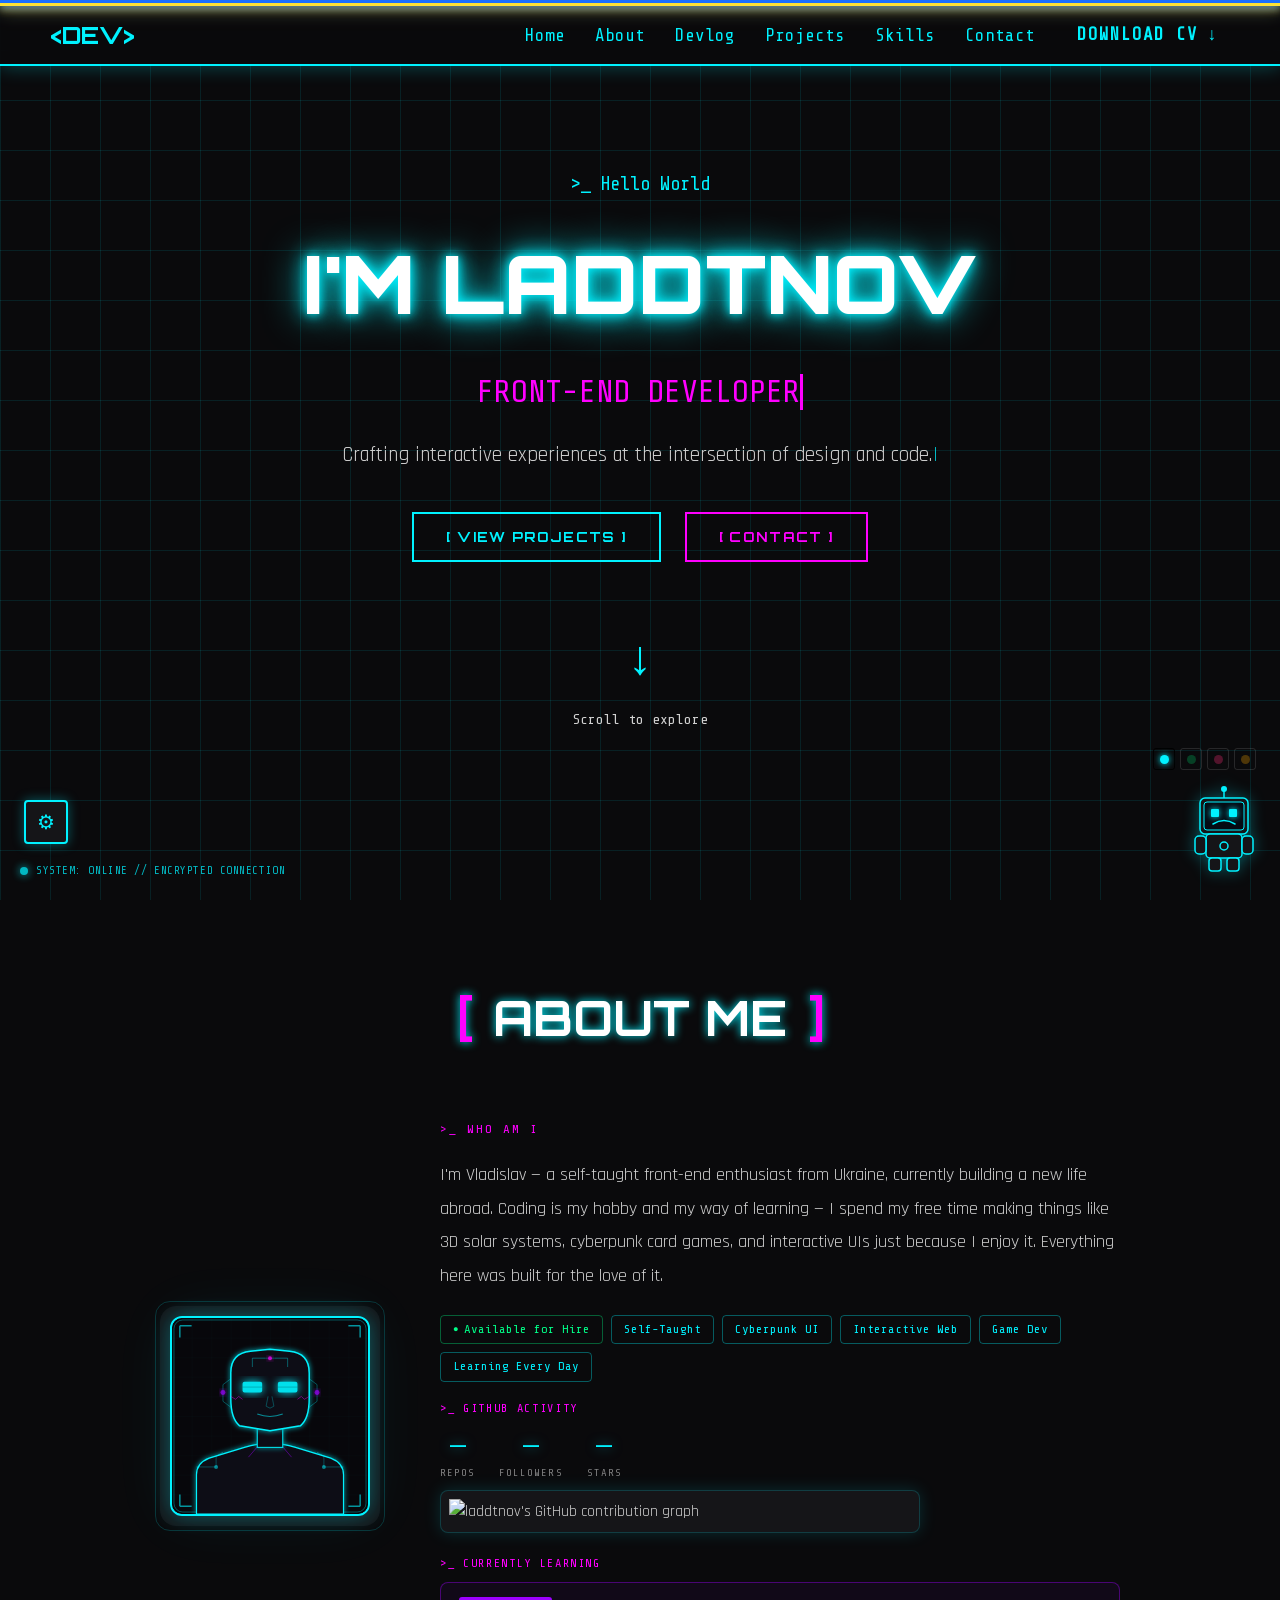
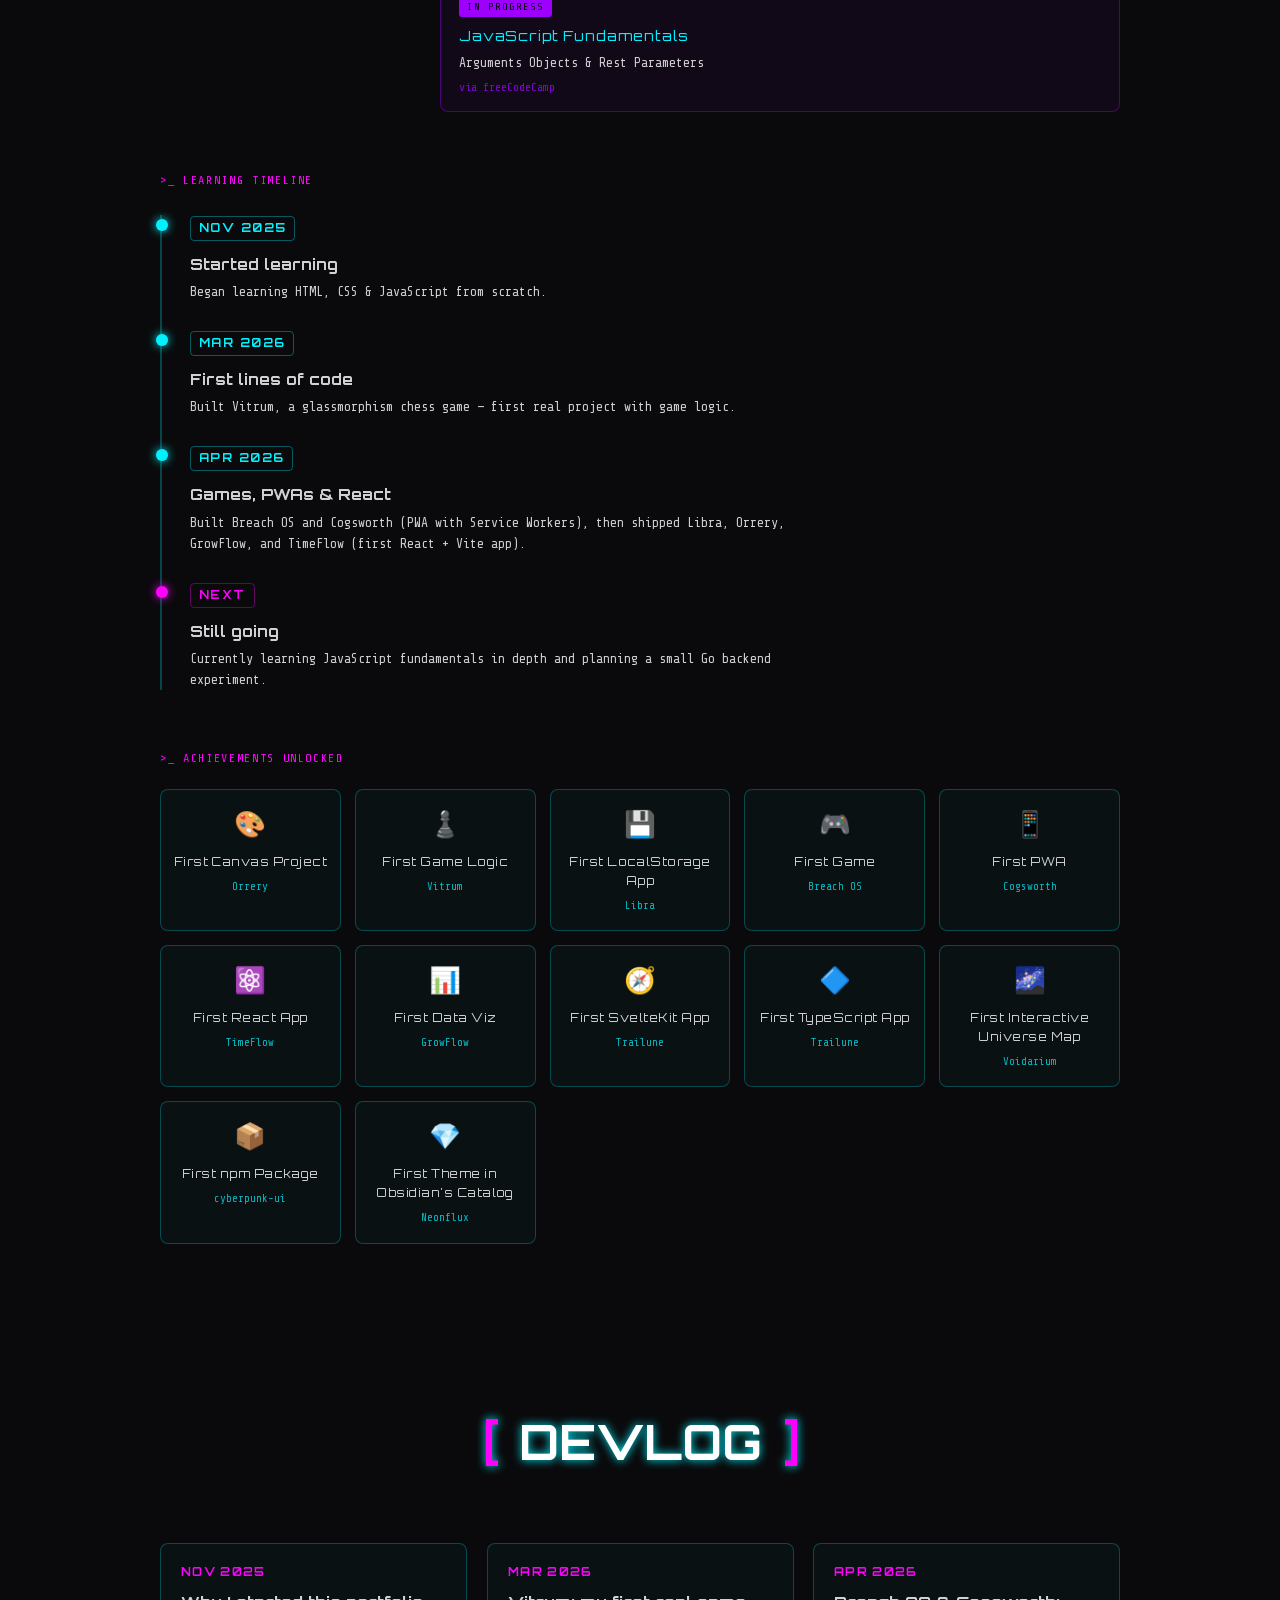
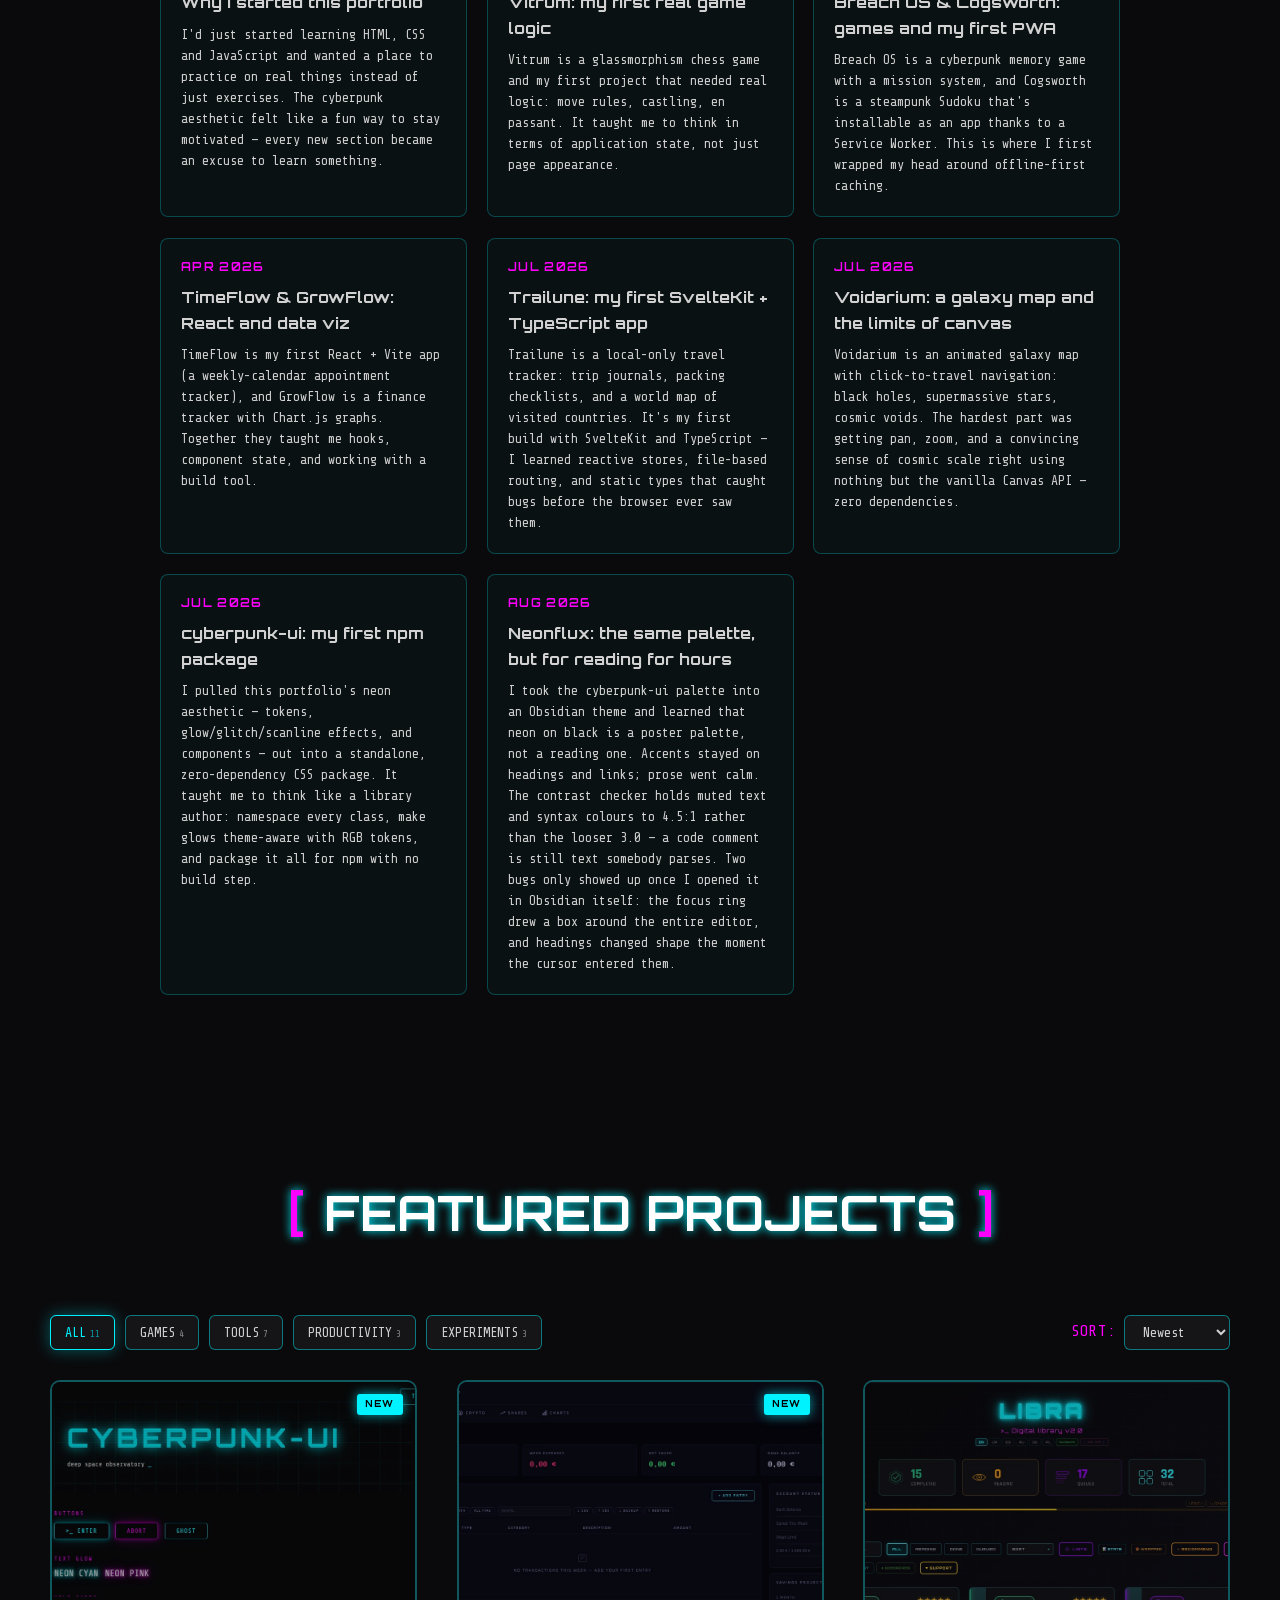
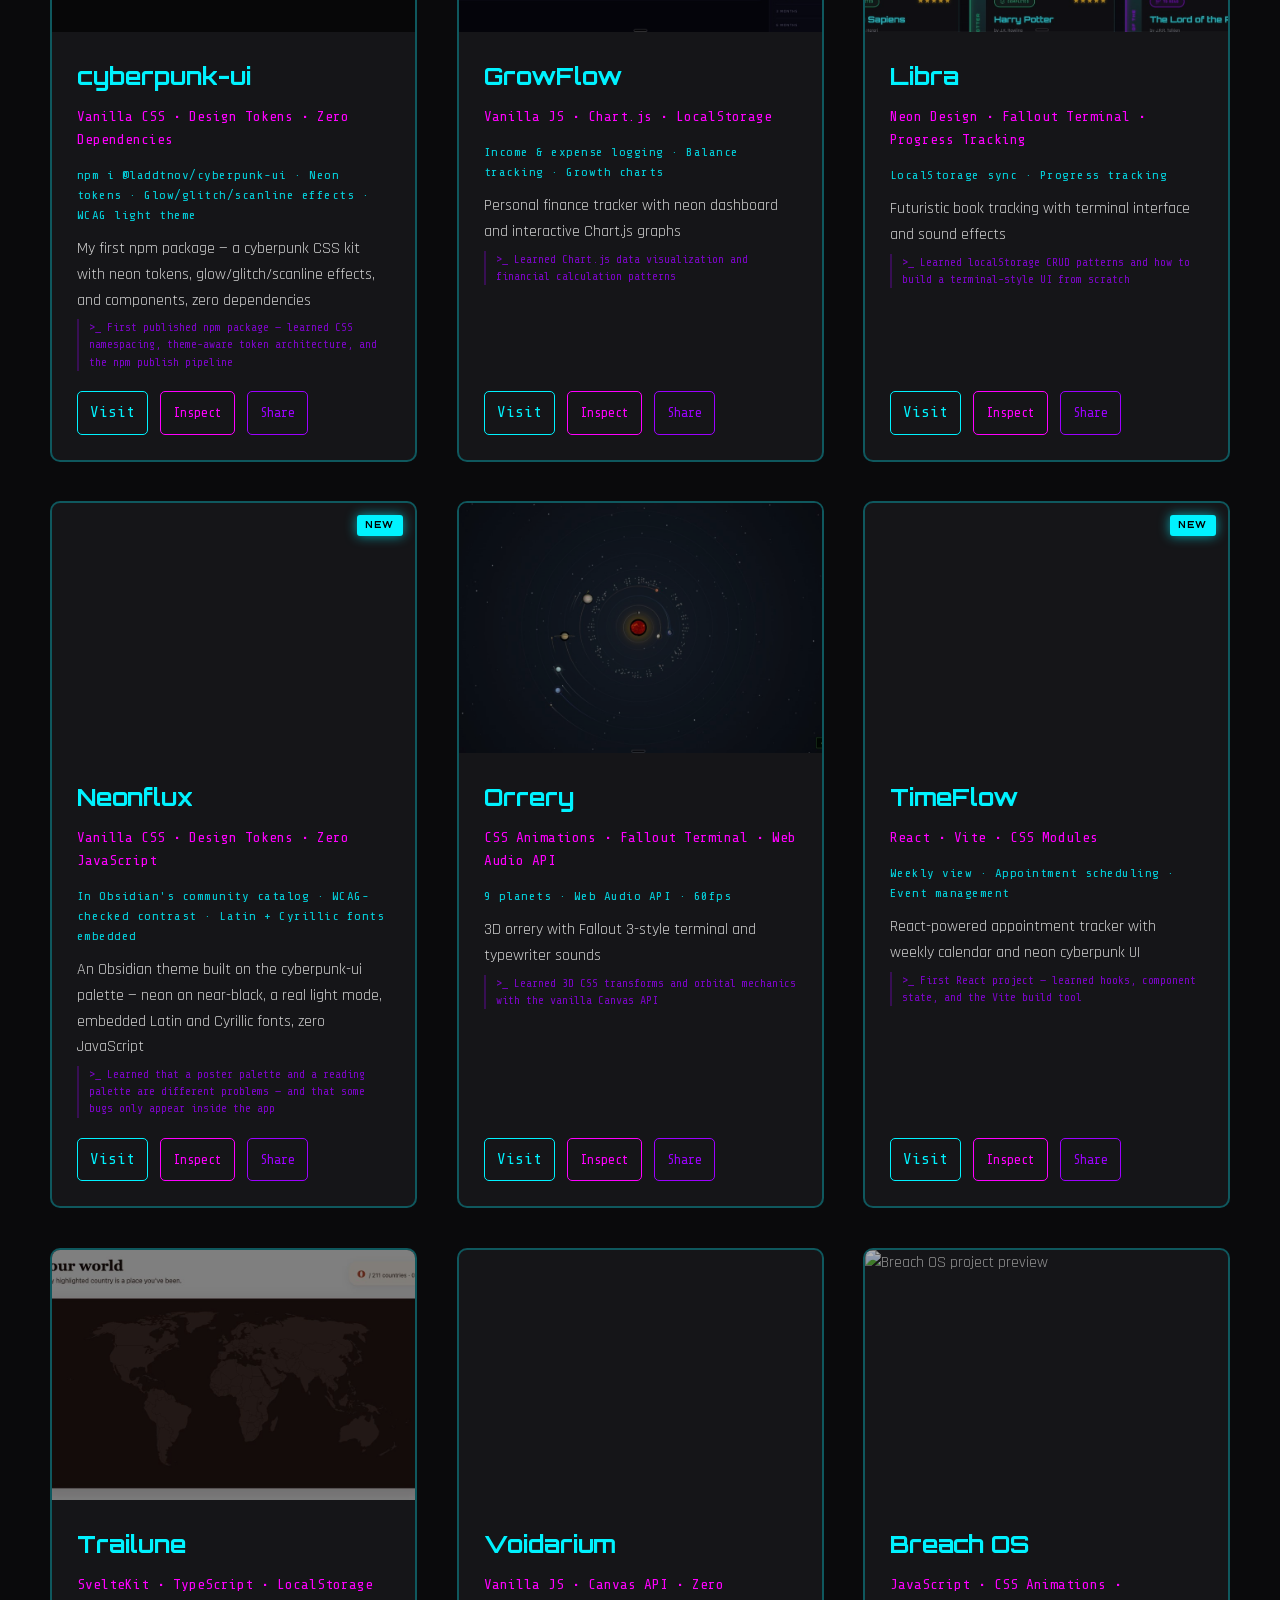
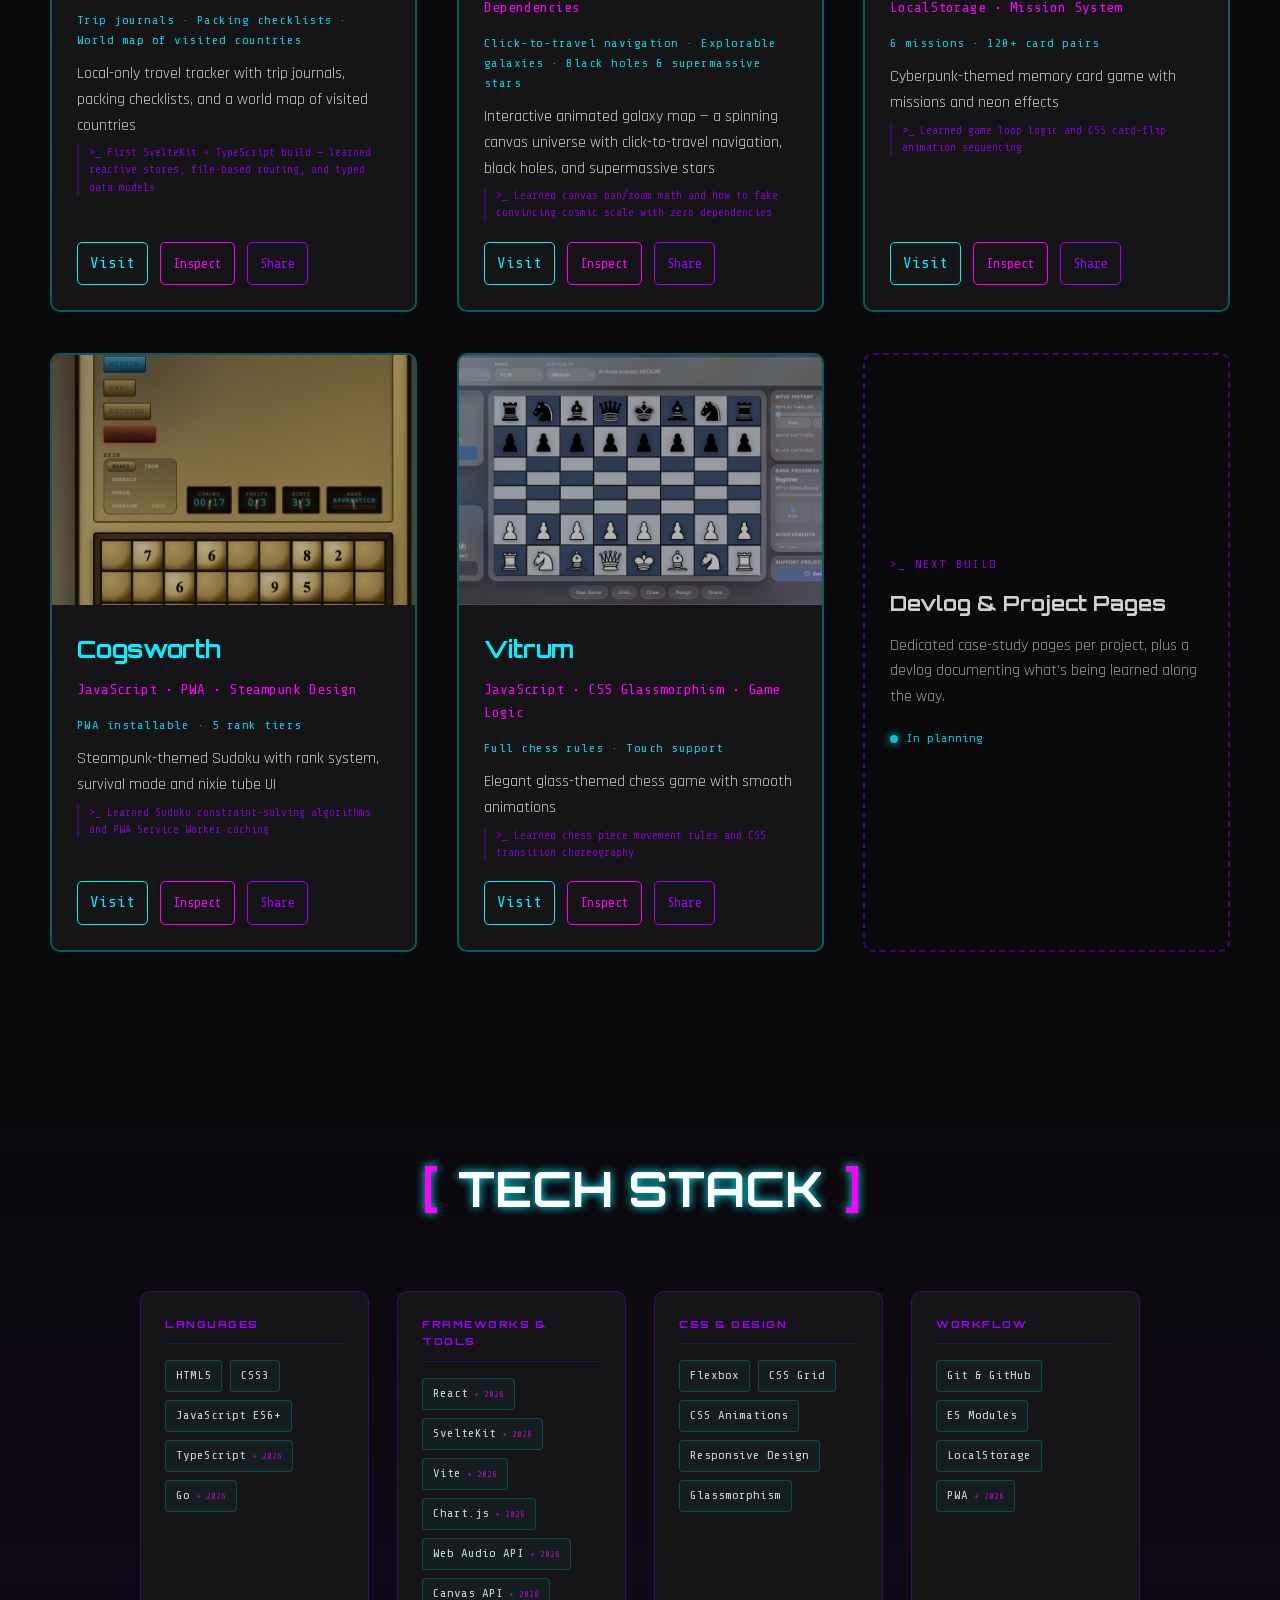
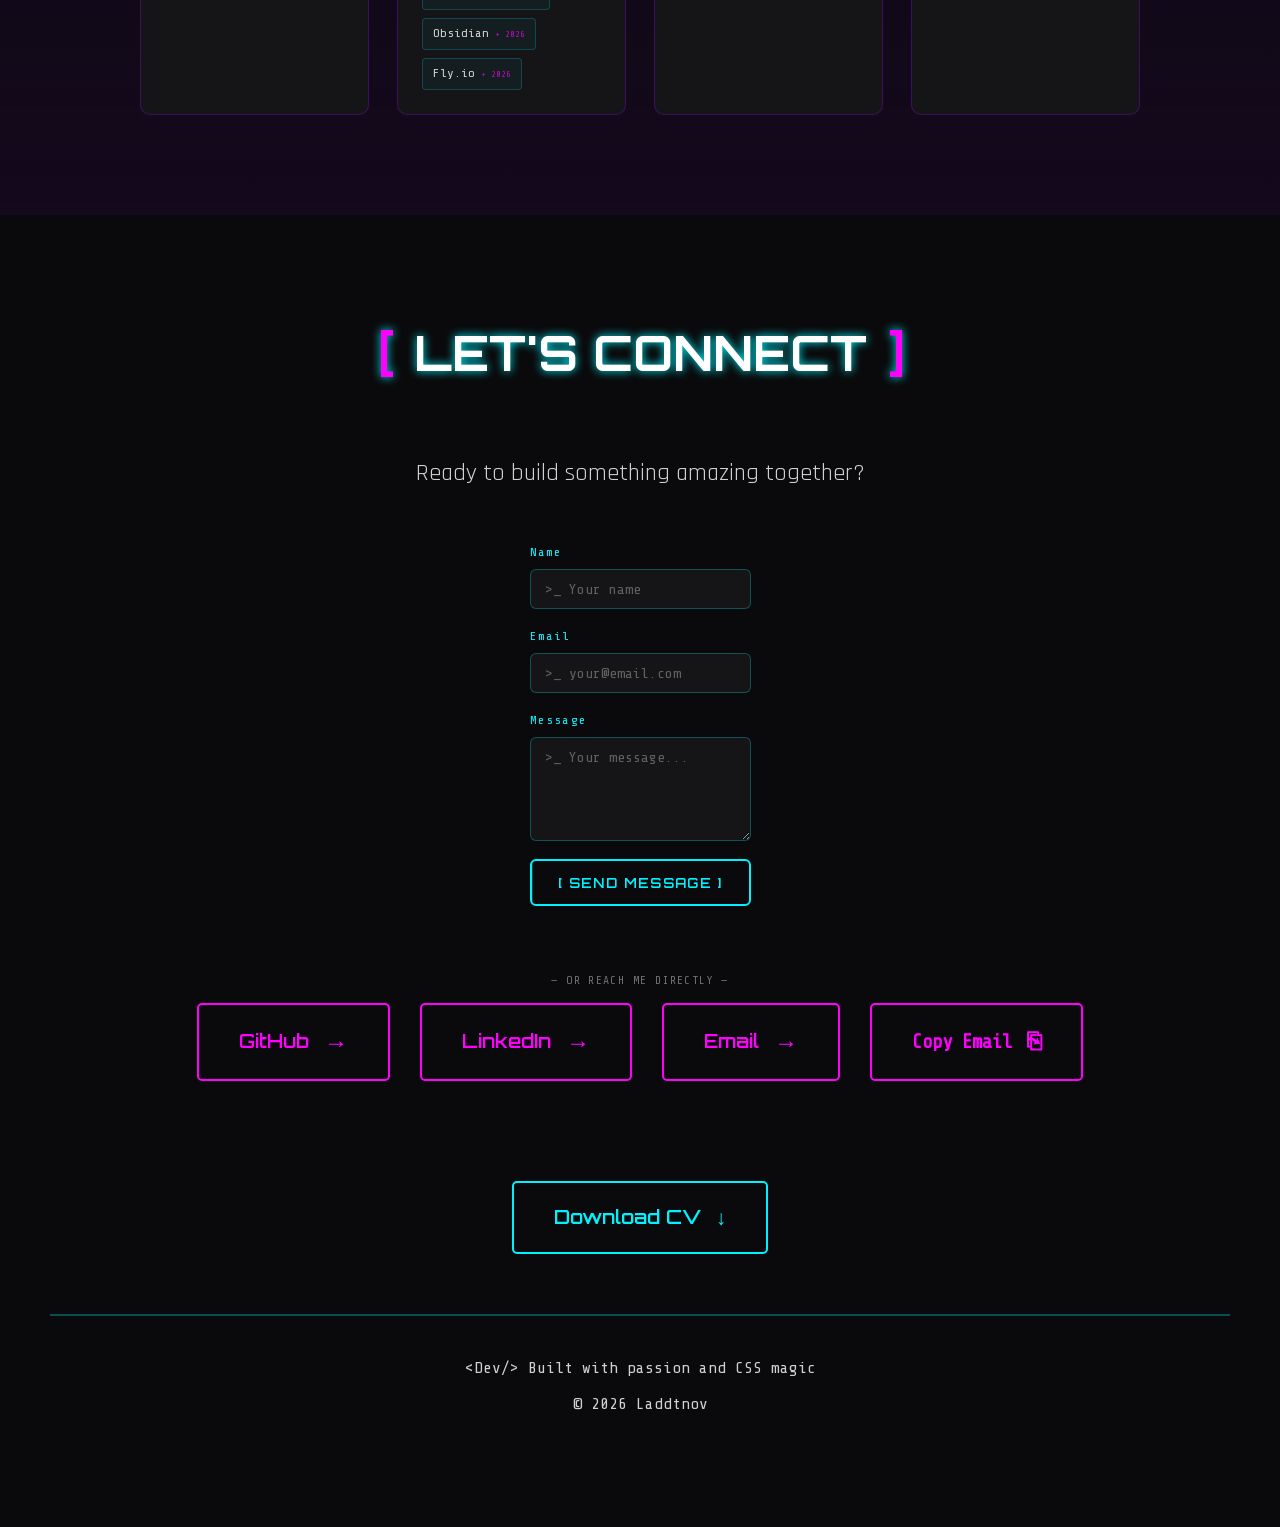
==== commit 06b9c1c2: "chore: pin cyberpunk-ui 0.10.0 Bumps the CDN pin from 0.9.0 to 0.10.0 in index.html and all twelve p" ====
--- a/index.html
+++ b/index.html
@@ -74,7 +74,7 @@
     <link rel="preconnect" href="https://cdn.jsdelivr.net" crossorigin>
     <link
       rel="stylesheet"
-      href="https://cdn.jsdelivr.net/npm/@laddtnov/cyberpunk-ui@0.9.0/tokens.css"
+      href="https://cdn.jsdelivr.net/npm/@laddtnov/cyberpunk-ui@0.10.0/tokens.css"
       integrity="sha384-+hQXlm5agfWW1OE1a2YGwauoytYUhR9pkHVvELlNYBOMZo8Mh5z06D4KMh8Xjo/1"
       crossorigin="anonymous"
       referrerpolicy="no-referrer">
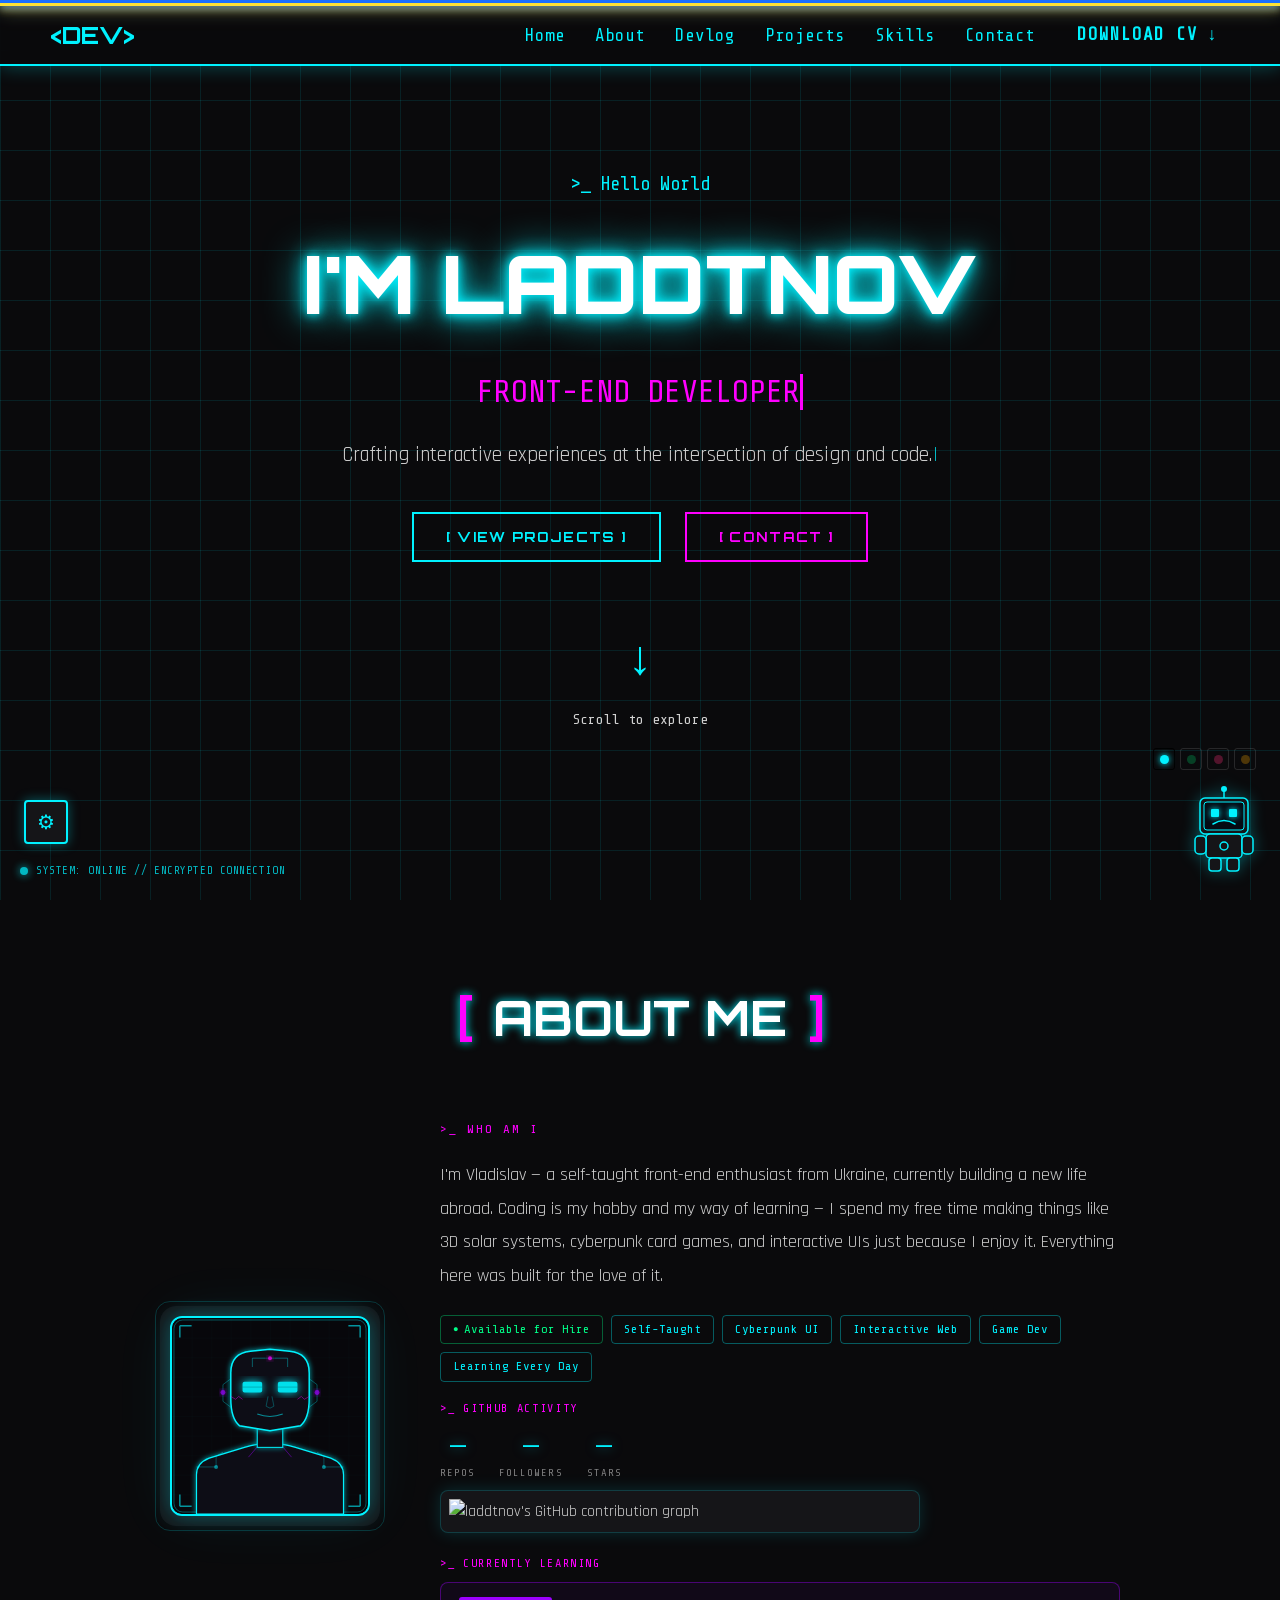
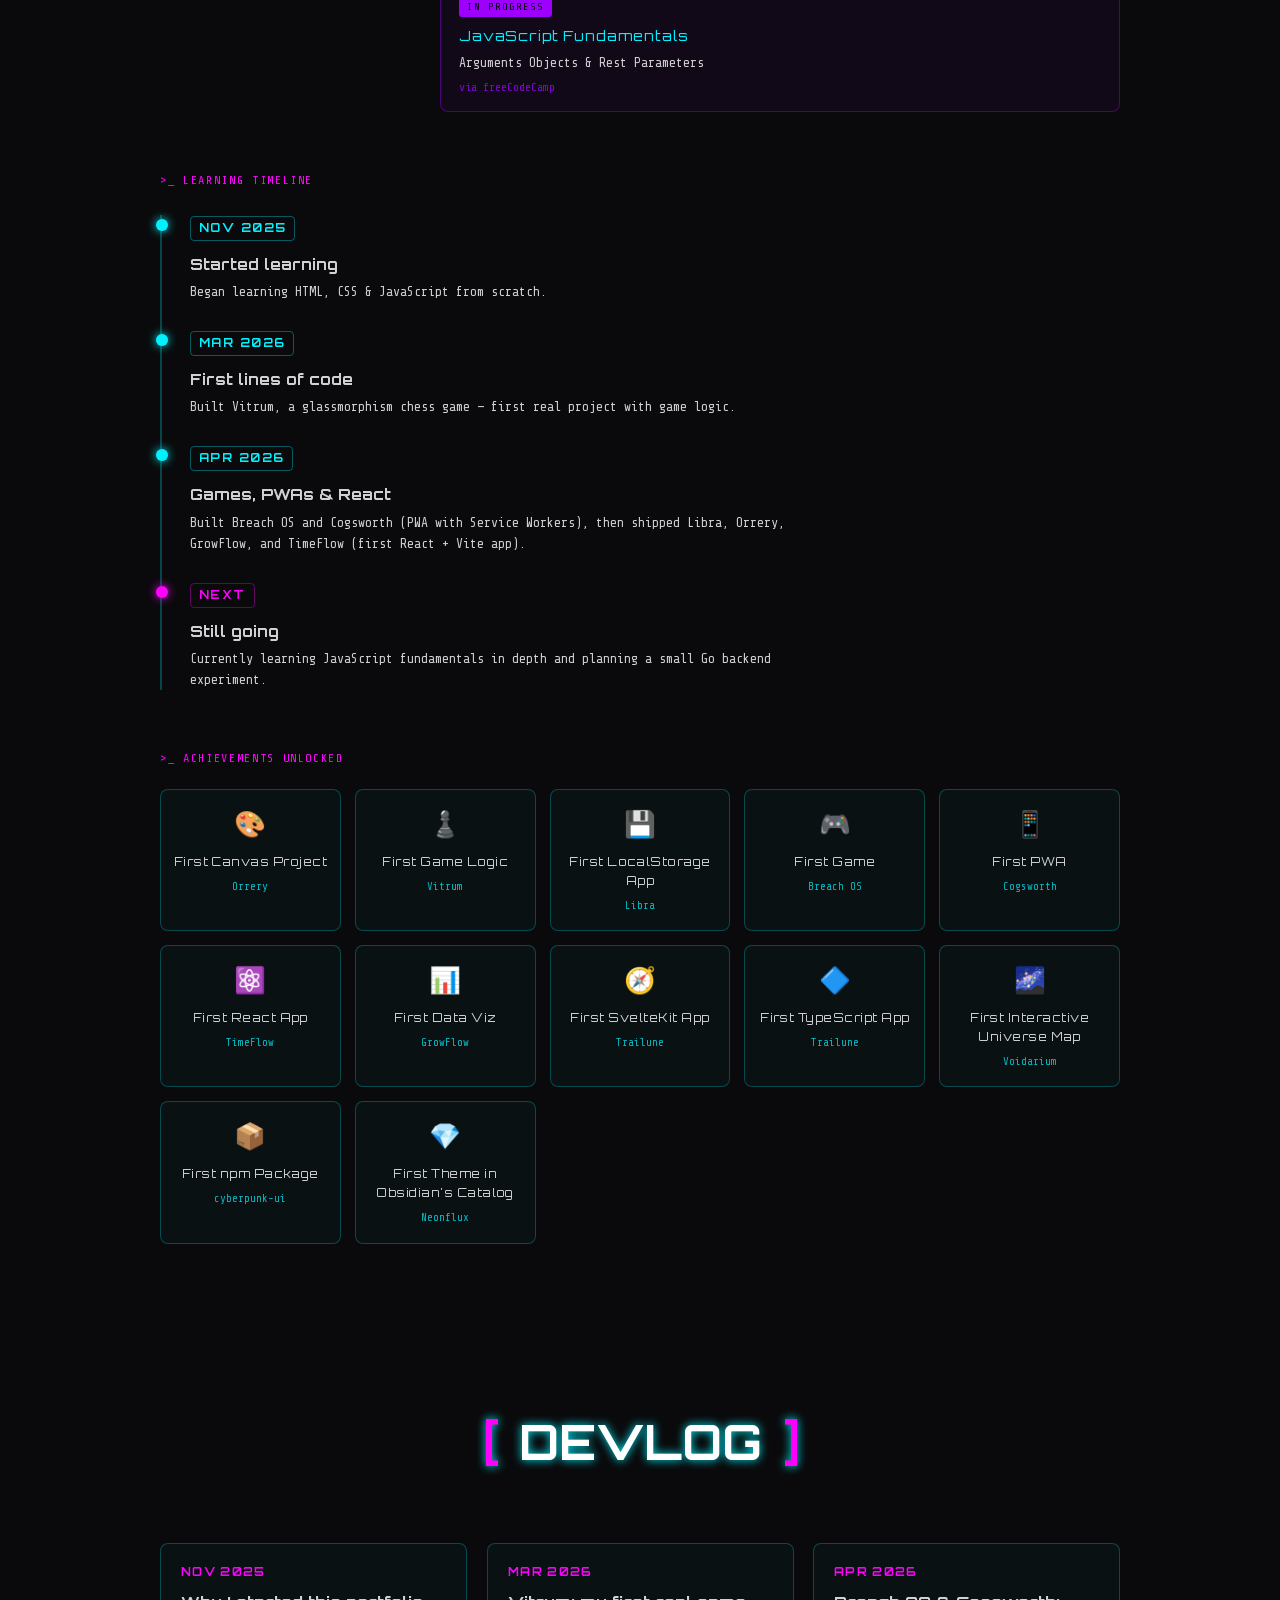
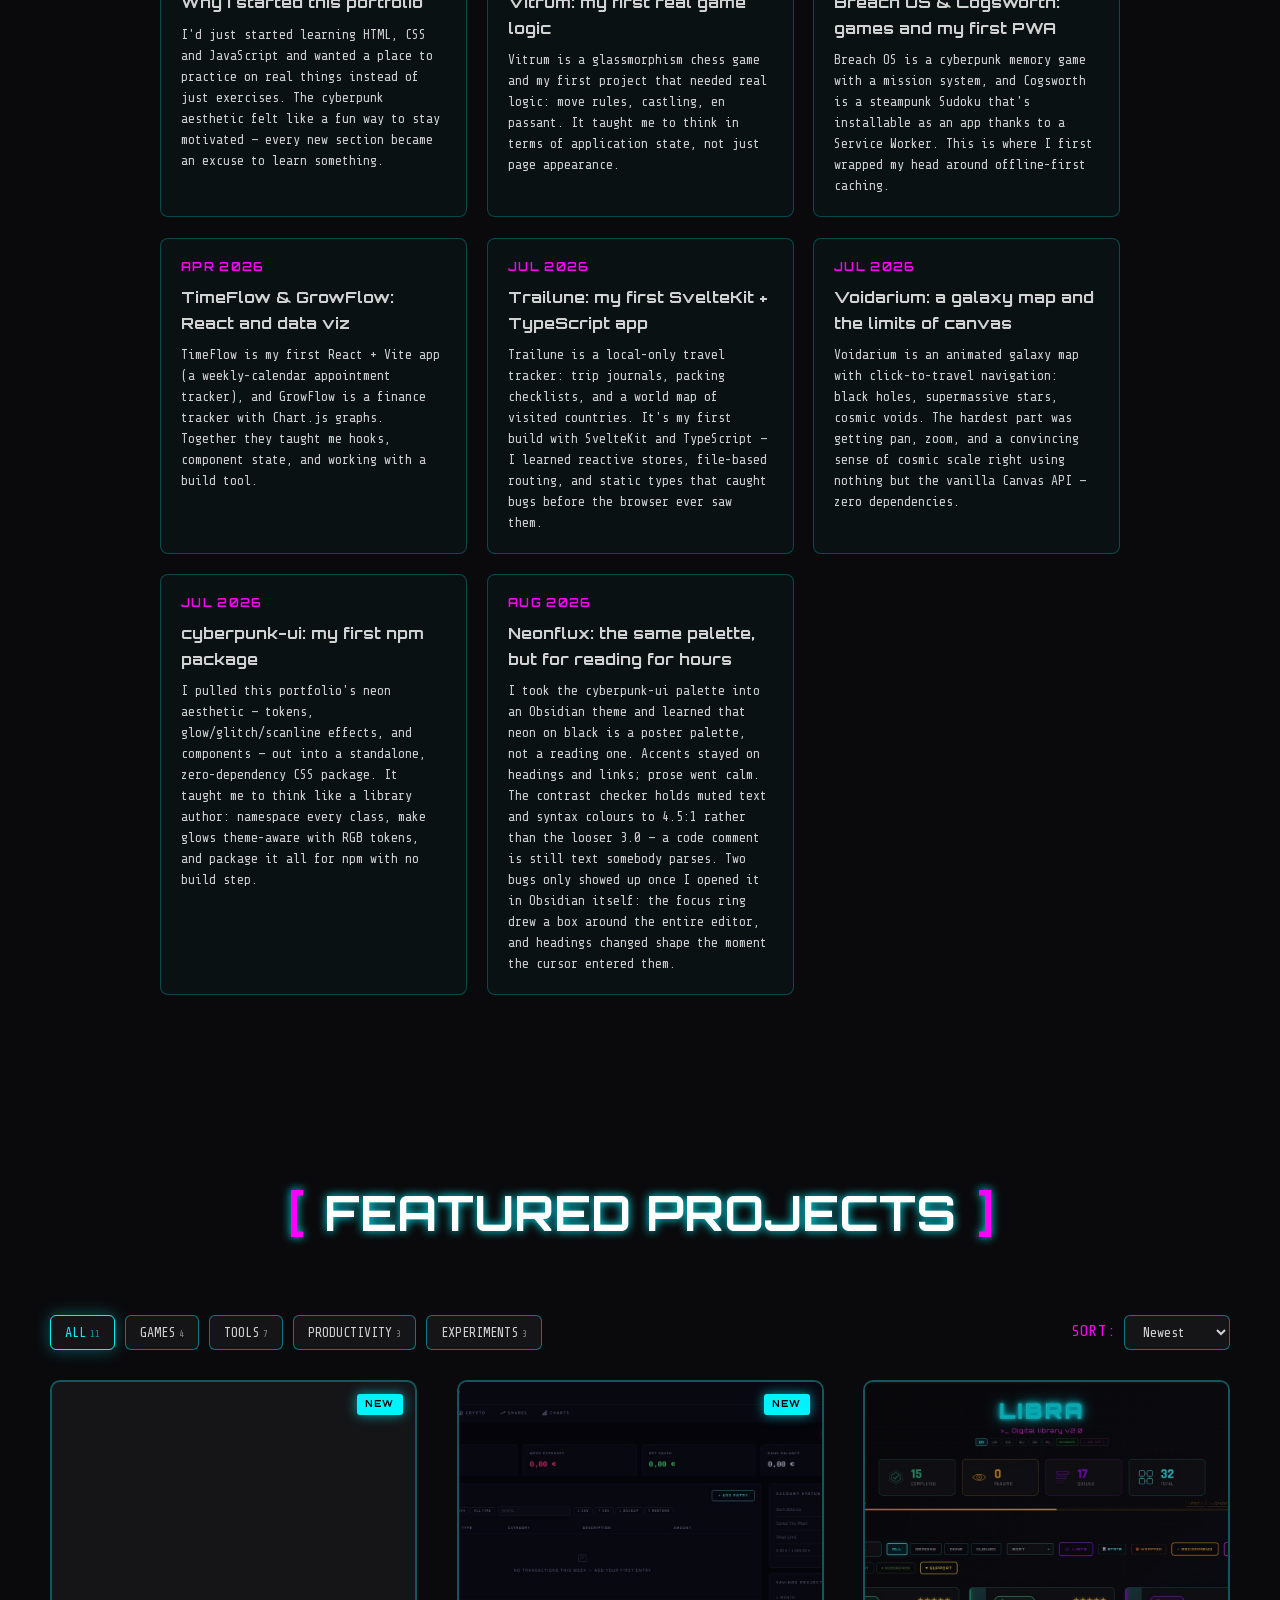
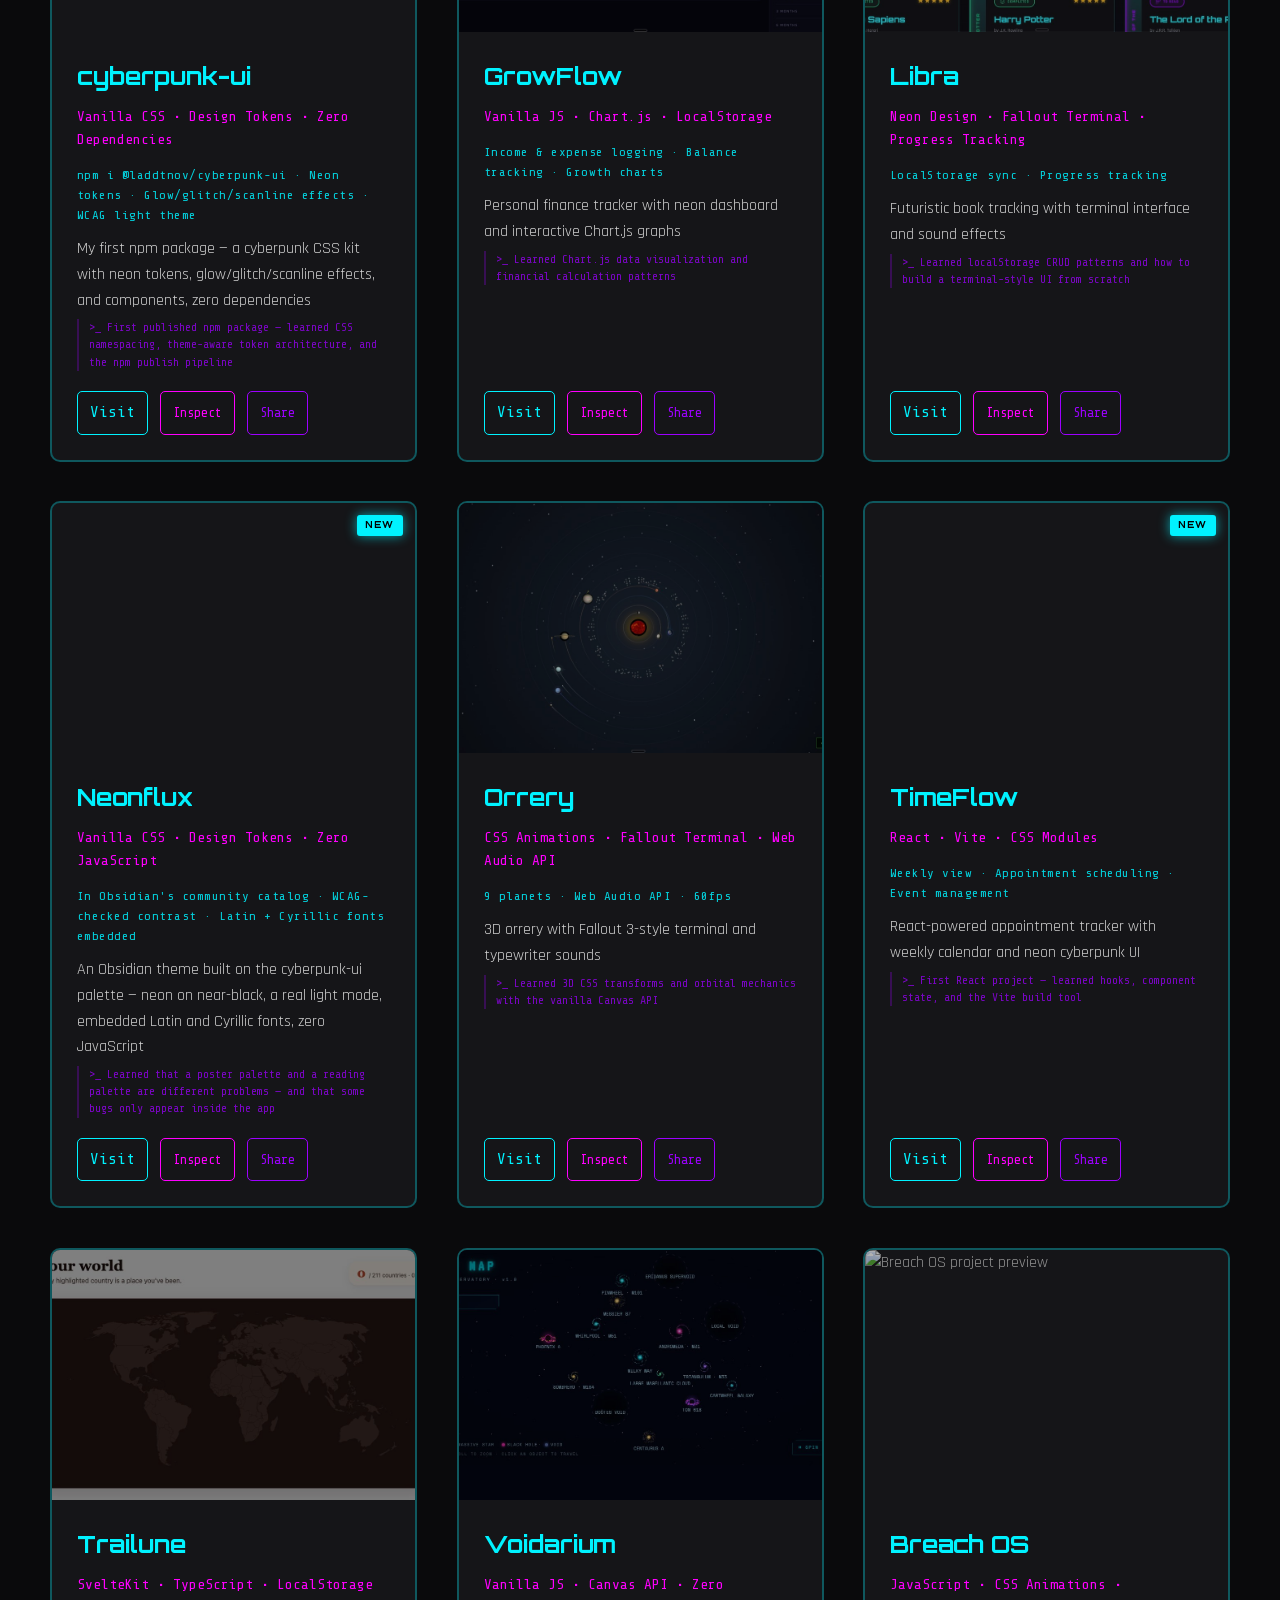
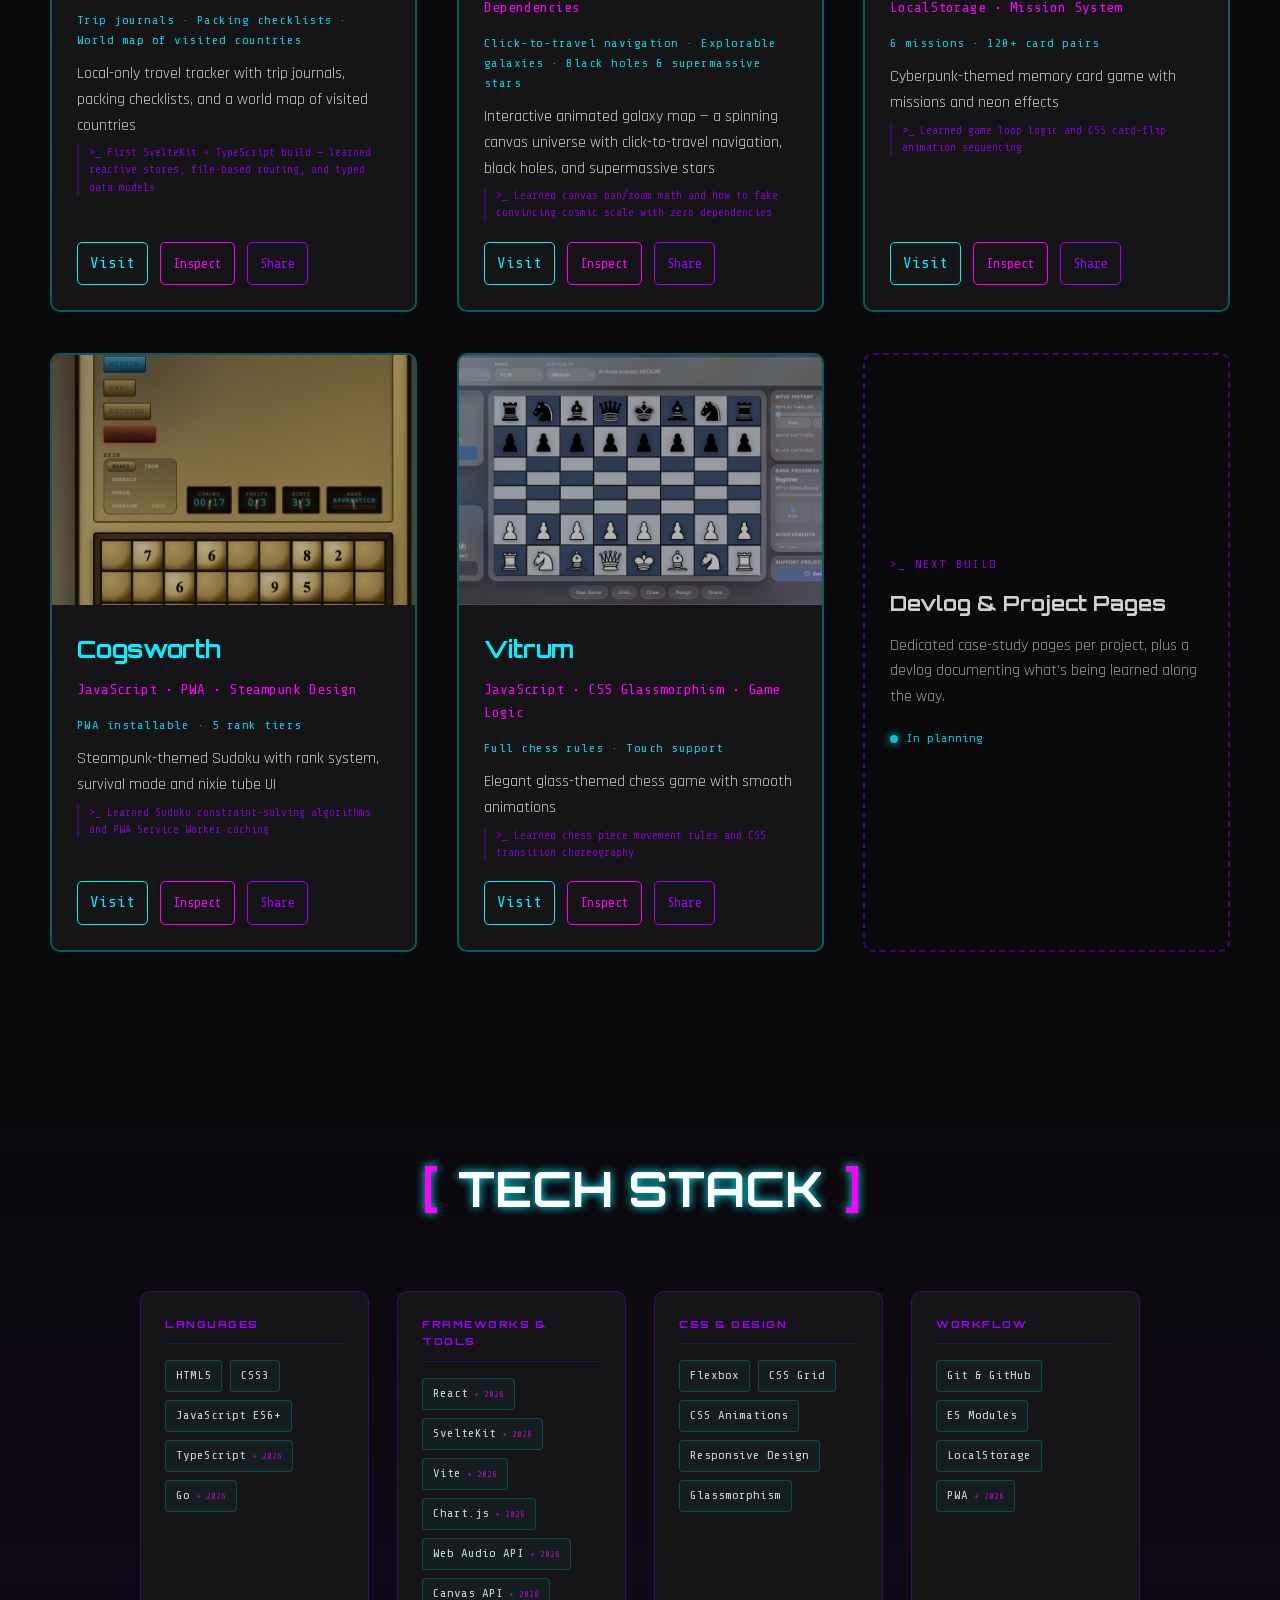
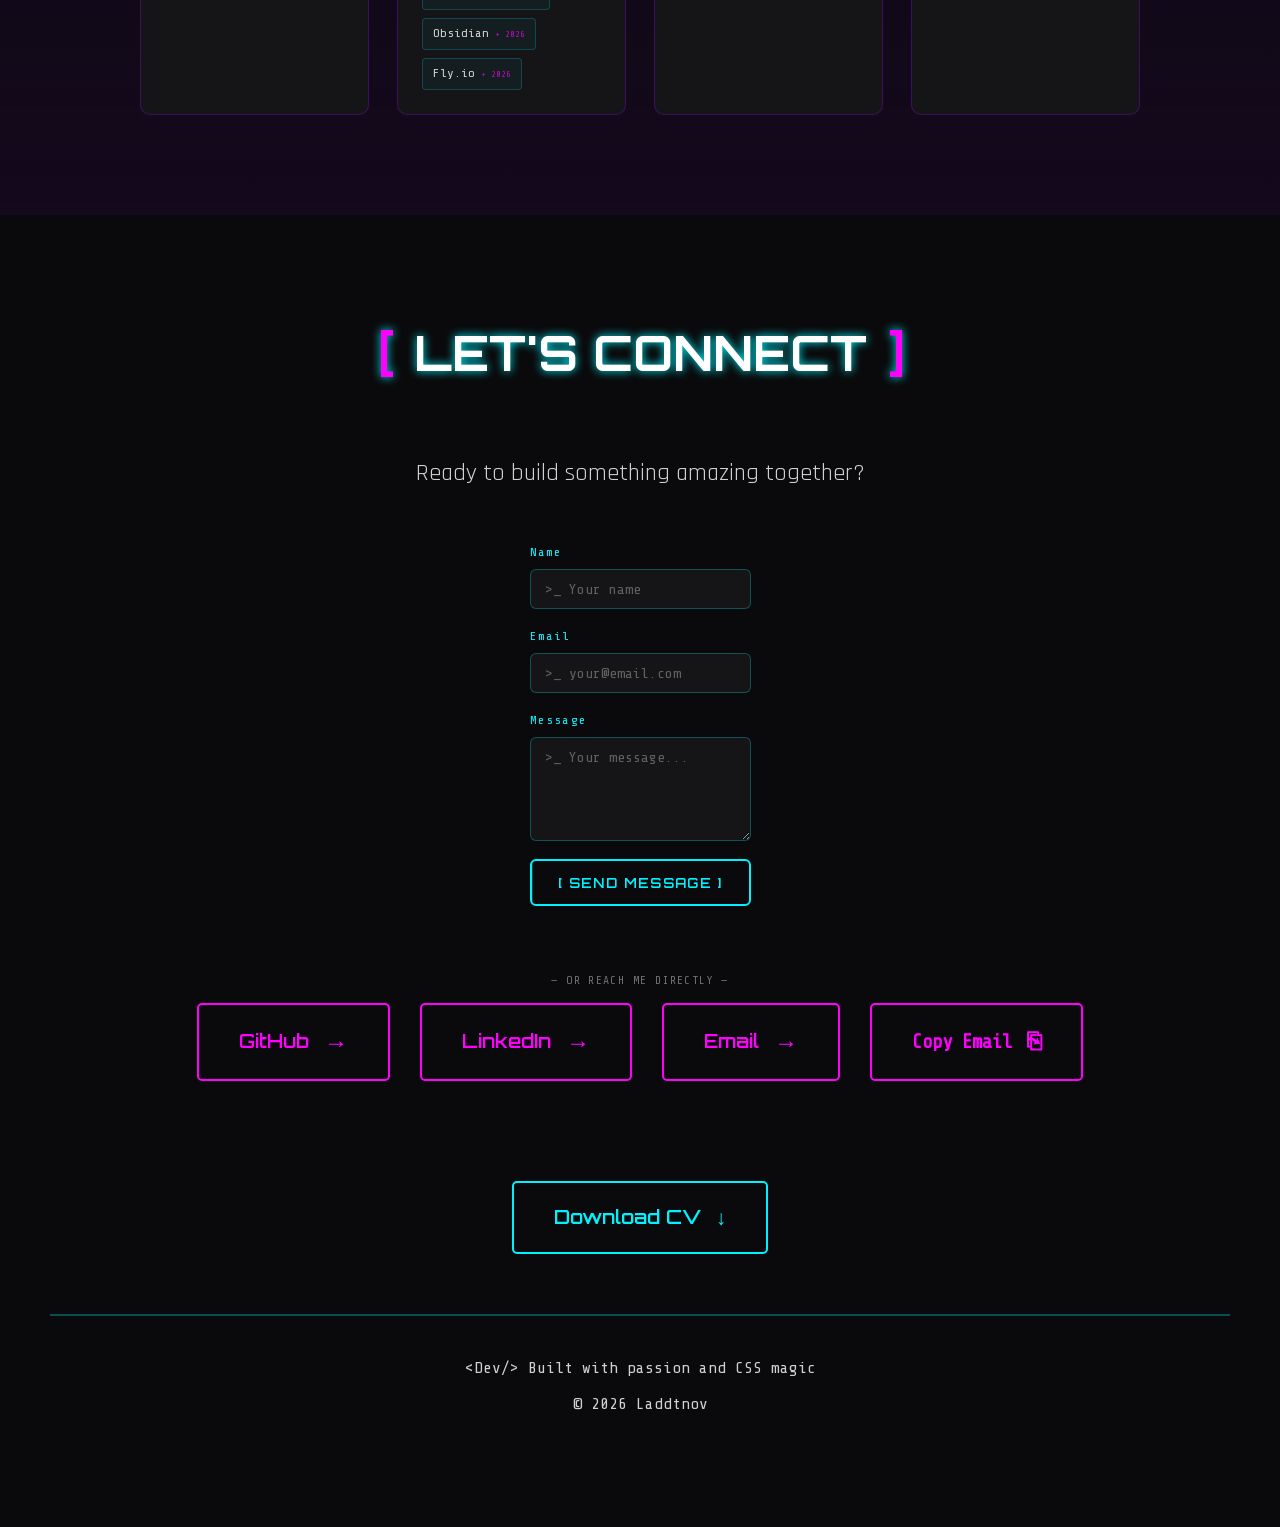
==== commit 1829aca0: "chore: pin cyberpunk-ui 0.11.1 0.11.1 ships no CSS change: `tokens.css` is byte-identical to 0.10.0 " ====
--- a/index.html
+++ b/index.html
@@ -74,7 +74,7 @@
     <link rel="preconnect" href="https://cdn.jsdelivr.net" crossorigin>
     <link
       rel="stylesheet"
-      href="https://cdn.jsdelivr.net/npm/@laddtnov/cyberpunk-ui@0.10.0/tokens.css"
+      href="https://cdn.jsdelivr.net/npm/@laddtnov/cyberpunk-ui@0.11.1/tokens.css"
       integrity="sha384-+hQXlm5agfWW1OE1a2YGwauoytYUhR9pkHVvELlNYBOMZo8Mh5z06D4KMh8Xjo/1"
       crossorigin="anonymous"
       referrerpolicy="no-referrer">
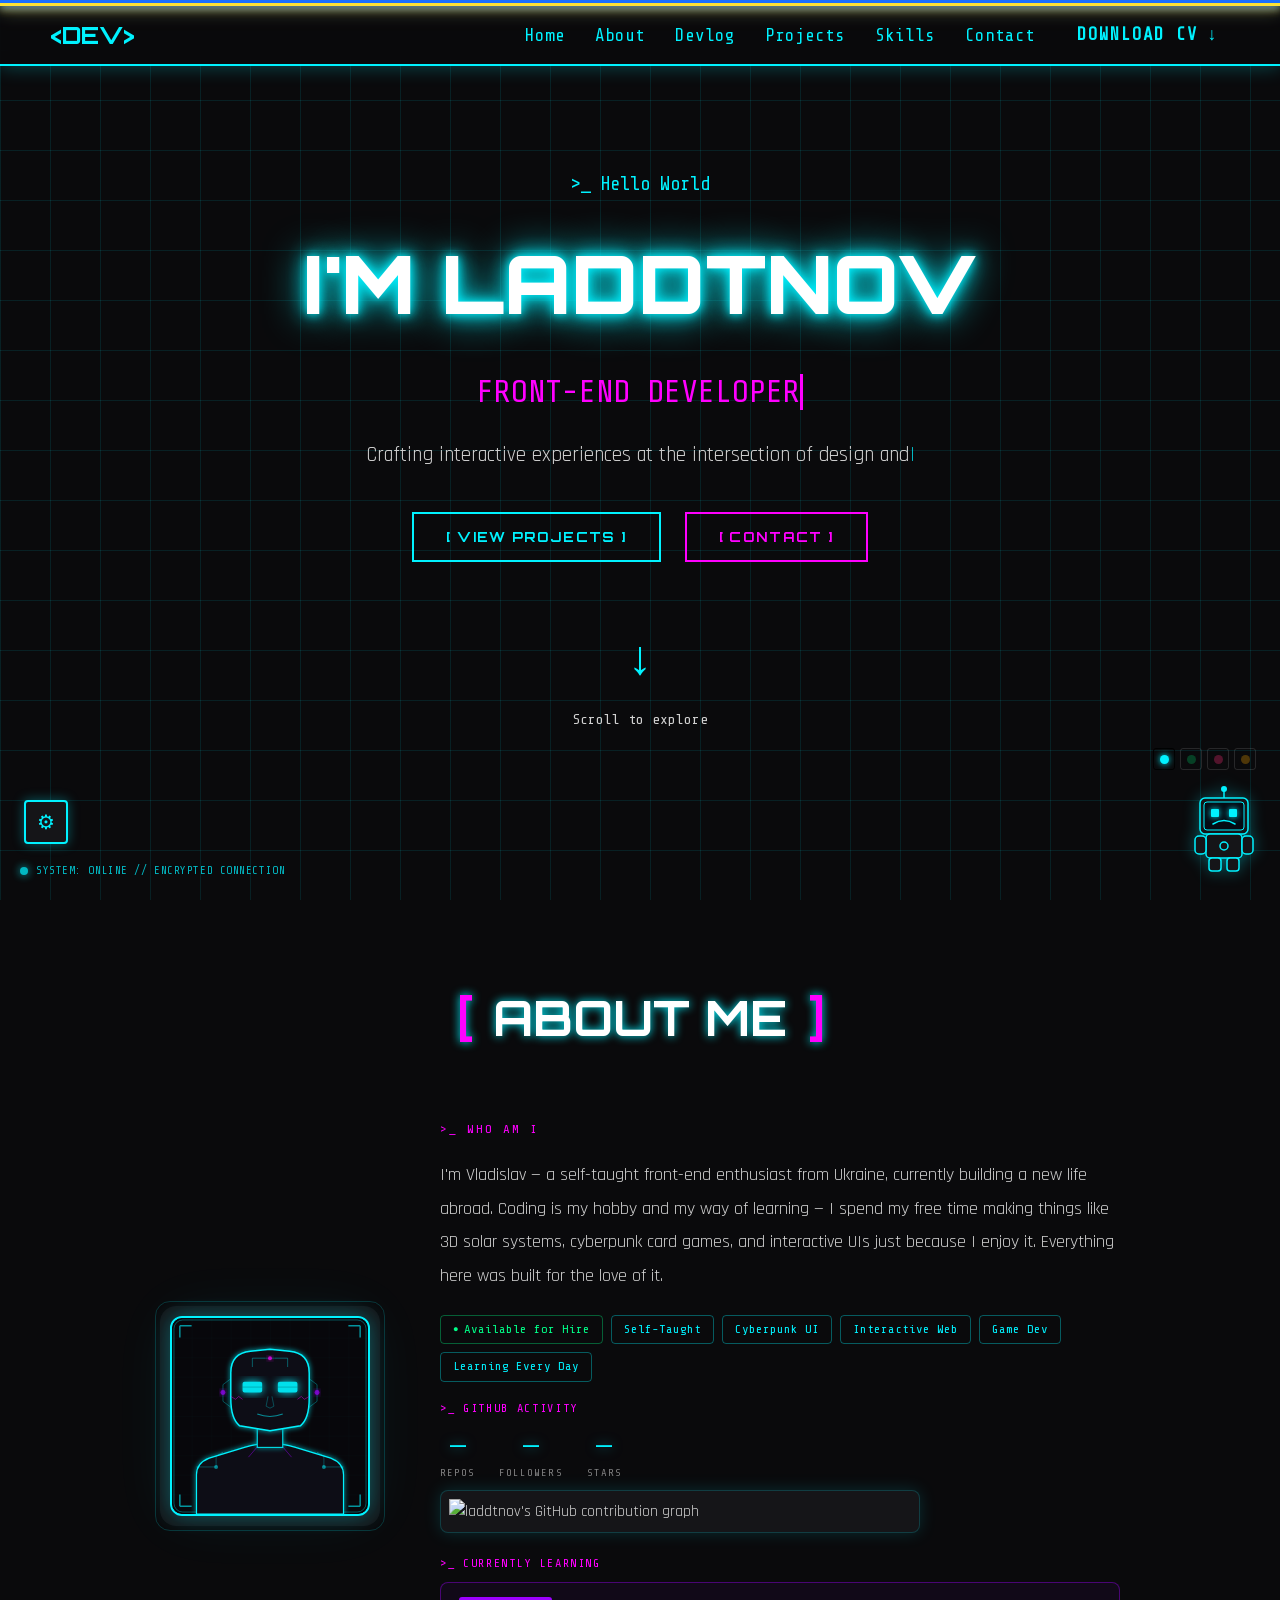
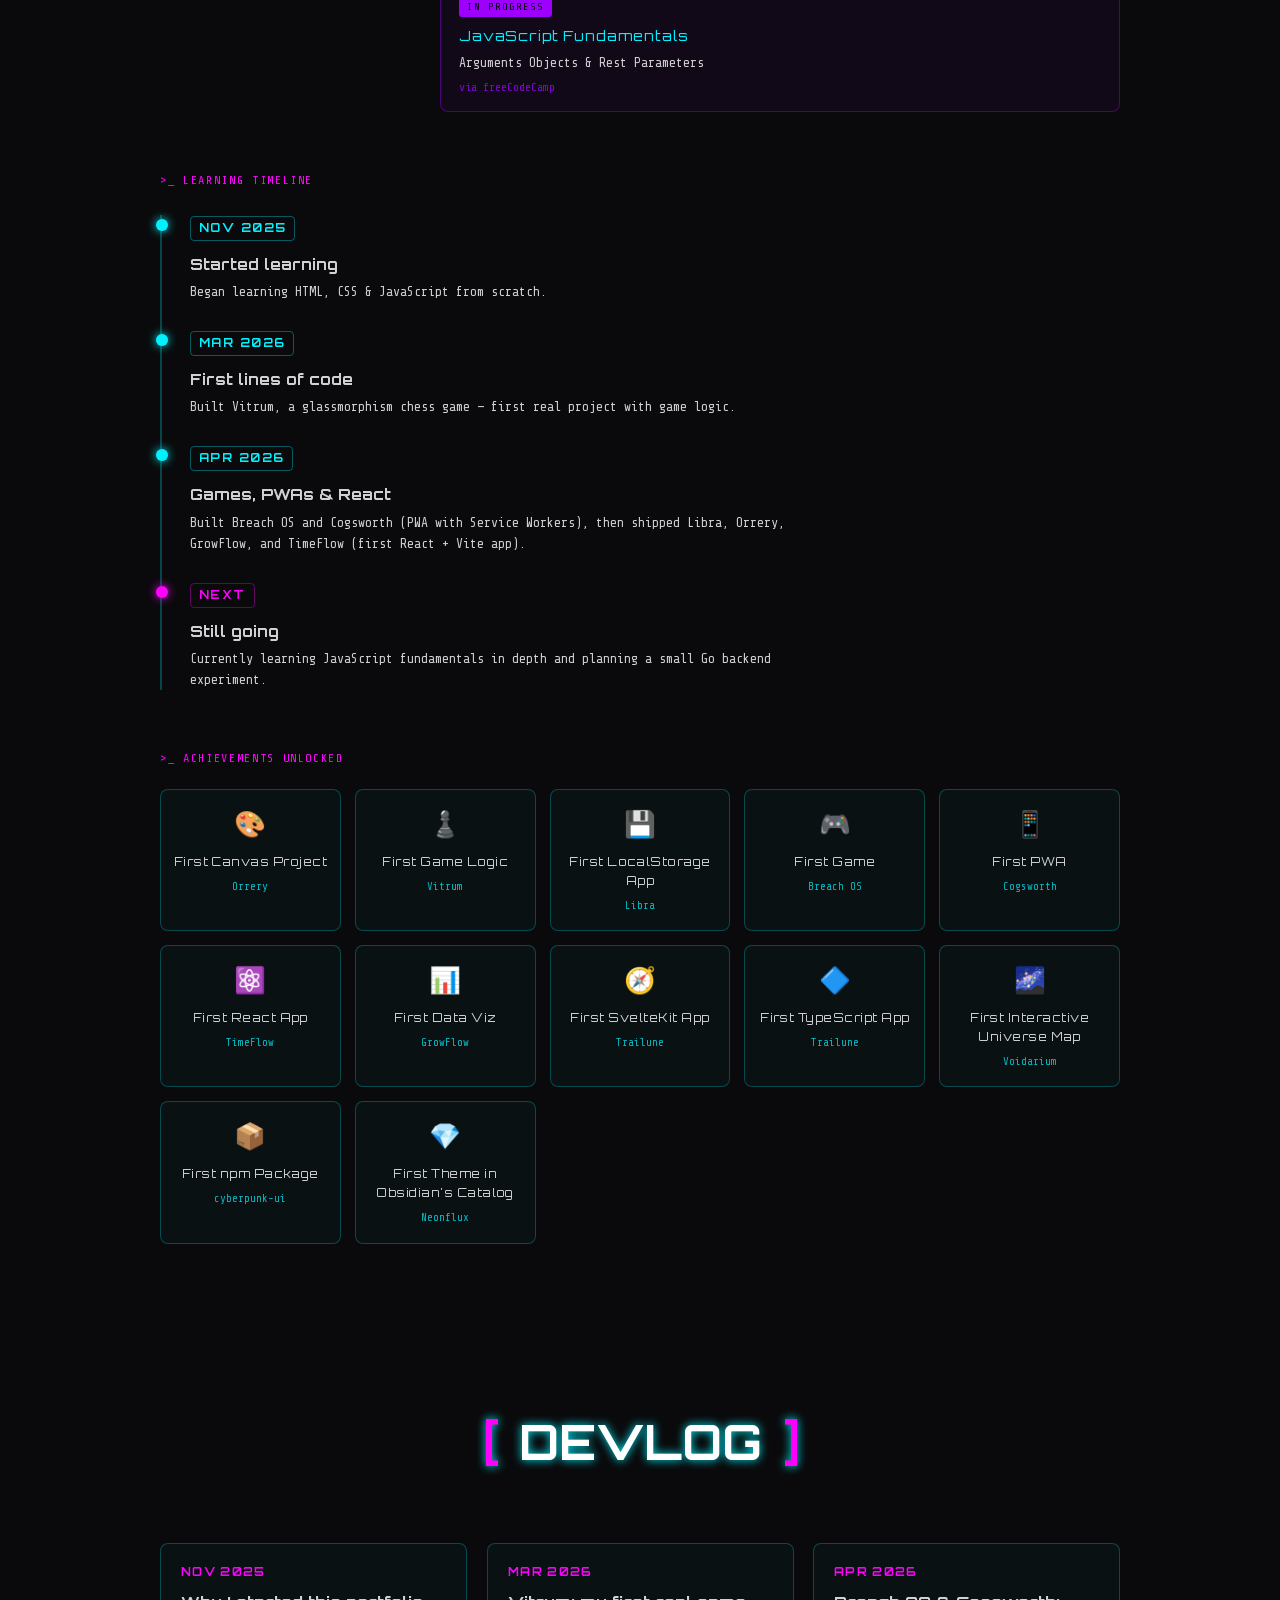
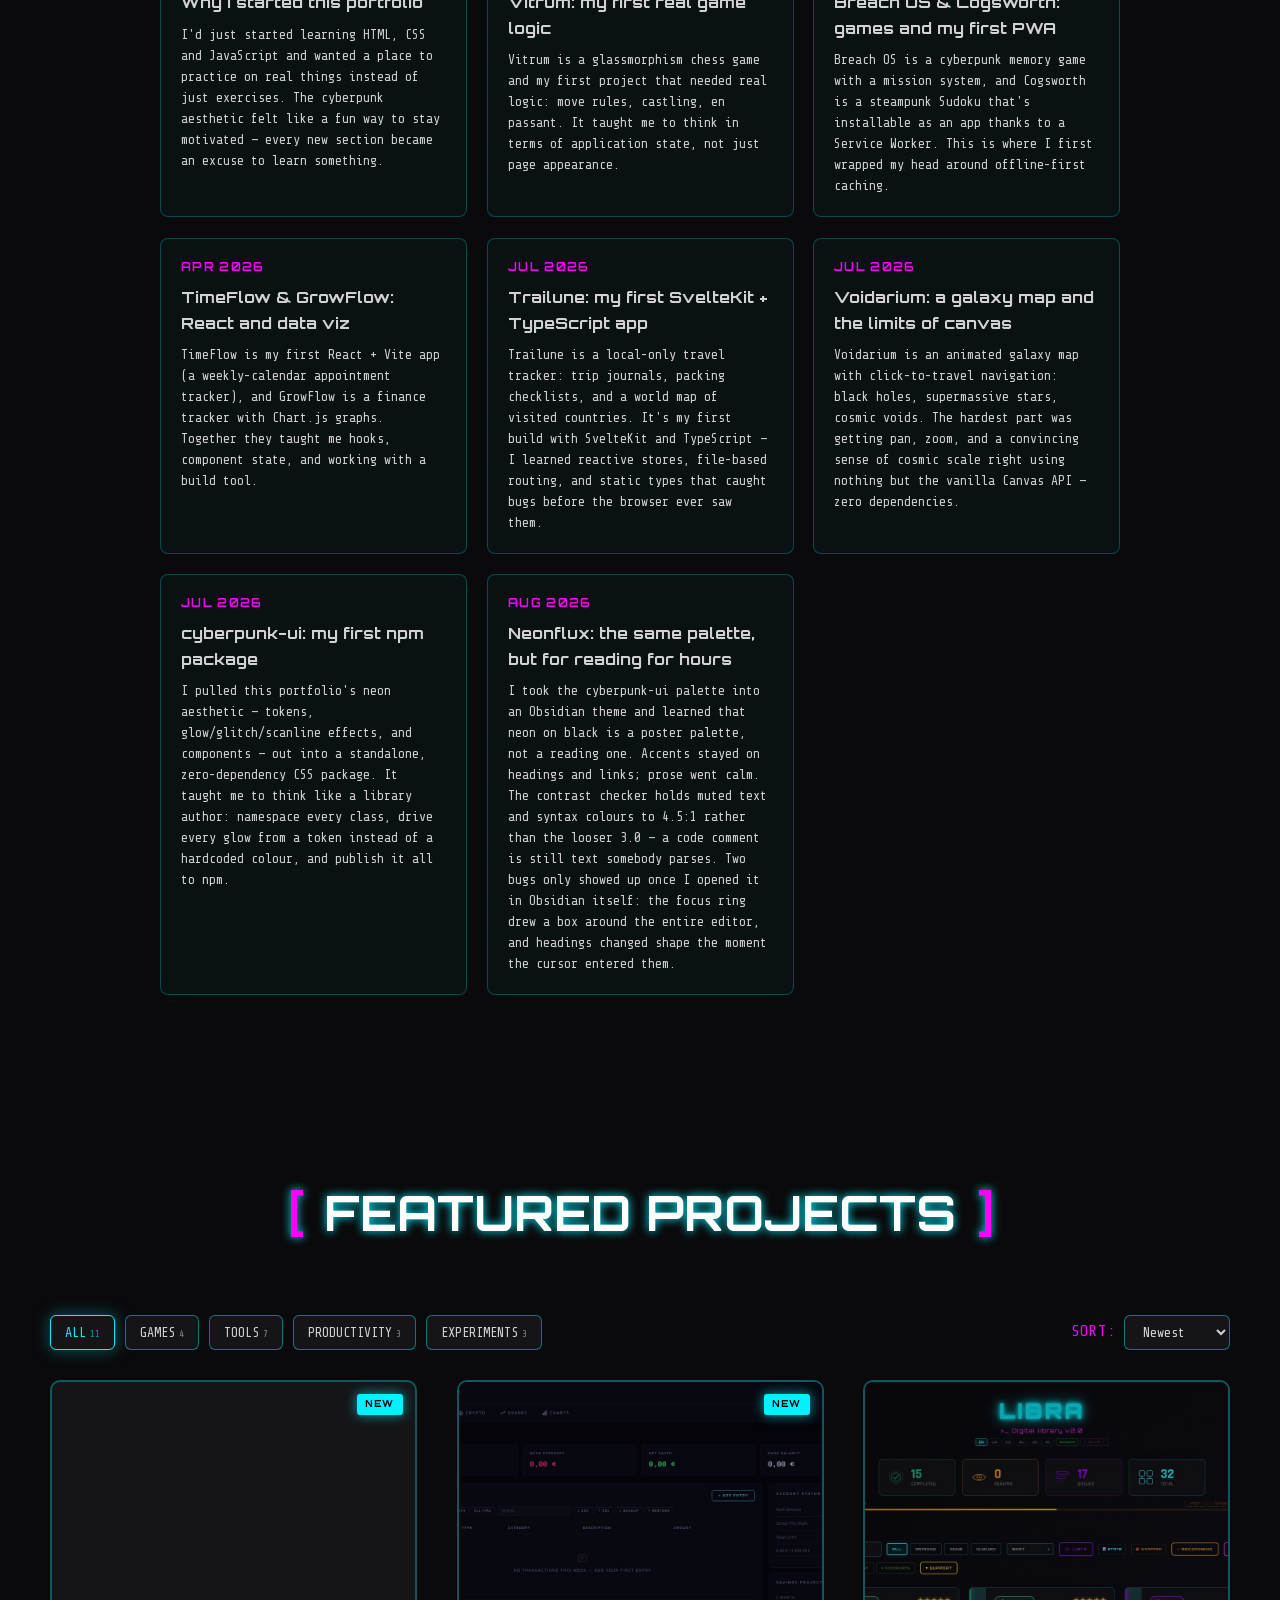
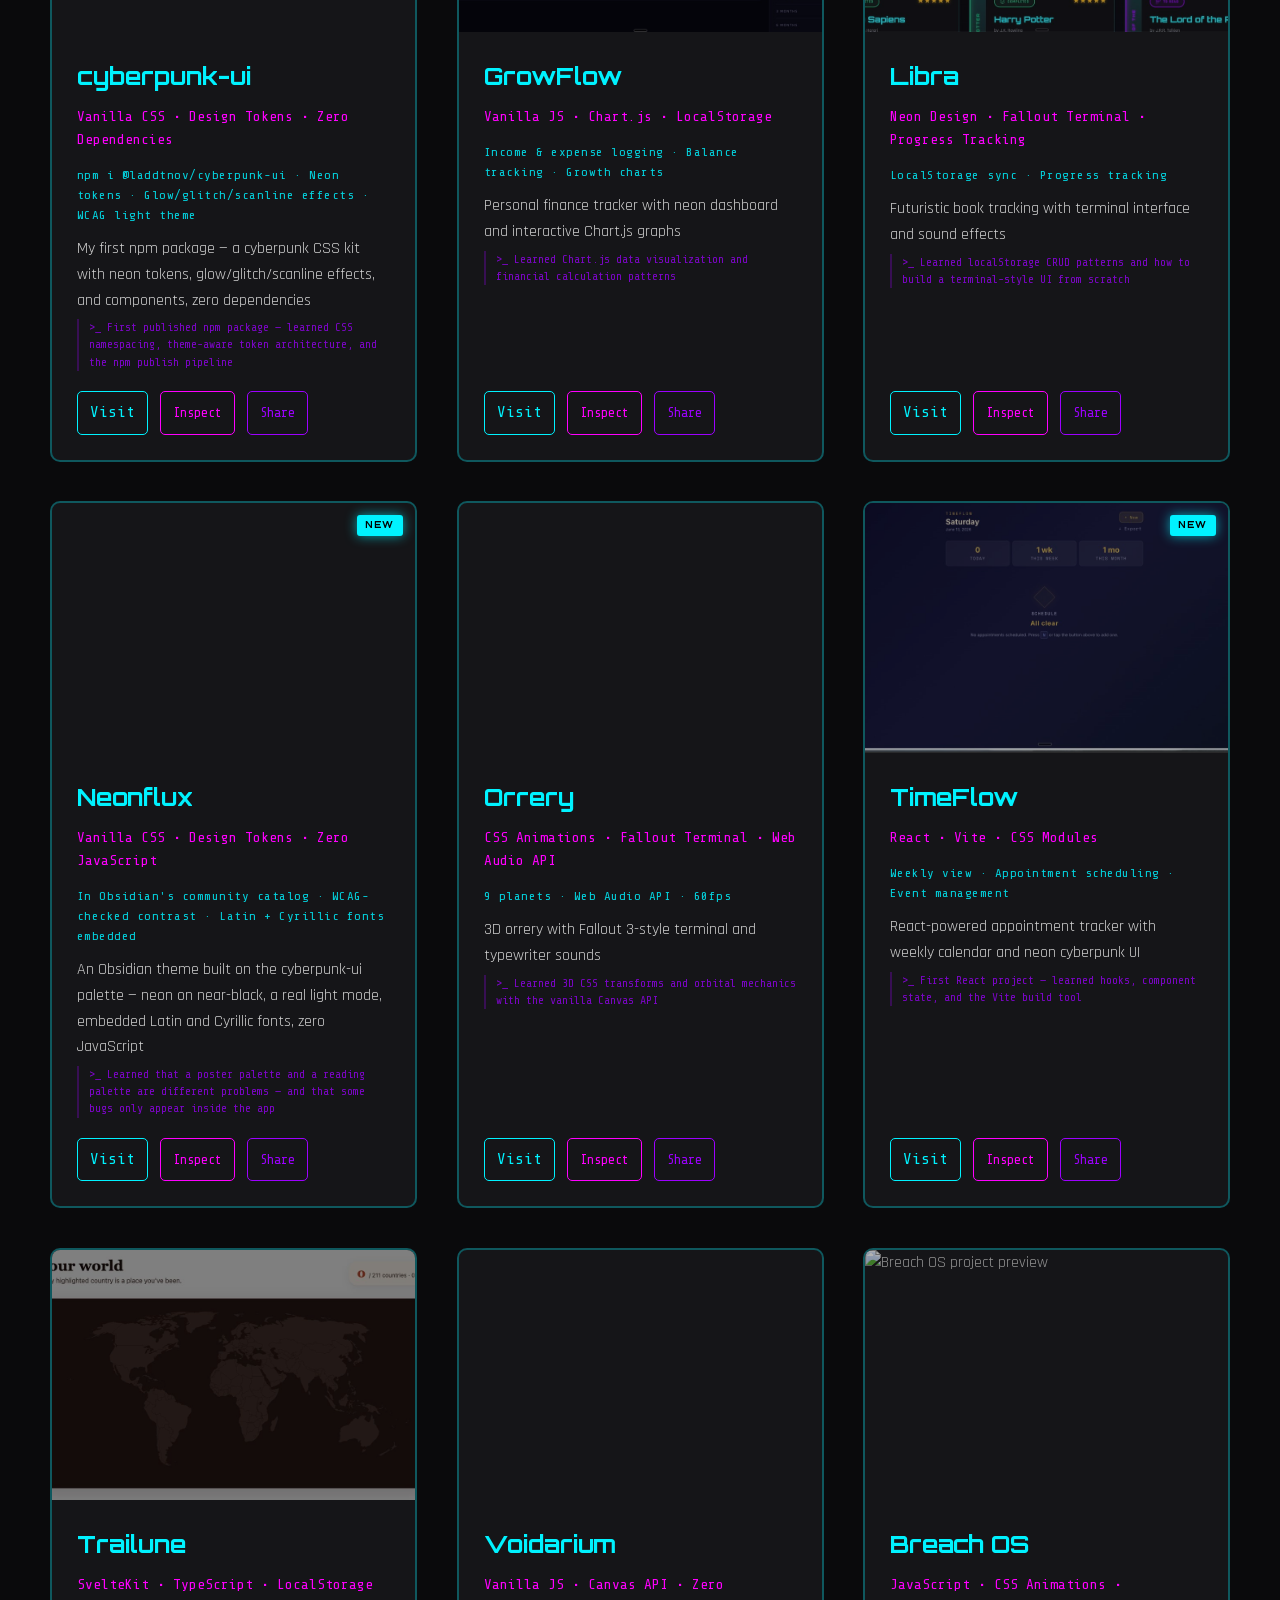
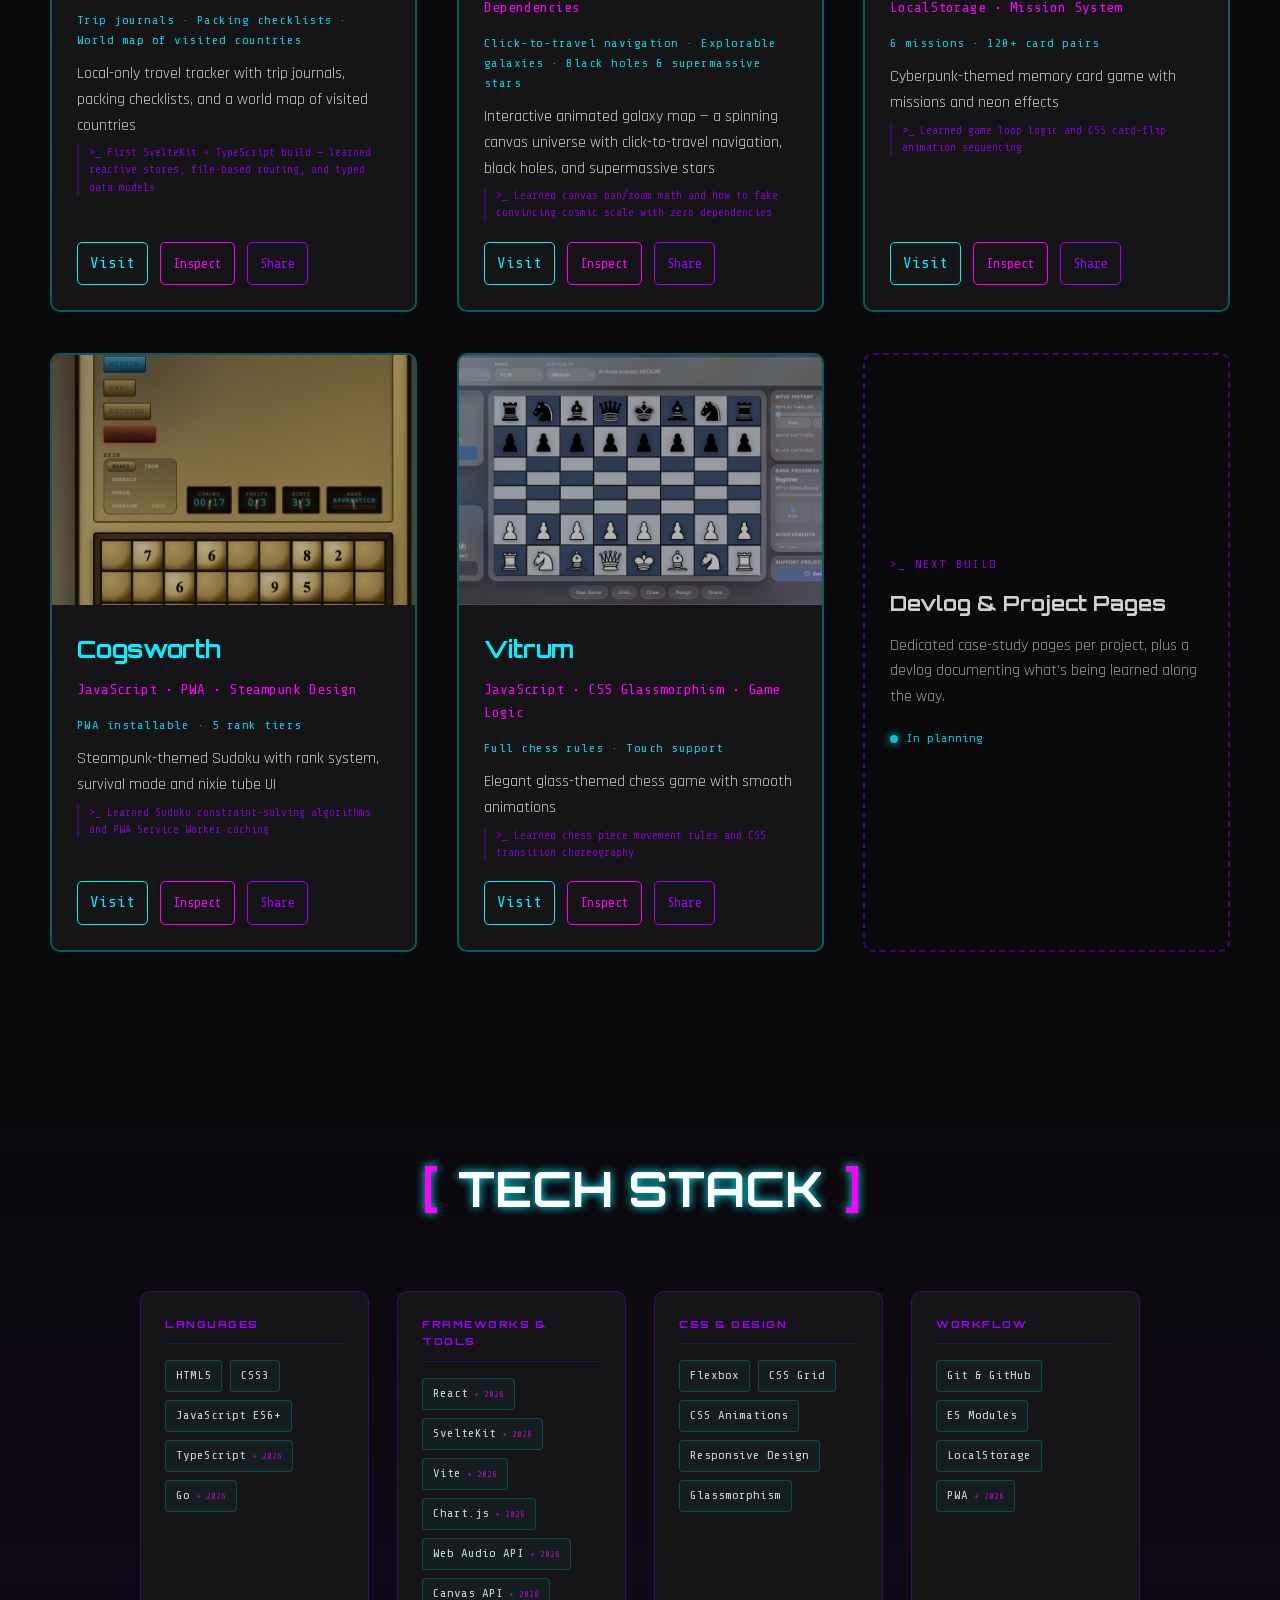
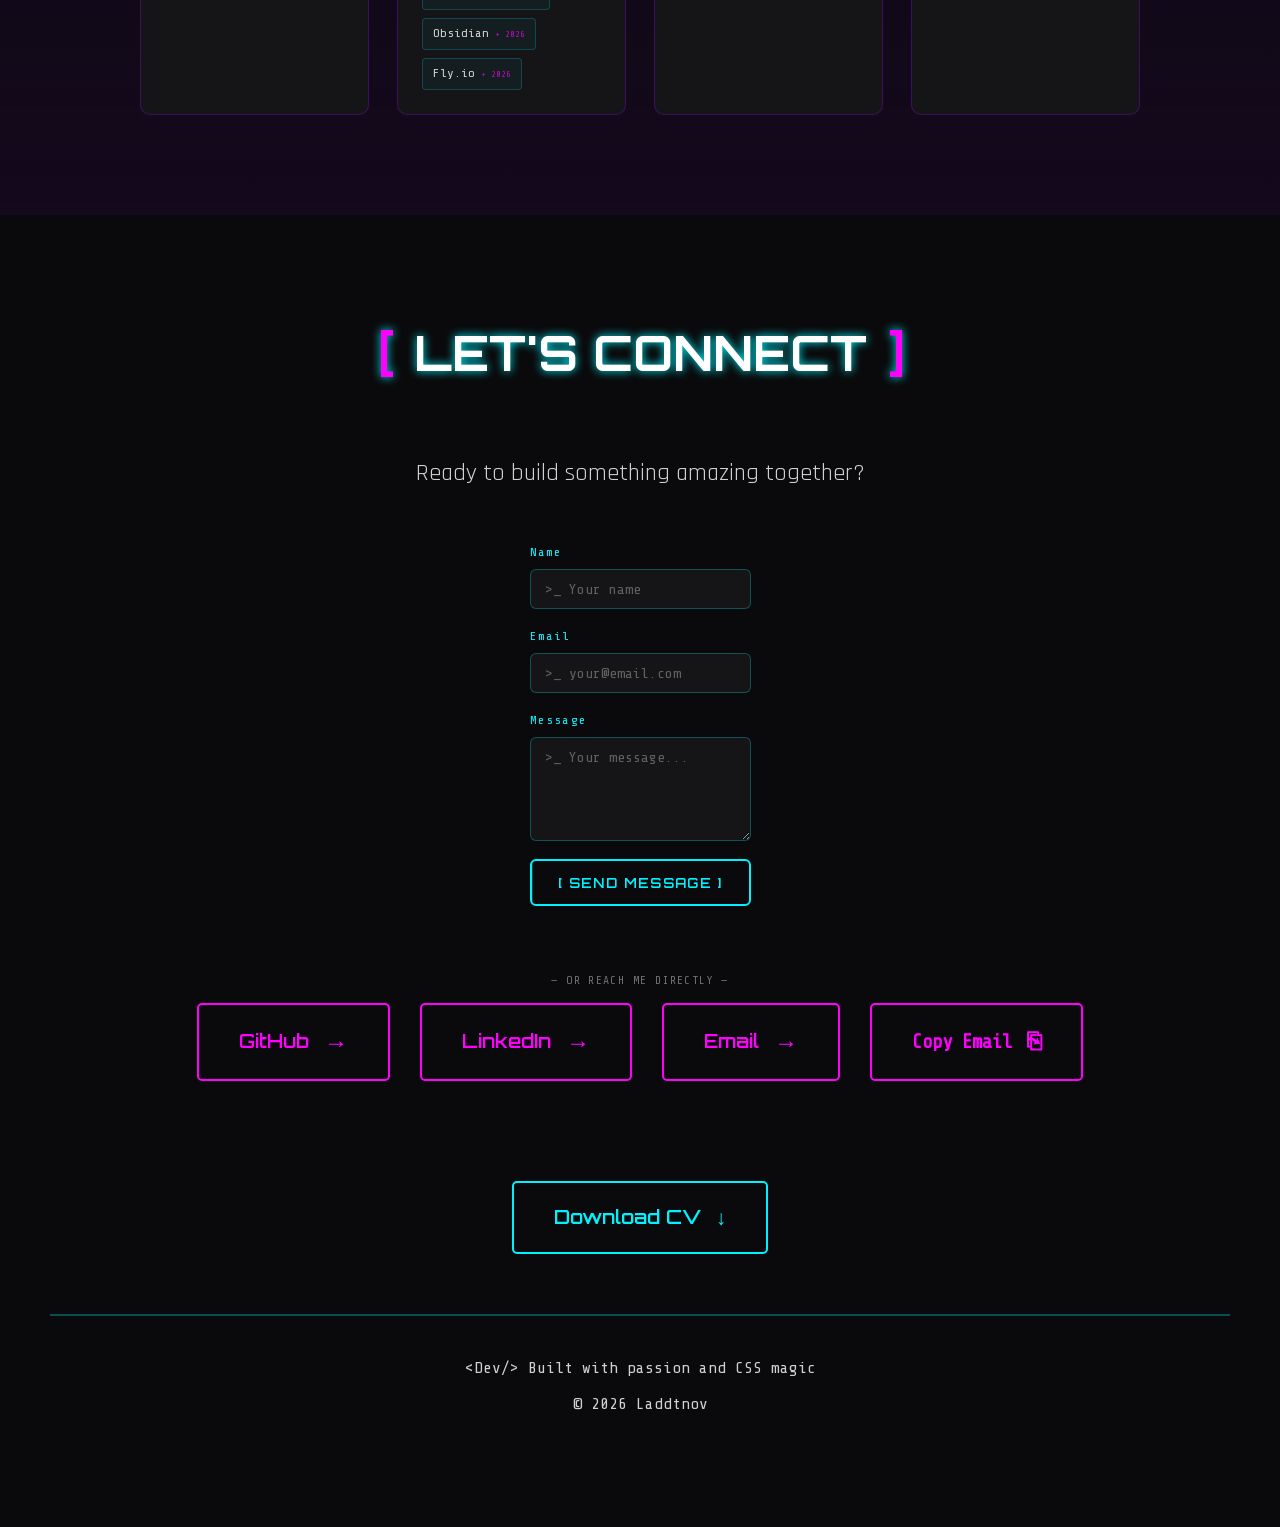
==== commit 5d2b68b7: "fix: correct the cyberpunk-ui devlog's claims about the kit The copy shipped in #92 described the pa" ====
--- a/index.html
+++ b/index.html
@@ -353,7 +353,7 @@
       <article class="devlog-entry scroll-animate">
         <p class="devlog-entry__date">JUL 2026</p>
         <h3 class="devlog-entry__title" data-i18n-ua="cyberpunk-ui: мій перший пакет на npm" data-i18n-es="cyberpunk-ui: mi primer paquete en npm">cyberpunk-ui: my first npm package</h3>
-        <p class="devlog-entry__text" data-i18n-ua="Я витягнув неонову естетику цього портфоліо — токени, ефекти glow/glitch/scanline і компоненти — в окремий CSS-пакет із нульовими залежностями. Це навчило мене думати як автор бібліотеки: неймспейсити кожен клас, робити світіння залежними від теми через RGB-токени й пакувати все для npm без жодного білд-кроку." data-i18n-es="Extraje la estética neón de este portafolio — tokens, efectos glow/glitch/scanline y componentes — en un paquete CSS independiente y sin dependencias. Me enseñó a pensar como autor de una librería: espaciar cada clase, hacer que los brillos dependan del tema con tokens RGB, y empaquetar todo para npm sin ningún paso de build.">I pulled this portfolio's neon aesthetic — tokens, glow/glitch/scanline effects, and components — out into a standalone, zero-dependency CSS package. It taught me to think like a library author: namespace every class, make glows theme-aware with RGB tokens, and package it all for npm with no build step.</p>
+        <p class="devlog-entry__text" data-i18n-ua="Я витягнув неонову естетику цього портфоліо — токени, ефекти glow/glitch/scanline і компоненти — в окремий CSS-пакет із нульовими залежностями. Це навчило мене думати як автор бібліотеки: неймспейсити кожен клас, робити світіння залежними від токенів, а не від жорстко заданих кольорів, і публікувати все в npm." data-i18n-es="Extraje la estética neón de este portafolio — tokens, efectos glow/glitch/scanline y componentes — en un paquete CSS independiente y sin dependencias. Me enseñó a pensar como autor de una librería: usar un espacio de nombres para cada clase, hacer que los brillos dependan de tokens en lugar de colores fijos, y publicar todo en npm.">I pulled this portfolio's neon aesthetic — tokens, glow/glitch/scanline effects, and components — out into a standalone, zero-dependency CSS package. It taught me to think like a library author: namespace every class, drive every glow from a token instead of a hardcoded colour, and publish it all to npm.</p>
       </article>
       <article class="devlog-entry scroll-animate">
         <p class="devlog-entry__date">AUG 2026</p>
